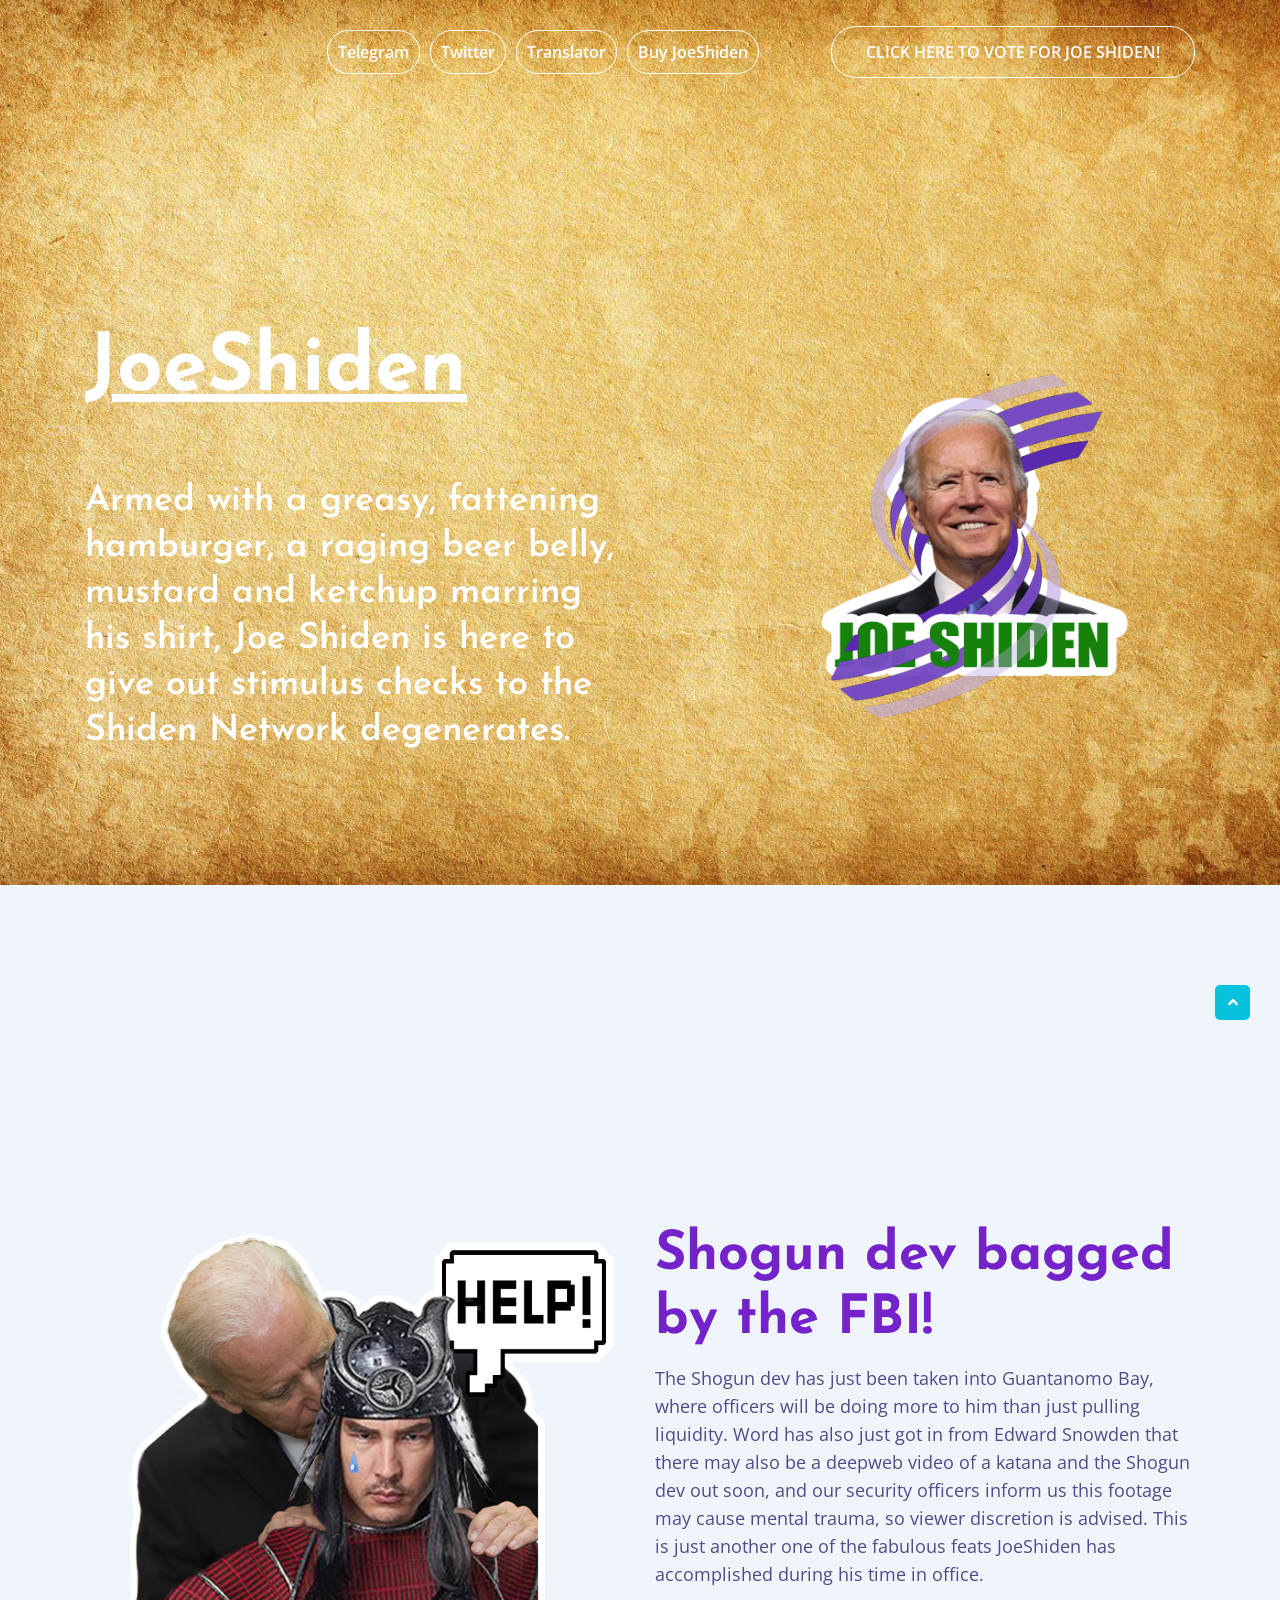
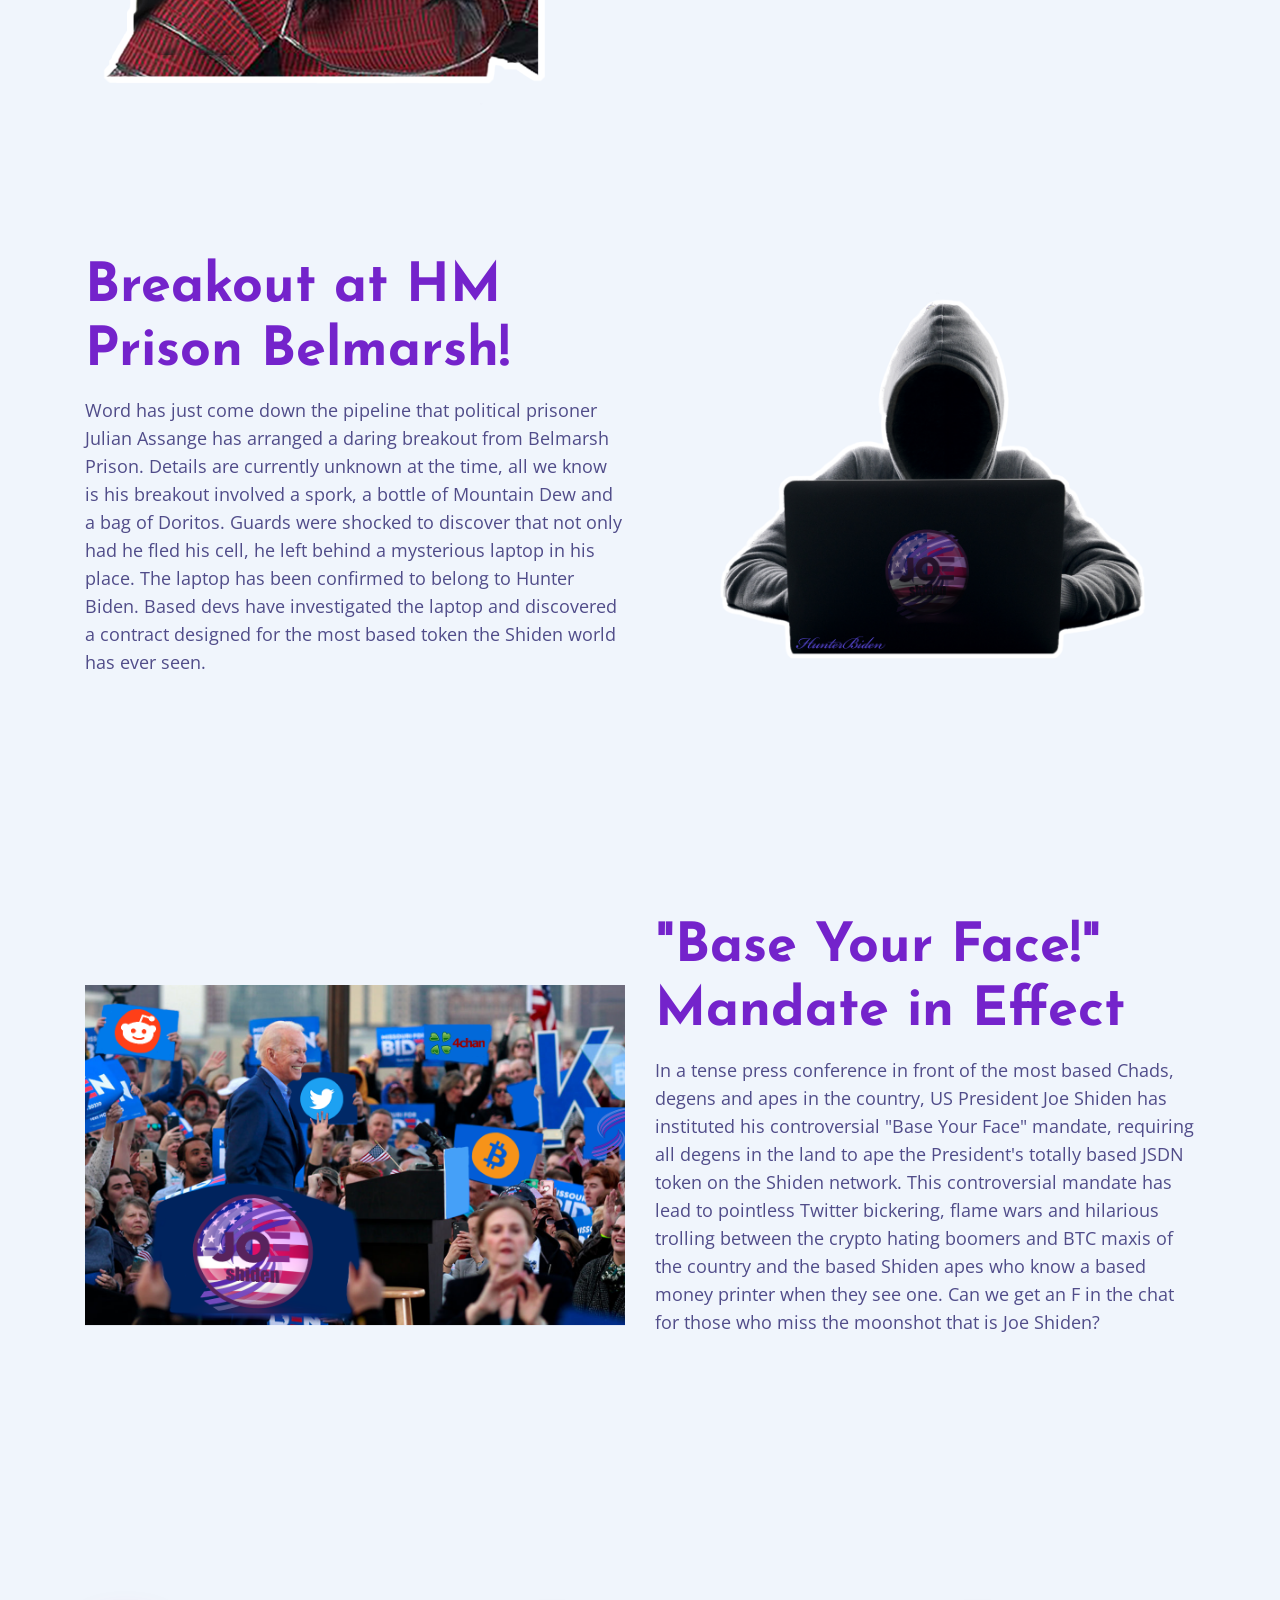
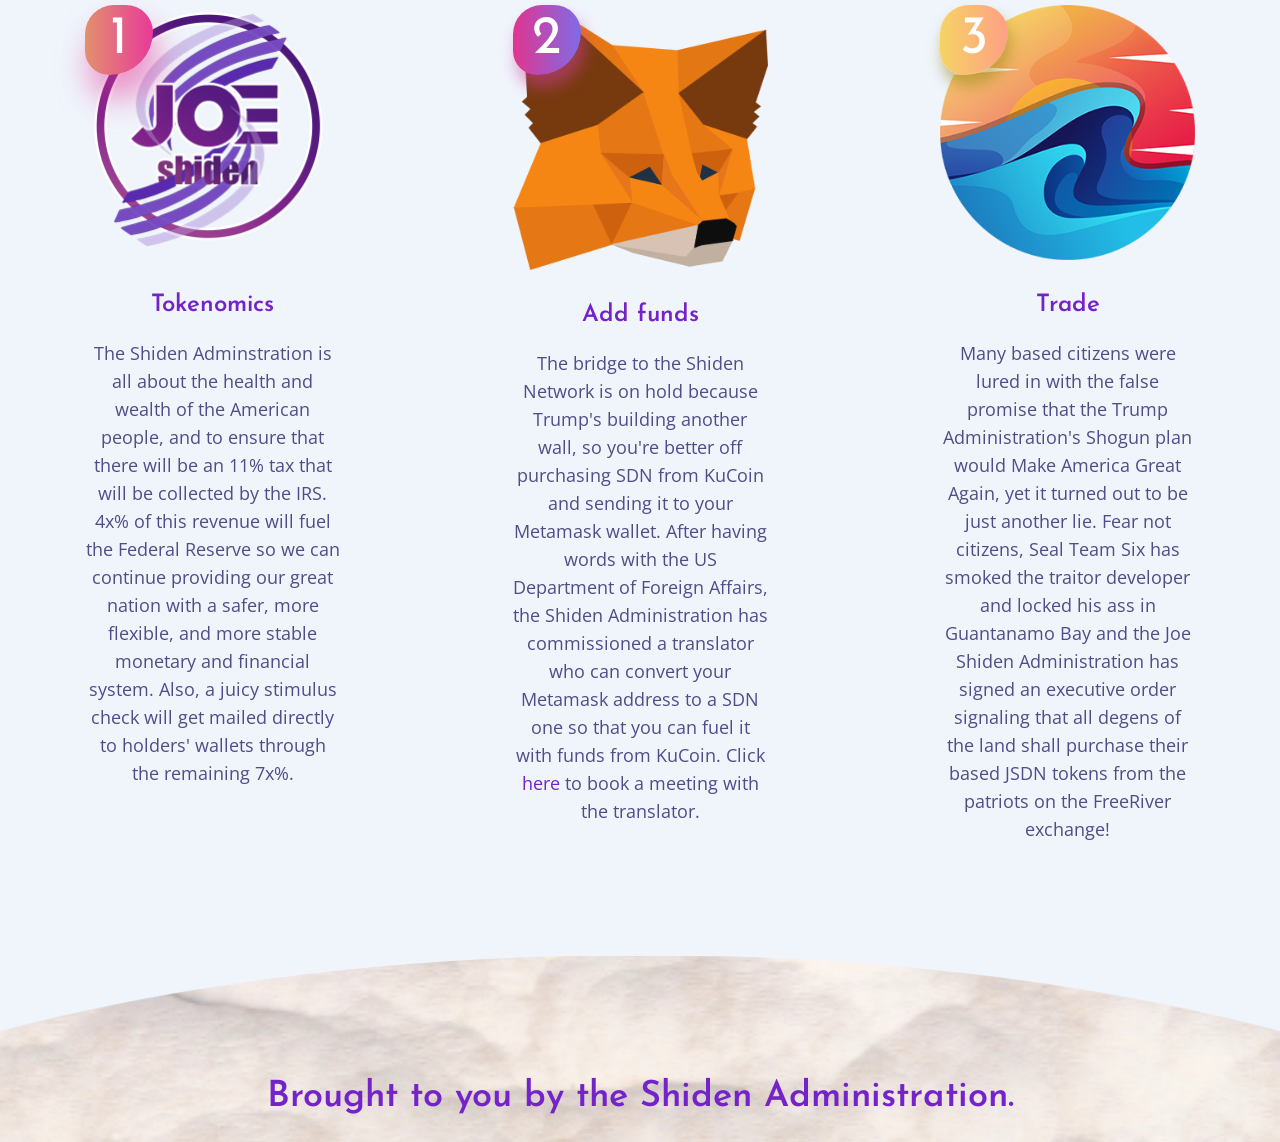
==== index.html @ 7f6d58df "Update index.html" ====
<!DOCTYPE html>
<html lang="en">

<head>
    <meta charset="UTF-8">
    <meta name="viewport" content="width=device-width, initial-scale=1.0">
    <meta http-equiv="X-UA-Compatible" content="ie=edge">

    <title>JoeShiden - come grab your stimulus checks!</title>

    <link rel="stylesheet" href="./assets/css/bootstrap.min.css">
    <link rel="stylesheet" href="./assets/css/all.min.css">
    <link rel="stylesheet" href="./assets/css/animate.css">
    <link rel="stylesheet" href="./assets/css/nice-select.css">
    <link rel="stylesheet" href="./assets/css/owl.min.css">
    <link rel="stylesheet" href="./assets/css/jquery-ui.min.css">
    <link rel="stylesheet" href="./assets/css/magnific-popup.css">
    <link rel="stylesheet" href="./assets/css/flaticon.css">
    <link rel="stylesheet" href="./assets/css/main.css?1">

   
</head>

<body>
    <!--============= ScrollToTop Section Starts Here =============-->
    <div class="preloader">
        <div class="preloader-inner">
            <div class="preloader-icon">
                <span></span>
                <span></span>
            </div>
        </div>
    </div>
    <a href="#0" class="scrollToTop"><i class="fas fa-angle-up"></i></a>
    <div class="overlay"></div>
    <!--============= ScrollToTop Section Ends Here =============-->


    <!--============= Header Section Starts Here =============-->
    <header class="header-section">
        <div class="container">
            <div class="header-wrapper">
                <div class="logo">
                    <a href="index.html">
                        
                    </a>
                </div>


                <ul class="menu"> 
                    
                   
                   

                    <li>
                        <a href="https://t.me/JoeShiden" class="m-0 header-button">Telegram</a>
                    </li> 

                    <li>
                        <a href="https://twitter.com/Joe_Shiden" class="m-0 header-button">Twitter</a>
                    </li> 
                    
                     <li>
                        <a href="https://twitter.com/Joe_Shiden" class="m-0 header-button">Translator</a>
                    </li>
                    
                   
                    <li>
                        <a href="" class="m-0 header-button">Buy JoeShiden</a>
                    </li> 
                   
                    

                 <li class="d-sm-none">
                        <a href="./vote.html" class="m-0 header-button">Click here to vote for Joe Shiden!</a>
                    </li>
                </ul>
                <div class="header-bar d-lg-none">
                    <span></span>
                    <span></span>
                    <span></span>
                </div>
                <div class="header-right">
                    <a href="./vote.html" class="header-button d-none d-sm-inline-block">Click here to vote for Joe Shiden!</a>
                </div>
               
               
                 
            </div>
        </div>
    </header>
    <!--============= Header Section Ends Here =============-->


    <!--============= Banner Section Starts Here =============-->
     <section id="#about" class="banner-5 bg_img pos-rel" data-background="./assets/images/parch.jpg">
        <video playsinline autoplay muted loop poster="polina.jpg" id="bgvid" class="header-video">
            <!-- <source src="polina.webm" type="video/webm">
            <source src="polina.mp4" type="video/mp4"> -->
            <source src="./assets/images/flag.mp4" type="video/mp4">
        </video>
        <br>
        <br>
        <br>
        <br>
        <br>
       

        <div class="container">
            <div class="row align-items-center">
                <div class="col-lg-6">
                    <div class="banner-content-2 cl-white">
                        <h1 ><u>JoeShiden</u></h1>
                        <p>
                          <br>
                           <h3>Armed with a greasy, fattening hamburger, a raging beer belly, mustard and ketchup marring his shirt, Joe Shiden is here to give out stimulus checks to the Shiden Network degenerates. </h3>

                           
                        </p>
                       
                    </div>
                </div>
                <div class="col-lg-5 offset-lg-1">
                    <img src="./assets/images/joelogo.png" alt="banner" style="width: 100%; margin: 40px 0;">
                 
                </div>
                  
            </div>
        </div>
        <div class="container">
            <div class="counter-wrapper-area-1" style="text-align: center">
                
              
                </div>
            </div>
        </div>

    </section>
    <!--============= Banner Section Ends Here =============-->

    <!--============= Advance Feature Section Starts Here =============-->
    
    <section class="advance-feature-section padding-top padding-bottom-1">
<style>
.scroll-left {
 height: 100px;  
 overflow: hidden;
 position: relative;
 background: black
 color: red;
 border: 2px red;
}
.scroll-left p {
 position: absolute;
 width: 100%;
 height: 100%;
 margin: 0;
 line-height: 100px;
 text-align: center;
 /* Starting position */
 transform:translateX(100%);
 /* Apply animation to this element */
 animation: scroll-left 15s linear infinite;
}
/* Move it (define the animation) */
@keyframes scroll-left {
 0%   {
 transform: translateX(100%);       
 }
 100% {
 transform: translateX(-100%); 
 }
}
</style>

<div class="scroll-left">
    <br>
<h2><p><b>Breaking news from the Shiden Administration!</b></p></h2>
<br>
</div>


       <div class="container">
            <div class="advance-feature-item padding-top-2 padding-bottom-2">


                <div class="advance-feature-thumb">
                    <img src="./assets/images/shogun.png" alt="feature">
                </div>


                <div class="advance-feature-content">

                    <div class="section-header left-style mb-olpo">
                        <h2 class="title">Shogun dev bagged by the FBI!</h2>
                        <p>
                           The Shogun dev has just been taken into Guantanomo Bay, where officers will be doing more to him than just pulling liquidity. Word has also just got in from Edward Snowden that there may also be a deepweb video of a katana and the Shogun dev out soon, and our security officers inform us this footage may cause mental trauma, so viewer discretion is advised. This is just another one of the fabulous feats JoeShiden has accomplished during his time in office. </p>
                    </div>
                </div>
            </div>
            <div class="advance-feature-item padding-top-2 padding-bottom-2">
                <div class="advance-feature-thumb">
                    <img src="./assets/images/laptop.png" alt="feature">
                </div>
                <div class="advance-feature-content">
                  
                    <div class="section-header left-style mb-olpo">
                        <h2 class="title">Breakout at HM Prison Belmarsh!</h2>
                        <p>
Word has just come down the pipeline that political prisoner Julian Assange has arranged a daring breakout from Belmarsh Prison. Details are currently unknown at the time, all we know is his breakout involved a spork, a bottle of Mountain Dew and a bag of Doritos. Guards were shocked to discover that not only had he fled his cell, he left behind a mysterious laptop in his place. The laptop has been confirmed to belong to Hunter Biden. Based devs have investigated the laptop and discovered a contract designed for the most based token the Shiden world has ever seen.</p>
                    </div>
                </div>
            </div>
            <div class="advance-feature-item padding-top-2 padding-bottom-2">
                <div class="advance-feature-thumb">
                    <img src="./assets/images/protest.png" alt="feature">
                </div>
                <div class="advance-feature-content">
                    <div class="section-header left-style mb-olpo">
                        <h2 class="title">"Base Your Face!" Mandate in Effect</h2>
                        <p>
In a tense press conference in front of the most based Chads, degens and apes in the country, US President Joe Shiden has instituted his controversial "Base Your Face" mandate, requiring all degens in the land to ape the President's totally based JSDN token on the Shiden network. This controversial mandate has lead to pointless Twitter bickering, flame wars and hilarious trolling between the crypto hating boomers and BTC maxis of the country and the based Shiden apes who know a based money printer when they see one. Can we get an F in the chat for those who miss the moonshot that is Joe Shiden?</p>
                    </div>
                </div>
            </div>
        </div>
    </section>
    <!--============= Advance Feature Section Ends Here =============-->


    <!--============= Roadmap Section Starts Here =============-->
    






    <!--============= How Section Starts Here =============-->
    <section class="how-section padding-bottom padding-top" id="how-to-buy">
        <div class="container">
    
            <div class="row justify-content-xl-between justify-content-center mb-40-none">
                <div class="col-lg-4 col-sm-6 col-xl-3">
                    <div class="how-item">
                        <div class="how-thumb">
                            <img src="./assets/images/adminjoe.png" alt="how">
                        </div>
                        <div class="how-content">
                            <h5 class="title">Tokenomics</h5>
                            <p>The Shiden Adminstration is all about the health and wealth of the American people, and to ensure that there will be an 11% tax that will be collected by the IRS. 4x% of this revenue will fuel the Federal Reserve so we can continue providing our great nation with a safer, more flexible, and more stable monetary and financial system. Also, a juicy stimulus check will get mailed directly to holders' wallets through the remaining 7x%.</p>
                        </div>
                    </div>
                </div>
                <div class="col-lg-4 col-sm-6 col-xl-3">
                    <div class="how-item">
                        <div class="how-thumb">
                            <img src="./assets/images/mm.png" alt="how">
                        </div>
                        <div class="how-content">
                            <h5 class="title">Add funds</h5>
                            <p>The bridge to the Shiden Network is on hold because Trump's building another wall, so you're better off purchasing SDN from KuCoin and sending it to your Metamask wallet. After having words with the US Department of Foreign Affairs, the Shiden Administration has commissioned a translator who can convert your Metamask address to a SDN one so that you can fuel it with funds from KuCoin. Click <a href="https://polkatools.hoonkim.me/index.html" >here</a> to book a meeting with the translator.</p>
                        </div>
                    </div>
                </div>
                <div class="col-lg-4 col-sm-6 col-xl-3">
                    <div class="how-item">
                        <div class="how-thumb">
                            <img src="./assets/images/freeriver.png" alt="how">
                        </div>
                        <div class="how-content">
                            <h5 class="title">Trade</h5>
                            <p>Many based citizens were lured in with the false promise that the Trump Administration's Shogun plan would Make America Great Again, yet it turned out to be just another lie. Fear not citizens, Seal Team Six has smoked the traitor developer and locked his ass in Guantanamo Bay and the Joe Shiden Administration has signed an executive order signaling that all degens of the land shall purchase their based JSDN tokens from the patriots on the FreeRiver exchange!</p>
                        </div>
                    </div>
                </div>
            </div>
        </div>
    </section>
    <!--============= How Section Ends Here =============-->


    <!--============= Footer Section Starts Here =============-->
    <footer class="footer-section bg_img" data-background="./assets/images/back.png">
        <div class="container">
            <div class="footer-top padding-bottom">
               
                
            </div>
            
            <div class="copyright">
                <p style="color:white">
                    <h3>Brought to you by the Shiden Administration. </h3>


                </p>
            </div>
        </div>
    </footer>
    <!--============= Footer Section Ends Here =============-->

    <script src="./assets/js/jquery-3.3.1.min.js"></script>
    <script src="./assets/js/modernizr-3.6.0.min.js"></script>
    <script src="./assets/js/plugins.js"></script>
    <script src="./assets/js/bootstrap.min.js"></script>
    <script src="./assets/js/magnific-popup.min.js"></script>
    <script src="./assets/js/jquery-ui.min.js"></script>
    <script src="./assets/js/wow.min.js"></script>
    <script src="./assets/js/waypoints.js"></script>
    <script src="./assets/js/nice-select.js"></script>
    <script src="./assets/js/owl.min.js"></script>
    <script src="./assets/js/counterup.min.js"></script>
    <script src="./assets/js/paroller.js"></script>
    <script src="./assets/js/main.js"></script>
</body>

</html>
---- assets/css/main.css ----
@import url("https://fonts.googleapis.com/css?family=Josefin+Sans:300,300i,400,400i,500,500i,600,600i,700,700i|Open+Sans:400,400i,600,700&display=swap");
/*
Template Name: Mosto - Software and App Landing Pages HTML Template
Template URI: http://pixner.net/mosto/
Author: pixelaxis
Author URI: https://themeforest.net/user/pixelaxis
Description: Mosto - Software and App Landing Pages HTML Template. Mosto is a Pixel-Perfect Powerful,
Mordern  Software and App Landing Pages HTML Template for all types of landing pages.
Version: 4.0.1
Text Domain: 
*/
/*
///// CSS Index \\
01. Reset CSS Start
---------------------------
02. General CSS
---------------------------
03. Section Header CSS
---------------------------
04. Social Icons CSS
---------------------------
05. Header Section CSS
---------------------------
06. Header Bar CSS
---------------------------
07. Banner Section CSS
---Banner Four Section
---Banner One Section
---Banner Section Two
---Banner Section Six
---Banner Section Five
---Banner Section Seven
---Banner Section Eight 
---Banner Section Nine
---Banner Section 10 
---Banner 11 Section
---Banner Section 12 
---Banner Section 13 
---banner Section 15
---Banner Section 14
---App Banner
---------------------------
08. Blog-Sedebar CSS
---------------------------
09. RTL CSS CSS
---------------------------
10. Trial Section CSS
---------------------------
11. Faq Section CSS
---------------------------
12. Testimonial Section CSS
---------------------------
13. Exclusive Section CSS
---------------------------
14. Colaboration Section CSS
---------------------------
15. Smart Watch Section CSS
---------------------------
16. Pricing Section CSS
---------------------------
17. Subscribe Seciton  CSS
---------------------------
18. Coverage Section CSS
---------------------------
19. Feature Section CSS
---------------------------
20. How Section CSS
---------------------------
21. Amazing Feature Section CSS
---------------------------
22. Sponsor Section CSS
---------------------------
23. Download Section CSS
---------------------------
24. Custom Plan CSS
---------------------------
25. Counter Section CSS
---Counter Section Two 
---------------------------
26. How Section Two  CSS
---------------------------
27. Real Data Section CSS
---------------------------
28. Convencing Feature CSS
---------------------------
29. Advance Feature Section CSS
---------------------------
30. To Access Section CSS
---------------------------
31. Work Section CSS
---------------------------
32. Feat Nav CSS
---------------------------
33. Feature Item Two  CSS
---------------------------
34. Experience Section CSS
---------------------------
35. Addon Section CSS
---------------------------
36. Cost Section CSS
---------------------------
37. Client Section CSS
---------------------------
38. How Section Three CSS
---------------------------
39. Faster Section CSS
---------------------------
40. Safe Section CSS
---------------------------
41. Pricing Section CSS
---------------------------
42. Recharge Section CSS
---------------------------
43. Help Section CSS
---------------------------
44. Testimonial Two Section CSS
---------------------------
45. App Video Section CSS
---------------------------
46. About Feature Section CSS
---------------------------
47. Pricing Section Four  CSS
---------------------------
48. Counter Section Four  CSS
---------------------------
49. Page Header CSS
---------------------------
50. About Section CSS
---------------------------
51. Team Section  CSS
---------------------------
52. Sponsor Slider Four  CSS
---------------------------
53. History Section CSS
---------------------------
54. Chart Section CSS
---------------------------
55. Team Single CSS
---------------------------
56. Partner Section CSS
---------------------------
57. User Counter CSS
---------------------------
58. Review Section CSS
---------------------------
59. Comunity Section CSS
---------------------------
60. Faq Section Two CSS
---------------------------
61. Privacy Section CSS
---------------------------
62. Coming Soon Section CSS
---------------------------
63. Account Section CSS
---------------------------
64. Error Section CSS
---------------------------
65. Feature Tab Section CSS
---------------------------
66. Single Pricing Section CSS
---------------------------
67. Estimate Plan Section CSS
---------------------------
68. Contact Section CSS
---------------------------
69. Do Section CSS
---------------------------
70. Map Section CSS
---------------------------
71. Extra CSS  CSS
---------------------------
72. All Animations CSS
---------------------------
73. Leave-Comment CSS
---------------------------
74. BLog Details Section CSS
---------------------------
*/
/*! HTML5 Boilerplate v7.0.1 | MIT License | https://html5boilerplate.com/ */
/* main.css 1.0.0 | MIT License | https://github.com/h5bp/main.css#readme */
/*
 * What follows is the result of much research on cross-browser styling.
 * Credit left inline and big thanks to Nicolas Gallagher, Jonathan Neal,
 * Kroc Camen, and the H5BP dev community and team.
 */
/* ==========================================================================
   Base styles: opinionated defaults
   ========================================================================== */
html {
    color: #7423CB;
    font-size: 1em;
    line-height: 1.4;
}

/*
 * Remove text-shadow in selection highlight:
 * https://twitter.com/miketaylr/status/12228805301
 *
 * Vendor-prefixed and regular ::selection selectors cannot be combined:
 * https://stackoverflow.com/a/16982510/7133471
 *
 * Customize the background color to match your design.
 */
::selection {
    background: #b3d4fc;
    text-shadow: none;
}

/*
 * A better looking default horizontal rule
 */
hr {
    display: block;
    height: 1px;
    border: 0;
    border-top: 1px solid #ccc;
    margin: 1em 0;
    padding: 0;
}

/*
 * Remove the gap between audio, canvas, iframes,
 * images, videos and the bottom of their containers:
 * https://github.com/h5bp/html5-boilerplate/issues/440
 */
audio,
canvas,
iframe,
img,
svg,
video {
    vertical-align: middle;
}

/*
 * Remove default fieldset styles.
 */
fieldset {
    border: 0;
    margin: 0;
    padding: 0;
}

/*
 * Allow only vertical resizing of textareas.
 */
textarea {
    resize: vertical;
}

/* ==========================================================================
   Browser Upgrade Prompt
   ========================================================================== */
.browserupgrade {
    margin: 0.2em 0;
    background: #ccc;
    color: #000;
    padding: 0.2em 0;
}

/* ==========================================================================
   Author's custom styles
   ========================================================================== */
/* ==========================================================================
   Helper classes
   ========================================================================== */
/*
 * Hide visually and from screen readers
 */
.hidden {
  display: none !important; }

/*
* Hide only visually, but have it available for screen readers:
* https://snook.ca/archives/html_and_css/hiding-content-for-accessibility
*
* 1. For long content, line feeds are not interpreted as spaces and small width
*    causes content to wrap 1 word per line:
*    https://medium.com/@jessebeach/beware-smushed-off-screen-accessible-text-5952a4c2cbfe
*/
.visuallyhidden {
  border: 0;
  clip: rect(0 0 0 0);
  height: 1px;
  margin: -1px;
  overflow: hidden;
  padding: 0;
  position: absolute;
  width: 1px;
  white-space: nowrap;
  /* 1 */ }

/*
* Extends the .visuallyhidden class to allow the element
* to be focusable when navigated to via the keyboard:
* https://www.drupal.org/node/897638
*/
.visuallyhidden.focusable:active,
.visuallyhidden.focusable:focus {
  clip: auto;
  height: auto;
  margin: 0;
  overflow: visible;
  position: static;
  width: auto;
  white-space: inherit; }

/*
* Hide visually and from screen readers, but maintain layout
*/
.invisible {
  visibility: hidden; }

/*
* Clearfix: contain floats
*
* For modern browsers
* 1. The space content is one way to avoid an Opera bug when the
*    `contenteditable` attribute is included anywhere else in the document.
*    Otherwise it causes space to appear at the top and bottom of elements
*    that receive the `clearfix` class.
* 2. The use of `table` rather than `block` is only necessary if using
*    `:before` to contain the top-margins of child elements.
*/
.clearfix:before,
.clearfix:after {
  content: " ";
  /* 1 */
  display: table;
  /* 2 */ }

.clearfix:after {
  clear: both; }

/* ==========================================================================
   EXAMPLE Media Queries for Responsive Design.
   These examples override the primary ('mobile first') styles.
   Modify as content requires.
   ========================================================================== */
@media only screen and (min-width: 35em) {
  /* Style adjustments for viewports that meet the condition */ }

@media print, (-webkit-min-device-pixel-ratio: 1.25), (min-resolution: 1.25dppx), (min-resolution: 120dpi) {
  /* Style adjustments for high resolution devices */ }

/* ==========================================================================
   Print styles.
   Inlined to avoid the additional HTTP request:
   https://www.phpied.com/delay-loading-your-print-css/
   ========================================================================== */
@media print {
  *,
  *:before,
  *:after {
    background: transparent !important;
    color: #000 !important;
    /* Black prints faster */
    -webkit-box-shadow: none !important;
    box-shadow: none !important;
    text-shadow: none !important; }
  a,
  a:visited {
    text-decoration: underline; }
  a[href]:after {
    content: " (" attr(href) ")"; }
  abbr[title]:after {
    content: " (" attr(title) ")"; }
  /*
     * Don't show links that are fragment identifiers,
     * or use the `javascript:` pseudo protocol
     */
a[href^="#"]:after,
  a[href^="javascript:"]:after {
    content: "";
}

pre {
    white-space: pre-wrap !important;
}

pre,
  blockquote {
    border: 1px solid #999;
    page-break-inside: avoid;
}
  /*
     * Printing Tables:
     * http://css-discuss.incutio.com/wiki/Printing_Tables
     */
thead {
    display: table-header-group;
}

tr,
  img {
    page-break-inside: avoid;
}

p,
  h2,
  h3 {
    orphans: 3;
    widows: 3;
}

h2,
  h3 {
    page-break-after: avoid;
} }

/*! normalize.css v8.0.1 | MIT License | github.com/necolas/normalize.css */
/* Document
   ========================================================================== */
/**
 * 1. Correct the line height in all browsers.
 * 2. Prevent adjustments of font size after orientation changes in iOS.
 */
html {
    line-height: 1.15;
  /* 1 */
    -webkit-text-size-adjust: 100%;
  /* 2 */
}

/* Sections
   ========================================================================== */
/**
 * Remove the margin in all browsers.
 */
body {
    margin: 0;
}

/**
 * Render the `main` element consistently in IE.
 */
main {
    display: block;
}

/**
 * Correct the font size and margin on `h1` elements within `section` and
 * `article` contexts in Chrome, Firefox, and Safari.
 */
h1 {
    font-size: 2em;
    margin: 0.67em 0;
}

/* Grouping content
   ========================================================================== */
/**
 * 1. Add the correct box sizing in Firefox.
 * 2. Show the overflow in Edge and IE.
 */
hr {
    box-sizing: content-box;
  /* 1 */
    height: 0;
  /* 1 */
    overflow: visible;
  /* 2 */
}

/**
 * 1. Correct the inheritance and scaling of font size in all browsers.
 * 2. Correct the odd `em` font sizing in all browsers.
 */
pre {
    font-family: monospace, monospace;
  /* 1 */
    font-size: 1em;
  /* 2 */
}

/* Text-level semantics
   ========================================================================== */
/**
 * Remove the gray background on active links in IE 10.
 */
a {
    background-color: transparent;
}

/**
 * 1. Remove the bottom border in Chrome 57-
 * 2. Add the correct text decoration in Chrome, Edge, IE, Opera, and Safari.
 */
abbr[title] {
    border-bottom: none;
  /* 1 */
    text-decoration: underline;
  /* 2 */
    text-decoration: underline dotted;
  /* 2 */
}

/**
 * Add the correct font weight in Chrome, Edge, and Safari.
 */
b,
strong {
    font-weight: bolder;
}

/**
 * 1. Correct the inheritance and scaling of font size in all browsers.
 * 2. Correct the odd `em` font sizing in all browsers.
 */
code,
kbd,
samp {
    font-family: monospace, monospace;
  /* 1 */
    font-size: 1em;
  /* 2 */
}

/**
 * Add the correct font size in all browsers.
 */
small {
    font-size: 80%;
}

/**
 * Prevent `sub` and `sup` elements from affecting the line height in
 * all browsers.
 */
sub,
sup {
    font-size: 75%;
    line-height: 0;
    position: relative;
    vertical-align: baseline;
}

sub {
    bottom: -0.25em;
}

sup {
    top: -0.5em;
}

/* Embedded content
   ========================================================================== */
/**
 * Remove the border on images inside links in IE 10.
 */
img {
    border-style: none;
}

/* Forms
   ========================================================================== */
/**
 * 1. Change the font styles in all browsers.
 * 2. Remove the margin in Firefox and Safari.
 */
button,
input,
optgroup,
select,
textarea {
    font-family: inherit;
  /* 1 */
    font-size: 100%;
  /* 1 */
    line-height: 1.15;
  /* 1 */
    margin: 0;
  /* 2 */
}

/**
 * Show the overflow in IE.
 * 1. Show the overflow in Edge.
 */
button,
input {
  /* 1 */
    overflow: visible;
}

/**
 * Remove the inheritance of text transform in Edge, Firefox, and IE.
 * 1. Remove the inheritance of text transform in Firefox.
 */
button,
select {
  /* 1 */
    text-transform: none;
}

/**
 * Correct the inability to style clickable types in iOS and Safari.
 */
button,
[type="button"],
[type="reset"],
[type="submit"] {
    -webkit-appearance: button;
}

/**
 * Remove the inner border and padding in Firefox.
 */
button::-moz-focus-inner,
[type="button"]::-moz-focus-inner,
[type="reset"]::-moz-focus-inner,
[type="submit"]::-moz-focus-inner {
    border-style: none;
    padding: 0;
}

/**
 * Restore the focus styles unset by the previous rule.
 */
button:-moz-focusring,
[type="button"]:-moz-focusring,
[type="reset"]:-moz-focusring,
[type="submit"]:-moz-focusring {
    outline: 1px dotted ButtonText;
}

/**
 * Correct the padding in Firefox.
 */
fieldset {
    padding: 0.35em 0.75em 0.625em;
}

/**
 * 1. Correct the text wrapping in Edge and IE.
 * 2. Correct the color inheritance from `fieldset` elements in IE.
 * 3. Remove the padding so developers are not caught out when they zero out
 *    `fieldset` elements in all browsers.
 */
legend {
    box-sizing: border-box;
  /* 1 */
    color: inherit;
  /* 2 */
    display: table;
  /* 1 */
    max-width: 100%;
  /* 1 */
    padding: 0;
  /* 3 */
    white-space: normal;
  /* 1 */
}

/**
 * Add the correct vertical alignment in Chrome, Firefox, and Opera.
 */
progress {
    vertical-align: baseline;
}

/**
 * Remove the default vertical scrollbar in IE 10+.
 */
textarea {
    overflow: auto;
}

/**
 * 1. Add the correct box sizing in IE 10.
 * 2. Remove the padding in IE 10.
 */
[type="checkbox"],
[type="radio"] {
    box-sizing: border-box;
  /* 1 */
    padding: 0;
  /* 2 */
}

/**
 * Correct the cursor style of increment and decrement buttons in Chrome.
 */
[type="number"]::-webkit-inner-spin-button,
[type="number"]::-webkit-outer-spin-button {
    height: auto;
}

/**
 * 1. Correct the odd appearance in Chrome and Safari.
 * 2. Correct the outline style in Safari.
 */
[type="search"] {
    -webkit-appearance: textfield;
  /* 1 */
    outline-offset: -2px;
  /* 2 */
}

/**
 * Remove the inner padding in Chrome and Safari on macOS.
 */
[type="search"]::-webkit-search-decoration {
    -webkit-appearance: none;
}

/**
 * 1. Correct the inability to style clickable types in iOS and Safari.
 * 2. Change font properties to `inherit` in Safari.
 */
::-webkit-file-upload-button {
    -webkit-appearance: button;
  /* 1 */
    font: inherit;
  /* 2 */
}

/* Interactive
   ========================================================================== */
/*
 * Add the correct display in Edge, IE 10+, and Firefox.
 */
details {
    display: block;
}

/*
 * Add the correct display in all browsers.
 */
summary {
    display: list-item;
}

/* Misc
   ========================================================================== */
/**
 * Add the correct display in IE 10+.
 */
template {
    display: none;
}

/**
 * Add the correct display in IE 10.
 */
[hidden] {
    display: none;
}

html {
    font-size: 18px;
    scroll-behavior: smooth;
    overflow-x: hidden;
}

body {
    padding: 0;
    margin: 0;
    font-size: 18px;
    color: #504c89;
    line-height: 28px;
    overflow-x: hidden;
    font-family: "Open Sans", sans-serif;
    background: #f0f5fc;
}

h1,
h2,
h3,
h4,
h5,
h6 {
    font-weight: 700;
    margin: 0;
    line-height: 1.3;
    color: #7423CB;
    font-family: "Josefin Sans", sans-serif;
}

h1 a,
  h2 a,
  h3 a,
  h4 a,
  h5 a,
  h6 a {
    color: #7423CB;
}

h1 a:hover,
    h2 a:hover,
    h3 a:hover,
    h4 a:hover,
    h5 a:hover,
    h6 a:hover {
    color: #2B2A48;
}

h1 {
    font-size: 42px;
}

h2 {
    font-size: 36px;
    line-height: 46px;
    margin-top: -16px;
}

h3 {
    font-size: 28px;
    line-height: 38px;
    margin-top: -14px;
    font-weight: 600;
}

h4 {
    font-size: 24px;
    line-height: 28px;
    margin-top: -9px;
    font-weight: 600;
}

h5 {
    font-size: 20px;
    line-height: 26px;
    margin-top: -9px;
    font-weight: 600;
}

h6 {
    font-size: 18px;
    margin-top: -7px;
    font-weight: 500;
}

p {
    margin-top: -12px;
}

p:last-child {
    margin-bottom: -7px !important;
}

p a {
    color: #7423CB;
}

p a:hover {
    text-decoration: underline;
}

@media (max-width: 575px) {
    p {
        font-size: 16px;
    }
}

@media (min-width: 768px) {
    h1 {
        font-size: 80px;
    }

    h2 {
        font-size: 54px;
        line-height: 64px;
        margin-top: -20px;
    }

    h3 {
        font-size: 36px;
        line-height: 46px;
        margin-top: -16px;
    }

    h4 {
        font-size: 28px;
        line-height: 38px;
        margin-top: -14px;
    }

    h5 {
        font-size: 24px;
        line-height: 28px;
        margin-top: -9px;
    }

    h6 {
        font-size: 20px;
        line-height: 26px;
        margin-top: -9px;
    }
}

a {
    display: inline-block;
    -webkit-transition: all ease 0.3s;
    -moz-transition: all ease 0.3s;
    transition: all ease 0.3s;
}

a:hover {
    text-decoration: none;
    color: inherit;
}

ul {
    margin: 0;
    padding: 0;
}

ul li {
    list-style: none;
    padding: 5px 0;
}

select,
input,
textarea,
button {
    width: 100%;
    background-color: #ffffff;
    border: 1px solid #bccaea;
    outline: none;
}

textarea {
    height: 200px;
    resize: none;
    padding: 10px;
}

input,
button,
select {
    height: 50px;
    color: #504c89;
}

label,
button,
select {
    cursor: pointer;
}

input {
    background: #f4f4f4;
    border: 1px solid transparent;
    -webkit-border-radius: 5px;
    -moz-border-radius: 5px;
    border-radius: 5px;
    padding-left: 10px;
}

input:focus {
    border: 1px solid #ff8a00;
}

input[type="submit"] {
    cursor: pointer;
    background-color: #0a3d62;
    color: #ffffff;
    font-weight: 700;
    padding: 0;
}

.bg_img {
    background-size: cover;
    background-position: center center;
    background-repeat: no-repeat;
}

.right_center {
    background-position: right center;
}

.left_center {
    background-position: left center;
}

.bottom_center {
    background-position: bottom center;
}

.bottom_left {
    background-position: bottom left;
}

.bottom_right {
    background-position: bottom right;
}

.top_center {
    background-position: top center;
}

.top_left {
    background-position: top left;
}

.top_right {
    background-position: top right;
}

.bg_contain {
    background-size: contain;
}

.bg-xl-100, .footer-link li::after, .footer-section::before, .light-blue-bg::before, .client-item-16 .client-content::before, .banner-2 .banner-bg-2, .banner-bg-6, .banner-shape-9, .app-bg, .testimonial-wrapper .testimonial-area::after, .testimonial-wrapper .testimonial-area::before, .invest-range-slider .ui-slider-handle::after, .invest-range-slider .ui-slider-handle::before, .feature-item .feature-thumb::after, .feature-item .feature-thumb::before, .how-main-bg, .how--item .anime-item::after, .how--item .anime-item::before, .how-wrapper::after, .to-access-item .to-access-thumb span::before, .to-access-item .to-access-thumb span::after, .work-slider .owl-nav [class*=owl-]::before, .addon-wrapper .item, .recharge-item .recharge-thumb .anime::before, .recharge-item .recharge-thumb .anime::after, .about-feature-counter-area::after, .about-feature-counter-area::before, .pricing-item-4 .pricing-header::after, .pricing-item-4::after, .pricing-item-4::before, .counter-area-5::after, .counter-area-5::before, .team-item .team-thumb::before, .team-item .team-thumb::after, .history-item .history-content::before, .history-item .history-content::after, .team-con-wrapper::before, .contact-content .section-header a::before, .map-section::before, .maps-wrapper::before, .post-item.style-two::before, .post-item.style-two::after, .amazing-slider::before, .feature--wrapper-17::before, .client-item-2 .client-content .quote, .pricing-item-20::before {
    position: absolute;
    content: '';
}

.social-icons, .footer-link, .pricing-area-16, .app-download-16, .appreciate-item .header, .client-say-16, .header-section .header-wrapper, .banner-4 .banner-odometer, .banner-4 .banner-odometer .counter-item, .banner-nav-container .ban-nav, .banner-1-slider-wrapper .ban-click, .counter-wrapper-3, .counter-wrapper-3 .counter-item, .banner-odometer-two, .banner-odometer-two .counter-item, .banner-12 .banner-odometer, .banner-12 .banner-odometer .counter-item, .sponsor-slider-wrapper .sponsor-thumb, .widget-tags ul, .widget-categories ul li a, .widget-post .widget-slider .item .content .meta-post, .widget-post .slider-nav, .trial-wrapper, .faq-item, .trigger, .exclusive-item, .colaboration-item, .amount-area, .download-options, .range-wrapper-2 .pricing-range .pricing-range-bottom, .coverage-right-area .rating-area, .coverage-wrapper div[class*="border-item"], .feature-item, .feature-item .feature-thumb, .feature-video-area .button-area, .download-area, .counter-area, .counter--item, .how--item, .bal-list, .counter-wrapper-2, .counter-item-2 .title, .advance-feature-item, .to-access-item .to-access-thumb, .count-slider, .count-slider .count-item, .pricing-menu, .ex-item .ex-thumb, .addon-wrapper .addon-center, .addon-wrapper .item, .cost-wrapper .cost-icon, .cost-wrapper .cost-icon .icon, .recharge-item .recharge-thumb, .recharge-wrapper, .help-item, .about-feature-counter-area, .pricing-item-4 .pricing-header, .pricing-wrapper-4, .counter-area-4, .counter-area-4 .counter-item-4, .page-header-content .breadcrumb li a, .counter-area-5, .counter-area-5 .counter-item-5, .sponsor-slider-4 .sponsor-thumb, .team-wrapper, .team-con-area, .team-con-area .item, .team-con-area .team-icons, .progress-area .progress-item .progress-label, .partner-item, .user-counter-wrapper, .review-item .review-thumb, .review-item .review-thumb .review-author-content, .comunity-wrapper, .coming-soon, .countdown, .account-section, .error-section, .error-section .man1, .error-section .man2, .feature-tab-menu, .cola-item, .user-range-area, .contact-form .form-group .form-check, .contact-item, .blog-author, .comment-area li .blog-item, .post-details .post-content, .post-details .post-content .entry-meta, .post-details .post-content .entry-meta .thumb, .post-details .tags-area, .post-details .tags-area .tags, .app-button-group, .button-group, .banner-button-group, .video-button-2, .stroke-counter-wrapper, .app-nav, .dots-2, .amazing-platform-area, .video-tour-item, .client-item-2 {
    display: flex;
    flex-wrap: wrap;
}

.banner-5 .banner-bg-5, .banner-9-video .video-button, .extra-bg, .banner-video-14 .video-button, .feature-item::before, .feature-item::after, .feature-video-area .button-area, .custom-wrapper .circle::after, .custom-wrapper .calculate-bg, .how--item .how-content .serial, .how--item .anime-item, .member-counter-area .member-bg, .to-access-item .to-access-thumb span, .count-slider .count-item::after, .count-slider .count-item .serial, .ex-item::before, .addon-wrapper::before, .addon-wrapper .addon-center, .addon-wrapper .addon-center::after, .addon-wrapper .addon-center::before, .recharge-item .recharge-thumb .anime, .pricing-item-4 .pricing-header::before, .page-header.single-header::before, .anime-item-2, .anime-item-2::after, .anime-item-2::before, .user-counter-wrapper .user-counter-bg, .post-details .post-content .entry-meta .thumb::before, .video-button::after, .video-button::before, .video-button-2, .video-button-2 span, .video-button-2 span::after, .video-button-2 span::before, .dots-2 .owl-dot span, .apps-download-screen-20 .apps-download-thumb {
    top: 50%;
    left: 50%;
    -webkit-transform: translate(-50%, -50%);
    -ms-transform: translate(-50%, -50%);
    transform: translate(-50%, -50%);
    position: absolute;
    content: "";
}

.padding-top {
    padding-top: 80px;
}

.padding-bottom {
    padding-bottom: 80px;
}

.padding-top-2 {
    padding-top: 40px;
}

.padding-bottom-2 {
    padding-bottom: 40px;
}

@media (min-width: 768px) {
    .padding-top {
        padding-top: 100px;
    }

    .padding-bottom {
        padding-bottom: 100px;
    }

    .padding-top-2 {
        padding-top: 50px;
    }

    .padding-bottom-2 {
        padding-bottom: 50px;
    }
}

@media (min-width: 992px) {
    .padding-top {
        padding-top: 120px;
    }

    .padding-bottom {
        padding-bottom: 120px;
    }

    .padding-top-2 {
        padding-top: 60px;
    }

    .padding-bottom-2 {
        padding-bottom: 60px;
    }

    .pt-lg-120 {
        padding-top: 120px !important;
    }

    .mt-lg-120 {
        margin-top: 120px !important;
    }

    .lg-oh {
        overflow: hidden;
    }

    .pt-lg-half {
        padding-top: 60px !important;
    }

    .pb-lg-half {
        padding-bottom: 60px !important;
    }

    .mt-lg--90 {
        margin-top: -90px;
        position: relative;
        z-index: 9;
    }
}

.pr {
    position: relative;
}

/*Section Header*/
.mb-30-none {
    margin-bottom: -30px !important;
}

.tab-item {
    display: none;
    animation-name: fadeInUp;
    -webkit-animation-name: fadeInUp;
    -moz-animation-name: fadeInUp;
    animation-duration: 1s;
    -webkit-animation-duration: 1s;
    -moz-animation-duration: 1s;
}

.tab-item.active {
    display: block;
}

.tab-menu li {
    cursor: pointer;
}

.mt-10 {
    margin-top: 10px;
}

.mt-20 {
    margin-top: 20px;
}

.mt-50 {
    margin-top: 50px;
}

.mb-10 {
    margin-bottom: 10px;
}

.mb-20 {
    margin-bottom: 20px;
}

.mb-30 {
    margin-bottom: 30px;
}

.mb--20 {
    margin-bottom: -20px;
}

.mb-50 {
    margin-bottom: 50px;
}

.mb-40 {
    margin-bottom: 40px;
}

.mb--50 {
    margin-bottom: -50px;
}

.pt-10 {
    padding-top: 10px;
}

.pt-20 {
    padding-top: 20px;
}

.pb-30 {
    padding-bottom: 30px;
}

.pt-50 {
    padding-top: 50px;
}

.pb-10 {
    padding-bottom: 10px;
}

.pb-20 {
    padding-bottom: 20px;
}

.pb-50 {
    padding-bottom: 50px;
}

.mb--38 {
    margin-bottom: -38px;
}

.mb-40-none {
    margin-bottom: -40px;
}

@media (min-width: 1200px) {
    .pr-xl-15 {
        padding-right: 15px;
    }
}

.c-thumb {
    overflow: hidden;
}

.c-thumb a {
    display: block;
}

.c-thumb img {
    width: 100%;
    -webkit-transition: all ease 0.3s;
    -moz-transition: all ease 0.3s;
    transition: all ease 0.3s;
}

.cl-white {
    color: #ffffff;
}

.cl-white * {
    color: #ffffff;
}

.cl-white *::placeholder {
    color: rgba(255, 255, 255, 0.6);
}

.cl-white p {
    color: rgba(255, 255, 255, 0.9);
}

.cl-black {
    color: #504c89;
}

.cl-black h1, .cl-black h2, .cl-black h3, .cl-black h4, .cl-black h5 {
    color: #7423CB;
}

@media (min-width: 992px) {
    .mw-lg-100 {
        min-width: 100%;
    }
}

@media (min-width: 1200px) {
    .mw-xl-100 {
        min-width: 100%;
    }
}

.oh {
    overflow: hidden;
}

/*Section-Header Starts Here*/
.section-bg {
    background: #f8f9fa;
}

.body-bg {
    background: #f0f5fc;
}

.theme-bg {
    background: #2B2A48;
}

.theme-one {
    background: #ff8a00;
}

.theme-two {
    background: #05c3de;
}

.theme-six {
    background: #2c18b4;
}

.mw-100 {
    max-width: 100%;
}

.overlay {
    position: fixed;
    width: 100%;
    height: 100%;
    position: fixed;
    top: 0;
    left: 0;
    z-index: 99;
    background: rgba(0, 0, 0, 0.7);
    -webkit-transition: all ease 0.3s;
    -moz-transition: all ease 0.3s;
    transition: all ease 0.3s;
    visibility: hidden;
    opacity: 0;
}

.overlay.active {
    opacity: 1;
    visibility: visible;
}

/*Social Icons*/
.social-icons {
    justify-content: center;
    margin: -7.5px 0;
}

.social-icons li {
    padding: 7.5px;
}

.social-icons li a {
    width: 36px;
    height: 36px;
    line-height: 36px;
    text-align: center;
    font-size: 16px;
    border: 1px solid #4c218b;
    border-radius: 50%;
    color: #ffffff;
}

.social-icons li a.active, .social-icons li a:hover {
    background: #2B2A48;
    border-color: #2B2A48;
}

.section-header {
    text-align: center;
    margin: 0 auto 40px;
    max-width: 620px;
    position: relative;
    z-index: 1;
}

.section-header .cate {
    margin-bottom: 38px;
    color: #ff8a00;
}

@media (max-width: 767px) {
    .section-header .cate {
        margin-bottom: 25px;
    }
}

.section-header .title {
    margin-bottom: 18px;
    font-weight: 700;
}

.section-header .title:last-child {
    margin-bottom: -19px;
}

@media (min-width: 768px) {
    .section-header .title {
        margin-bottom: 24px;
    }
}

.section-header p i {
    color: #2B2A48;
}

.section-header .thumb {
    width: 100px;
    text-align: center;
    margin: 0 auto 30px;
}

.section-header .thumb img {
    margin: 0 auto;
    max-width: 100%;
}

@media (min-width: 768px) {
    .section-header {
        margin-bottom: 60px;
    }

    .section-header .thumb {
        width: 175px;
        margin-bottom: 53px;
    }

    .section-header.mb-olpo {
        margin-bottom: 45px;
    }
}

.section-header.left-style {
    text-align: left;
    margin-left: 0;
    max-width: 100%;
}

.mw-725 {
    max-width: 725px;
}

.mw-500 {
    max-width: 500px;
    margin-left: auto;
    margin-right: auto;
}

.ratings span {
    color: #ffcc00;
}

.rtl {
    direction: rtl;
}

.ltr {
    direction: ltr;
}

.select-bar .current {
    display: block;
    margin-top: 2px;
}

.select-bar .list {
    width: 100%;
    max-height: 150px;
    overflow-y: auto;
}

.select-bar .list::-webkit-scrollbar {
    width: 4px;
    background-color: #F5F5F5;
}

.select-bar .list::-webkit-scrollbar-thumb {
    background-color: #000000;
}

.select-bar .list::-webkit-scrollbar-track {
    -webkit-box-shadow: 0 0 6px 0 rgba(0, 0, 0, 0.3);
    box-shadow: 0 0 6px 0 rgba(0, 0, 0, 0.3);
    background-color: #F5F5F5;
}

.select-bar .list li {
    padding: 0 20px;
}

.nice-select:after {
    width: 10px;
    height: 10px;
}

.pos-rel {
    position: relative;
}

.pos-rel .container {
    position: relative;
    z-index: 1;
}

@media (max-width: 991px) {
    .white-lg-black {
        color: rgba(255, 255, 255, 0.9);
    }

    .white-lg-black .title {
        color: #ffffff;
    }
}

@media (max-width: 1199px) {
    .white-xl-black {
        color: rgba(255, 255, 255, 0.9);
    }

    .white-xl-black .title {
        color: #ffffff;
    }
}

.mt-120 {
    margin-top: 120px;
}

.mb-120 {
    margin-bottom: 120px;
}

.mb--50 {
    margin-bottom: -50px;
}

@media (max-width: 991px) {
    .pb-max-lg-0 {
        padding-bottom: 0 !important;
    }

    .pt-max-lg-0 {
        padding-top: 0 !important;
    }

    .mt-max-lg-0 {
        margin-top: 0 !important;
    }

    .mb-max-lg-0 {
        margin-bottom: 0 !important;
    }

    .bg-max-lg-ash {
        background: -ms-linear-gradient(89deg, #edf2fd 12%, #cbd9f5 100%) !important;
        background: -moz-linear-gradient(89deg, #edf2fd 12%, #cbd9f5 100%) !important;
        background: -webkit-linear-gradient(89deg, #edf2fd 12%, #cbd9f5 100%) !important;
    }
}

@media (max-width: 767px) {
    .pb-max-md-0 {
        padding-bottom: 0 !important;
    }

    .pt-max-md-0 {
        padding-top: 0 !important;
    }

    .mt-max-md-0 {
        margin-top: 0 !important;
    }

    .mb-max-md-0 {
        margin-bottom: 0 !important;
    }
}

.ash-gradient-bg {
    background: -ms-linear-gradient(-89deg, #edf2fd 12%, #cbd9f5 100%);
    background: -moz-linear-gradient(-89deg, #edf2fd 12%, #cbd9f5 100%);
    background: -webkit-linear-gradient(-89deg, #edf2fd 12%, #cbd9f5 100%);
}

@media (min-width: 768px) {
    .mb-md-95 {
        margin-bottom: 95px;
    }
}

@media (max-width: 1199px) {
    .mt-max-xl-0 {
        margin-top: 0;
    }
}

.bg-xl-100 {
    top: -1px;
    left: -1px;
    right: -1px;
    bottom: -1px;
}

@media (min-width: 1200px) {
    .bg-xl-100 {
        bottom: 160px;
    }
}

@media (min-width: 992px) {
    .footer-top {
        padding-bottom: 112px;
    }
}

.footer-top .logo {
    max-width: 140px;
    margin: 0 auto 30px;
}

.footer-top .logo a {
    display: block;
}

.footer-top .logo a img {
    width: 100%;
}

.footer-bottom {
    overflow: hidden;
    padding-bottom: 27px;
}

.footer-link {
    justify-content: center;
    margin: -5px -20px;
}

.footer-link li {
    padding: 5px 20px;
    position: relative;
}

.footer-link li a {
    font-size: 16px;
    color: #ffffff;
}

.footer-link li a:hover {
    color: #2B2A48;
}

@media (max-width: 575px) {
    .footer-link li a {
        font-size: 14px;
    }
}

.footer-link li::after {
    width: 2px;
    height: 19px;
    background: #5e5bb7;
    right: 0;
    top: 11px;
}

.footer-link li:last-child::after {
    display: none;
}

@media (min-width: 992px) {
    .footer-link {
        margin: -5px -40px;
    }

    .footer-link li {
        padding: 5px 40px;
    }
}

.copyright {
    text-align: center;
    color: #ffffff;
    padding: 22px 0;
    /* border-top: 1px solid #49329b; */
}

.copyright p {
    margin: 0 !important;
}

.footer-section {
    position: relative;
    overflow: hidden;
}

.footer-section::before {
    top: -3px;
    left: 0;
    width: 100%;
    height: 180px;
    background: url(./img/footer-shape.png) no-repeat center bottom;
    background-size: cover;
}

@media (min-width: 1200px) {
    .footer-section::before {
        height: 210px;
    }
}

@media (max-width: 767px) {
    .footer-section::before {
        display: none;
    }
}

.footer-section .container {
    position: relative;
    z-index: 1;
}

/*Update Home Page CSS is Here*/
.banner-16 {
    padding: 180px 0 0;
}

@media (min-width: 1200px) {
    .banner-16 {
        padding: 195px 0 0;
        margin-bottom: 50px;
    }
}

.banner-slider-area {
    width: 100%;
    max-width: 355px;
    margin: 160px auto 0;
    position: relative;
}

.banner-slider-area .show-up {
    opacity: 0;
}

.banner-slider-area .show-up img {
    width: 100%;
}

@media (max-width: 1199px) {
    .banner-slider-area {
        margin-top: 80px;
    }
}

@media (max-width: 767px) {
    .banner-slider-area {
        margin-top: 50px;
    }
}

.mobile-slider-16 {
    position: absolute;
    left: 0;
    top: 0;
    width: 100%;
    height: 100%;
    padding: 4px;
    overflow: hidden;
}

@media (max-width: 1199px) {
    .mobile-slider-16 {
        padding: 7px;
    }
}

.mobile-slider-16::after {
    position: absolute;
    content: "";
    left: 0;
    top: 0;
    width: 100%;
    height: 100%;
    background: url(./img/frame.png) no-repeat center center;
    background-size: contain;
}

.mobile-slider-16 .mobile-item,
  .mobile-slider-16 .owl-item,
  .mobile-slider-16 .owl-stage,
  .mobile-slider-16 .owl-stage-outer {
    width: 100%;
    height: 100%;
}

.mobile-slider-16 .owl-stage-outer {
    -webkit-border-radius: 50px;
    -moz-border-radius: 50px;
    border-radius: 50px;
}

@media screen and (max-width: 1300px) {
    .mobile-slider-16 .owl-stage-outer {
        -webkit-border-radius: 26px;
        -moz-border-radius: 26px;
        border-radius: 26px;
    }
}

@media (max-width: 1199px) {
    .mobile-slider-16 .owl-stage-outer {
        -webkit-border-radius: 22px;
        -moz-border-radius: 22px;
        border-radius: 22px;
    }
}

.mobile-slider-16 .owl-dots {
    position: absolute;
    bottom: 40px;
    left: 0;
    width: 100%;
    z-index: 98;
}

.mobile-slider-16 .owl-dots .owl-dot span {
    margin: 3px;
    background: #ffffff;
    width: 20px;
    height: 5px;
    display: block;
}

.mobile-slider-16 .owl-dots .owl-dot.active span {
    background: #2B2A48;
}

.logo-slider .item {
    text-align: center;
}

.logo-slider .item img {
    max-width: 100%;
    width: unset;
}

.pricing-menu.cl-black li {
    color: #504c89;
    font-family: "Josefin Sans", sans-serif;
}

.pricing-menu.cl-black li::before {
    background: -moz-linear-gradient(24deg, #4050e9 0%, #a12ffe 100%);
    background: -webkit-linear-gradient(24deg, #4050e9 0%, #a12ffe 100%);
    background: -ms-linear-gradient(24deg, #4050e9 0%, #a12ffe 100%);
}

.pricing-area-16 {
    align-items: center;
    justify-content: space-between;
}

.pricing-item-16 {
    text-align: center;
    font-family: "Josefin Sans", sans-serif;
    padding: 40px 15px;
    border: 1px solid rgba(102, 124, 216, 0.2);
    border-radius: 30px;
    -webkit-transition: all ease 0.3s;
    -moz-transition: all ease 0.3s;
    transition: all ease 0.3s;
    position: relative;
    margin-bottom: 30px;
    width: calc((100% - 370px) / 2);
}

.pricing-item-16:nth-of-type(3n + 1) {
    border-right: none;
}

.pricing-item-16:nth-of-type(3n + 3) {
    border-left: none;
}

.pricing-item-16 .pricing-header {
    margin-bottom: 40px;
}

.pricing-item-16 .pricing-header .icon {
    margin-bottom: 27px;
}

.pricing-item-16 .pricing-header .icon img {
    max-width: 100%;
}

.pricing-item-16 ul {
    margin-bottom: 55px;
}

.pricing-item-16 ul li {
    padding: 0;
    color: #7423CB;
    margin-bottom: 12px;
}

.pricing-item-16 .title {
    font-weight: 500;
    color: #ff8a00;
    margin-bottom: 28px;
    line-height: 1;
}

@media (min-width: 768px) {
    .pricing-item-16 .title {
        font-size: 46px;
    }
}

.pricing-item-16 .button-3 {
    border-color: transparent;
    text-transform: capitalize;
}

.pricing-item-16.active, .pricing-item-16:hover {
    background: -moz-linear-gradient(90deg, #4050e9 0%, #a12ffe 100%);
    background: -webkit-linear-gradient(90deg, #4050e9 0%, #a12ffe 100%);
    background: -ms-linear-gradient(90deg, #4050e9 0%, #a12ffe 100%);
    animation: fadeIn .3s;
    -webkit-animation: fadeIn .3s;
    -moz-animation: fadeIn .3s;
}

.pricing-item-16.active ul li, .pricing-item-16.active .subtitle, .pricing-item-16.active .button-3, .pricing-item-16:hover ul li, .pricing-item-16:hover .subtitle, .pricing-item-16:hover .button-3 {
    color: #ffffff !important;
}

.pricing-item-16.active {
    padding: 80px 15px;
    width: 350px;
}

@media (max-width: 1199px) {
    .pricing-item-16 {
        width: calc((100% - 20px) / 3) !important;
    }
}

@media (max-width: 991px) {
    .pricing-item-16 {
        width: 100% !important;
        max-width: 350px;
        margin: 0 auto 30px;
        border: 1px solid rgba(102, 124, 216, 0.2) !important;
    }
}

.price-tags {
    line-height: 46px;
    font-family: "Josefin Sans", sans-serif;
    padding: 0 28px;
    -webkit-border-radius: 0 0 25px 25px;
    -moz-border-radius: 0 0 25px 25px;
    border-radius: 0 0 25px 25px;
    background: #7423CB;
    color: #ffffff;
    text-transform: uppercase;
    position: absolute;
    top: 0;
    left: 50%;
    -webkit-transform: translateX(-50%);
    -ms-transform: translateX(-50%);
    transform: translateX(-50%);
}

.customize-area {
    text-align: center;
}

.customize-area .title {
    margin-bottom: 15px;
}

@media (min-width: 576px) {
    .customize-area .title {
        margin-bottom: 25px;
    }
}

.customize-area .subtitle a {
    color: #2253ff;
    text-decoration: underline;
}

.footer-section-16 {
    -webkit-border-radius: 25px 25px 0 0;
    -moz-border-radius: 25px 25px 0 0;
    border-radius: 25px 25px 0 0;
}

.app-download-16 {
    margin: -5px auto;
    max-width: 385px;
    justify-content: space-between;
}

.app-download-16 li {
    width: 50%;
    padding: 5px;
    max-width: 170px;
}

.app-download-16 li a {
    display: block;
}

.app-download-16 li a img {
    width: 100%;
}

.border-ash {
    border-color: rgba(255, 255, 255, 0.2);
}

.feature-thumb-16 {
    position: relative;
}

.feature-thumb-16 .anime-1, .feature-thumb-16 .anime-2 {
    position: absolute;
}

.feature-thumb-16 .anime-1 img, .feature-thumb-16 .anime-2 img {
    max-width: 100%;
}

.feature-thumb-16 .anime-2 {
    left: 0;
    top: 7%;
    animation: noraChora 2s linear infinite;
    -webkit-animation: noraChora 2s linear infinite;
    -moz-animation: noraChora 2s linear infinite;
}

@media (max-width: 575px) {
    .feature-thumb-16 .anime-2 {
        width: 230px;
        left: 0;
    }
}

@media screen and (max-width: 575px) and (min-width: 450px) {
    .feature-thumb-16 .anime-2 {
        width: 325px;
    }
}

.feature-thumb-16 .anime-1 {
    right: 0;
    bottom: -25px;
    direction: rtl;
    animation: uthaNama 2s linear infinite;
    -webkit-animation: uthaNama 2s linear infinite;
    -moz-animation: uthaNama 2s linear infinite;
}

@media (min-width: 1200px) {
    .feature-thumb-16 .anime-1.anime-3 {
        bottom: 18%;
    }
}

@media (max-width: 991px) {
    .feature-thumb-16 .anime-1.anime-3 {
        bottom: 18%;
    }
}

@media (max-width: 575px) {
    .feature-thumb-16 .anime-1 {
        width: 230px;
    }
}

@media screen and (max-width: 575px) and (min-width: 450px) {
    .feature-thumb-16 .anime-1 {
        width: 325px;
    }
}

@keyframes uthaNama {
    0% {
        -webkit-transform: translateY(-10px);
        -ms-transform: translateY(-10px);
        transform: translateY(-10px);
    }

    50% {
        -webkit-transform: translateY(10px);
        -ms-transform: translateY(10px);
        transform: translateY(10px);
    }

    100% {
        -webkit-transform: translateY(-10px);
        -ms-transform: translateY(-10px);
        transform: translateY(-10px);
    }
}

@keyframes noraChora {
    0% {
        -webkit-transform: translateX(-10px);
        -ms-transform: translateX(-10px);
        transform: translateX(-10px);
    }

    50% {
        -webkit-transform: translateX(10px);
        -ms-transform: translateX(10px);
        transform: translateX(10px);
    }

    100% {
        -webkit-transform: translateX(-10px);
        -ms-transform: translateX(-10px);
        transform: translateX(-10px);
    }
}

.client-wrapper-16 {
    padding: 120px 0 60px;
    border-radius: 20px;
    background: -moz-linear-gradient(-90deg, #4050e9 0%, #a12ffe 100%);
    background: -webkit-linear-gradient(-90deg, #4050e9 0%, #a12ffe 100%);
    background: -ms-linear-gradient(-90deg, #4050e9 0%, #a12ffe 100%);
}

@media (max-width: 1199px) {
    .client-wrapper-16 {
        padding: 120px 30px 60px;
    }
}

@media (max-width: 991px) {
    .client-wrapper-16 {
        padding: 80px 15px 40px;
    }
}

.appreciate-item {
    border-radius: 10px;
    background-color: rgba(255, 255, 255, 0.102);
    box-shadow: 0px 16px 43px 0px rgba(60, 49, 172, 0.19);
    padding: 40px;
    margin-bottom: 30px;
}

.appreciate-item .header {
    align-items: center;
    justify-content: space-between;
    margin: 0 -10px 5px;
}

.appreciate-item .header .title, .appreciate-item .header .ratings {
    margin: 0 10px 10px;
}

.appreciate-item .header .title {
    font-weight: 600;
}

@media screen and (max-width: 399px) {
    .appreciate-item {
        padding: 30px 15px;
    }
}

.ff-heading {
    font-family: "Josefin Sans", sans-serif;
}

.light-blue-bg {
    position: relative;
}

.light-blue-bg .container, .light-blue-bg .container-fluid {
    position: relative;
    z-index: 1;
}

.light-blue-bg::before {
    left: 0;
    right: 0;
    bottom: 0;
    top: 270px;
    background: -moz-linear-gradient(90deg, #f0f5fc 0%, #e0cdfc 100%);
    background: -webkit-linear-gradient(90deg, #f0f5fc 0%, #e0cdfc 100%);
    background: -ms-linear-gradient(90deg, #f0f5fc 0%, #e0cdfc 100%);
}

.client-say-16 {
    position: relative;
    justify-content: space-between;
    margin: 50px -15px -30px;
}

@media (min-width: 992px) {
    .client-say-16 {
        margin: 0;
        height: 785px;
    }

    .client-say-16::before {
        position: absolute;
        content: "";
        left: -42px;
        right: -42px;
        bottom: 0;
        top: 0;
        background: url(./img/map.png) no-repeat center center;
    }

    .client-say-16 .client-content {
        -webkit-transition: all ease 0.3s;
        -moz-transition: all ease 0.3s;
        transition: all ease 0.3s;
        -webkit-transform: translateY(30px);
        -ms-transform: translateY(30px);
        transform: translateY(30px);
        visibility: hidden;
        opacity: 0;
    }

    .client-say-16 .client-content.active {
        visibility: visible;
        opacity: 1;
        -webkit-transform: translateY(0);
        -ms-transform: translateY(0);
        transform: translateY(0);
    }

    .client-say-16 .client-item-16 {
        position: absolute;
        width: 445px;
    }

    .client-say-16 .client-item-16.active {
        z-index: 9;
    }

    .client-say-16 .client-item-16:nth-child(6) {
        left: 200px;
        bottom: calc(100% - 135px);
    }

    .client-say-16 .client-item-16:nth-child(5) {
        left: 330px;
        bottom: 330px;
    }

    .client-say-16 .client-item-16:nth-child(4) {
        top: 70px;
        left: 0;
    }

    .client-say-16 .client-item-16:nth-child(3) {
        bottom: 140px;
        left: 80px;
    }

    .client-say-16 .client-item-16:nth-child(2) {
        right: 0;
        top: 25px;
        z-index: 2;
    }

    .client-say-16 .client-item-16:nth-child(1) {
        right: -120px;
        bottom: 80px;
    }
}

@media screen and (min-width: 992px) and (max-width: 1600px) {
    .client-say-16 .client-item-16 .client-content {
        box-shadow: 0px 0px 30px rgba(60, 49, 172, 0.2);
    }
}

@media screen and (min-width: 992px) and (max-width: 1023px) {
    .client-say-16 .client-item-16 .client-content {
        box-shadow: none;
    }
}

@media (min-width: 992px) and (max-width: 1399px) {
    .client-say-16 .client-item-16:nth-child(6) {
        left: 200px;
        bottom: calc(100% - 135px);
    }

    .client-say-16 .client-item-16:nth-child(5) {
        left: 330px;
        bottom: 330px;
    }

    .client-say-16 .client-item-16:nth-child(4) {
        top: 70px;
        left: 0;
    }

    .client-say-16 .client-item-16:nth-child(3) {
        bottom: 140px;
        left: 80px;
    }

    .client-say-16 .client-item-16:nth-child(2) {
        right: 0;
        top: 25px;
    }

    .client-say-16 .client-item-16:nth-child(1) {
        right: 0;
        bottom: 80px;
    }

    .client-say-16 .client-item-16:nth-child(1) .client-thumb {
        -webkit-transform: translateX(120px);
        -ms-transform: translateX(120px);
        transform: translateX(120px);
    }
}

.client-item-16 {
    position: relative;
    z-index: 1;
    text-align: center;
    margin: 0 15px 30px;
    width: 100%;
}

.client-item-16 .client-thumb {
    margin: 20px auto 0;
    width: 87px;
    height: 87px;
    -webkit-border-radius: 50%;
    -moz-border-radius: 50%;
    border-radius: 50%;
    overflow: hidden;
}

.client-item-16 .client-thumb a {
    display: block;
}

.client-item-16 .client-thumb a img {
    width: 100%;
}

.client-item-16 .client-content {
    border-radius: 20px;
    background-color: #ffffff;
    box-shadow: 0px 16px 43px 0px rgba(60, 49, 172, 0.2);
    position: relative;
}

.client-item-16 .client-content .body-area {
    padding: 30px 30px 34px;
    border-bottom: 1px solid #dab9fa;
}

.client-item-16 .client-content .body-area .head {
    color: #4050e9;
}

.client-item-16 .client-content .body-area p {
    margin-top: 10px;
    color: #7423CB;
}

.client-item-16 .client-content .heading-area {
    padding: 15px 15px 10px;
}

.client-item-16 .client-content .heading-area .title {
    margin: 0;
}

.client-item-16 .client-content .heading-area .info {
    font-size: 14px;
}

.client-item-16 .client-content * {
    position: relative;
    z-index: 1;
}

.client-item-16 .client-content::before {
    width: 80px;
    height: 80px;
    background: #ffffff;
    left: 50%;
    bottom: 0;
    -webkit-transform: translateX(-50%) rotate(45deg);
    -ms-transform: translateX(-50%) rotate(45deg);
    transform: translateX(-50%) rotate(45deg);
}

@media (min-width: 768px) {
    .client-item-16 {
        width: calc((50% - 30px));
    }
}

/*Header Section Starts Here*/
.header-section {
    width: 100%;
    position: fixed;
    z-index: 999;
    top: 10px;
    -webkit-transition: all ease 0.3s;
    -moz-transition: all ease 0.3s;
    transition: all ease 0.3s;
    padding: 15px 0;
}

.header-section .header-wrapper {
    justify-content: space-between;
    align-items: center;
}

.header-section .header-wrapper .logo {
    width: 140px;
}

.header-section .header-wrapper .logo a {
    display: block;
}

.header-section .header-wrapper .logo a img {
    width: 100%;
}

@media (min-width: 992px) {
    .header-section .header-wrapper .menu {
        display: flex;
        flex-wrap: wrap;
        justify-content: flex-end;
        margin-left: auto;
        margin-right: 45px;
    }

    .header-section .header-wrapper .menu li {
        padding: 5px;
        position: relative;
    }

    .header-section .header-wrapper .menu li a {
        font-weight: 600;
        text-transform: capitalize;
        color: #ffffff;
        padding: 7px 10px;
    }

    .header-section .header-wrapper .menu li .submenu {
        min-width: 200px;
        background: #7423CB;
        box-shadow: 0 0 5px rgba(136, 136, 136, 0.1);
        display: block;
        position: absolute;
        top: 100%;
        left: 0;
        -webkit-transform: scaleY(0);
        -ms-transform: scaleY(0);
        transform: scaleY(0);
        transform-origin: top;
        z-index: 999;
        -webkit-transition: all 0.3s ease;
        -moz-transition: all 0.3s ease;
        transition: all 0.3s ease;
    }

    .header-section .header-wrapper .menu li .submenu li {
        padding: 0;
    }

    .header-section .header-wrapper .menu li .submenu li a {
        text-transform: capitalize;
        font-size: 16px;
        line-height: 24px;
        display: flex;
        justify-content: space-between;
        padding: 6px 15px;
        color: #ffffff;
        width: 100%;
        font-weight: 400;
        border-bottom: 1px solid rgba(255, 255, 255, 0.2);
    }

    .header-section .header-wrapper .menu li .submenu li a:hover {
        color: #2B2A48;
        padding-left: 20px;
        background: #ffffff;
    }

    .header-section .header-wrapper .menu li .submenu li:last-child > a {
        border: none;
    }

    .header-section .header-wrapper .menu li .submenu li .submenu {
        left: 100%;
        top: 0;
        -webkit-transform: scaleX(0);
        -ms-transform: scaleX(0);
        transform: scaleX(0);
        transform-origin: left;
    }

    .header-section .header-wrapper .menu li .submenu li:hover > .submenu {
        -webkit-transform: scaleX(1);
        -ms-transform: scaleX(1);
        transform: scaleX(1);
    }

    .header-section .header-wrapper .menu li:hover > .submenu {
        opacity: 1;
        visibility: visible;
        -webkit-transform: scale(1);
        -ms-transform: scale(1);
        transform: scale(1);
        display: block !important;
    }
}

@media (min-width: 992px) and (max-width: 1199px) {
    .header-section .header-wrapper .menu {
        margin-right: 30px;
    }

    .header-section .header-wrapper .menu li a {
        padding: 5px;
        font-size: 14px;
    }

    .header-section .header-wrapper .menu li .submenu {
        min-width: 180px;
    }

    .header-section .header-wrapper .menu li .submenu li a {
        font-size: 14px;
        padding: 6px 20px;
    }
}

@media (max-width: 991px) {
    .header-section .header-wrapper .menu {
        position: absolute;
        top: 100%;
        left: 0;
        width: 100%;
        max-height: calc(100vh - 130px);
        z-index: 9;
        background-color: #ffffff;
        overflow-y: auto;
        box-shadow: 0 0 20px rgba(0, 0, 0, 0.08);
        -webkit-transition: all ease 0.3s;
        -moz-transition: all ease 0.3s;
        transition: all ease 0.3s;
        -webkit-transform: scaleY(0);
        -ms-transform: scaleY(0);
        transform: scaleY(0);
        transform-origin: top;
    }

    .header-section .header-wrapper .menu li {
        width: 100%;
        padding: 0;
    }

    .header-section .header-wrapper .menu li a {
        padding: 5px 10px;
        display: flex;
        align-items: center;
        border-top: 1px solid rgba(59, 54, 140, 0.1);
        font-weight: 500;
        text-transform: capitalize;
        justify-content: space-between;
        color: #7423CB;
    }

    .header-section .header-wrapper .menu li a:hover {
        background: rgba(51, 64, 106, 0.98);
        color: #ffffff;
    }

    .header-section .header-wrapper .menu li a.header-button {
        display: inline-flex;
        padding: 10px 50px;
        background: #7423CB;
        border: none;
        color: #ffffff;
        margin-bottom: 15px !important;
        margin-top: 15px !important;
    }

    .header-section .header-wrapper .menu li .submenu {
        display: none;
        padding-left: 20px;
    }

    .header-section .header-wrapper .menu li .submenu li a {
        font-size: 16px;
    }

    .header-section .header-wrapper .menu.active {
        -webkit-transform: scaleY(1);
        -ms-transform: scaleY(1);
        transform: scaleY(1);
    }
}

.header-section .header-wrapper .select-bar {
    border: none;
    background-color: transparent;
}

.header-section .header-wrapper .select-bar::after {
    border-color: #fff;
    width: 8px;
    height: 8px;
}

.header-section .header-wrapper .select-bar .current {
    color: #ffffff;
    text-transform: uppercase;
}

.header-section .header-wrapper .header-button {
    font-size: 16px;
    font-weight: 600;
    text-transform: uppercase;
    padding: 11px 34px;
    color: #ffffff;
    border: 1px solid #fff;
    -webkit-border-radius: 25px;
    -moz-border-radius: 25px;
    border-radius: 25px;
    margin-left: 22px;
}

.header-section .header-wrapper .header-button:hover {
    background: #ffffff;
    color: #2B2A48;
}

@media (max-width: 1199px) {
    .header-section .header-wrapper .header-button {
        padding: 7px 25px;
        font-size: 14px;
        margin-left: 12px;
    }
}

.header-section.inner-header .header-button {
    border-color: #bc66ef;
}

.header-section.inner-header.active .header-button {
    border-color: #fff;
}

.header-section.active {
    background: #7423CB;
    top: 0;
}

@media (max-width: 991px) {
    .header-section.active {
        background: #7423CB;
    }
}

.header-section.header-cl-black.active {
    background-color: #ffffff;
    border-bottom: 1px solid rgba(59, 54, 140, 0.3);
    box-shadow: 0 -2px 5px rgba(59, 54, 140, 0.1);
}

.header-section.header-cl-black .header-wrapper .header-bar span {
    background: #7423CB;
}

.header-section.header-cl-black .header-wrapper .select-bar .current {
    color: #7423CB;
}

@media (min-width: 576px) {
    .header-section.header-cl-black .header-wrapper .header-button {
        color: #7423CB;
    }
}

@media (min-width: 992px) {
    .header-section.header-cl-black .header-wrapper .menu li a {
        color: #7423CB;
    }

    .header-section.header-cl-black .header-wrapper .select-bar::after {
        border-color: #0c0026;
    }
}

.header-section.header-white-dark .header-button {
    border-color: #fff;
}

.header-section.header-white-dark .header-button.light {
    border-color: #7d92fc;
}

.header-section.header-white-dark.active {
    background-color: #ffffff;
    border-bottom: 1px solid rgba(59, 54, 140, 0.3);
    box-shadow: 0 -2px 5px rgba(59, 54, 140, 0.1);
}

@media (min-width: 576px) {
    .header-section.header-white-dark.active .header-wrapper .header-button {
        color: #7423CB;
    }

    .header-section.header-white-dark.active .header-wrapper .header-button.light {
        border-color: #fff;
    }
}

@media (min-width: 992px) {
    .header-section.header-white-dark.active .header-wrapper .menu li a {
        color: #7423CB;
    }

    .header-section.header-white-dark.active .header-wrapper .menu li ul li a {
        color: #ffffff;
    }

    .header-section.header-white-dark.active .header-wrapper .menu li ul li a:hover {
        color: #2B2A48;
    }
}

.header-section.header-white-dark.active .header-wrapper .header-bar span {
    background: #7423CB;
}

.header-section.header-white-dark.active .header-wrapper .select-bar::after {
    border-color: #7423CB;
}

.header-section.header-white-dark.active .header-wrapper .select-bar .current {
    color: #7423CB;
}

@media (max-width: 991px) {
    .header-section.header-white-dark .header-button {
        color: #7423CB;
    }
}

.header-section.header-white-dark .header-wrapper .header-bar span {
    background: #7423CB;
}

.header-section.header-white-dark .header-wrapper .select-bar::after {
    border-color: #ffffff;
}

@media (max-width: 991px) {
    .header-section.header-white-dark .header-wrapper .select-bar .current {
        color: #7423CB;
    }

    .header-section.header-white-dark .header-wrapper .select-bar::after {
        border-color: #7423CB;
    }
}

.header-section .header-right {
    align-items: center;
}

@media (min-width: 992px) {
    .header-section.header-logo-change.active .logo {
        display: none !important;
    }

    .header-section.header-logo-change.active .logo.d-lg-none {
        display: block !important;
    }
}

.menu-item-has-children > a::after {
    content: "\f107";
    font-weight: 600;
    font-family: "Font Awesome 5 Free";
    margin-left: 5px;
}

/*Header Bar Starts*/
.header-bar {
    position: relative;
    cursor: pointer;
    width: 25px;
    height: 20px;
    margin-left: auto;
}

.header-bar span {
    position: absolute;
    display: inline-block;
    height: 3px;
    width: 100%;
    -webkit-transition: all ease 0.3s;
    -moz-transition: all ease 0.3s;
    transition: all ease 0.3s;
    background-color: #ffffff;
    left: 0;
}

.header-bar span:first-child {
    top: 0;
}

.header-bar span:nth-child(2) {
    top: 52%;
    transform: translateY(-65%);
}

.header-bar span:last-child {
    bottom: 0;
}

.header-bar.active span:first-child {
    -webkit-transform: rotate(45deg) translate(3px, 9px);
    -ms-transform: rotate(45deg) translate(3px, 9px);
    transform: rotate(45deg) translate(3px, 9px);
}

.header-bar.active span:nth-child(2) {
    opacity: 0;
}

.header-bar.active span:last-child {
    -webkit-transform: rotate(-45deg) translate(3px, -9px);
    -ms-transform: rotate(-45deg) translate(3px, -9px);
    transform: rotate(-45deg) translate(3px, -9px);
}

/*Banner Section Three Starts Here*/
.banner-3 {
    padding: 100px 0 47px;
}

@media (max-width: 991px) {
    .banner-3 {
        padding: 200px 0 150px;
    }
}

.banner-content-3 .banner-button-group .play-button {
    color: #ffffff;
}

.banner-content-3 .banner-button-group .play-button img {
    width: 60px;
}

.banner-content-3 .title {
    font-size: 76px;
    line-height: 86px;
    margin-bottom: 15px;
}

.banner-content-3 p {
    font-size: 24px;
    line-height: 34px;
    margin: 0;
    margin-bottom: 33px;
}

@media (max-width: 767px) {
    .banner-content-3 .title {
        font-size: 60px;
        line-height: 70px;
        margin-bottom: 10px;
    }

    .banner-content-3 p {
        font-size: 20px;
        line-height: 30px;
        margin-bottom: 35px;
    }
}

@media (max-width: 575px) {
    .banner-content-3 .title {
        font-size: 48px;
        line-height: 56px;
        margin-bottom: 10px;
    }

    .banner-content-3 p {
        font-size: 18px;
        line-height: 30px;
        margin-bottom: 25px;
    }

    .banner-content-3 .banner-button-group .button-4 {
        font-size: 16px;
        padding: 10px 30px;
    }

    .banner-content-3 .banner-button-group .play-button img {
        width: 40px;
    }

    .banner-content-3 .banner-button-group .play-button i {
        font-size: 40px;
        line-height: 40px;
    }

    .banner-content-3 .banner-button-group .play-button span {
        padding-left: 10px;
    }
}

@media (min-width: 992px) {
    .banner-thumb-3 {
        -webkit-transform: translateX(-140px);
        -ms-transform: translateX(-140px);
        transform: translateX(-140px);
    }
}

/*Banner Four Section Starts*/
.banner-4 {
    padding: 115px 0 47px;
}

@media (max-width: 991px) {
    .banner-4 {
        padding: 200px 0 150px;
    }
}

.banner-4 .banner-odometer {
    justify-content: space-between;
    width: 100%;
    max-width: 605px;
    margin-top: 50px;
}

@media screen and (min-width: 500px) {
    .banner-4 .banner-odometer {
        position: relative;
    }

    .banner-4 .banner-odometer::after {
        position: absolute;
        content: "";
        width: 1px;
        height: 100%;
        left: 50%;
        top: 0;
        background: rgba(59, 54, 140, 0.4);
    }
}

@media (min-width: 992px) {
    .banner-4 .banner-odometer {
        margin-top: -115px;
    }
}

.banner-4 .banner-odometer .counter-item {
    max-width: 50%;
}

.banner-4 .banner-odometer .counter-item .counter-thumb {
    width: 65px;
}

.banner-4 .banner-odometer .counter-item .counter-thumb img {
    width: 100%;
}

.banner-4 .banner-odometer .counter-item .counter-content {
    width: calc(100% - 65px);
    padding-left: 25px;
}

.banner-4 .banner-odometer .counter-item .counter-content .title {
    margin: 0;
    font-weight: 300;
    font-size: 60px;
    line-height: 1;
    display: block;
}

.banner-4 .banner-odometer .counter-item .counter-content .title span {
    background: linear-gradient(-90deg, #e28d6f 0%, #e83b99 100%);
    -webkit-text-fill-color: transparent;
    -moz-text-fill-color: transparent;
    -webkit-background-clip: text;
    -moz-background-clip: text;
    background-clip: text;
    text-shadow: 0.968px 3.881px 1.92px rgba(232, 58, 153, 0.31);
}

.banner-4 .banner-odometer .counter-item:nth-child(even) .title span {
    background: linear-gradient(-90deg, #de3792 0%, #7f6be6 100%);
    -webkit-text-fill-color: transparent;
    -moz-text-fill-color: transparent;
    -webkit-background-clip: text;
    -moz-background-clip: text;
    background-clip: text;
}

@media (max-width: 767px) {
    .banner-4 .banner-odometer .counter-item .counter-content .title {
        font-size: 40px;
    }
}

@media screen and (max-width: 499px) {
    .banner-4 .banner-odometer .counter-item {
        width: 100%;
        max-width: 100%;
        margin-bottom: 30px;
    }

    .banner-4 .banner-odometer .counter-item .counter-content .title {
        font-size: 40px;
    }

    .banner-4 .banner-odometer .counter-item:last-child {
        margin-bottom: 0;
    }
}

.banner-nav-container {
    position: relative;
}

.banner-nav-container .ban-nav {
    width: 160px;
    font-size: 44px;
    line-height: 1;
    justify-content: space-between;
    z-index: 9;
    position: absolute;
    top: 50%;
    left: 100px;
    -webkit-transform: translate(-50%, -50%) rotate(90deg);
    -ms-transform: translate(-50%, -50%) rotate(90deg);
    transform: translate(-50%, -50%) rotate(90deg);
}

@media (min-width: 576px) and (max-width: 991px) and (min-width: 768px) {
    .banner-nav-container .ban-nav {
        left: 200px;
        font-size: 30px;
    }
}

@media (max-width: 575px) {
    .banner-nav-container .ban-nav {
        font-size: 30px;
        width: 120px;
        margin-top: 30px;
    }
}

@media screen and (max-width: 499px) {
    .banner-nav-container .ban-nav {
        left: 80px;
    }
}

@media screen and (max-width: 449px) {
    .banner-nav-container .ban-nav {
        left: 50px;
    }
}

@media screen and (max-width: 389px) {
    .banner-nav-container .ban-nav {
        left: 30px;
    }
}

@media screen and (max-width: 350px) {
    .banner-nav-container .ban-nav {
        left: 20px;
        width: 100px;
        top: 60%;
    }
}

.banner-nav-container .ban-nav a {
    color: #6358f6;
}

.banner-nav-container .ban-nav a.active, .banner-nav-container .ban-nav a:hover {
    color: #2B2A48;
    text-shadow: 1px -3px 3px rgba(238, 71, 48, 0.4);
}

@media (min-width: 992px) {
    .banner-nav-container {
        width: 787px;
        height: 859px;
    }

    .banner-nav-container .banner-4-slider {
        position: absolute;
        bottom: 0;
        left: 50%;
        -webkit-transform: translateX(-50%);
        -ms-transform: translateX(-50%);
        transform: translateX(-50%);
        width: 446px;
        height: 862px;
    }
}

.banner-nav-container .banner-4-slider {
    position: relative;
    border-radius: 52px 52px 120px 120px;
    padding: 3px 12px 0;
    overflow: hidden;
}

.banner-nav-container .banner-4-slider::after {
    position: absolute;
    content: "";
    width: 100%;
    height: 100%;
    background: url(./img/slide-container.png) no-repeat center top;
    background-size: contain;
    top: 0;
    left: 0;
}

@media (max-width: 991px) {
    .banner-nav-container .banner-4-slider {
        width: 224px;
        height: 431px;
        margin: 0 auto;
        padding: 3px 6px 0;
        border-radius: 26px 26px 60px 60px;
    }
}

@media (max-width: 991px) {
    .banner-nav-container {
        margin-top: 60px;
    }
}

@media (max-width: 575px) {
    .banner-nav-container {
        margin-top: 40px;
    }
}

.banner-4-slider .slide-item,
.banner-4-slider .owl-item,
.banner-4-slider .owl-stage,
.banner-4-slider .owl-stage-outer {
    width: 100%;
    height: 100%;
}

/*Banner One Section Starts*/
.banner-content-1 .banner-button-group .button-4 {
    padding: 15px 37px;
    font-size: 16px;
}

.banner-content-1 .banner-button-group .button-4.active {
    background: transparent;
    color: #ffffff;
    border: 1px solid #fff;
}

.banner-content-1 .banner-button-group .button-4.active:hover {
    background: #fff;
    color: #7423CB;
}

@media (min-width: 992px) and (max-width: 1199px) {
    .banner-content-1 .banner-button-group .button-4 {
        font-size: 14px;
        padding: 10px 25px;
    }
}

@media (max-width: 767px) {
    .banner-content-1 .banner-button-group .button-4 {
        font-size: 14px;
        padding: 10px 25px;
    }
}

@media (max-width: 575px) {
    .banner-content-1 .banner-button-group .button-4 {
        font-size: 14px;
        padding: 10px 25px;
    }
}

.banner-content-1 .title {
    font-size: 76px;
    line-height: 86px;
    margin-bottom: 15px;
}

.banner-content-1 p {
    font-size: 24px;
    line-height: 34px;
    margin: 0;
    margin-bottom: 38px;
}

@media (max-width: 1199px) {
    .banner-content-1 .title {
        font-size: 60px;
        line-height: 70px;
    }
}

@media (max-width: 767px) {
    .banner-content-1 .title {
        margin-bottom: 10px;
    }

    .banner-content-1 p {
        font-size: 20px;
        line-height: 30px;
        margin-bottom: 35px;
    }
}

@media (max-width: 575px) {
    .banner-content-1 .title {
        font-size: 48px;
        line-height: 56px;
        margin-bottom: 10px;
    }

    .banner-content-1 p {
        font-size: 18px;
        line-height: 30px;
        margin-bottom: 25px;
    }

    .banner-content-1 .banner-button-group .button-4 {
        font-size: 16px;
        padding: 10px 30px;
    }

    .banner-content-1 .banner-button-group .play-button img {
        width: 40px;
    }

    .banner-content-1 .banner-button-group .play-button i {
        font-size: 40px;
        line-height: 40px;
    }

    .banner-content-1 .banner-button-group .play-button span {
        padding-left: 10px;
    }
}

.banner-1 {
    padding: 185px 0 80px;
    position: relative;
}

@media (min-width: 992px) {
    .banner-1 {
        padding: 225px 0 165px;
    }
}

.banner-1 .container {
    position: relative;
    z-index: 99;
}

.dot-3, .dot-4,
.dot-1, .dot-2 {
    position: absolute;
}

.dot-1 {
    bottom: 60px;
    animation: lefTRight 50s linear infinite;
    -webkit-animation: lefTRight 50s linear infinite;
    -moz-animation: lefTRight 50s linear infinite;
}

.dot-2 {
    top: 60px;
    animation: righTLeft 50s linear infinite;
    -webkit-animation: righTLeft 50s linear infinite;
    -moz-animation: righTLeft 50s linear infinite;
}

.dot-3 {
    top: 20%;
    left: 50%;
    animation: zigZag 50s alternate infinite;
    -webkit-animation: zigZag 50s alternate infinite;
    -moz-animation: zigZag 50s alternate infinite;
}

@media (max-width: 991px) {
    .dot-3 {
        top: 13%;
    }
}

.dot-4 {
    bottom: 20%;
    left: 30%;
    animation: zigZag 50s alternate infinite;
    -webkit-animation: zigZag 50s alternate infinite;
    -moz-animation: zigZag 50s alternate infinite;
}

.banner-1-slider-wrapper {
    position: relative;
}

.banner-1-slider-wrapper .ban-click {
    position: absolute;
    left: 0;
    top: 50%;
    -webkit-transform: rotate(90deg) translate(-157%, 144%);
    -ms-transform: rotate(90deg) translate(-157%, 144%);
    transform: rotate(90deg) translate(-157%, 144%);
    align-items: center;
    z-index: 9;
    cursor: pointer;
}

.banner-1-slider-wrapper .ban-click .thumb {
    width: 30px;
}

.banner-1-slider-wrapper .ban-click .thumb img {
    width: 100%;
}

.banner-1-slider-wrapper .ban-click span {
    display: block;
    width: calc(100% - 30px);
    padding-left: 20px;
    font-weight: 600;
}

.banner-1-slider-wrapper .ban-click.two {
    -webkit-transform: translate(0);
    -ms-transform: translate(0);
    transform: translate(0);
    top: auto;
    bottom: 70px;
    left: calc(100% + 40px);
}

@media (max-width: 767px) {
    .banner-1-slider-wrapper .ban-click.two {
        left: auto;
        right: 50px;
    }
}

.banner-1-slider-wrapper .arrow {
    position: absolute;
    top: 20%;
    left: 20%;
}

.banner-1-slider-wrapper .banner-1-slider {
    width: 766px;
}

@media (max-width: 1199px) {
    .banner-1-slider-wrapper .banner-1-slider {
        width: 600px;
    }
}

@media (max-width: 1199px) and (max-width: 991px) {
    .banner-1-slider-wrapper .banner-1-slider {
        width: 100%;
        margin: 0 auto 40px;
    }
}

@media (max-width: 1199px) and (max-width: 767px) {
    .banner-1-slider-wrapper .banner-1-slider {
        width: 100%;
        margin: 0 auto 30px;
    }
}

@media (max-width: 991px) {
    .banner-1-slider-wrapper {
        max-width: 400px;
        margin: 40px auto 0;
    }

    .banner-1-slider-wrapper .ban-click {
        top: 65%;
    }
}

@media screen and (max-width: 991px) and (max-width: 499px) {
    .banner-1-slider-wrapper .ban-click {
        top: 85%;
    }
}

.banner-1-shape {
    position: absolute;
    width: 100%;
    bottom: 0;
    left: 0;
}

.banner-1-shape img {
    width: 100%;
}

/*Banner Section Two Starts Here*/
.banner-content-2 .banner-button-group .button-4 {
    padding: 15px 37px;
    font-size: 16px;
}

.banner-content-2 .banner-button-group .button-4.active {
    background: transparent;
    color: #7423CB;
    border: 1px solid #dcdcfa;
}

@media (min-width: 992px) and (max-width: 1199px) {
    .banner-content-2 .banner-button-group .button-4 {
        font-size: 14px;
        padding: 10px 25px;
    }
}

@media (max-width: 767px) {
    .banner-content-2 .banner-button-group .button-4 {
        font-size: 14px;
        padding: 10px 25px;
    }
}

@media (max-width: 575px) {
    .banner-content-2 .banner-button-group .button-4 {
        font-size: 14px;
        padding: 10px 25px;
    }
}

.banner-content-2 .title {
    font-size: 76px;
    line-height: 86px;
    margin-bottom: 15px;
}

.banner-content-2 p {
    font-size: 24px;
    line-height: 34px;
    margin: 0;
    margin-bottom: 38px;
}

@media (max-width: 1199px) {
    .banner-content-2 .title {
        font-size: 60px;
        line-height: 70px;
    }
}

@media (max-width: 767px) {
    .banner-content-2 .title {
        margin-bottom: 10px;
    }

    .banner-content-2 p {
        font-size: 20px;
        line-height: 30px;
        margin-bottom: 35px;
    }
}

@media (max-width: 575px) {
    .banner-content-2 .title {
        font-size: 48px;
        line-height: 56px;
        margin-bottom: 10px;
    }

    .banner-content-2 p {
        font-size: 18px;
        line-height: 30px;
        margin-bottom: 25px;
    }

    .banner-content-2 .banner-button-group .button-4 {
        font-size: 16px;
        padding: 10px 30px;
    }

    .banner-content-2 .banner-button-group .play-button img {
        width: 40px;
    }

    .banner-content-2 .banner-button-group .play-button i {
        font-size: 40px;
        line-height: 40px;
    }

    .banner-content-2 .banner-button-group .play-button span {
        padding-left: 10px;
    }
}

.banner-2 {
    padding: 185px 0 80px;
    position: relative;
}

@media (min-width: 992px) {
    .banner-2 {
        padding: 225px 0 165px;
    }
}

.banner-2 .container {
    position: relative;
    z-index: 99;
}

.banner-2 .banner-bg-2 {
    right: 0;
    bottom: 0;
    height: 100%;
    width: 63%;
    background-position: left bottom;
}

@media (max-width: 991px) {
    .banner-2 .banner-bg-2 {
        display: none;
    }
}

@media (min-width: 1200px) {
    .banner-2 .banner-bg-2 {
        width: 65%;
    }
}

@media (min-width: 1400px) {
    .banner-2 .banner-bg-2 {
        width: 62%;
    }
}

@media screen and (min-width: 1700px) {
    .banner-2 .banner-bg-2 {
        width: 61%;
    }
}

@media screen and (min-width: 1800px) {
    .banner-2 .banner-bg-2 {
        width: 60%;
    }
}

@media (max-width: 991px) {
    .banner-2 {
        background: white;
    }
}

.banner-2 .elem-5 {
    bottom: 83%;
    left: 60%;
    animation: rotate 4s alternate infinite;
}

.banner-2 .elem-4 {
    top: 75%;
    left: 95%;
    animation: rotate 10s alternate infinite;
}

.banner-2 .elem-3 {
    bottom: 83%;
    left: 60%;
    animation: rotate 4s alternate infinite;
}

.banner-2 .elem-7 {
    bottom: 90%;
    left: 70%;
    animation: rotate 4s alternate infinite;
}

.banner-2 .elem-6 {
    top: 60%;
    left: 5%;
    animation: rotate 10s alternate infinite;
}

.banner-2 .elem-1 {
    top: 40%;
    right: 7%;
    left: auto;
    animation: rotate 3s alternate infinite;
}

.banner-2 .elem-2 {
    top: 20%;
    right: 5%;
    left: auto;
    animation: rotate 4s alternate infinite;
}

.top-left {
    position: absolute;
    left: 0;
    top: 0;
    z-index: -1;
}

.top-left img {
    max-width: 100%;
}

/*Banner Section Six Starts Here*/
.banner-content-6 {
    max-width: 750px;
    margin: 0 auto 36px;
    text-align: center;
}

.banner-content-6 .title {
    font-size: 76px;
    line-height: 86px;
    margin-bottom: 30px;
}

.banner-content-6 .banner-button-group {
    justify-content: center;
}

@media (max-width: 991px) {
    .banner-content-6 .title {
        font-size: 60px;
        line-height: 72px;
    }
}

@media (max-width: 767px) {
    .banner-content-6 .title {
        font-size: 42px;
        line-height: 54px;
    }
}

@media (max-width: 575px) {
    .banner-content-6 .title {
        font-size: 36px;
        line-height: 44px;
    }
}

.banner-bg-6 {
    left: 50%;
    top: 0;
    -webkit-transform: translateX(-50%);
    -ms-transform: translateX(-50%);
    transform: translateX(-50%);
    width: 101%;
    height: 101%;
    min-width: 1920px;
}

.banner-bg-6 img {
    width: 100%;
}

.banner-6 {
    padding: 160px 0 0;
    background: #5937ca;
}

@media (max-width: 767px) {
    .banner-6 {
        padding: 160px 0 80px;
    }
}

/*Banner Section Five Starts Here*/
.banner-5 {
    position: relative;
}

.banner-5 .banner-thumb-5 {
    -webkit-transform: translateX(-255px);
    -ms-transform: translateX(-255px);
    transform: translateX(-255px);
}

@media (min-width: 992px) {
    .banner-5 {
        padding: 130px 0 90px;
    }
}

.banner-5 .container {
    position: relative;
    z-index: 99;
}

.banner-5 .banner-bg-5 {
    width: 100%;
    height: 100%;
}

.banner-5 .banner-bg-5 img {
    width: 100%;
}

@media (max-width: 991px) {
    .banner-5 {
        background: #ffffff;
        padding: 185px 0 140px;
    }
}

@media (max-width: 575px) {
    .banner-5 {
        padding: 145px 0 100px;
    }
}

.banner-shape-5 {
    position: absolute;
    left: calc(50% - 270px);
    right: 0;
    top: 0;
    text-align: right;
    bottom: 250px;
}

.banner-shape-5 img {
    height: 100%;
}

@media screen and (min-width: 1700px) {
    .banner-shape-5 img {
        height: auto;
        width: 100%;
    }
}

.banner-search-form {
    position: relative;
}

.banner-search-form input {
    height: 60px;
    -webkit-border-radius: 30px;
    -moz-border-radius: 30px;
    border-radius: 30px;
    border: 1px solid #d2d3eb;
    background: transparent;
    padding-left: 35px;
}

.banner-search-form button {
    position: absolute;
    right: 0;
    top: 0;
    height: 60px;
    -webkit-border-radius: 30px;
    -moz-border-radius: 30px;
    border-radius: 30px;
    background-image: -ms-linear-gradient(-65deg, #c165dd 0%, #1153fc 100%);
    background-image: -moz-linear-gradient(-65deg, #c165dd 0%, #1153fc 100%);
    background-image: -webkit-linear-gradient(-65deg, #c165dd 0%, #1153fc 100%);
    box-shadow: 0px 19px 29px 0px rgba(19, 40, 137, 0.21);
    width: auto;
    padding: 0 30px;
    color: #ffffff;
    font-weight: 600;
}

@media screen and (max-width: 400px) {
    .banner-search-form input {
        padding-left: 20px;
        height: 50px;
        -webkit-border-radius: 25px;
        -moz-border-radius: 25px;
        border-radius: 25px;
    }

    .banner-search-form button {
        height: 50px;
        padding: 0 20px;
        font-size: 13px;
        -webkit-border-radius: 25px;
        -moz-border-radius: 25px;
        border-radius: 25px;
    }
}

.banner-content-5 {
    position: relative;
    z-index: 9;
}

.banner-content-5 .banner-search-form {
    margin-bottom: 37px;
    max-width: 458px;
}

@media (max-width: 575px) {
    .banner-content-5 .banner-search-form {
        margin-bottom: 25px;
    }
}

.banner-content-5 .title {
    font-size: 76px;
    line-height: 86px;
    margin-bottom: 15px;
}

.banner-content-5 p {
    font-size: 24px;
    line-height: 34px;
    margin: 0;
    margin-bottom: 38px;
}

@media (max-width: 1199px) {
    .banner-content-5 .title {
        font-size: 60px;
        line-height: 70px;
    }
}

@media (max-width: 767px) {
    .banner-content-5 .title {
        margin-bottom: 10px;
    }

    .banner-content-5 p {
        font-size: 20px;
        line-height: 30px;
        margin-bottom: 35px;
    }
}

@media (max-width: 575px) {
    .banner-content-5 .title {
        font-size: 48px;
        line-height: 56px;
        margin-bottom: 10px;
    }

    .banner-content-5 p {
        font-size: 18px;
        line-height: 30px;
        margin-bottom: 25px;
    }

    .banner-content-5 .banner-button-group .button-4 {
        font-size: 16px;
        padding: 10px 30px;
    }

    .banner-content-5 .banner-button-group .play-button img {
        width: 40px;
    }

    .banner-content-5 .banner-button-group .play-button i {
        font-size: 40px;
        line-height: 40px;
    }

    .banner-content-5 .banner-button-group .play-button span {
        padding-left: 10px;
    }
}

/*Banner Section Seven Starts Here*/
.banner-content-7 .banner-button-group .button-4 {
    padding: 15px 37px;
    font-size: 16px;
}

.banner-content-7 .banner-button-group .button-4.active {
    background: transparent;
    color: #7423CB;
    border: 1px solid #a4a1d1;
}

@media (min-width: 992px) and (max-width: 1199px) {
    .banner-content-7 .banner-button-group .button-4 {
        font-size: 14px;
        padding: 10px 25px;
    }
}

@media (max-width: 767px) {
    .banner-content-7 .banner-button-group .button-4 {
        font-size: 14px;
        padding: 10px 25px;
    }
}

@media (max-width: 575px) {
    .banner-content-7 .banner-button-group .button-4 {
        font-size: 14px;
        padding: 10px 25px;
    }
}

.banner-content-7 .title {
    font-size: 76px;
    line-height: 86px;
    margin-bottom: 15px;
}

.banner-content-7 p {
    font-size: 24px;
    line-height: 34px;
    margin: 0;
    margin-bottom: 38px;
}

@media (max-width: 1199px) {
    .banner-content-7 .title {
        font-size: 60px;
        line-height: 70px;
    }
}

@media (max-width: 767px) {
    .banner-content-7 .title {
        margin-bottom: 10px;
    }

    .banner-content-7 p {
        font-size: 20px;
        line-height: 30px;
        margin-bottom: 35px;
    }
}

@media (max-width: 575px) {
    .banner-content-7 .title {
        font-size: 48px;
        line-height: 56px;
        margin-bottom: 10px;
    }

    .banner-content-7 p {
        font-size: 18px;
        line-height: 30px;
        margin-bottom: 25px;
    }

    .banner-content-7 .banner-button-group .button-4 {
        font-size: 16px;
        padding: 10px 30px;
    }

    .banner-content-7 .banner-button-group .play-button img {
        width: 40px;
    }

    .banner-content-7 .banner-button-group .play-button i {
        font-size: 40px;
        line-height: 40px;
    }

    .banner-content-7 .banner-button-group .play-button span {
        padding-left: 10px;
    }
}

.banner-7 {
    padding: 270px 0 15px;
}

@media (max-width: 991px) {
    .banner-7 {
        padding: 200px 0 15px;
    }
}

@media (max-width: 767px) {
    .banner-7 {
        padding: 160px 0 15px;
    }
}

.counter-wrapper-3 {
    justify-content: center;
    margin-top: 190px;
}

.counter-wrapper-3 .counter-item {
    width: calc(100% / 3);
    justify-content: center;
    margin-bottom: 30px;
}

.counter-wrapper-3 .counter-item .counter-thumb {
    width: 65px;
}

.counter-wrapper-3 .counter-item .counter-thumb img {
    width: 100%;
}

.counter-wrapper-3 .counter-item .counter-content {
    width: auto;
    max-width: calc(100% - 65px);
    padding-left: 25px;
}

.counter-wrapper-3 .counter-item .counter-content .title {
    margin: 0;
    font-weight: 300;
    font-size: 60px;
    line-height: 1;
    display: block;
}

.counter-wrapper-3 .counter-item .counter-content .title span {
    background: linear-gradient(-90deg, #e28d6f 0%, #e83b99 100%);
    -webkit-text-fill-color: transparent;
    -moz-text-fill-color: transparent;
    -webkit-background-clip: text;
    -moz-background-clip: text;
    background-clip: text;
    text-shadow: 0.968px 3.881px 1.92px rgba(232, 58, 153, 0.31);
}

.counter-wrapper-3 .counter-item:nth-child(even) .title span {
    background: linear-gradient(-90deg, #de3792 0%, #7f6be6 100%);
    -webkit-text-fill-color: transparent;
    -moz-text-fill-color: transparent;
    -webkit-background-clip: text;
    -moz-background-clip: text;
    background-clip: text;
}

@media (max-width: 991px) {
    .counter-wrapper-3 .counter-item .counter-content .name {
        font-size: 14px;
    }

    .counter-wrapper-3 .counter-item .counter-content .title {
        font-size: 40px;
    }
}

@media (max-width: 767px) {
    .counter-wrapper-3 .counter-item {
        width: 50%;
        max-width: 50%;
    }

    .counter-wrapper-3 .counter-item .counter-content .title {
        font-size: 40px;
    }
}

@media screen and (max-width: 499px) {
    .counter-wrapper-3 .counter-item {
        width: 100%;
        max-width: 100%;
        margin-bottom: 30px;
    }

    .counter-wrapper-3 .counter-item .counter-content {
        width: 100%;
    }

    .counter-wrapper-3 .counter-item .counter-content .title {
        font-size: 40px;
    }

    .counter-wrapper-3 .counter-item:last-child {
        margin-bottom: 0;
    }
}

@media (max-width: 991px) {
    .counter-wrapper-3 {
        margin-top: 120px;
    }
}

@media (max-width: 767px) {
    .counter-wrapper-3 {
        margin-top: 60px;
    }
}

/*Banner Section Eight Starts Here*/
.banner-content-8 .banner-button-group .button-4 {
    padding: 15px 37px;
    font-size: 16px;
}

.banner-content-8 .banner-button-group .button-4.active {
    background: transparent;
    color: #7423CB;
    border: 1px solid #a4a1d1;
}

@media (min-width: 992px) and (max-width: 1199px) {
    .banner-content-8 .banner-button-group .button-4 {
        font-size: 14px;
        padding: 10px 25px;
    }
}

@media (max-width: 767px) {
    .banner-content-8 .banner-button-group .button-4 {
        font-size: 14px;
        padding: 10px 25px;
    }
}

@media (max-width: 575px) {
    .banner-content-8 .banner-button-group .button-4 {
        font-size: 14px;
        padding: 10px 25px;
    }
}

.banner-content-8 .title {
    font-size: 76px;
    line-height: 86px;
    margin-bottom: 15px;
}

.banner-content-8 p {
    font-size: 24px;
    line-height: 34px;
    margin: 0;
    margin-bottom: 38px;
}

@media (max-width: 1199px) {
    .banner-content-8 .title {
        font-size: 60px;
        line-height: 70px;
    }
}

@media (max-width: 767px) {
    .banner-content-8 .title {
        margin-bottom: 10px;
    }

    .banner-content-8 p {
        font-size: 20px;
        line-height: 30px;
        margin-bottom: 35px;
    }
}

@media (max-width: 575px) {
    .banner-content-8 .title {
        font-size: 48px;
        line-height: 56px;
        margin-bottom: 10px;
    }

    .banner-content-8 p {
        font-size: 18px;
        line-height: 30px;
        margin-bottom: 25px;
    }

    .banner-content-8 .banner-button-group .button-4 {
        font-size: 16px;
        padding: 10px 30px;
    }

    .banner-content-8 .banner-button-group .play-button img {
        width: 40px;
    }

    .banner-content-8 .banner-button-group .play-button i {
        font-size: 40px;
        line-height: 40px;
    }

    .banner-content-8 .banner-button-group .play-button span {
        padding-left: 10px;
    }
}

.banner-8 {
    padding: 270px 0 15px;
    position: relative;
}

@media (max-width: 991px) {
    .banner-8 {
        padding: 200px 0 115px;
        background: #ffffff;
    }
}

@media (max-width: 767px) {
    .banner-8 {
        padding: 160px 0 100px;
    }
}

@media (min-width: 768px) {
    .banner-8 .counter-wrapper-3 {
        margin-top: 80px;
    }
}

@media (min-width: 992px) {
    .banner-8 .counter-wrapper-3 {
        margin-top: 130px;
    }
}

@media screen and (min-width: 1920px) {
    .banner-8 .counter-wrapper-3 {
        margin-top: 220px;
    }
}

.banner-shape-8 {
    position: absolute;
    left: calc(50% - 200px);
    right: 0;
    top: 0;
    text-align: right;
    bottom: 250px;
}

.banner-shape-8 img {
    height: 100%;
}

@media screen and (min-width: 1700px) {
    .banner-shape-8 img {
        height: auto;
        width: 100%;
    }
}

/*Banner Section Nine Starts Here*/
.banner-9 {
    padding: 130px 0 0;
}

.banner-shape-9 {
    bottom: 0;
    left: 50%;
    -webkit-transform: translateX(-50%);
    -ms-transform: translateX(-50%);
    transform: translateX(-50%);
    width: 101%;
    z-index: 2;
}

.banner-shape-9 img {
    width: 100%;
}

.banner-content-9 {
    text-align: center;
    max-width: 735px;
    margin: 0 auto 60px;
}

.banner-content-9 .banner-button-group {
    justify-content: center;
}

.banner-content-9 .banner-button-group .button-4 {
    padding: 15px 37px;
    font-size: 16px;
}

@media (min-width: 992px) and (max-width: 1199px) {
    .banner-content-9 .banner-button-group .button-4 {
        font-size: 14px;
        padding: 10px 25px;
    }
}

@media (max-width: 767px) {
    .banner-content-9 .banner-button-group .button-4 {
        font-size: 14px;
        padding: 10px 25px;
    }
}

@media (max-width: 575px) {
    .banner-content-9 .banner-button-group .button-4 {
        font-size: 14px;
        padding: 10px 25px;
    }
}

.banner-content-9 .title {
    font-size: 76px;
    line-height: 86px;
    margin-bottom: 15px;
}

.banner-content-9 p {
    max-width: 460px;
    font-size: 24px;
    line-height: 34px;
    margin: 0 auto;
    margin-bottom: 38px;
}

@media (max-width: 1199px) {
    .banner-content-9 .title {
        font-size: 60px;
        line-height: 70px;
    }
}

@media (max-width: 767px) {
    .banner-content-9 .title {
        font-size: 48px;
        line-height: 56px;
        margin-bottom: 10px;
    }

    .banner-content-9 p {
        font-size: 20px;
        line-height: 30px;
        margin-bottom: 35px;
    }
}

@media (max-width: 575px) {
    .banner-content-9 {
        margin-bottom: 50px;
    }

    .banner-content-9 .title {
        font-size: 40px;
        line-height: 50px;
    }

    .banner-content-9 p {
        font-size: 18px;
        line-height: 30px;
        margin-bottom: 25px;
    }

    .banner-content-9 .banner-button-group .button-4 {
        font-size: 16px;
        padding: 10px 30px;
    }

    .banner-content-9 .banner-button-group .play-button img {
        width: 40px;
    }

    .banner-content-9 .banner-button-group .play-button i {
        font-size: 40px;
        line-height: 40px;
    }

    .banner-content-9 .banner-button-group .play-button span {
        padding-left: 10px;
    }
}

.banner-9-video {
    z-index: 3;
    position: relative;
}

.banner-9-video img {
    width: 100%;
    z-index: -1;
}

.banner-9-video .video-button {
    z-index: 9;
}

/*Banner Section 10 Starts Here*/
.banner-content-10 .banner-button-group .button-4 {
    padding: 15px 37px;
    font-size: 16px;
}

.banner-content-10 .banner-button-group .button-4.active {
    background: transparent;
    color: #ffffff;
    border: 1px solid #5236a5;
}

@media (min-width: 992px) and (max-width: 1199px) {
    .banner-content-10 .banner-button-group .button-4 {
        font-size: 14px;
        padding: 10px 25px;
    }
}

@media (max-width: 767px) {
    .banner-content-10 .banner-button-group .button-4 {
        font-size: 14px;
        padding: 10px 25px;
    }
}

@media (max-width: 575px) {
    .banner-content-10 .banner-button-group .button-4 {
        font-size: 14px;
        padding: 10px 25px;
    }
}

.banner-content-10 .title {
    font-size: 76px;
    line-height: 86px;
    margin-bottom: 15px;
}

.banner-content-10 p {
    font-size: 24px;
    line-height: 34px;
    max-width: 455px;
    margin: 0;
    margin-bottom: 38px;
}

@media (max-width: 1199px) {
    .banner-content-10 .title {
        font-size: 60px;
        line-height: 70px;
    }
}

@media (max-width: 767px) {
    .banner-content-10 .title {
        margin-bottom: 10px;
    }

    .banner-content-10 p {
        font-size: 20px;
        line-height: 30px;
        margin-bottom: 35px;
    }
}

@media (max-width: 575px) {
    .banner-content-10 .title {
        font-size: 48px;
        line-height: 56px;
        margin-bottom: 10px;
    }

    .banner-content-10 p {
        font-size: 18px;
        line-height: 30px;
        margin-bottom: 25px;
    }

    .banner-content-10 .banner-button-group .button-4 {
        font-size: 16px;
        padding: 10px 30px;
    }

    .banner-content-10 .banner-button-group .play-button img {
        width: 40px;
    }

    .banner-content-10 .banner-button-group .play-button i {
        font-size: 40px;
        line-height: 40px;
    }

    .banner-content-10 .banner-button-group .play-button span {
        padding-left: 10px;
    }
}

.banner-10 {
    padding: 185px 0 120px;
    position: relative;
}

@media (min-width: 576px) {
    .banner-10 {
        padding: 185px 0 140px;
    }
}

@media (min-width: 992px) {
    .banner-10 {
        padding: 200px 0 190px;
    }
}

@media (min-width: 1400px) {
    .banner-10 {
        padding: 282px 0 190px;
    }
}

.banner-10 .container {
    position: relative;
    z-index: 99;
}

.banner-thumb-10 {
    -webkit-transform: translateX(-233px);
    -ms-transform: translateX(-233px);
    transform: translateX(-233px);
}

.banner-10-trops {
    position: absolute;
    top: 0;
    left: 0;
    bottom: 0;
    right: 0;
}

.banner-10-trops div[class*="trops"] {
    position: absolute;
}

.banner-10-trops .trops-1 {
    top: 70%;
    left: 20%;
    animation: zigZag 50s alternate infinite;
    -webkit-animation: zigZag 50s alternate infinite;
    -moz-animation: zigZag 50s alternate infinite;
}

.banner-10-trops .trops-2 {
    top: 30%;
    left: 50%;
    animation: rotate2 50s alternate infinite;
    -webkit-animation: rotate2 50s alternate infinite;
    -moz-animation: rotate2 50s alternate infinite;
}

.banner-10-trops .trops-3 {
    top: 50%;
    left: 55%;
    animation: rev-rotate 30s alternate infinite;
    -webkit-animation: rev-rotate 30s alternate infinite;
    -moz-animation: rev-rotate 30s alternate infinite;
}

.banner-10-trops .trops-4 {
    top: 20%;
    left: 75%;
    animation: rev-rotate 30s alternate infinite;
    -webkit-animation: rev-rotate 30s alternate infinite;
    -moz-animation: rev-rotate 30s alternate infinite;
}

.banner-10-trops .trops-5 {
    top: 23%;
    left: 85%;
    animation: zigZag2 50s alternate infinite;
    -webkit-animation: zigZag2 50s alternate infinite;
    -moz-animation: zigZag2 50s alternate infinite;
}

.banner-10-trops .trops-6 {
    top: 58%;
    left: 97%;
    animation: zigZag2 20s alternate infinite;
    -webkit-animation: zigZag2 20s alternate infinite;
    -moz-animation: zigZag2 20s alternate infinite;
}

.banner-10-trops .trops-7 {
    top: 40%;
    left: 98%;
    animation: rotate2 50s alternate infinite;
    -webkit-animation: rotate2 50s alternate infinite;
    -moz-animation: rotate2 50s alternate infinite;
}

/*Banner 11 Section Starts Here*/
.extra-bg {
    width: calc(100%);
    height: calc(100%);
}

@media (max-width: 991px) {
    .extra-bg {
        background: #ffffff !important;
    }
}

@media (min-width: 992px) {
    .banner-11 {
        padding: 210px 0 100px;
    }
}

@media (min-width: 1400px) {
    .banner-11 {
        padding: 310px 0 110px;
    }
}

@media (max-width: 991px) {
    .banner-11 {
        padding: 185px 0 140px;
    }
}

@media (max-width: 575px) {
    .banner-11 {
        padding: 145px 0 100px;
    }
}

.banner-search-form.style-two button {
    position: absolute;
    right: 0;
    top: 0;
    height: 60px;
    width: 60px;
    -webkit-border-radius: 30px;
    -moz-border-radius: 30px;
    border-radius: 30px;
    font-weight: 600;
    text-align: center;
    padding: 0;
}

@media screen and (max-width: 400px) {
    .banner-search-form.style-two input {
        padding: 0 80px 0 20px;
        height: 50px;
        -webkit-border-radius: 25px;
        -moz-border-radius: 25px;
        border-radius: 25px;
    }

    .banner-search-form.style-two button {
        height: 50px;
        height: 50px;
        -webkit-border-radius: 25px;
        -moz-border-radius: 25px;
        border-radius: 25px;
    }
}

.banner-content-11 {
    position: relative;
    z-index: 9;
}

.banner-content-11 .banner-search-form {
    margin-bottom: 37px;
    max-width: 458px;
}

@media (max-width: 575px) {
    .banner-content-11 .banner-search-form {
        margin-bottom: 25px;
    }
}

.banner-content-11 .title {
    font-size: 76px;
    line-height: 86px;
    margin-bottom: 15px;
}

.banner-content-11 p {
    font-size: 24px;
    line-height: 34px;
    margin: 0;
    margin-bottom: 38px;
}

@media (max-width: 1199px) {
    .banner-content-11 .title {
        font-size: 60px;
        line-height: 70px;
    }
}

@media (max-width: 767px) {
    .banner-content-11 .title {
        margin-bottom: 10px;
    }

    .banner-content-11 p {
        font-size: 20px;
        line-height: 30px;
        margin-bottom: 35px;
    }
}

@media (max-width: 575px) {
    .banner-content-11 .title {
        font-size: 48px;
        line-height: 56px;
        margin-bottom: 10px;
    }

    .banner-content-11 p {
        font-size: 18px;
        line-height: 30px;
        margin-bottom: 25px;
    }

    .banner-content-11 .banner-button-group .button-4 {
        font-size: 16px;
        padding: 10px 30px;
    }

    .banner-content-11 .banner-button-group .play-button img {
        width: 40px;
    }

    .banner-content-11 .banner-button-group .play-button i {
        font-size: 40px;
        line-height: 40px;
    }

    .banner-content-11 .banner-button-group .play-button span {
        padding-left: 10px;
    }
}

.banner-odometer-two {
    justify-content: space-between;
    width: 100%;
    max-width: 605px;
    margin-top: 50px;
}

@media (min-width: 1200px) {
    .banner-odometer-two {
        margin-left: -20px;
        margin-right: -20px;
        margin-top: 120px;
        justify-content: flex-start;
    }

    .banner-odometer-two .counter-item {
        padding: 0 20px;
        max-width: 50%;
    }
}

.banner-odometer-two .counter-item {
    max-width: 50%;
}

.banner-odometer-two .counter-item .counter-thumb {
    width: 65px;
}

.banner-odometer-two .counter-item .counter-thumb img {
    width: 100%;
}

.banner-odometer-two .counter-item .counter-content {
    width: calc(100% - 65px);
    padding-left: 25px;
}

.banner-odometer-two .counter-item .counter-content .title {
    margin: 0;
    font-weight: 300;
    font-size: 60px;
    line-height: 1;
    display: block;
}

.banner-odometer-two .counter-item .counter-content .title span {
    background: linear-gradient(-90deg, #e28d6f 0%, #e83b99 100%);
    -webkit-text-fill-color: transparent;
    -moz-text-fill-color: transparent;
    -webkit-background-clip: text;
    -moz-background-clip: text;
    background-clip: text;
    text-shadow: 0.968px 3.881px 1.92px rgba(232, 58, 153, 0.31);
}

.banner-odometer-two .counter-item:nth-child(even) .title span {
    background: linear-gradient(-90deg, #de3792 0%, #7f6be6 100%);
    -webkit-text-fill-color: transparent;
    -moz-text-fill-color: transparent;
    -webkit-background-clip: text;
    -moz-background-clip: text;
    background-clip: text;
}

@media (max-width: 767px) {
    .banner-odometer-two .counter-item .counter-content .title {
        font-size: 40px;
    }
}

@media screen and (max-width: 499px) {
    .banner-odometer-two .counter-item {
        width: 100%;
        max-width: 100%;
        margin-bottom: 30px;
    }

    .banner-odometer-two .counter-item .counter-content .title {
        font-size: 40px;
    }

    .banner-odometer-two .counter-item:last-child {
        margin-bottom: 0;
    }
}

.banner-thumb-11 {
    position: relative;
}

@media (min-width: 1200px) {
    .banner-thumb-11 .main-thumb {
        margin-top: 20px;
        margin-left: -55px;
    }
}

.banner-thumb-11 .boy, .banner-thumb-11 .girl, .banner-thumb-11 .tree1, .banner-thumb-11 .tree2, .banner-thumb-11 .graph {
    position: absolute;
}

.banner-thumb-11 .girl, .banner-thumb-11 .boy {
    bottom: -110px;
}

.banner-thumb-11 .girl {
    left: 250px;
}

.banner-thumb-11 .boy {
    left: 480px;
}

.banner-thumb-11 .tree1 {
    bottom: -85px;
    left: 190px;
}

.banner-thumb-11 .tree2 {
    bottom: -85px;
    left: 805px;
}

.banner-thumb-11 .graph {
    bottom: 263px;
    left: 240px;
}

.banner-thumb-11 .graph img {
    animation: upDown 2s alternate infinite;
    -webkit-animation: upDown 2s alternate infinite;
    -moz-animation: upDown 2s alternate infinite;
}

@media (max-width: 1399px) {
    .banner-thumb-11 .main-thumb {
        width: 800px;
    }

    .banner-thumb-11 img {
        max-width: 100%;
    }

    .banner-thumb-11 .boy {
        width: 200px;
        left: 350px;
    }

    .banner-thumb-11 .graph {
        width: 135px;
        left: 250px;
        bottom: 200px;
    }

    .banner-thumb-11 .girl {
        width: 200px;
        left: 200px;
    }

    .banner-thumb-11 .tree2 {
        width: 60px;
        left: 550px;
    }

    .banner-thumb-11 .tree1 {
        width: 60px;
        left: 150px;
    }
}

/*Banner Section 12 Starts Here*/
@media (min-width: 992px) {
    .banner-content-12 {
        margin-bottom: 50px;
    }
}

.banner-content-12 .banner-button-group .play-button {
    color: #ffffff;
}

.banner-content-12 .banner-button-group .play-button img {
    width: 60px;
}

.banner-content-12 .title {
    font-size: 76px;
    line-height: 86px;
    margin-bottom: 15px;
}

.banner-content-12 p {
    font-size: 24px;
    line-height: 34px;
    margin: 0;
    margin-bottom: 33px;
}

@media (max-width: 767px) {
    .banner-content-12 .title {
        font-size: 60px;
        line-height: 70px;
        margin-bottom: 10px;
    }

    .banner-content-12 p {
        font-size: 20px;
        line-height: 30px;
        margin-bottom: 35px;
    }
}

@media (max-width: 575px) {
    .banner-content-12 .title {
        font-size: 48px;
        line-height: 56px;
        margin-bottom: 10px;
    }

    .banner-content-12 p {
        font-size: 18px;
        line-height: 30px;
        margin-bottom: 25px;
    }

    .banner-content-12 .banner-button-group .button-4 {
        font-size: 16px;
        padding: 10px 30px;
    }

    .banner-content-12 .banner-button-group .play-button img {
        width: 40px;
    }

    .banner-content-12 .banner-button-group .play-button i {
        font-size: 40px;
        line-height: 40px;
    }

    .banner-content-12 .banner-button-group .play-button span {
        padding-left: 10px;
    }
}

.banner-12 {
    padding: 115px 0 47px;
}

@media (max-width: 991px) {
    .banner-12 {
        padding: 200px 0 150px;
    }
}

.banner-12 .banner-odometer {
    justify-content: space-between;
    width: 100%;
    max-width: 605px;
    margin-top: 50px;
}

@media screen and (min-width: 500px) {
    .banner-12 .banner-odometer {
        position: relative;
    }

    .banner-12 .banner-odometer::after {
        position: absolute;
        content: "";
        width: 1px;
        height: 100%;
        left: 50%;
        top: 0;
        background: rgba(59, 54, 140, 0.4);
    }
}

@media (min-width: 992px) {
    .banner-12 .banner-odometer {
        margin-top: -115px;
    }
}

.banner-12 .banner-odometer .counter-item {
    max-width: 50%;
}

.banner-12 .banner-odometer .counter-item .counter-thumb {
    width: 65px;
}

.banner-12 .banner-odometer .counter-item .counter-thumb img {
    width: 100%;
}

.banner-12 .banner-odometer .counter-item .counter-content {
    width: calc(100% - 65px);
    padding-left: 25px;
}

.banner-12 .banner-odometer .counter-item .counter-content .title {
    margin: 0;
    font-weight: 300;
    font-size: 60px;
    line-height: 1;
    display: block;
}

.banner-12 .banner-odometer .counter-item .counter-content .title span {
    background: linear-gradient(-90deg, #e28d6f 0%, #e83b99 100%);
    -webkit-text-fill-color: transparent;
    -moz-text-fill-color: transparent;
    -webkit-background-clip: text;
    -moz-background-clip: text;
    background-clip: text;
    text-shadow: 0.968px 3.881px 1.92px rgba(232, 58, 153, 0.31);
}

.banner-12 .banner-odometer .counter-item:nth-child(even) .title span {
    background: linear-gradient(-90deg, #de3792 0%, #7f6be6 100%);
    -webkit-text-fill-color: transparent;
    -moz-text-fill-color: transparent;
    -webkit-background-clip: text;
    -moz-background-clip: text;
    background-clip: text;
}

@media (max-width: 767px) {
    .banner-12 .banner-odometer .counter-item .counter-content .title {
        font-size: 40px;
    }
}

@media screen and (max-width: 499px) {
    .banner-12 .banner-odometer .counter-item {
        width: 100%;
        max-width: 100%;
        margin-bottom: 30px;
    }

    .banner-12 .banner-odometer .counter-item .counter-content .title {
        font-size: 40px;
    }

    .banner-12 .banner-odometer .counter-item:last-child {
        margin-bottom: 0;
    }
}

/*Banner Section 13 Starts Here*/
.banner-content-13 .banner-button-group .play-button {
    color: #ffffff;
}

.banner-content-13 .banner-button-group .play-button img {
    width: 60px;
}

.banner-content-13 .title {
    font-size: 76px;
    line-height: 86px;
    margin-bottom: 15px;
}

.banner-content-13 p {
    font-size: 24px;
    line-height: 34px;
    margin: 0;
    margin-bottom: 33px;
}

@media (max-width: 767px) {
    .banner-content-13 .title {
        font-size: 60px;
        line-height: 70px;
        margin-bottom: 10px;
    }

    .banner-content-13 p {
        font-size: 20px;
        line-height: 30px;
        margin-bottom: 35px;
    }
}

@media (max-width: 575px) {
    .banner-content-13 .title {
        font-size: 48px;
        line-height: 56px;
        margin-bottom: 10px;
    }

    .banner-content-13 p {
        font-size: 18px;
        line-height: 30px;
        margin-bottom: 25px;
    }

    .banner-content-13 .banner-button-group .button-4 {
        font-size: 16px;
        padding: 10px 30px;
    }

    .banner-content-13 .banner-button-group .play-button img {
        width: 40px;
    }

    .banner-content-13 .banner-button-group .play-button i {
        font-size: 40px;
        line-height: 40px;
    }

    .banner-content-13 .banner-button-group .play-button span {
        padding-left: 10px;
    }
}

.banner-content-13 .cate {
    margin-bottom: 25px;
    color: #ff8a00;
}

@media (max-width: 767px) {
    .banner-content-13 .cate {
        margin-bottom: 10px;
    }
}

.banner-13 {
    padding: 300px 0 295px;
}

@media (max-width: 1199px) {
    .banner-13 {
        background: #ffffff !important;
        padding: 200px 0 150px;
    }
}

.banner-thumb-13 {
    position: absolute;
    right: calc(50% - 230px);
    bottom: 0;
}

/*banner Section 15 Starts Here*/
.banner-15 {
    padding: 170px 0 98px;
}

@media (max-width: 991px) {
    .banner-15 {
        padding: 200px 0 150px;
    }
}

.banner-content-15 .banner-button-group {
    margin: -15px;
}

.banner-content-15 .banner-button-group a {
    margin: 15px;
}

.banner-content-15 .banner-button-group .play-button {
    color: #ffffff;
}

.banner-content-15 .banner-button-group .play-button img {
    width: 60px;
}

.banner-content-15 .cate {
    margin-bottom: 25px;
    color: #ff8a00;
}

@media (max-width: 767px) {
    .banner-content-15 .cate {
        margin-bottom: 10px;
    }
}

.banner-content-15 .title {
    font-size: 76px;
    line-height: 86px;
    margin-bottom: 15px;
}

.banner-content-15 p {
    font-size: 24px;
    line-height: 34px;
    margin: 0;
    margin-bottom: 33px;
}

@media (max-width: 767px) {
    .banner-content-15 .title {
        font-size: 60px;
        line-height: 70px;
        margin-bottom: 10px;
    }

    .banner-content-15 p {
        font-size: 20px;
        line-height: 30px;
        margin-bottom: 35px;
    }
}

@media (max-width: 575px) {
    .banner-content-15 .title {
        font-size: 48px;
        line-height: 56px;
        margin-bottom: 10px;
    }

    .banner-content-15 p {
        font-size: 18px;
        line-height: 30px;
        margin-bottom: 25px;
    }

    .banner-content-15 .banner-button-group .button-4 {
        font-size: 16px;
        padding: 10px 30px;
    }

    .banner-content-15 .banner-button-group a span {
        display: none;
    }
}

@media (min-width: 992px) {
    .banner-content-15 {
        margin-bottom: 120px;
    }
}

/*Banner Section 14 Starts Here*/
.banner-14 {
    padding: 200px 0 120px;
}

@media (min-width: 992px) {
    .banner-14 {
        padding: 245px 0 60px;
    }
}

.banner-content-14 {
    position: relative;
    z-index: 9;
}

.banner-content-14 .banner-search-form {
    margin-bottom: 25px;
    max-width: 458px;
}

@media (max-width: 575px) {
    .banner-content-14 .banner-search-form {
        margin-bottom: 20px;
    }
}

.banner-content-14 .title {
    font-size: 76px;
    line-height: 86px;
    margin-bottom: 15px;
}

.banner-content-14 p {
    font-size: 24px;
    line-height: 34px;
    margin: 0;
    margin-bottom: 38px;
}

@media (max-width: 1199px) {
    .banner-content-14 .title {
        font-size: 60px;
        line-height: 70px;
    }
}

@media (max-width: 991px) {
    .banner-content-14 {
        margin-bottom: 50px;
    }
}

@media (max-width: 767px) {
    .banner-content-14 {
        margin-bottom: 45px;
    }

    .banner-content-14 .title {
        margin-bottom: 10px;
    }

    .banner-content-14 p {
        font-size: 20px;
        line-height: 30px;
        margin-bottom: 35px;
    }
}

@media (max-width: 575px) {
    .banner-content-14 .title {
        font-size: 48px;
        line-height: 56px;
        margin-bottom: 10px;
    }

    .banner-content-14 p {
        font-size: 18px;
        line-height: 30px;
        margin-bottom: 25px;
    }

    .banner-content-14 .banner-button-group .button-4 {
        font-size: 16px;
        padding: 10px 30px;
    }

    .banner-content-14 .banner-button-group .play-button img {
        width: 40px;
    }

    .banner-content-14 .banner-button-group .play-button i {
        font-size: 40px;
        line-height: 40px;
    }

    .banner-content-14 .banner-button-group .play-button span {
        padding-left: 10px;
    }
}

.banner-content-14 .cate {
    margin-bottom: 25px;
    color: #ff8a00;
}

@media (max-width: 767px) {
    .banner-content-14 .cate {
        margin-bottom: 10px;
    }
}

.banner-video-14 {
    position: relative;
}

@media (max-width: 991px) {
    .banner-video-14 img {
        width: 100%;
    }
}

.sponsor-slider-wrapper {
    margin-top: 60px;
}

@media (min-width: 768px) {
    .sponsor-slider-wrapper {
        margin-top: 80px;
    }
}

.sponsor-slider-wrapper .sponsor-thumb {
    max-width: 100%;
    height: 45px;
    align-items: center;
    justify-content: center;
}

.sponsor-slider-wrapper .sponsor-thumb img {
    max-height: 100%;
    width: auto;
}

.sponsor-slider-wrapper .slider-heading {
    display: block;
    margin-bottom: 22px;
}

@media (min-width: 768px) {
    .sponsor-slider-wrapper .slider-heading {
        margin-bottom: 32px;
    }
}

/*App Banner Starts Here*/
.app-bg {
    bottom: -330px;
    left: 0;
    right: 0;
    top: 0;
}

.app-download-section {
    position: relative;
}

.app-download-content .title {
    font-size: 76px;
    line-height: 86px;
    margin-bottom: 15px;
}

.app-download-content p {
    font-size: 24px;
    line-height: 34px;
    margin: 0;
    margin-bottom: 58px;
}

.app-download-content .cate {
    margin-bottom: 24px;
}

@media (max-width: 1199px) {
    .app-download-content .cate {
        margin-bottom: 18px;
    }

    .app-download-content .title {
        font-size: 60px;
        line-height: 70px;
        margin-bottom: 0;
    }

    .app-download-content p {
        margin-bottom: 40px;
    }
}

@media (max-width: 767px) {
    .app-download-content .title {
        margin-bottom: 10px;
    }

    .app-download-content p {
        font-size: 20px;
        line-height: 30px;
        margin-bottom: 35px;
    }
}

@media (max-width: 575px) {
    .app-download-content .title {
        font-size: 48px;
        line-height: 56px;
        margin-bottom: 10px;
    }

    .app-download-content p {
        font-size: 18px;
        line-height: 30px;
        margin-bottom: 25px;
    }
}

.app-download {
    padding: 185px 0 80px;
    position: relative;
}

@media (min-width: 992px) {
    .app-download {
        padding: 120px 0 140px;
    }
}

.app-download .container {
    position: relative;
    z-index: 99;
}

.app-download .app-button-group {
    margin-bottom: 40px;
}

.app-download .app-button-group a {
    box-shadow: 0px 19px 21px 0px rgba(41, 17, 168, 0.3);
}

.app-download .joined {
    margin-bottom: 45px;
    display: block;
}

.app-download .amount span {
    color: transparent;
    -webkit-text-stroke-width: 1px;
    -webkit-text-stroke-color: #ffffff;
    text-shadow: 0px 11px 13px rgba(22, 74, 191, 0.3);
}

@media (min-width: 768px) {
    .app-download .amount {
        font-size: 66px;
    }
}

@media (max-width: 1199px) {
    .app-download .app-button-group {
        margin-bottom: 30px;
    }

    .app-download .joined {
        margin-bottom: 35px;
    }
}

@media (max-width: 575px) {
    .app-download .app-button-group {
        margin-bottom: 20px;
    }

    .app-download .joined {
        margin-bottom: 20px;
    }
}

/*Blog-Sedebar Starts Here*/
.widget {
    -webkit-border-radius: 10px;
    -moz-border-radius: 10px;
    border-radius: 10px;
    background-color: #ffffff;
    padding: 30px;
    margin: 0 auto 30px;
}

@media screen and (max-width: 350px) {
    .widget {
        padding: 30px 15px;
    }
}

.widget:last-child {
    margin-bottom: 0;
}

.widget .title {
    margin-top: 0;
    margin-bottom: 25px;
    font-size: 24px;
    text-transform: capitalize;
    font-weight: 600;
}

.widget-tags ul {
    margin: -5px;
}

.widget-tags ul li {
    padding: 5px;
}

.widget-tags ul li a {
    font-size: 14px;
    text-transform: capitalize;
    color: #504c89;
    padding: 6px 30px;
    font-weight: 600;
    text-transform: uppercase;
    -webkit-border-radius: 20px;
    -moz-border-radius: 20px;
    border-radius: 20px;
    border: 1px solid #bccaea;
}

.widget-tags ul li a:hover, .widget-tags ul li a.active {
    color: #ffffff;
    border-color: transparent;
    background: -moz-linear-gradient(-30deg, #c165dd 0%, #5c27fe 100%);
    background: -webkit-linear-gradient(-30deg, #c165dd 0%, #5c27fe 100%);
    background: -ms-linear-gradient(-30deg, #c165dd 0%, #5c27fe 100%);
    box-shadow: 0px 3px 7px 0px rgba(0, 0, 0, 0.35);
}

@media screen and (max-width: 380px) {
    .widget-tags ul li a {
        padding: 2px 20px;
    }
}

.widget-categories ul {
    margin-top: -9px;
}

.widget-categories ul li {
    padding: 0;
    border-bottom: 2px dotted #bccaea;
}

.widget-categories ul li a {
    justify-content: space-between;
    color: #504c89;
    padding: 7px 0;
}

.widget-categories ul li a:hover {
    color: #2B2A48;
}

.widget-categories ul li:first-child a {
    padding-top: 0;
}

.widget-follow ul {
    margin: -5px;
    justify-content: flex-start;
}

.widget-follow ul li {
    padding: 5px;
}

.widget-follow ul li a {
    width: 40px;
    height: 40px;
    line-height: 40px;
    border-color: #bccaea;
    color: rgba(80, 76, 137, 0.8);
}

.widget-follow ul li a.active, .widget-follow ul li a:hover {
    border: none;
    color: #ffffff;
    background: -moz-linear-gradient(-30deg, #c165dd 0%, #5c27fe 100%);
    background: -webkit-linear-gradient(-30deg, #c165dd 0%, #5c27fe 100%);
    background: -ms-linear-gradient(-30deg, #c165dd 0%, #5c27fe 100%);
    box-shadow: 0px 3px 7px 0px rgba(0, 0, 0, 0.35);
}

.widget-search .search-form {
    margin-top: -20px;
}

.widget-search input {
    font-size: 14px;
    -webkit-border-radius: 0;
    -moz-border-radius: 0;
    border-radius: 0;
    padding-left: 0;
    border: none;
    border-bottom: 1px solid #bccaea;
    background: transparent;
    margin-bottom: 30px;
}

.widget-search input::placeholder {
    color: #4c588f;
}

.widget-search button {
    width: auto;
    min-width: 150px;
    outline: none;
    color: #ffffff;
    height: 40px;
    -webkit-border-radius: 20px;
    -moz-border-radius: 20px;
    border-radius: 20px;
    background-image: -moz-linear-gradient(-30deg, #c165dd 0%, #5c27fe 100%);
    background-image: -webkit-linear-gradient(-30deg, #c165dd 0%, #5c27fe 100%);
    background-image: -ms-linear-gradient(-30deg, #c165dd 0%, #5c27fe 100%);
    box-shadow: 0px 3px 7px 0px rgba(0, 0, 0, 0.35);
    border: none;
}

.widget-search button i {
    margin-right: 5px;
}

.widget-post {
    position: relative;
}

.widget-post .widget-slider .item .thumb {
    -webkit-border-radius: 12px;
    -moz-border-radius: 12px;
    border-radius: 12px;
    overflow: hidden;
    margin-bottom: 25px;
}

.widget-post .widget-slider .item .thumb a {
    display: block;
}

.widget-post .widget-slider .item .thumb img {
    width: 100%;
}

.widget-post .widget-slider .item .content .p-title {
    margin-bottom: 7px;
    font-size: 22px;
}

.widget-post .widget-slider .item .content .p-title a {
    -webkit-line-clamp: 2;
    -webkit-box-orient: vertical;
    overflow: hidden;
    display: -webkit-box;
    text-overflow: ellipsis;
}

.widget-post .widget-slider .item .content .meta-post {
    font-size: 14px;
}

.widget-post .widget-slider .item .content .meta-post a {
    color: #504c89;
}

.widget-post .widget-slider .item .content .meta-post a i {
    color: #2B2A48;
    font-size: 14px;
    margin-right: 5px;
    text-shadow: 0.624px 2.934px 2px rgba(232, 58, 153, 0.3);
}

.widget-post .slider-nav {
    position: absolute;
    right: 30px;
    top: 30px;
    width: 50px;
    justify-content: space-between;
}

.widget-post .slider-nav span {
    display: block;
    width: 20px;
    height: 20px;
    line-height: 20px;
    text-align: center;
    cursor: pointer;
    font-size: 10px;
    box-shadow: 0px 2px 5px 0px rgba(0, 18, 50, 0.2);
    color: #504c89;
    -webkit-border-radius: 50%;
    -moz-border-radius: 50%;
    border-radius: 50%;
    -webkit-transition: all ease 0.3s;
    -moz-transition: all ease 0.3s;
    transition: all ease 0.3s;
}

.widget-post .slider-nav span:hover, .widget-post .slider-nav span.active {
    color: #ffffff;
    background: -moz-linear-gradient(-30deg, #c165dd 0%, #5c27fe 100%);
    background: -webkit-linear-gradient(-30deg, #c165dd 0%, #5c27fe 100%);
    background: -ms-linear-gradient(-30deg, #c165dd 0%, #5c27fe 100%);
    box-shadow: 0px 3px 7px 0px rgba(0, 0, 0, 0.35);
}

/*Trial Section Starts Here*/
.trial-wrapper {
    align-items: center;
    justify-content: space-between;
    padding-left: 58px;
    padding-right: 58px;
    border-radius: 30px;
    background: -ms-linear-gradient(0deg, #5c68f2 12%, #9468f9 67%, #cc68ff 100%);
    background: -moz-linear-gradient(0deg, #5c68f2 12%, #9468f9 67%, #cc68ff 100%);
    background: -webkit-linear-gradient(0deg, #5c68f2 12%, #9468f9 67%, #cc68ff 100%);
}

.trial-wrapper .trial-content {
    width: 50%;
}

.trial-wrapper .trial-content .title {
    max-width: 380px;
    margin-bottom: 27px;
}

.trial-wrapper * {
    position: relative;
    z-index: 1;
}

@media (max-width: 991px) {
    .trial-wrapper .trial-content, .trial-wrapper .trial-button {
        width: 100%;
    }

    .trial-wrapper .trial-content {
        margin-bottom: 45px;
    }
}

@media (max-width: 575px) {
    .trial-wrapper {
        padding-left: 25px;
        padding-right: 25px;
    }

    .trial-wrapper .trial-content {
        margin-bottom: 35px;
    }

    .trial-wrapper .trial-content .title {
        margin-bottom: 20px;
    }
}

.trial-wrapper.style-two {
    border-radius: 30px;
    background-color: #f0f5fc;
    box-shadow: 4.405px 5.44px 17px 0px rgba(166, 166, 255, 0.31);
}

.trial-wrapper.style-three {
    background-size: cover;
    background-repeat: no-repeat;
    background-position: center center;
}

.ball-1 {
    position: absolute;
    bottom: 0;
    right: -30px;
    left: 40px;
    top: -40px;
}

.ball-1 img {
    max-width: 100%;
}

@media (max-width: 1199px) {
    .ball-1 {
        display: none;
    }
}

/*Faq Section Starts Here*/
.faq-header {
    position: sticky;
    top: 100px;
}

.faq-header .cate {
    width: 78px;
    margin-bottom: 45px;
}

.faq-header .cate img {
    width: 100%;
}

@media (max-width: 575px) {
    .faq-header .cate {
        width: 50px;
        margin-bottom: 35px;
    }
}

.faq-header .title {
    margin-bottom: 15px;
}

.faq-header a {
    color: #7423CB;
}

.faq-header a:hover {
    color: #2B2A48;
}

.faq-header a i {
    margin-left: 5px;
}

@media (max-width: 991px) {
    .faq-header {
        margin-bottom: 50px;
    }
}

@media (max-width: 575px) {
    .faq-header {
        margin-bottom: 40px;
    }

    .faq-header .title {
        margin-bottom: 7px;
    }
}

.faq-item {
    margin-bottom: 38px;
}

.faq-item .faq-thumb {
    width: 65px;
    height: 65px;
    text-align: center;
    line-height: 65px;
    font-size: 24px;
    font-weight: 600;
    color: #7423CB;
    border: 1px solid rgba(83, 92, 152, 0.2);
    -webkit-border-radius: 50%;
    -moz-border-radius: 50%;
    border-radius: 50%;
}

.faq-item .faq-content {
    width: calc(100% - 65px);
    padding-left: 30px;
}

.faq-item .faq-content .title {
    margin-top: 0;
    margin-bottom: 26px;
}

@media (max-width: 575px) {
    .faq-item .faq-thumb {
        width: 40px;
        height: 40px;
        line-height: 40px;
    }

    .faq-item .faq-content {
        width: calc(100% - 40px);
        padding-left: 20px;
    }

    .faq-item .faq-content .title {
        margin-bottom: 20px;
    }
}

/*Testimonial Section Starts Here*/
.testimonial-wrapper {
    border-radius: 20px;
    background: -ms-linear-gradient(16deg, #e1a1ed 0%, #ac7df1 35%, #7658f4 100%);
    background: -moz-linear-gradient(16deg, #e1a1ed 0%, #ac7df1 35%, #7658f4 100%);
    background: -webkit-linear-gradient(16deg, #e1a1ed 0%, #ac7df1 35%, #7658f4 100%);
    padding: 80px 80px 110px;
    position: relative;
}

.testimonial-wrapper .testimonial-area {
    max-width: 830px;
    margin: 0 auto;
    position: relative;
}

.testimonial-wrapper .testimonial-area .testimonial-item .testimonial-thumb {
    width: 140px;
    height: 140px;
    border: 1px solid #05c3de;
    -webkit-border-radius: 50%;
    -moz-border-radius: 50%;
    border-radius: 50%;
    margin: 0 auto 30px;
    padding: 8px;
}

@media (max-width: 575px) {
    .testimonial-wrapper .testimonial-area .testimonial-item .testimonial-thumb {
        margin-bottom: 20px;
        height: 120px;
        width: 120px;
    }
}

.testimonial-wrapper .testimonial-area .testimonial-item .testimonial-thumb .thumb {
    width: 100%;
    height: 100%;
    border: 7px solid #05c3de;
    -webkit-border-radius: 50%;
    -moz-border-radius: 50%;
    border-radius: 50%;
    overflow: hidden;
}

.testimonial-wrapper .testimonial-area .testimonial-item .testimonial-thumb .thumb img {
    width: 100%;
}

.testimonial-wrapper .testimonial-area .testimonial-item .testimonial-content {
    padding: 0 30px;
    text-align: center;
}

.testimonial-wrapper .testimonial-area .testimonial-item .testimonial-content p {
    color: #ffffff;
    margin-bottom: 20px;
}

@media (min-width: 768px) {
    .testimonial-wrapper .testimonial-area .testimonial-item .testimonial-content p {
        font-size: 24px;
        line-height: 34px;
    }
}

@media (min-width: 992px) {
    .testimonial-wrapper .testimonial-area .testimonial-item .testimonial-content p {
        font-weight: 600;
    }
}

@media (min-width: 576px) {
    .testimonial-wrapper .testimonial-area .testimonial-item .testimonial-content p {
        margin-bottom: 45px;
    }
}

.testimonial-wrapper .testimonial-area .testimonial-item .testimonial-content .ratings {
    margin-bottom: 32px;
}

.testimonial-wrapper .testimonial-area .testimonial-item .testimonial-content .title {
    font-family: "Open Sans", sans-serif;
    text-transform: capitalize;
    background: rgba(0, 0, 0, 0.102);
    display: inline-block;
    margin: 0;
    padding: 11px 30px;
    -webkit-border-radius: 25px;
    -moz-border-radius: 25px;
    border-radius: 25px;
}

.testimonial-wrapper .testimonial-area .testimonial-item .testimonial-content .title a {
    color: #ffffff;
}

@media (max-width: 575px) {
    .testimonial-wrapper .testimonial-area .testimonial-item .testimonial-content .ratings {
        margin-bottom: 20px;
    }

    .testimonial-wrapper .testimonial-area .testimonial-item .testimonial-content .title {
        font-size: 20px;
        font-family: "Josefin Sans", sans-serif;
    }
}

.testimonial-wrapper .testimonial-area::after, .testimonial-wrapper .testimonial-area::before {
    width: 80px;
    height: 60px;
    opacity: .1;
}

.testimonial-wrapper .testimonial-area::after {
    background: url(./img/before.png) no-repeat right bottom;
    background-size: contain;
    top: 30px;
    left: 0;
}

.testimonial-wrapper .testimonial-area::before {
    background: url(./img/after.png) no-repeat left top;
    background-size: contain;
    right: 0;
    bottom: -50px;
}

.testimonial-wrapper .button-area {
    margin-top: 40px;
    text-align: center;
}

@media (min-width: 768px) {
    .testimonial-wrapper .button-area {
        margin-top: 0;
        position: absolute;
        top: 40px;
        right: 40px;
        text-align: right;
    }
}

.testimonial-wrapper .button-area .button-2 {
    text-transform: uppercase;
}

.testimonial-wrapper .trigger {
    position: absolute;
    top: 50%;
    -webkit-transform: translateY(-50%);
    -ms-transform: translateY(-50%);
    transform: translateY(-50%);
}

.testimonial-wrapper .testi-next {
    left: -20px;
}

.testimonial-wrapper .testi-prev {
    right: -20px;
}

@media (min-width: 768px) {
    .testimonial-wrapper.style-two {
        padding: 35px 50px 81px;
        -webkit-border-radius: 50%;
        -moz-border-radius: 50%;
        border-radius: 50%;
    }
}

@media (min-width: 768px) and (max-width: 991px) {
    .testimonial-wrapper.style-two {
        padding: 90px 50px 131px;
        max-width: 630px;
        margin-left: auto;
        margin-right: auto;
        height: 635px;
    }
}

@media (min-width: 768px) and (min-width: 1200px) {
    .testimonial-wrapper.style-two {
        padding: 90px 50px 131px;
        height: 635px;
    }
}

@media (min-width: 768px) {
    .testimonial-wrapper.style-two .testimonial-area::before {
        right: 20px;
        bottom: -20px;
    }

    .testimonial-wrapper.style-two .testimonial-area::after {
        top: 35px;
        left: 15px;
    }

    .testimonial-wrapper.style-two .testimonial-area .testimonial-item .testimonial-thumb {
        margin-bottom: 20px;
    }

    .testimonial-wrapper.style-two .testimonial-area .testimonial-item .testimonial-content {
        padding: 0;
    }

    .testimonial-wrapper.style-two .testimonial-area .testimonial-item .testimonial-content p {
        margin-bottom: 20px;
        display: -webkit-box;
        -webkit-line-clamp: 4;
        -webkit-box-orient: vertical;
        overflow: hidden;
        text-overflow: ellipsis;
    }
}

@media (max-width: 767px) {
    .testimonial-wrapper {
        padding: 60px;
    }
}

@media (max-width: 575px) {
    .testimonial-wrapper {
        padding: 50px 0;
    }

    .testimonial-wrapper .trigger {
        display: none;
    }
}

@media screen and (max-width: 575px) and (max-width: 450px) {
    .testimonial-wrapper .testimonial-area::after, .testimonial-wrapper .testimonial-area::before {
        display: none;
    }
}

.trigger {
    width: 40px;
    height: 40px;
    line-height: 40px;
    text-align: center;
    border-radius: 5px;
    background: #262f6e;
    align-items: center;
    justify-content: center;
    -webkit-transition: all ease 0.3s;
    -moz-transition: all ease 0.3s;
    transition: all ease 0.3s;
}

.trigger img {
    width: 30px;
    margin-top: 4px;
}

.trigger.active, .trigger:hover {
    background: -moz-linear-gradient(-30deg, #c165dd 0%, #5c27fe 100%);
    background: -webkit-linear-gradient(-30deg, #c165dd 0%, #5c27fe 100%);
    background: -ms-linear-gradient(-30deg, #c165dd 0%, #5c27fe 100%);
    box-shadow: 0px 3px 7px 0px rgba(0, 0, 0, 0.5);
}

/*Exclusive Section Starts Here*/
.exclusive-item {
    align-items: center;
    border: 1px solid  #cac7f6;
    border-radius: 5px;
    padding: 10px;
    margin-bottom: 20px;
    max-width: 400px;
    -webkit-transition: all ease 0.3s;
    -moz-transition: all ease 0.3s;
    transition: all ease 0.3s;
}

.exclusive-item:hover {
    background: #ffffff;
    border-color: #ffffff;
    box-shadow: 0px 0px 15px 0px rgba(52, 69, 199, 0.4);
}

.exclusive-item .exclusive-thumb {
    width: 60px;
}

.exclusive-item .exclusive-thumb img {
    width: 100%;
}

.exclusive-item .exclusive-content {
    width: calc(100% - 60px);
    padding-left: 20px;
}

.exclusive-item .exclusive-content .title {
    margin: 0;
    font-size: 18px;
    font-weight: 600;
    text-transform: capitalize;
    line-height: 28px;
}

.feature-1-thumb {
    text-align: left;
    margin-top: 170px;
    position: relative;
}

@media screen and (max-width: 1310px) {
    .feature-1-thumb img {
        max-width: 700px;
    }
}

@media screen and (max-width: 1200px) {
    .feature-1-thumb img {
        max-width: 650px;
    }
}

@media screen and (min-width: 1650px) {
    .feature-1-thumb.ex-feature img {
        -webkit-transform: translateX(80px);
        -ms-transform: translateX(80px);
        transform: translateX(80px);
    }
}

.feature-1-thumb .main-thumb {
    -webkit-transition: all ease 0.5s;
    -moz-transition: all ease 0.5s;
    transition: all ease 0.5s;
}

.feature-1-thumb .layer {
    -webkit-transition: all ease 0.5s;
    -moz-transition: all ease 0.5s;
    transition: all ease 0.5s;
    position: absolute;
    top: 6px;
    left: 6px;
}

.feature-1-thumb .layer img {
    max-width: 904px;
}

@media screen and (max-width: 1310px) {
    .feature-1-thumb .layer {
        top: -3px;
        left: 3px;
    }

    .feature-1-thumb .layer img {
        max-width: 680px;
    }
}

@media screen and (max-width: 1200px) {
    .feature-1-thumb .layer img {
        max-width: 630px;
    }
}

.feature-1-thumb:hover .main-thumb {
    -webkit-transform: skeW(-9deg, 6deg);
    -ms-transform: skeW(-9deg, 6deg);
    transform: skeW(-9deg, 6deg);
}

.feature-1-thumb:hover .layer:nth-child(5) {
    -webkit-transform: translate(24px, -160px) skeW(-9deg, 6deg);
    -ms-transform: translate(24px, -160px) skeW(-9deg, 6deg);
    transform: translate(24px, -160px) skeW(-9deg, 6deg);
}

.feature-1-thumb:hover .layer:nth-child(4) {
    -webkit-transform: translate(18px, -120px) skeW(-9deg, 6deg);
    -ms-transform: translate(18px, -120px) skeW(-9deg, 6deg);
    transform: translate(18px, -120px) skeW(-9deg, 6deg);
}

.feature-1-thumb:hover .layer:nth-child(3) {
    -webkit-transform: translate(12px, -80px) skeW(-9deg, 6deg);
    -ms-transform: translate(12px, -80px) skeW(-9deg, 6deg);
    transform: translate(12px, -80px) skeW(-9deg, 6deg);
}

.feature-1-thumb:hover .layer:nth-child(2) {
    -webkit-transform: translate(6px, -40px) skeW(-9deg, 6deg);
    -ms-transform: translate(6px, -40px) skeW(-9deg, 6deg);
    transform: translate(6px, -40px) skeW(-9deg, 6deg);
}

@media (max-width: 991px) {
    .feature-1-thumb .layer:nth-child(5) {
        -webkit-transform: translate(24px, -120px) skeW(-9deg, 6deg);
        -ms-transform: translate(24px, -120px) skeW(-9deg, 6deg);
        transform: translate(24px, -120px) skeW(-9deg, 6deg);
    }

    .feature-1-thumb .layer:nth-child(4) {
        -webkit-transform: translate(18px, -90px) skeW(-9deg, 6deg);
        -ms-transform: translate(18px, -90px) skeW(-9deg, 6deg);
        transform: translate(18px, -90px) skeW(-9deg, 6deg);
    }

    .feature-1-thumb .layer:nth-child(3) {
        -webkit-transform: translate(12px, -60px) skeW(-9deg, 6deg);
        -ms-transform: translate(12px, -60px) skeW(-9deg, 6deg);
        transform: translate(12px, -60px) skeW(-9deg, 6deg);
    }

    .feature-1-thumb .layer:nth-child(2) {
        -webkit-transform: translate(6px, -30px) skeW(-9deg, 6deg);
        -ms-transform: translate(6px, -30px) skeW(-9deg, 6deg);
        transform: translate(6px, -30px) skeW(-9deg, 6deg);
    }

    .feature-1-thumb:hover .layer, .feature-1-thumb:hover .main-thumb {
        -webkit-transform: translate(0, 0) skeW(0, 0) !important;
        -ms-transform: translate(0, 0) skeW(0, 0) !important;
        transform: translate(0, 0) skeW(0, 0) !important;
    }
}

@media (max-width: 767px) {
    .feature-1-thumb .main-thumb img {
        width: 100%;
    }

    .feature-1-thumb .layer {
        left: 1%;
        top: 1%;
    }

    .feature-1-thumb .layer img {
        width: 98%;
    }
}

@media screen and (max-width: 499px) {
    .feature-1-thumb {
        margin-top: 90px;
    }

    .feature-1-thumb .layer:nth-child(5) {
        -webkit-transform: translate(12px, -60px) skeW(-9deg, 6deg);
        -ms-transform: translate(12px, -60px) skeW(-9deg, 6deg);
        transform: translate(12px, -60px) skeW(-9deg, 6deg);
    }

    .feature-1-thumb .layer:nth-child(4) {
        -webkit-transform: translate(9px, -45px) skeW(-9deg, 6deg);
        -ms-transform: translate(9px, -45px) skeW(-9deg, 6deg);
        transform: translate(9px, -45px) skeW(-9deg, 6deg);
    }

    .feature-1-thumb .layer:nth-child(3) {
        -webkit-transform: translate(6px, -30px) skeW(-9deg, 6deg);
        -ms-transform: translate(6px, -30px) skeW(-9deg, 6deg);
        transform: translate(6px, -30px) skeW(-9deg, 6deg);
    }

    .feature-1-thumb .layer:nth-child(2) {
        -webkit-transform: translate(3px, -15px) skeW(-9deg, 6deg);
        -ms-transform: translate(3px, -15px) skeW(-9deg, 6deg);
        transform: translate(3px, -15px) skeW(-9deg, 6deg);
    }

    .feature-1-thumb:hover .layer, .feature-1-thumb:hover .main-thumb {
        -webkit-transform: translate(0, 0) skeW(0, 0) !important;
        -ms-transform: translate(0, 0) skeW(0, 0) !important;
        transform: translate(0, 0) skeW(0, 0) !important;
    }
}

/*Colaboration Section Starts Here*/
.colaboration-item .colaboration-thumb {
    width: 90px;
    height: 90px;
    padding: 9px;
    -webkit-border-radius: 50%;
    -moz-border-radius: 50%;
    border-radius: 50%;
    border: 1px solid #cac7f6;
}

.colaboration-item .colaboration-thumb .icon {
    width: 100%;
    height: 100%;
    -webkit-border-radius: 50%;
    -moz-border-radius: 50%;
    border-radius: 50%;
    background-image: -ms-linear-gradient(0deg, #f6d365 0%, #fda085 100%);
    background-image: -moz-linear-gradient(0deg, #f6d365 0%, #fda085 100%);
    background-image: -webkit-linear-gradient(0deg, #f6d365 0%, #fda085 100%);
    box-shadow: 2.419px 9.703px 18.24px 0.76px rgba(253, 160, 133, 0.5);
    -webkit-box-shadow: 2.419px 9.703px 18.24px 0.76px rgba(253, 160, 133, 0.5);
    color: #ffffff;
    line-height: 70px;
    text-align: center;
    font-size: 50px;
}

.colaboration-item .colaboration-content {
    width: calc(100% - 90px);
    padding-left: 27px;
}

.colaboration-item .colaboration-content .title {
    margin: 0;
    margin-bottom: 13px;
}

.colaboration-item .colaboration-content p {
    margin-bottom: 0 !important;
}

@media screen and (max-width: 399px) {
    .colaboration-item .colaboration-thumb {
        width: 60px;
        height: 60px;
        padding: 5px;
    }

    .colaboration-item .colaboration-thumb .icon {
        font-size: 36px;
        line-height: 50px;
    }

    .colaboration-item .colaboration-content {
        width: calc(100% - 60px);
        padding-left: 18px;
    }

    .colaboration-item .colaboration-content .title {
        font-size: 20px;
    }
}

.colaboration-slider {
    padding-bottom: 33px;
}

.cola-next, .cola-prev {
    font-size: 20px;
    line-height: 1;
    color: #7423CB;
    font-weight: 700;
}

.cola-next:hover, .cola-prev:hover {
    color: #7423CB;
}

.collaboration-anime-area {
    position: relative;
}

@media (max-width: 1199px) {
    .collaboration-anime-area .main-thumb img {
        width: 100%;
        max-width: 600px;
    }
}

.collaboration-anime-area .mobile,
  .collaboration-anime-area .girl {
    position: absolute;
}

.collaboration-anime-area .mobile img,
    .collaboration-anime-area .girl img {
    width: 100%;
}

.collaboration-anime-area .mobile {
    bottom: 90px;
    right: 295px;
}

@media screen and (max-width: 1300px) {
    .collaboration-anime-area .mobile {
        width: 210px;
        right: 320px;
    }
}

@media (max-width: 1199px) {
    .collaboration-anime-area .mobile {
        width: 180px;
        right: 180px;
    }
}

@media (max-width: 767px) {
    .collaboration-anime-area .mobile {
        width: 180px;
        right: 50%;
        -webkit-transform: translate(50%);
        -ms-transform: translate(50%);
        transform: translate(50%);
        bottom: 50px;
    }
}

.collaboration-anime-area .mobile .show-up {
    opacity: 0;
}

.collaboration-anime-area .girl {
    width: 294px;
    bottom: 75px;
    right: 540px;
    z-index: 1;
}

@media screen and (max-width: 1300px) {
    .collaboration-anime-area .girl {
        width: 240px;
        right: 500px;
    }
}

@media (max-width: 1199px) {
    .collaboration-anime-area .girl {
        width: 200px;
        right: 340px;
    }
}

@media screen and (max-width: 530px) {
    .collaboration-anime-area .mobile {
        position: relative;
        width: 100%;
        right: 0;
        bottom: 0;
        -webkit-transform: translateX(0);
        -ms-transform: translateX(0);
        transform: translateX(0);
        margin: 35px auto 0;
        max-width: 180px;
    }

    .collaboration-anime-area .girl {
        display: none;
    }

    .collaboration-anime-area .main-thumb {
        display: none;
    }
}

.mobile-slider {
    position: absolute;
    left: 0;
    top: 0;
    width: 100%;
    height: 100%;
    overflow: hidden;
    -webkit-border-radius: 38px;
    -moz-border-radius: 38px;
    border-radius: 38px;
    padding: 4px;
}

@media screen and (max-width: 1300px) {
    .mobile-slider {
        -webkit-border-radius: 26px;
        -moz-border-radius: 26px;
        border-radius: 26px;
    }
}

@media (max-width: 1199px) {
    .mobile-slider {
        -webkit-border-radius: 22px;
        -moz-border-radius: 22px;
        border-radius: 22px;
    }
}

.mobile-slider::after {
    position: absolute;
    content: "";
    left: 0;
    top: 0;
    width: 100%;
    height: 100%;
    background: url(./img/mobile-container.png) no-repeat center center;
    background-size: contain;
}

.mobile-slider .mobile-item,
  .mobile-slider .owl-item,
  .mobile-slider .owl-stage,
  .mobile-slider .owl-stage-outer {
    width: 100%;
    height: 100%;
}

/*Smart Watch Section Starts Here*/
@media (min-width: 992px) {
    .smart-watch-content {
        max-width: 480px;
    }
}

@media (min-width: 768px) {
    .smart-watch-content .app-button-group {
        margin-top: -22px;
    }
}

.smart-watch-section {
    position: relative;
}

@media (max-width: 1399px) {
    .smart-watch img {
        max-width: 680px;
    }
}

.smart-bg {
    position: absolute;
    top: -160px;
    bottom: 0;
    left: 0;
    right: 0;
    background-position: right top;
    background-size: 100% 100%;
}

/*Pricing Section Starts Here*/
@media (min-width: 992px) {
    .pricing-content {
        max-width: 480px;
    }
}

.pricing-content .button-group {
    margin-top: -10px;
}

@media (min-width: 768px) {
    .pricing-content .button-group {
        margin-top: -32px;
    }
}

@media (max-width: 991px) {
    .pricing-content {
        margin-bottom: 60px;
    }
}

@media (max-width: 767px) {
    .pricing-content {
        margin-bottom: 50px;
    }
}

.pricing-range {
    background: #ffffff;
    border-radius: 30px;
}

.pricing-range .pricing-range-top {
    background-image: -ms-linear-gradient(90deg, #d8d8fd 0%, white 100%);
    background-image: -moz-linear-gradient(90deg, #d8d8fd 0%, white 100%);
    background-image: -webkit-linear-gradient(90deg, #d8d8fd 0%, white 100%);
    padding: 40px 0 0;
    border-radius: 30px 30px 0 0;
}

@media (max-width: 1199px) and (min-width: 992px) {
    .pricing-range .pricing-range-top {
        padding-top: 30px;
    }
}

@media (max-width: 575px) {
    .pricing-range .pricing-range-top {
        padding-top: 30px;
    }
}

.pricing-range .pricing-header {
    margin-bottom: 116px;
}

.pricing-range .pricing-header .cate {
    display: block;
    text-align: center;
    text-transform: capitalize;
    margin-bottom: 17px;
    color: #7423CB;
}

.pricing-range .pricing-header .select-container {
    max-width: 270px;
    margin: 0 auto;
}

.pricing-range .pricing-header .select-bar {
    height: 44px;
    border: 1px solid #cac7f6;
    background-color: rgba(105, 105, 201, 0.102);
    width: 100%;
    color: #7423CB;
    -webkit-border-radius: 22px;
    -moz-border-radius: 22px;
    border-radius: 22px;
}

@media (max-width: 1199px) and (min-width: 992px) {
    .pricing-range .pricing-header {
        margin-bottom: 100px;
    }
}

@media (max-width: 575px) {
    .pricing-range .pricing-header {
        margin-bottom: 90px;
    }
}

.amount-area {
    width: 100%;
    margin-bottom: 30px;
}

.amount-area .item {
    text-align: center;
    margin-bottom: 30px;
    width: 50%;
}

.amount-area .item .title {
    margin: 0;
    line-height: 1;
    background: linear-gradient(-90deg, #4410e0 0%, #ff0089 100%);
    -webkit-text-fill-color: transparent;
    -moz-text-fill-color: transparent;
    -webkit-background-clip: text;
    -moz-background-clip: text;
    background-clip: text;
    font-weight: 600;
}

.amount-area .item .title sup {
    font-size: 50%;
    background: #ff0089;
    -webkit-text-fill-color: transparent;
    -moz-text-fill-color: transparent;
    -webkit-background-clip: text;
    -moz-background-clip: text;
    background-clip: text;
}

.amount-area .item .info {
    display: block;
}

.amount-area .item:nth-child(odd) {
    border-right: 1px solid #8585c6;
}

@media (max-width: 1199px) and (min-width: 992px) {
    .amount-area {
        margin-bottom: 0;
    }

    .amount-area .item .title {
        font-size: 40px;
    }
}

@media (max-width: 575px) {
    .amount-area .item .title {
        font-size: 30px;
    }

    .amount-area .item .info {
        font-size: 16px;
    }
}

@media (max-width: 575px) {
    .amount-area {
        margin-bottom: 0;
    }
}

.invest-range-slider {
    height: 14px;
    border-radius: 7px;
    margin: 0 30px;
    -webkit-transform: translateY(7px);
    -ms-transform: translateY(7px);
    transform: translateY(7px);
    background-color: #ffe9cf;
    box-shadow: 2.419px 9.703px 12.48px 0.52px rgba(134, 134, 231, 0.5);
    border: none;
}

.invest-range-slider .ui-slider-range {
    border-radius: 7px 0 0 7px;
    background-image: -ms-linear-gradient(0deg, #e2906e 0%, #e83a99 100%);
    background-image: -moz-linear-gradient(0deg, #e2906e 0%, #e83a99 100%);
    background-image: -webkit-linear-gradient(0deg, #e2906e 0%, #e83a99 100%);
}

.invest-range-slider .ui-slider-handle {
    width: 30px;
    height: 30px;
    -webkit-border-radius: 50%;
    -moz-border-radius: 50%;
    border-radius: 50%;
    background: #dc3893;
    border: none;
    top: -10px;
    cursor: pointer;
    outline: none;
    -webkit-transform: rotate(-45deg);
    -ms-transform: rotate(-45deg);
    transform: rotate(-45deg);
}

.invest-range-slider .ui-slider-handle::after, .invest-range-slider .ui-slider-handle::before {
    width: 8px;
    height: 8px;
}

.invest-range-slider .ui-slider-handle::after {
    top: 45%;
    left: 45%;
    border-left: 1px solid #ffffff;
    border-top: 1px solid #ffffff;
    -webkit-transform: translate(-50%, -50%);
    -ms-transform: translate(-50%, -50%);
    transform: translate(-50%, -50%);
}

.invest-range-slider .ui-slider-handle::before {
    bottom: 45%;
    right: 45%;
    border-bottom: 1px solid #ffffff;
    -webkit-transform: translate(50%, 50%);
    -ms-transform: translate(50%, 50%);
    transform: translate(50%, 50%);
    border-right: 1px solid #ffffff;
}

.pricing-range-bottom {
    padding: 55px 30px 40px;
    text-align: center;
}

@media (min-width: 1200px) {
    .pricing-range-bottom .custom-button {
        padding: 15px 50px;
        border-radius: 30px;
    }
}

@media (min-width: 768px) and (max-width: 991px) {
    .pricing-range-bottom .custom-button {
        padding: 15px 50px;
        border-radius: 30px;
    }
}

.pricing-range-bottom .download-options {
    margin-top: 21px;
}

.pricing-range-bottom .download-options .custom-button {
    box-shadow: 0 -10px 10px rgba(238, 71, 48, 0.2);
}

@media (max-width: 1199px) and (min-width: 992px) {
    .pricing-range-bottom {
        padding: 50px 30px 40px;
    }
}

@media (max-width: 767px) {
    .pricing-range-bottom .custom-button {
        font-size: 14px;
    }
}

@media (max-width: 575px) {
    .pricing-range-bottom {
        padding: 45px 30px 30px;
    }
}

.download-options {
    margin: -7px;
    justify-content: center;
}

.download-options li {
    padding: 7px;
}

.download-options li a {
    width: 48px;
    height: 48px;
    line-height: 48px;
    background: #b7b9cf;
    color: #ffffff;
    -webkit-border-radius: 50%;
    -moz-border-radius: 50%;
    border-radius: 50%;
    font-size: 24px;
}

.download-options li a:hover, .download-options li a.active {
    background: #2B2A48;
}

@media (max-width: 767px) {
    .download-options {
        margin: -5px;
    }

    .download-options li {
        padding: 5px;
    }

    .download-options li a {
        width: 40px;
        height: 40px;
        font-size: 20px;
        line-height: 40px;
    }
}

.range-wrapper {
    position: relative;
}

@media (min-width: 992px) {
    .range-wrapper {
        padding-bottom: 100px;
        padding-top: 100px;
    }
}

@media (min-width: 992px) and (min-width: 1200px) {
    .range-wrapper {
        padding-bottom: 120px;
        padding-top: 120px;
    }
}

.range-wrapper .pricing-range {
    position: relative;
    z-index: 1;
}

.range-wrapper .shape-1, .range-wrapper .shape-2 {
    position: absolute;
}

.range-wrapper .shape-1 {
    top: 0;
    right: -190px;
}

.range-wrapper .shape-2 {
    bottom: 0;
    left: -90px;
}

.range-wrapper-2 .pricing-range .pricing-range-top {
    padding-left: 20px;
    padding-right: 20px;
}

.range-wrapper-2 .pricing-range .pricing-range-top .tags-area {
    text-align: center;
}

@media (max-width: 991px) {
    .range-wrapper-2 .pricing-range .pricing-range-top .tags-area {
        -webkit-transform: translateY(-10px);
        -ms-transform: translateY(-10px);
        transform: translateY(-10px);
    }
}

.range-wrapper-2 .pricing-range .pricing-range-top .tags-area .tags {
    display: inline-block;
    background: -ms-linear-gradient(0deg, #e1358f 0%, #7e6ce7 100%);
    background: -moz-linear-gradient(0deg, #e1358f 0%, #7e6ce7 100%);
    background: -webkit-linear-gradient(0deg, #e1358f 0%, #7e6ce7 100%);
    box-shadow: 4.232px 12.292px 10.56px 0.44px rgba(121, 107, 232, 0.5);
    color: #ffffff;
    padding: 17px 60px;
    -webkit-border-radius: 40px;
    -moz-border-radius: 40px;
    border-radius: 40px;
    margin-top: -40px;
    margin-bottom: 30px;
}

@media (max-width: 991px) {
    .range-wrapper-2 .pricing-range .pricing-range-top .tags-area .tags {
        font-size: 28px;
        padding: 7px 40px;
        margin-bottom: 20px;
    }
}

@media (max-width: 767px) {
    .range-wrapper-2 .pricing-range .pricing-range-top .tags-area .tags {
        font-size: 20px;
        padding: 7px 40px;
    }
}

@media (max-width: 575px) {
    .range-wrapper-2 .pricing-range .pricing-range-top .tags-area .tags {
        padding: 5px 30px;
        font-size: 18px;
        margin-bottom: 10px;
    }
}

.range-wrapper-2 .pricing-range .pricing-range-top .select-bar {
    background: #6969c9;
}

.range-wrapper-2 .pricing-range .pricing-range-top .select-bar::after {
    border-color: #ffffff;
    right: 20px;
}

.range-wrapper-2 .pricing-range .pricing-range-top .select-bar .current {
    color: #ffffff;
}

.range-wrapper-2 .pricing-range .pricing-range-top .invest-range-slider {
    margin: 0;
}

.range-wrapper-2 .pricing-range .pricing-range-top .amount-area {
    margin-bottom: 5px;
}

@media (min-width: 576px) {
    .range-wrapper-2 .pricing-range .pricing-range-top .pricing-header {
        margin-bottom: 100px;
    }
}

.range-wrapper-2 .pricing-range .pricing-range-bottom {
    justify-content: space-between;
    align-items: center;
}

.range-wrapper-2 .pricing-range .pricing-range-bottom .cate {
    display: block;
    margin-bottom: 30px;
}

@media (max-width: 767px) {
    .range-wrapper-2 .pricing-range .pricing-range-bottom .cate {
        margin-bottom: 25px;
    }
}

@media (max-width: 575px) {
    .range-wrapper-2 .pricing-range .pricing-range-bottom .left, .range-wrapper-2 .pricing-range .pricing-range-bottom .right {
        width: 100%;
    }

    .range-wrapper-2 .pricing-range .pricing-range-bottom .left {
        margin-bottom: 22px;
    }

    .range-wrapper-2 .pricing-range .pricing-range-bottom .left .cate {
        margin-bottom: 20px;
    }

    .range-wrapper-2 .pricing-range .pricing-range-bottom .download-options {
        margin-top: 15px;
    }
}

@media (min-width: 768px) {
    .range-wrapper-2 .pricing-range .pricing-range-bottom {
        padding: 75px 30px 40px;
    }
}

@media (min-width: 768px) {
    .range-wrapper-2 .pricing-range .pricing-range-bottom,
  .range-wrapper-2 .pricing-range .pricing-range-top {
        padding-left: 50px;
        padding-right: 50px;
    }
}

@media (min-width: 992px) {
    .range-wrapper-2 .pricing-range .pricing-range-bottom,
  .range-wrapper-2 .pricing-range .pricing-range-top {
        padding-left: 90px;
        padding-right: 90px;
    }
}

.top-shape, .bottom-shape {
    position: absolute;
    z-index: 1;
    width: 102%;
    left: 50%;
    -webkit-transform: translateX(-50%);
    -ms-transform: translateX(-50%);
    transform: translateX(-50%);
}

.top-shape img, .bottom-shape img {
    width: 100%;
}

@media (max-width: 1199px) {
    .top-shape, .bottom-shape {
        min-width: 1400px;
    }

    .top-shape.mw-0, .bottom-shape.mw-0 {
        min-width: 0;
    }
}

.top-shape {
    top: -3px;
}

.bottom-shape {
    bottom: -2px;
}

.ball-2,
.ball-3,
.ball-4,
.ball-5,
.ball-6,
.ball-7,
.ball-8 {
    position: absolute;
}

.ball-2 img,
  .ball-3 img,
  .ball-4 img,
  .ball-5 img,
  .ball-6 img,
  .ball-7 img,
  .ball-8 img {
    max-width: 100%;
}

@media (max-width: 767px) {
    .ball-2,
    .ball-3,
    .ball-4,
    .ball-5,
    .ball-6,
    .ball-7,
    .ball-8 {
        display: none;
    }
}

.ball-2 {
    opacity: .6;
    top: 40px;
    right: 15%;
}

@media (max-width: 991px) {
    .ball-2 {
        opacity: .3;
    }
}

.ball-3 {
    opacity: .6;
    top: 50%;
    right: 15%;
}

.ball-3.style2 {
    top: 5%;
    right: 30%;
    opacity: 1;
}

.ball-4 {
    opacity: .6;
    top: 110px;
    left: 5%;
}

@media (max-width: 991px) {
    .ball-4 {
        opacity: .3;
    }
}

.ball-5 {
    opacity: .6;
    top: 90px;
    left: 25%;
}

@media (max-width: 991px) {
    .ball-5 {
        opacity: .3;
    }
}

.ball-6 {
    opacity: .3;
    top: 45%;
    left: 5%;
}

.ball-6.style2 {
    top: 65%;
    left: 0%;
    opacity: 1;
}

.ball-7 {
    opacity: .3;
    top: 33%;
    left: 15%;
}

.ball-8 {
    opacity: .5;
    top: 33%;
    left: 15%;
}

/*Subscribe Seciton Starts Here*/
.subscribe-form {
    position: relative;
}

.subscribe-form input {
    height: 60px;
    border: 1px solid #c1c3f0;
    -webkit-border-radius: 30px;
    -moz-border-radius: 30px;
    border-radius: 30px;
    color: #ffffff;
    padding-left: 30px;
    background: transparent;
}

.subscribe-form input::placeholder {
    color: #8e8ddc;
}

.subscribe-form button {
    font-weight: 600;
    text-transform: uppercase;
    height: 60px;
    line-height: 60px;
    padding: 0 35px;
    background: -ms-linear-gradient(-65deg, #c165dd 0%, #1153fc 100%);
    background: -moz-linear-gradient(-65deg, #c165dd 0%, #1153fc 100%);
    background: -webkit-linear-gradient(-65deg, #c165dd 0%, #1153fc 100%);
    box-shadow: 0px 17px 24px 0px rgba(18, 83, 252, 0.51);
    border: none;
    outline: none;
    -webkit-border-radius: 30px;
    -moz-border-radius: 30px;
    border-radius: 30px;
    position: absolute;
    right: 0;
    top: 0;
    color: #ffffff;
    width: auto;
}

@media (max-width: 575px) {
    .subscribe-form input {
        height: 50px;
        padding-left: 20px;
        font-size: 14px;
    }

    .subscribe-form button {
        line-height: 50px;
        font-size: 14px;
        padding: 0 20px;
        height: 50px;
    }
}

@media (min-width: 992px) {
    .subscribe-thumb {
        margin-top: -80px;
    }

    .subscribe-pt {
        padding-top: 80px;
    }
}

@media (min-width: 1200px) {
    .subscribe-thumb {
        margin-top: -185px;
    }

    .subscribe-pt {
        padding-top: 185px;
    }
}

/*Coverage Section Starts Here*/
.coverage-right-area .rating-area {
    margin-bottom: 13px;
}

@media (min-width: 992px) {
    .coverage-right-area .rating-area {
        justify-content: flex-end;
    }
}

.coverage-right-area .rating-area .average {
    font-weight: 600;
    margin-left: 10px;
}

.coverage-right-area .amount {
    margin: 0;
    color: #38a20e;
    text-shadow: 1.452px 5.822px 8.64px rgba(56, 162, 14, 0.4);
    margin-bottom: 15px;
}

.coverage-right-area a {
    color: #7423CB;
}

.coverage-right-area a i {
    color: #337adb;
    margin-left: 10px;
}

@media (max-width: 767px) {
    .coverage-right-area .rating-area {
        margin-bottom: 5px;
    }

    .coverage-right-area .amount {
        margin-bottom: 5px;
    }
}

.coverage-header {
    margin-bottom: 35px;
}

@media (min-width: 768px) {
    .coverage-header {
        margin-bottom: 45px;
    }
}

@media (min-width: 992px) {
    .coverage-header {
        margin-bottom: 0;
    }
}

.coverage-wrapper {
    position: relative;
    margin-top: 45px;
}

@media (min-width: 768px) {
    .coverage-wrapper {
        margin-top: 60px;
    }
}

.coverage-wrapper div[class*="border-item"] {
    flex-direction: column;
    align-items: center;
    justify-content: center;
}

.coverage-wrapper div[class*="border-item"] * {
    margin: 0;
}

.coverage-wrapper div[class*="border-item"] .title {
    font-weight: 600;
    line-height: 28px;
    margin-top: 10px;
}

.coverage-wrapper .border-item-1 {
    background: -moz-linear-gradient(0deg, #e2906e 0%, #e83a99 100%);
    background: -webkit-linear-gradient(0deg, #e2906e 0%, #e83a99 100%);
    background: -ms-linear-gradient(0deg, #e2906e 0%, #e83a99 100%);
    box-shadow: 5.806px 23.287px 30.72px 1.28px rgba(232, 58, 153, 0.5);
}

.coverage-wrapper .border-item-2 {
    background: -moz-linear-gradient(0deg, #83c3fa 0%, #66b7ff 47%, #6290fb 75%, #5e69f6 100%);
    background: -webkit-linear-gradient(0deg, #83c3fa 0%, #66b7ff 47%, #6290fb 75%, #5e69f6 100%);
    background: -ms-linear-gradient(0deg, #83c3fa 0%, #66b7ff 47%, #6290fb 75%, #5e69f6 100%);
    box-shadow: 5.806px 23.287px 30.72px 1.28px rgba(94, 105, 246, 0.5);
}

.coverage-wrapper .border-item-3 {
    background: -moz-linear-gradient(0deg, #f6d365 0%, #fda085 100%);
    background: -webkit-linear-gradient(0deg, #f6d365 0%, #fda085 100%);
    background: -ms-linear-gradient(0deg, #f6d365 0%, #fda085 100%);
    box-shadow: 5.806px 23.287px 30.72px 1.28px rgba(253, 160, 133, 0.5);
}

.coverage-wrapper .border-item-4 {
    background: -moz-linear-gradient(0deg, #d180dd 0%, #796be8 100%);
    background: -webkit-linear-gradient(0deg, #d180dd 0%, #796be8 100%);
    background: -ms-linear-gradient(0deg, #d180dd 0%, #796be8 100%);
    box-shadow: 5.806px 23.287px 30.72px 1.28px rgba(121, 107, 232, 0.5);
}

.coverage-wrapper .border-item-5 {
    background: -moz-linear-gradient(0deg, #e1358f 0%, #7e6ce7 100%);
    background: -webkit-linear-gradient(0deg, #e1358f 0%, #7e6ce7 100%);
    background: -ms-linear-gradient(0deg, #e1358f 0%, #7e6ce7 100%);
    box-shadow: 10.418px 30.257px 30.72px 1.28px rgba(121, 107, 232, 0.5);
}

.coverage-wrapper .border-item-6 {
    background: -moz-linear-gradient(0deg, #97ee85 0%, #64b3f4 99%);
    background: -webkit-linear-gradient(0deg, #97ee85 0%, #64b3f4 99%);
    background: -ms-linear-gradient(0deg, #97ee85 0%, #64b3f4 99%);
    box-shadow: 5.806px 23.287px 30.72px 1.28px rgba(100, 179, 244, 0.5);
}

@media (min-width: 768px) {
    .coverage-wrapper {
        min-height: 609px;
    }

    .coverage-wrapper div[class*="border-item"] {
        position: absolute;
        -webkit-border-radius: 50%;
        -moz-border-radius: 50%;
        border-radius: 50%;
    }

    .coverage-wrapper div[class*="border-item"] * {
        color: #ffffff;
        text-transform: capitalize;
    }

    .coverage-wrapper .border-item-1 {
        width: 214px;
        height: 214px;
        left: 70px;
        top: 75px;
    }

    .coverage-wrapper .border-item-1 .title {
        line-height: 1 !important;
    }
}

@media (min-width: 768px) and (max-width: 991px) {
    .coverage-wrapper .border-item-1 {
        top: 0;
        left: 0;
    }
}

@media (min-width: 768px) {
    .coverage-wrapper .border-item-2 {
        width: 155px;
        height: 155px;
        background: -moz-linear-gradient(0deg, #83c3fa 0%, #66b7ff 47%, #6290fb 75%, #5e69f6 100%);
        background: -webkit-linear-gradient(0deg, #83c3fa 0%, #66b7ff 47%, #6290fb 75%, #5e69f6 100%);
        background: -ms-linear-gradient(0deg, #83c3fa 0%, #66b7ff 47%, #6290fb 75%, #5e69f6 100%);
        box-shadow: 5.806px 23.287px 30.72px 1.28px rgba(94, 105, 246, 0.5);
        top: 80px;
        right: 155px;
    }
}

@media (min-width: 768px) and (max-width: 991px) {
    .coverage-wrapper .border-item-2 {
        top: 80px;
        right: 40px;
    }
}

@media (min-width: 768px) {
    .coverage-wrapper .border-item-2 .name {
        font-size: 16px;
    }

    .coverage-wrapper .border-item-2 .title {
        font-size: 40px;
    }

    .coverage-wrapper .border-item-3 {
        width: 155px;
        height: 155px;
        background: -moz-linear-gradient(0deg, #f6d365 0%, #fda085 100%);
        background: -webkit-linear-gradient(0deg, #f6d365 0%, #fda085 100%);
        background: -ms-linear-gradient(0deg, #f6d365 0%, #fda085 100%);
        box-shadow: 5.806px 23.287px 30.72px 1.28px rgba(253, 160, 133, 0.5);
        top: 110px;
        right: 380px;
    }
}

@media (min-width: 768px) and (max-width: 991px) {
    .coverage-wrapper .border-item-3 {
        top: 140px;
        right: 240px;
    }
}

@media (min-width: 768px) {
    .coverage-wrapper .border-item-3 .name {
        font-size: 16px;
    }

    .coverage-wrapper .border-item-3 .title {
        font-size: 40px;
    }

    .coverage-wrapper .border-item-4 {
        width: 155px;
        height: 155px;
        background: -moz-linear-gradient(0deg, #d180dd 0%, #796be8 100%);
        background: -webkit-linear-gradient(0deg, #d180dd 0%, #796be8 100%);
        background: -ms-linear-gradient(0deg, #d180dd 0%, #796be8 100%);
        box-shadow: 5.806px 23.287px 30.72px 1.28px rgba(121, 107, 232, 0.5);
        bottom: 50px;
        left: 235px;
    }
}

@media (min-width: 768px) and (max-width: 991px) {
    .coverage-wrapper .border-item-4 {
        bottom: 0;
        left: 100px;
    }
}

@media (min-width: 768px) {
    .coverage-wrapper .border-item-4 .name {
        font-size: 16px;
    }

    .coverage-wrapper .border-item-4 .title {
        font-size: 40px;
    }

    .coverage-wrapper .border-item-5 {
        width: 100px;
        height: 100px;
        background: -moz-linear-gradient(0deg, #e1358f 0%, #7e6ce7 100%);
        background: -webkit-linear-gradient(0deg, #e1358f 0%, #7e6ce7 100%);
        background: -ms-linear-gradient(0deg, #e1358f 0%, #7e6ce7 100%);
        box-shadow: 10.418px 30.257px 30.72px 1.28px rgba(121, 107, 232, 0.5);
        bottom: 175px;
        left: 500px;
    }
}

@media (min-width: 768px) and (max-width: 991px) {
    .coverage-wrapper .border-item-5 {
        left: 365px;
        bottom: 170px;
    }
}

@media (min-width: 768px) {
    .coverage-wrapper .border-item-5 .name {
        font-size: 16px;
    }

    .coverage-wrapper .border-item-5 .title {
        font-size: 28px;
        margin-top: 0 !important;
    }

    .coverage-wrapper .border-item-6 {
        width: 100px;
        height: 100px;
        background: -moz-linear-gradient(0deg, #97ee85 0%, #64b3f4 99%);
        background: -webkit-linear-gradient(0deg, #97ee85 0%, #64b3f4 99%);
        background: -ms-linear-gradient(0deg, #97ee85 0%, #64b3f4 99%);
        box-shadow: 5.806px 23.287px 30.72px 1.28px rgba(100, 179, 244, 0.5);
        right: 130px;
        bottom: 110px;
    }
}

@media (min-width: 768px) and (max-width: 991px) {
    .coverage-wrapper .border-item-6 {
        right: 40px;
        bottom: 60px;
    }
}

@media (min-width: 768px) {
    .coverage-wrapper .border-item-6 .name {
        font-size: 16px;
    }

    .coverage-wrapper .border-item-6 .title {
        font-size: 28px;
        margin-top: 0 !important;
    }
}

@media (max-width: 767px) {
    .coverage-wrapper {
        display: flex;
        flex-wrap: wrap;
        justify-content: space-between;
        margin-bottom: -20px;
    }

    .coverage-wrapper div[class*="border-item"] {
        width: calc((100% / 3) - 13.33px);
        margin-bottom: 20px;
        padding: 20px 10px;
        -webkit-border-radius: 5px;
        -moz-border-radius: 5px;
        border-radius: 5px;
    }

    .coverage-wrapper div[class*="border-item"] * {
        color: #ffffff;
        margin: 0;
    }

    .coverage-wrapper div[class*="border-item"] .name {
        font-size: 16px;
    }
}

@media screen and (max-width: 767px) and (max-width: 499px) {
    .coverage-wrapper div[class*="border-item"] {
        width: calc(50% - 10px);
    }
}

/*Feature Section Starts Here*/
.feature-item {
    padding: 30px;
    border: 1px solid #acacf4;
    border-radius: 10px;
    margin-bottom: 30px;
    position: relative;
    -webkit-transition: all ease 0.3s;
    -moz-transition: all ease 0.3s;
    transition: all ease 0.3s;
    cursor: pointer;
}

.feature-item .feature-thumb {
    width: 90px;
    height: 90px;
    -webkit-border-radius: 50%;
    -moz-border-radius: 50%;
    border-radius: 50%;
    border: 1px solid #cecbf5;
    align-items: center;
    justify-content: center;
    position: relative;
    animation: rotate 3s linear infinite;
    -webkit-animation: rotate 3s linear infinite;
    -moz-animation: rotate 3s linear infinite;
    animation-play-state: paused;
    -webkit-animation-play-state: paused;
    -moz-animation-play-state: paused;
}

.feature-item .feature-thumb::after, .feature-item .feature-thumb::before {
    width: 13px;
    height: 13px;
    -webkit-border-radius: 50%;
    -moz-border-radius: 50%;
    border-radius: 50%;
    background-image: -ms-linear-gradient(0deg, #f6d365 0%, #fda085 100%);
    background-image: -moz-linear-gradient(0deg, #f6d365 0%, #fda085 100%);
    background-image: -webkit-linear-gradient(0deg, #f6d365 0%, #fda085 100%);
    box-shadow: 5.806px 23.287px 30.72px 1.28px rgba(253, 160, 133, 0.5);
}

.feature-item .feature-thumb::after {
    top: 6px;
    right: 6px;
}

.feature-item .feature-thumb::before {
    bottom: 6px;
    left: 6px;
}

.feature-item .feature-thumb .thumb {
    width: 71px;
    height: 71px;
    -webkit-border-radius: 50%;
    -moz-border-radius: 50%;
    border-radius: 50%;
    animation: rev-rotate 3s linear infinite;
    -webkit-animation: rev-rotate 3s linear infinite;
    -moz-animation: rev-rotate 3s linear infinite;
    animation-play-state: paused;
    -webkit-animation-play-state: paused;
    -moz-animation-play-state: paused;
    box-shadow: 2.419px 9.703px 12.48px 0.52px rgba(232, 58, 153, 0.5);
}

.feature-item .feature-thumb .thumb img {
    width: 100%;
}

.feature-item:nth-of-type(4n + 2) .feature-thumb::after, .feature-item:nth-of-type(4n + 2) .feature-thumb::before {
    background-image: -ms-linear-gradient(0deg, #e1358f 0%, #7e6ce7 100%);
    background-image: -moz-linear-gradient(0deg, #e1358f 0%, #7e6ce7 100%);
    background-image: -webkit-linear-gradient(0deg, #e1358f 0%, #7e6ce7 100%);
    box-shadow: 10.418px 30.257px 30.72px 1.28px rgba(121, 107, 232, 0.5);
}

.feature-item:nth-of-type(4n + 2) .feature-thumb .thumb {
    box-shadow: 2.419px 9.703px 12.48px 0.52px rgba(121, 107, 232, 0.5);
}

.feature-item:nth-of-type(4n + 3) .feature-thumb::after, .feature-item:nth-of-type(4n + 3) .feature-thumb::before {
    background-image: -ms-linear-gradient(0deg, #e2906e 0%, #e83a99 100%);
    background-image: -moz-linear-gradient(0deg, #e2906e 0%, #e83a99 100%);
    background-image: -webkit-linear-gradient(0deg, #e2906e 0%, #e83a99 100%);
}

.feature-item:nth-of-type(4n + 3) .feature-thumb .thumb {
    box-shadow: 2.419px 9.703px 18.24px 0.76px rgba(253, 160, 133, 0.5);
}

.feature-item:nth-of-type(4n + 4) .feature-thumb::after, .feature-item:nth-of-type(4n + 4) .feature-thumb::before {
    background-image: -ms-linear-gradient(0deg, #d180dd 0%, #796be8 100%);
    background-image: -moz-linear-gradient(0deg, #d180dd 0%, #796be8 100%);
    background-image: -webkit-linear-gradient(0deg, #d180dd 0%, #796be8 100%);
}

.feature-item:nth-of-type(4n + 4) .feature-thumb .thumb {
    box-shadow: 4.232px 12.292px 10.56px 0.44px rgba(121, 107, 232, 0.5);
}

.feature-item .feature-content {
    width: calc(100% - 90px);
    padding-left: 30px;
}

.feature-item .feature-content .title {
    margin: 0;
    margin-bottom: 29px;
}

@media (max-width: 767px) {
    .feature-item .feature-content .title {
        margin-bottom: 20px;
    }
}

.feature-item::before {
    width: 100%;
    height: 100%;
    background: url(../css/img/feature-bg.png) no-repeat center center;
    background-size: cover;
    -webkit-transition: all ease 0.3s;
    -moz-transition: all ease 0.3s;
    transition: all ease 0.3s;
    opacity: 0;
    -webkit-border-radius: 10px;
    -moz-border-radius: 10px;
    border-radius: 10px;
}

.feature-item * {
    position: relative;
    z-index: 1;
}

.feature-item.active, .feature-item:hover {
    border-color: transparent;
}

.feature-item.active .feature-thumb, .feature-item.active .feature-thumb .thumb, .feature-item:hover .feature-thumb, .feature-item:hover .feature-thumb .thumb {
    animation-play-state: running;
    -webkit-animation-play-state: running;
    -moz-animation-play-state: running;
}

.feature-item.active .feature-content .title, .feature-item:hover .feature-content .title {
    color: #ffffff;
}

.feature-item.active .feature-content p, .feature-item:hover .feature-content p {
    color: rgba(255, 255, 255, 0.9);
}

.feature-item.active::before, .feature-item:hover::before {
    opacity: 1;
}

@media (max-width: 575px) {
    .feature-item {
        padding: 30px 20px;
    }
}

@media screen and (max-width: 499px) {
    .feature-item .feature-thumb {
        margin-bottom: 20px;
    }

    .feature-item .feature-content {
        padding: 0;
        width: 100%;
    }
}

.feature-item::after {
    width: 100%;
    height: 100%;
    z-index: 99;
}

.feature--thumb {
    width: 822px;
}

@media (max-width: 1199px) {
    .feature--thumb {
        width: 700px;
    }
}

@media (max-width: 991px) {
    .feature--thumb {
        margin: 0 auto 40px;
        width: 100%;
        max-width: 450px;
    }

    .feature--thumb img {
        width: 100%;
    }
}

@media (max-width: 767px) {
    .feature--thumb {
        max-width: 400px;
    }
}

@media (min-width: 992px) {
    .feature--thumb.style-two {
        width: 650px;
    }

    .feature--thumb.style-two .owl-item .main-thumb img {
        width: 100%;
    }
}

@media (min-width: 992px) and (min-width: 1200px) {
    .feature--thumb.style-two {
        width: 1000px;
    }
}

@media (min-width: 992px) and (min-width: 1200px) and (min-width: 1400px) {
    .feature--thumb.style-two {
        width: 1100px;
    }

    .feature--thumb.style-two img {
        width: auto !important;
    }
}

@media (min-width: 992px) {
    .feature--thumb.style-two .owl-item .main-thumb {
        direction: rtl;
        width: auto;
    }
}

.feature-shapes {
    position: absolute;
    right: 0;
    top: 0;
}

.feature-shapes img {
    width: 100%;
    max-width: 595px;
}

@media (max-width: 1399px) {
    .feature-shapes {
        max-width: 395px;
    }
}

.feature-shapes.style-two {
    left: 0;
    right: auto;
    max-width: 695px;
}

/*How Section Starts Here*/
.how-item {
    margin-bottom: 40px;
    text-align: center;
}

.how-item .how-thumb {
    position: relative;
    margin-bottom: 40px;
}

.how-item .how-thumb::before {
    position: absolute;
    counter-increment: how-counter;
    content: counter(how-counter);
    -webkit-border-radius: 46px 43px 68px 38px;
    -moz-border-radius: 46px 43px 68px 38px;
    border-radius: 46px 43px 68px 38px;
    height: 70px;
    width: 68px;
    line-height: 70px;
    background: -moz-linear-gradient(0deg, #e2906e 0%, #e83a99 100%);
    background: -webkit-linear-gradient(0deg, #e2906e 0%, #e83a99 100%);
    background: -ms-linear-gradient(0deg, #e2906e 0%, #e83a99 100%);
    box-shadow: 5.806px 23.287px 30.72px 1.28px rgba(232, 58, 153, 0.5);
    color: #ffffff;
    font-family: "Josefin Sans", sans-serif;
    font-size: 54px;
    top: 0;
    left: 0;
}

@media (max-width: 991px) {
    .how-item .how-thumb::before {
        font-size: 40px;
    }
}

@media (max-width: 991px) and (max-width: 575px) {
    .how-item .how-thumb::before {
        font-size: 30px;
        width: 50px;
        height: 50px;
        line-height: 50px;
    }
}

.how-item .how-thumb img {
    max-width: 100%;
}

.how-item .how-content .download-options {
    margin-bottom: 28px;
}

.how-item .how-content .download-options li a {
    width: 40px;
    height: 40px;
    line-height: 40px;
    font-size: 20px;
}

.how-item .how-content .download-options li a.active, .how-item .how-content .download-options li a:hover {
    background: -ms-linear-gradient(-127deg, #5d27c6 29%, #2e34ff 100%);
    background: -moz-linear-gradient(-127deg, #5d27c6 29%, #2e34ff 100%);
    background: -webkit-linear-gradient(-127deg, #5d27c6 29%, #2e34ff 100%);
    box-shadow: 0.975px 7.94px 12px 0px rgba(47, 105, 252, 0.47);
}

.how-item .how-content .button-3 {
    margin-bottom: 35px;
    font-size: 16px;
    padding: 15px 0;
    display: block;
}

.how-item .how-content .title {
    margin-bottom: 32px;
}

.how-item .how-content .title a {
    text-decoration: underline;
    color: #3036ff;
}

@media (max-width: 991px) {
    .how-item {
        max-width: 280px;
        margin-left: auto;
        margin-right: auto;
    }

    .how-item .how-thumb {
        margin-bottom: 30px;
    }

    .how-item .button-3 {
        margin-bottom: 25px;
    }

    .how-item .title {
        margin-bottom: 22px;
    }

    .how-item .download-options {
        margin-bottom: 18px;
    }
}

.row {
    counter-reset: how-counter;
}

.row div[class*="col"]:nth-of-type(3n + 2) .how-item .how-thumb::before {
    background: -moz-linear-gradient(0deg, #e1358f 0%, #7e6ce7 100%);
    background: -webkit-linear-gradient(0deg, #e1358f 0%, #7e6ce7 100%);
    background: -ms-linear-gradient(0deg, #e1358f 0%, #7e6ce7 100%);
    box-shadow: 4.232px 12.292px 15.36px 0.64px rgba(209, 62, 157, 0.5);
}

.row div[class*="col"]:nth-of-type(3n + 3) .how-item .how-thumb::before {
    background: -moz-linear-gradient(0deg, #f6d365 0%, #fda085 100%);
    background: -webkit-linear-gradient(0deg, #f6d365 0%, #fda085 100%);
    background: -ms-linear-gradient(0deg, #f6d365 0%, #fda085 100%);
    box-shadow: 2.661px 10.673px 13.44px 0.56px rgba(151, 134, 20, 0.5);
}

/*Amazing Feature Section Starts Here*/
.feature-video-area {
    position: relative;
    z-index: 9;
    -webkit-border-radius: 50%;
    -moz-border-radius: 50%;
    border-radius: 50%;
    overflow: hidden;
}

@media (max-width: 1199px) {
    .feature-video-area .thumb img {
        max-width: 600px;
    }
}

.feature-video-area .button-area {
    text-align: center;
    flex-direction: column;
    align-items: center;
    justify-content: center;
}

.feature-video-area .button-area .title {
    color: #ffffff;
    margin-bottom: 40px;
    width: 100%;
}

@media (max-width: 575px) {
    .feature-video-area .button-area .title {
        margin-bottom: 20px;
    }
}

@media (max-width: 575px) {
    .feature-video-area .button-area {
        height: 100%;
        width: 100%;
    }
}

@media (max-width: 991px) {
    .feature-video-area {
        max-width: 450px;
    }

    .feature-video-area .thumb img {
        width: 100%;
    }
}

.feature-top-shape {
    position: absolute;
    left: 50%;
    -webkit-transform: translateX(-50%);
    -ms-transform: translateX(-50%);
    transform: translateX(-50%);
    width: 100%;
    min-width: 1920px;
    top: -3px;
}

@media screen and (max-width: 1550px) {
    .feature-top-shape {
        left: auto;
        -webkit-transform: translateX(0);
        -ms-transform: translateX(0);
        transform: translateX(0);
        right: -175px;
    }
}

.feature-top-shape img {
    width: 100%;
}

.am-item {
    padding: 80px 20px;
    text-align: center;
    margin-bottom: 30px;
    border-radius: 20px;
    box-shadow: 1.95px 15.881px 30px 0px rgba(47, 105, 252, 0.1);
    background-color: #ffffff;
    -webkit-transition: all ease 0.3s;
    -moz-transition: all ease 0.3s;
    transition: all ease 0.3s;
}

.am-item .am-thumb {
    height: 110px;
    margin-bottom: 45px;
}

.am-item .am-thumb img {
    height: 100%;
}

.am-item .am-content .title {
    font-weight: 700;
}

@media (min-width: 992px) and (max-width: 1399px) {
    .am-item {
        padding: 50px 20px;
    }

    .am-item .am-thumb {
        height: 80px;
    }
}

@media (max-width: 575px) {
    .am-item {
        max-width: 280px;
        margin: 0 auto 30px;
    }
}

.am-item:hover, .am-item.active {
    box-shadow: 1.95px 15.881px 30px 0px rgba(47, 105, 252, 0.31);
}

.feature-background {
    position: absolute;
    top: 0;
    bottom: 0;
    left: 0;
    right: 0;
}

@media (min-width: 992px) {
    .feature-background {
        bottom: 80px;
    }
}

@media (min-width: 992px) {
    .amazing-feature-bottom {
        margin-top: -95px;
    }

    .amazing-feature-bottom .section-header p {
        max-width: 520px;
    }
}

.shape-container {
    position: absolute;
    top: 0;
    left: 0;
    bottom: 0;
    right: 0;
}

.downarrow {
    position: absolute;
    left: 100%;
    top: 20px;
}

.ft-shape {
    position: absolute;
    top: 0;
    left: 0;
}

@media (max-width: 1399px) {
    .ft-shape {
        display: none;
    }
}

.ft-shape img {
    max-width: 100%;
}

.rocket {
    position: absolute;
    top: 0;
    left: -10%;
}

.am-obj {
    position: absolute;
    top: 30%;
    left: 1540px;
}

.am-obj.two {
    top: 70%;
    left: 1600px;
    animation: zigZag 60s alternate infinite;
}

/*Sponsor Section Starts Here*/
@media (max-width: 991px) {
    .spon-cont {
        margin-bottom: 40px;
        text-align: center;
    }
}

.sponsor-thumb {
    max-width: 95px;
    margin: 0 auto;
}

.sponsor-thumb img {
    max-width: 100%;
}

/*Download Section Starts Here*/
.download-area {
    max-width: 735px;
    margin: 0 auto 15px;
    justify-content: space-between;
}

@media (min-width: 768px) {
    .download-area {
        margin-bottom: 35px;
    }
}

.download-item {
    margin-bottom: 25px;
    padding: 0 15px;
    text-align: center;
}

.download-item .thumb {
    width: 94px;
    height: 94px;
    text-align: center;
    line-height: 94px;
    font-size: 60px;
    color: #ffffff;
    background: #b7b9cf;
    -webkit-border-radius: 50%;
    -moz-border-radius: 50%;
    border-radius: 50%;
    margin: 0 auto 14px;
}

.download-item .content .title {
    font-family: "Open Sans", sans-serif;
    font-size: 18px;
    margin: 0;
    font-weight: 600;
    text-transform: capitalize;
}

.download-item:hover .thumb, .download-item.active .thumb {
    background: #2B2A48;
}

@media (max-width: 767px) {
    .download-item .thumb {
        font-size: 40px;
        width: 70px;
        height: 70px;
        line-height: 70px;
    }
}

@media (max-width: 575px) {
    .download-item {
        padding: 0 5px;
        width: 50%;
    }

    .download-item .thumb {
        width: 70px;
        height: 70px;
        line-height: 70px;
        font-size: 30px;
    }
}

/*Custom Plan Section Starts Here*/
.custom-plan {
    background-size: 100% 100%;
}

@media (max-width: 1199px) {
    .custom-plan {
        background-image: none !important;
    }
}

.custom-wrapper {
    position: relative;
    padding: 220px 0 180px;
}

.custom-wrapper .section-header {
    max-width: 700px;
}

@media (min-width: 768px) {
    .custom-wrapper .section-header {
        margin-bottom: 45px;
    }
}

.custom-wrapper .circle {
    display: block;
    height: 40px;
    width: 40px;
    -webkit-border-radius: 50%;
    -moz-border-radius: 50%;
    border-radius: 50%;
    position: absolute;
    top: 0;
    left: 15px;
    overflow: hidden;
    background: -webkit-linear-gradient(-65deg, #2621b5 0%, #891dbd 100%);
    animation: rotate 1s linear infinite;
}

@media (min-width: 768px) {
    .custom-wrapper .circle {
        display: none;
    }
}

.custom-wrapper .circle::after {
    width: 20px;
    height: 20px;
    -webkit-border-radius: 50%;
    -moz-border-radius: 50%;
    border-radius: 50%;
    background: #ffffff;
}

.custom-wrapper .circle.two {
    left: 30%;
    top: calc(100% - 40px);
}

.custom-wrapper .custom-area {
    position: relative;
    z-index: 1;
}

.custom-wrapper .calculate-bg {
    height: 100%;
    height: 100%;
}

.custom-wrapper .calculate-bg img {
    height: 100%;
}

.custom-wrapper .custom-button {
    text-transform: capitalize;
}

@media (max-width: 1199px) {
    .custom-wrapper {
        padding: 180px 0;
    }
}

.theme-shadow {
    box-shadow: 0px 5px 20px rgba(238, 71, 48, 0.5);
}

/*Counter Section Statrs Here*/
.counter-area {
    justify-content: space-between;
    margin: 0 -15px -27px;
}

.counter--item {
    margin: 0 15px 20px;
}

.counter--item .counter-thumb {
    width: 80px;
}

.counter--item .counter-thumb img {
    width: 100%;
}

.counter--item .counter-content {
    width: calc(100% - 80px);
    padding-left: 30px;
}

.counter--item .counter-content .title {
    margin: 0;
}

.counter--item .counter-content .title span {
    color: #ff8a00;
}

@media (min-width: 768px) {
    .counter--item .counter-content .title {
        font-size: 60px;
        margin-bottom: 2px;
    }
}

@media (min-width: 768px) and (min-width: 992px) and (max-width: 1199px) {
    .counter--item .counter-content .title {
        font-size: 48px;
    }
}

.counter--item .counter-content span {
    color: rgba(255, 255, 255, 0.9);
}

@media (max-width: 575px) {
    .counter--item .counter-thumb {
        width: 60px;
    }

    .counter--item .counter-content {
        width: calc(100% - 60px);
        padding-left: 20px;
    }
}

.counter-thumb-1 {
    position: relative;
    z-index: 1;
}

@media (max-width: 1199px) {
    .counter-thumb-1 img {
        max-width: 700px;
    }
}

@media (max-width: 991px) {
    .counter-section {
        background-color: #2c18b4;
    }
}

div[class*="elem"] {
    position: absolute;
}

@media (max-width: 991px) {
    div[class*="elem"] {
        display: none;
    }
}

div[class*="elem"] img {
    max-width: 100%;
}

.elem-1 {
    opacity: .5;
    top: 33%;
    animation: lefTRight 25s linear infinite;
    -webkit-animation: lefTRight 25s linear infinite;
    -moz-animation: lefTRight 25s linear infinite;
}

.elem-2 {
    top: 30%;
    animation: righTLeft 25s linear infinite;
    -webkit-animation: righTLeft 25s linear infinite;
    -moz-animation: righTLeft 25s linear infinite;
}

.elem-3 {
    top: 33%;
    left: 40%;
    animation: zigZag 25s alternate infinite;
    -webkit-animation: zigZag 25s alternate infinite;
    -moz-animation: zigZag 25s alternate infinite;
}

.elem-4 {
    top: 60%;
    left: 90%;
    animation: zigZag 25s alternate-reverse infinite;
    -webkit-animation: zigZag 25s alternate-reverse infinite;
    -moz-animation: zigZag 25s alternate-reverse infinite;
}

.elem-5 {
    bottom: 12%;
    left: 35%;
    animation: rotate 40s linear infinite;
    -webkit-animation: rotate 40s linear infinite;
    -moz-animation: rotate 40s linear infinite;
}

.elem-6 {
    top: 40%;
    left: 10%;
    animation: zigZag 50s alternate infinite;
    -webkit-animation: zigZag 50s alternate infinite;
    -moz-animation: zigZag 50s alternate infinite;
}

.elem-7 {
    bottom: 15%;
    left: 15%;
    animation: zigZag 25s alternate-reverse infinite;
    -webkit-animation: zigZag 25s alternate-reverse infinite;
    -moz-animation: zigZag 25s alternate-reverse infinite;
}

/*How Section Two Starts Here*/
.downarrow2 {
    text-align: right;
    -webkit-transform: translate(-200px, -50px);
    -ms-transform: translate(-200px, -50px);
    transform: translate(-200px, -50px);
}

@media (min-width: 992px) {
    .downarrow2 {
        -webkit-transform: translate(-200px, -50px);
        -ms-transform: translate(-200px, -50px);
        transform: translate(-200px, -50px);
    }
}

@media screen and (max-width: 525px) {
    .downarrow2 {
        -webkit-transform: translateX(-70px);
        -ms-transform: translateX(-70px);
        transform: translateX(-70px);
    }

    .downarrow2 img {
        max-height: 70px;
    }
}

.downarrow2 img {
    max-width: 100%;
}

.how-bottom, .how-top {
    position: absolute;
    left: 50%;
    -webkit-transform: translateX(-50%);
    -ms-transform: translateX(-50%);
    transform: translateX(-50%);
    min-width: 1920px;
    width: 100%;
}

.how-bottom img, .how-top img {
    width: 100%;
}

.how-top {
    top: 0;
}

.how-bottom {
    bottom: 100px;
}

.how-main-bg {
    top: 0;
    left: 0;
    height: calc(100% - 135px);
    width: 100%;
}

.how--item {
    align-items: center;
    justify-content: space-between;
    margin-bottom: 100px;
    position: relative;
}

.how--item .how-content {
    position: relative;
    text-align: center;
    max-width: 300px;
}

.how--item .how-content .button-4 {
    display: block;
    padding: 16px 5px;
    font-size: 16px;
    text-align: center;
    margin-bottom: 34px;
}

.how--item .how-content .serial {
    top: 20%;
}

.how--item .how-content * {
    position: relative;
    z-index: 1;
}

.how--item .how-content .thumb {
    height: 140px;
    margin-bottom: 30px;
}

.how--item .how-content .thumb img {
    height: 100%;
}

.how--item .how-content p {
    color: #ffffff;
}

@media (min-width: 768px) {
    .how--item .how-thumb {
        max-width: calc(90% - 255px);
    }
}

.how--item:nth-of-type(2n + 2) {
    flex-direction: row-reverse;
}

.how--item:nth-of-type(2n + 2) .how-thumb {
    direction: rtl;
}

@media (min-width: 992px) {
    .how--item:nth-of-type(2n + 1) .how-content {
        margin-left: 8.333333%;
    }

    .how--item:nth-of-type(2n + 2) .how-content {
        margin-right: 8.333333%;
    }
}

.how--item .anime-item {
    position: absolute;
    width: 25px;
    height: 25px;
    -webkit-border-radius: 50%;
    -moz-border-radius: 50%;
    border-radius: 50%;
    background: -ms-linear-gradient(-127deg, #0015fe 0%, #fe36c0 88%);
    background: -moz-linear-gradient(-127deg, #0015fe 0%, #fe36c0 88%);
    background: -webkit-linear-gradient(-127deg, #0015fe 0%, #fe36c0 88%);
    z-index: 1;
}

@media (max-width: 767px) {
    .how--item .anime-item {
        display: none;
    }
}

.how--item .anime-item::after, .how--item .anime-item::before {
    width: 100%;
    height: 100%;
    -webkit-border-radius: 50%;
    -moz-border-radius: 50%;
    border-radius: 50%;
    background: -ms-linear-gradient(-127deg, #0015fe 0%, #fe36c0 88%);
    background: -moz-linear-gradient(-127deg, #0015fe 0%, #fe36c0 88%);
    background: -webkit-linear-gradient(-127deg, #0015fe 0%, #fe36c0 88%);
    box-shadow: 3.694px -4.728px 38px 0px rgba(17, 65, 189, 0.52);
}

.how--item .anime-item::before {
    -webkit-animation: inner-ripple 2000ms linear infinite;
    -moz-animation: inner-ripple 2000ms linear infinite;
    animation: inner-ripple 2000ms linear infinite;
}

.how--item .anime-item::after {
    -webkit-animation: outer-ripple 2000ms linear infinite;
    -moz-animation: outer-ripple 2000ms linear infinite;
    animation: outer-ripple 2000ms linear infinite;
}

@media (max-width: 767px) {
    .how--item {
        margin-bottom: 120px;
    }

    .how--item .how-content {
        margin: 0 auto 40px;
    }

    .how--item .how-thumb img {
        width: 100%;
    }
}

.how-wrapper {
    position: relative;
    padding-top: 45px;
}

.how-wrapper .plane {
    z-index: 3;
    position: absolute;
    left: calc(50% - 46px);
    bottom: calc(100% - 20px);
}

.how-wrapper::after {
    bottom: 0;
    left: 50%;
    -webkit-transform: translateX(-50%);
    -ms-transform: translateX(-50%);
    transform: translateX(-50%);
    width: 10px;
    height: calc(100% + 150px);
    background: -ms-linear-gradient(-127deg, #9441d4 15%, #ff51ff 100%);
    background: -moz-linear-gradient(-127deg, #9441d4 15%, #ff51ff 100%);
    background: -webkit-linear-gradient(-127deg, #9441d4 15%, #ff51ff 100%);
}

@media (max-width: 767px) {
    .how-wrapper {
        padding-top: 80px;
    }

    .how-wrapper::after {
        display: none;
    }
}

.member-counter-area {
    position: relative;
    margin-top: 160px;
}

.member-counter-area .member-bg {
    width: 100%;
    height: 100%;
    text-align: center;
    min-width: 720px;
}

.member-counter-area .member-bg img {
    height: 100%;
    max-width: 100%;
}

.member-counter-area .up-bal {
    position: absolute;
    bottom: 99%;
    left: calc(50% - 268px);
    width: 555px;
}

.member-counter-area .up-bal img {
    max-width: 100%;
}

.member-counter-area .up-bal.two {
    bottom: 75%;
    left: calc(50% - 366px);
    width: 700px;
}

.member-counter-area .member-counter {
    position: relative;
    z-index: 1;
    text-align: center;
}

.member-counter-area .member-counter .title {
    margin-bottom: 23px;
}

.member-counter-area .member-counter p {
    margin-bottom: 49px;
}

.member-counter-area .member-counter .custom-button {
    -webkit-border-radius: 30px;
    -moz-border-radius: 30px;
    border-radius: 30px;
    padding: 15px 45px;
    margin-bottom: 28px;
    box-shadow: 0px 10px 20px rgba(238, 71, 48, 0.9);
}

.member-counter-area .member-counter .download-options li a {
    background: #b7b9cf;
}

.member-counter-area .member-counter .download-options li a i {
    color: #553fdc;
}

.member-counter-area .member-counter .download-options li a.active, .member-counter-area .member-counter .download-options li a:hover {
    background: #2B2A48;
}

.member-counter-area .member-counter .download-options li a.active i, .member-counter-area .member-counter .download-options li a:hover i {
    color: #ffffff;
}

@media (max-width: 767px) {
    .member-counter-area .member-counter .title {
        margin-bottom: 10px;
    }

    .member-counter-area .member-counter p {
        margin-bottom: 30px;
    }

    .member-counter-area .member-counter .custom-button {
        margin-bottom: 30px;
    }
}

/*Real Data Section Starts Here*/
.bal-list li {
    padding: 0;
    font-weight: 600;
    color: #7423CB;
    width: 100%;
    max-width: 285px;
    padding-left: 30px;
    position: relative;
    margin-bottom: 3px;
}

.bal-list li::before {
    position: absolute;
    content: "\f00c";
    left: 0;
    top: 0;
    font-family: "Font Awesome 5 Free";
    font-weight: 600;
    color: #7423CB;
    font-size: 12px;
}

@media (min-width: 992px) and (max-width: 1199px) {
    .bal-list li {
        max-width: 255px;
    }
}

@media (min-width: 576px) and (max-width: 767px) {
    .bal-list li {
        max-width: 255px;
    }
}

@media (max-width: 575px) {
    .bal-list li {
        max-width: 100%;
    }
}

.realtime-content .bal-list {
    margin-bottom: 25px;
}

@media (min-width: 768px) {
    .realtime-content .bal-list {
        margin-bottom: 35px;
    }
}

.reliable-top, .reliable-bottom {
    position: absolute;
    left: 50%;
    -webkit-transform: translateX(-50%);
    -ms-transform: translateX(-50%);
    transform: translateX(-50%);
    width: 100%;
    min-width: 1920px;
}

.reliable-top img, .reliable-bottom img {
    width: 100%;
}

.reliable-top {
    top: -2px;
}

.reliable-bottom {
    bottom: -2px;
}

.reliable-video {
    position: relative;
}

.reliable-video img {
    width: 100%;
}

/*Convencing Feature Section Starts Here*/
.feature-tabs {
    border: none;
    justify-content: space-between;
    margin: 0 -10px 25px;
}

.feature-tabs li {
    margin-bottom: 30px;
    padding: 0 10px;
}

.feature-tabs li a {
    text-align: center;
    display: block;
}

.feature-tabs li a .thumb {
    width: 70px;
    height: 70px;
    line-height: 70px;
    -webkit-border-radius: 50%;
    -moz-border-radius: 50%;
    border-radius: 50%;
    background: -ms-linear-gradient(0deg, #e2906e 0%, #e83a99 100%);
    background: -moz-linear-gradient(0deg, #e2906e 0%, #e83a99 100%);
    background: -webkit-linear-gradient(0deg, #e2906e 0%, #e83a99 100%);
    box-shadow: 2.419px 9.703px 12.48px 0.52px rgba(232, 58, 153, 0.5);
    font-size: 36px;
    color: #ffffff;
    margin: 0 auto 20px;
}

.feature-tabs li a .subtitle {
    text-transform: capitalize;
    color: #7423CB;
}

.feature-tabs li a.active .subtitle {
    color: #2B2A48;
}

.feature-tabs li:nth-of-type(5n + 2) a .thumb {
    background: -ms-linear-gradient(0deg, #f6d365 0%, #fda085 100%);
    background: -moz-linear-gradient(0deg, #f6d365 0%, #fda085 100%);
    background: -webkit-linear-gradient(0deg, #f6d365 0%, #fda085 100%);
    box-shadow: 2.419px 9.703px 18.24px 0.76px rgba(253, 160, 133, 0.5);
}

.feature-tabs li:nth-of-type(5n + 3) a .thumb {
    background: -ms-linear-gradient(0deg, #95b4ff 0%, #7397ff 100%);
    background: -moz-linear-gradient(0deg, #95b4ff 0%, #7397ff 100%);
    background: -webkit-linear-gradient(0deg, #95b4ff 0%, #7397ff 100%);
    box-shadow: 2.419px 9.703px 12.48px 0.52px rgba(115, 151, 255, 0.5);
}

.feature-tabs li:nth-of-type(5n + 4) a .thumb {
    background: -ms-linear-gradient(0deg, #9df3a7 0%, #57d464 100%);
    background: -moz-linear-gradient(0deg, #9df3a7 0%, #57d464 100%);
    background: -webkit-linear-gradient(0deg, #9df3a7 0%, #57d464 100%);
    box-shadow: 2.419px 9.703px 12.48px 0.52px rgba(87, 212, 100, 0.5);
}

.feature-tabs li:nth-of-type(5n + 5) a .thumb {
    background: -ms-linear-gradient(0deg, #63eef7 0%, #3ad1e5 100%);
    background: -moz-linear-gradient(0deg, #63eef7 0%, #3ad1e5 100%);
    background: -webkit-linear-gradient(0deg, #63eef7 0%, #3ad1e5 100%);
    box-shadow: 2.419px 9.703px 12.48px 0.52px rgba(58, 209, 229, 0.5);
}

@media (max-width: 991px) {
    .feature-tabs li {
        margin-bottom: 20px;
    }

    .feature-tabs li a .thumb {
        width: 50px;
        height: 50px;
        line-height: 50px;
        font-size: 24px;
        margin-bottom: 10px;
    }

    .feature-tabs li a .subtitle {
        font-size: 14px;
    }
}

@media (max-width: 575px) {
    .feature-tabs li {
        width: calc(50% - 20px);
    }
}

.convencing-feature-content .title {
    margin-bottom: 28px;
}

.convencing-feature-content p {
    margin-bottom: 38px;
}

@media (max-width: 767px) {
    .convencing-feature-content .title {
        margin-bottom: 20px;
    }

    .convencing-feature-content p {
        margin-bottom: 28px;
    }
}

@media (max-width: 991px) {
    .convencing-feature-thumb img {
        max-width: 100%;
    }
}

@media (max-width: 767px) {
    .convencing-feature-thumb {
        margin-bottom: 40px;
    }
}

/*Counter Section Two Start Here*/
.counter-wrapper-area-2 {
    padding: 75px 0 76px;
    border-radius: 30px;
    background: #ffffff;
    box-shadow: 1.21px 4.851px 19.2px 0.8px rgba(60, 57, 213, 0.1);
    position: relative;
    z-index: 1;
    margin-top: 50px;
}

@media (min-width: 1200px) {
    .counter-wrapper-area-2 {
        -webkit-transform: translateY(120px);
        -ms-transform: translateY(120px);
        transform: translateY(120px);
        margin-top: -90px;
    }
}

@media (max-width: 575px) {
    .counter-wrapper-area-2 {
        padding: 52px 0 53px;
    }
}

.counter-wrapper-2 {
    margin-bottom: -30px;
}

.counter-item-2 {
    width: 25%;
    text-align: center;
    margin-bottom: 30px;
    border-right: 1px solid #bccaea;
}

.counter-item-2 .title {
    align-items: center;
    justify-content: center;
    margin-bottom: -5px;
    margin-top: 0;
}

.counter-item-2:nth-of-type(4n + 4) {
    border: none;
}

@media (max-width: 991px) {
    .counter-item-2 .title {
        font-size: 30px;
    }
}

@media (max-width: 767px) {
    .counter-item-2 {
        width: 50%;
    }

    .counter-item-2:nth-of-type(4n + 2) {
        border: none;
    }
}

@media (max-width: 575px) {
    .counter-item-2 .name {
        font-size: 14px;
    }
}

/*Advance Feature Section Starts Here*/
.advance-feature-item {
    margin: 0 -15px;
    align-items: center;
}

.advance-feature-item .advance-feature-thumb, .advance-feature-item .advance-feature-content {
    width: 50%;
    padding: 0 15px;
}

.advance-feature-item .advance-feature-thumb img, .advance-feature-item .advance-feature-content img {
    width: 100%;
}

@media (max-width: 991px) {
    .advance-feature-item .advance-feature-thumb, .advance-feature-item .advance-feature-content {
        width: 100%;
    }
}

@media (max-width: 991px) {
    .advance-feature-item .advance-feature-thumb {
        max-width: 450px;
        margin-bottom: 40px;
    }
}

@media (min-width: 992px) {
    .advance-feature-item:nth-child(even) {
        flex-direction: row-reverse;
    }
}

.advance-feature-item.style-two .advance-feature-thumb {
    width: calc(100% - 610px);
}

.advance-feature-item.style-two .advance-feature-content {
    width: 610px;
    padding: 0 15px;
}

.advance-feature-item.style-two .advance-feature-content img {
    width: 100%;
}

@media (max-width: 1199px) {
    .advance-feature-item.style-two .advance-feature-thumb, .advance-feature-item.style-two .advance-feature-content {
        width: 50%;
    }
}

@media (max-width: 991px) {
    .advance-feature-item.style-two .advance-feature-thumb, .advance-feature-item.style-two .advance-feature-content {
        width: 100%;
    }
}

@media (min-width: 1400px) {
    .advance-feature-item.style-two {
        justify-content: space-between;
    }

    .advance-feature-item.style-two .advance-feature-thumb {
        max-width: 540px;
    }

    .advance-feature-item.style-two .advance-feature-thumb img {
        width: auto;
    }
}

@media screen and (min-width: 1400px) and (min-width: 1650px) {
    .advance-feature-item.style-two .advance-feature-thumb {
        max-width: 410px;
    }
}

@media (min-width: 1400px) {
    .advance-feature-item.style-two:nth-child(odd) .advance-feature-thumb {
        direction: rtl;
    }

    .advance-feature-item.style-two:nth-child(odd) .advance-feature-thumb img {
        max-width: unset;
    }
}

/*To Access Section Stars Here*/
.to-access-item {
    -webkit-border-radius: 20px;
    -moz-border-radius: 20px;
    border-radius: 20px;
    background-color: rgba(225, 232, 255, 0.702);
    box-shadow: 3.871px 15.525px 68px 0px rgba(29, 40, 143, 0.5);
    padding: 60px 15px;
    text-align: center;
    margin: 0 auto 30px;
}

@media (max-width: 575px) {
    .to-access-item {
        max-width: 350px;
    }
}

.to-access-item .to-access-thumb {
    margin: 0 auto 28px;
    width: 90px;
    height: 90px;
    align-items: center;
    justify-content: center;
    position: relative;
    -webkit-border-radius: 50%;
    -moz-border-radius: 50%;
    border-radius: 50%;
}

.to-access-item .to-access-thumb span {
    width: 100%;
    height: 100%;
    -webkit-border-radius: 50%;
    -moz-border-radius: 50%;
    border-radius: 50%;
    border: 1px solid #c2c6f7;
    animation: rotate2 8s linear infinite;
    -webkit-animation: rotate2 8s linear infinite;
    -moz-animation: rotate2 8s linear infinite;
    animation-play-state: paused;
    -webkit-animation-play-state: paused;
    -moz-animation-play-state: paused;
}

.to-access-item .to-access-thumb span::before, .to-access-item .to-access-thumb span::after {
    width: 10px;
    height: 10px;
    background-size: contain;
    -webkit-border-radius: 50%;
    -moz-border-radius: 50%;
    border-radius: 50%;
    background: -moz-linear-gradient(0deg, #e2906e 0%, #e83a99 100%);
    background: -webkit-linear-gradient(0deg, #e2906e 0%, #e83a99 100%);
    background: -ms-linear-gradient(0deg, #e2906e 0%, #e83a99 100%);
    box-shadow: 1.21px 4.851px 6.72px 0.28px rgba(232, 58, 153, 0.39);
    left: 5px;
    bottom: 5px;
}

.to-access-item .to-access-thumb span::after {
    width: 13px;
    height: 13px;
    left: auto;
    bottom: auto;
    right: 5px;
    top: 5px;
}

.to-access-item .to-access-thumb .thumb {
    width: 70px;
    height: 70px;
    -webkit-border-radius: 50%;
    -moz-border-radius: 50%;
    border-radius: 50%;
    box-shadow: 2.419px 9.703px 12.48px 0.52px rgba(219, 218, 255, 0.5);
    background: #ffffff;
}

.to-access-item .to-access-thumb .thumb img {
    width: 100%;
}

.to-access-item.active .to-access-thumb span, .to-access-item:hover .to-access-thumb span {
    animation-play-state: running;
    -webkit-animation-play-state: running;
    -moz-animation-play-state: running;
}

.to-access-item.style-two {
    box-shadow: none;
    border: 1px solid #d6defb;
    background: transparent;
}

/*Work Section Starts Here*/
.work-item {
    max-width: 540px;
    margin: 0 auto 40px;
    text-align: center;
}

@media (min-width: 768px) {
    .work-item {
        padding-top: 10px;
    }
}

.work-item .work-thumb {
    width: 288px;
    margin: 0 auto 30px;
}

.work-item .work-thumb img {
    max-width: 100%;
}

.work-item .work-content .title {
    margin-bottom: 28px;
}

.work-item .work-content p {
    margin-bottom: 38px;
}

@media (max-width: 575px) {
    .work-item .work-thumb {
        max-width: 180px;
        margin-bottom: 10px;
    }

    .work-item .work-content .title {
        margin-bottom: 18px;
    }

    .work-item .work-content p {
        margin-bottom: 28px;
    }
}

.work-slider .owl-nav [class*=owl-] {
    background: transparent;
    font-size: 24px;
    text-transform: uppercase;
    position: absolute;
    top: 50%;
    line-height: 1;
    margin-top: -12px;
    width: auto;
    margin: 0;
    color: rgba(255, 255, 255, 0.3);
    -webkit-transition: all ease 0.3s;
    -moz-transition: all ease 0.3s;
    transition: all ease 0.3s;
    font-weight: 400;
}

@media (max-width: 575px) {
    .work-slider .owl-nav [class*=owl-] {
        font-size: 14px;
        top: 70px;
        padding: 0;
        color: rgba(255, 255, 255, 0.8);
    }
}

.work-slider .owl-nav [class*=owl-]::before {
    left: 0px;
    width: 100%;
    height: 24px;
    -webkit-transition: all ease 0.3s;
    -moz-transition: all ease 0.3s;
    transition: all ease 0.3s;
    background: url(./img/arrow.png) no-repeat center center;
    background-size: contain;
}

@media (max-width: 575px) {
    .work-slider .owl-nav [class*=owl-]::before {
        height: 14px;
    }
}

.work-slider .owl-nav [class*=owl-]:hover {
    background: transparent;
}

.work-slider .owl-nav [class*=owl-]:hover:before {
    left: 10px;
}

.work-slider .owl-nav [class*=owl-].disabled {
    opacity: 0;
}

.work-slider .owl-nav .owl-next {
    right: 0;
}

.work-slider .owl-nav .owl-prev {
    left: 0;
}

.count-slider {
    border-radius: 20px;
    background-color: white;
    padding: 45px 0;
    position: relative;
    z-index: 2;
}

@media (min-width: 768px) {
    .count-slider {
        -webkit-transform: translateY(95px);
        -ms-transform: translateY(95px);
        transform: translateY(95px);
        margin-top: -65px;
    }
}

@media (max-width: 767px) {
    .count-slider {
        padding: 25px 0;
    }
}

.count-slider .count-item {
    width: 25%;
    text-align: center;
    min-height: 110px;
    padding: 10px;
    align-items: center;
    justify-content: center;
    position: relative;
    border-right: 1px solid #d9deef;
    cursor: pointer;
}

.count-slider .count-item::after {
    width: 100%;
    height: 100%;
}

.count-slider .count-item .title {
    margin: 0;
}

.count-slider .count-item .serial {
    font-size: 100px;
    line-height: 1;
    color: rgba(59, 54, 140, 0.102);
}

@media (max-width: 767px) {
    .count-slider .count-item {
        min-height: 80px;
    }

    .count-slider .count-item .serial {
        font-size: 60px;
    }
}

@media screen and (max-width: 510px) {
    .count-slider .count-item {
        width: 50%;
        min-height: 50px;
    }

    .count-slider .count-item:nth-child(even) {
        border: none;
    }

    .count-slider .count-item .serial {
        font-size: 50px;
    }
}

.pricing-item-2 {
    background: #ffffff;
    text-align: center;
    padding: 30px 15px;
    -webkit-transition: all ease 0.3s;
    -moz-transition: all ease 0.3s;
    transition: all ease 0.3s;
    border-right: 1px solid #dddcea;
}

.pricing-item-2 .cate {
    margin-bottom: 30px;
}

.pricing-item-2 .thumb {
    height: 88px;
    margin-bottom: 32px;
}

.pricing-item-2 .thumb img {
    margin: 0 auto;
    height: 100%;
    width: auto;
}

.pricing-item-2 .title {
    font-weight: 600;
    line-height: 1;
    margin: 0;
}

.pricing-item-2 .title sup {
    top: -13px;
    font-size: 55%;
}

.pricing-item-2 .info {
    display: block;
    color: #00bc9c;
    margin-bottom: 20px;
}

.pricing-item-2 ul {
    margin-bottom: 20px;
}

.pricing-item-2 ul li {
    padding: 6px 0;
}

.pricing-item-2 .get-button i {
    -webkit-transition: 0s;
    -moz-transition: 0s;
    transition: 0s;
}

.pricing-item-2:hover {
    border-radius: 5px;
    box-shadow: 0px 0px 30px rgba(59, 54, 140, 0.2);
    z-index: 1;
    -webkit-transform: scale(1.06);
    -ms-transform: scale(1.06);
    transform: scale(1.06);
}

.pricing-item-2:hover .get-button {
    background: -ms-linear-gradient(-65deg, #c165dd 0%, #1153fc 100%);
    background: -moz-linear-gradient(-65deg, #c165dd 0%, #1153fc 100%);
    background: -webkit-linear-gradient(-65deg, #c165dd 0%, #1153fc 100%);
    box-shadow: 0px 10px 7px 0px rgba(17, 83, 252, 0.35);
    color: #ffffff;
    border-color: transparent;
}

.pricing-item-2:hover .get-button i {
    padding-left: 0;
}

@media (max-width: 767px) {
    .pricing-item-2 {
        width: 100%;
        max-width: 320px;
        margin: 0 auto;
    }
}

.pricing-slider-wrapper {
    margin: -50px;
}

.pricing-slider-wrapper .pricing-slider {
    padding: 50px;
    overflow: hidden;
}

.pricing-slider-wrapper .pricing-slider .owl-stage-outer {
    overflow: visible;
}

.pricing-slider-wrapper .pricing-slider .owl-stage-outer .owl-item {
    visibility: hidden;
}

.pricing-slider-wrapper .pricing-slider .owl-stage-outer .owl-item:hover {
    z-index: 99;
}

.pricing-slider-wrapper .pricing-slider .owl-stage-outer .owl-item.active {
    visibility: visible;
}

.pricing-menu {
    position: relative;
    z-index: 99;
    justify-content: space-between;
    width: 235px;
    margin: 0 auto 50px;
}

.pricing-menu li {
    color: #ffffff;
    text-transform: capitalize;
    padding: 5px 10px;
    width: 50%;
    position: relative;
}

.pricing-menu li::before {
    position: absolute;
    content: "";
    width: 70px;
    height: 40px;
    background: #2B2A48;
    -webkit-border-radius: 20px;
    -moz-border-radius: 20px;
    border-radius: 20px;
    right: -43px;
    top: 50%;
    margin-top: -20px;
}

.pricing-menu li::after {
    position: absolute;
    content: "";
    width: 30px;
    height: 30px;
    background: #ffffff;
    -webkit-border-radius: 15px;
    -moz-border-radius: 15px;
    border-radius: 15px;
    margin-top: -15px;
    z-index: 1;
    top: 50%;
    right: -38px;
    -webkit-transition: all ease 0.3s;
    -moz-transition: all ease 0.3s;
    transition: all ease 0.3s;
    animation-name: fadeInLeft;
    -webkit-animation-name: fadeInLeft;
    -moz-animation-name: fadeInLeft;
    animation-duration: .3s;
    -webkit-animation-duration: .3s;
    -moz-animation-duration: .3s;
}

.pricing-menu li:nth-child(even) {
    text-align: right;
}

.pricing-menu li:nth-child(even)::before {
    left: -27px;
    right: auto;
}

.pricing-menu li:nth-child(even)::after {
    right: auto;
    left: -22px;
    animation-name: fadeInRight;
    -webkit-animation-name: fadeInRight;
    -moz-animation-name: fadeInRight;
    animation-duration: .3s;
    -webkit-animation-duration: .3s;
    -moz-animation-duration: .3s;
}

.pricing-menu li.active::after, .pricing-menu li.active::before {
    display: none;
    z-index: -9;
}

/*Feat Nav*/
.feat-nav {
    margin: -5px;
    margin-top: 50px;
}

.feat-nav a {
    width: 60px;
    height: 60px;
    line-height: 60px;
    -webkit-border-radius: 50%;
    -moz-border-radius: 50%;
    border-radius: 50%;
    text-align: center;
    color: #7423CB;
    background: #ffffff;
    font-size: 24px;
    font-weight: 700;
    margin: 5px;
}

.feat-nav a:hover, .feat-nav a.active {
    color: #ffffff;
    background: -ms-linear-gradient(-103deg, #ef774c 0%, #ed684f 35%, #e84351 76%, #e73351 100%);
    background: -moz-linear-gradient(-103deg, #ef774c 0%, #ed684f 35%, #e84351 76%, #e73351 100%);
    background: -webkit-linear-gradient(-103deg, #ef774c 0%, #ed684f 35%, #e84351 76%, #e73351 100%);
    box-shadow: 0px 10px 10px 0px rgba(231, 51, 81, 0.3);
}

@media (min-width: 576px) {
    .feat-nav {
        margin: -10px;
        margin-top: 80px;
    }

    .feat-nav a {
        margin: 10px;
    }
}

/*Feature Item Two Section Starts Here*/
.feature-item-2 {
    text-align: center;
    margin-bottom: 50px;
}

.feature-item-2 .feature-thumb {
    width: 160px;
    height: 160px;
    padding: 25px;
    border-radius: 50%;
    background: -ms-linear-gradient(0deg, #e2906e 0%, #e83a99 100%);
    background: -moz-linear-gradient(0deg, #e2906e 0%, #e83a99 100%);
    background: -webkit-linear-gradient(0deg, #e2906e 0%, #e83a99 100%);
    box-shadow: 2.419px 9.703px 12.48px 0.52px rgba(232, 58, 153, 0.5);
    margin: 0 auto 40px;
}

.feature-item-2 .feature-thumb img {
    max-width: 100%;
}

.feature-item-2 .feature-content .title {
    font-weight: 700;
    margin-bottom: 30px;
}

@media (max-width: 575px) {
    .feature-item-2 .feature-thumb {
        width: 100px;
        height: 100px;
        padding: 15px;
        margin-bottom: 30px;
    }

    .feature-item-2 .feature-content .title {
        margin-bottom: 20px;
    }
}

.owl-item:nth-of-type(3n + 2) .feature-item-2 .feature-thumb, div[class*="col"]:nth-of-type(3n + 2) .feature-item-2 .feature-thumb {
    background: -ms-linear-gradient(0deg, #d180dd 0%, #796be8 100%);
    background: -moz-linear-gradient(0deg, #d180dd 0%, #796be8 100%);
    background: -webkit-linear-gradient(0deg, #d180dd 0%, #796be8 100%);
    box-shadow: 2.419px 9.703px 12.48px 0.52px rgba(121, 107, 232, 0.5);
}

.owl-item:nth-of-type(3n + 3) .feature-item-2 .feature-thumb, div[class*="col"]:nth-of-type(3n + 3) .feature-item-2 .feature-thumb {
    background: -ms-linear-gradient(0deg, #e1358f 0%, #7e6ce7 100%);
    background: -moz-linear-gradient(0deg, #e1358f 0%, #7e6ce7 100%);
    background: -webkit-linear-gradient(0deg, #e1358f 0%, #7e6ce7 100%);
    box-shadow: 4.232px 12.292px 10.56px 0.44px rgba(121, 107, 232, 0.5);
}

/*Experience Section Starts Here*/
.ex-item {
    position: relative;
    border-radius: 20px;
    border: 1px solid #6e7fee;
    overflow: hidden;
    padding: 40px 25px;
    margin-bottom: 30px;
    text-align: center;
}

.ex-item * {
    position: relative;
    z-index: 1;
}

.ex-item::before {
    width: 100%;
    height: 100%;
    background: url(./img/ex-bg.png) no-repeat center center;
    background-size: cover;
    -webkit-transition: all ease 0.3s;
    -moz-transition: all ease 0.3s;
    transition: all ease 0.3s;
    opacity: 0;
}

.ex-item .ex-thumb {
    width: 100px;
    height: 100px;
    padding: 20px;
    align-items: center;
    justify-content: center;
    border-radius: 50%;
    background: -ms-linear-gradient(0deg, #d180dd 0%, #796be8 100%);
    background: -moz-linear-gradient(0deg, #d180dd 0%, #796be8 100%);
    background: -webkit-linear-gradient(0deg, #d180dd 0%, #796be8 100%);
    box-shadow: 2.419px 9.703px 12.48px 0.52px rgba(121, 107, 232, 0.5);
    margin: 0 auto 30px;
}

.ex-item .ex-thumb img {
    max-height: 100%;
}

.ex-item .ex-content .title {
    margin-bottom: 20px;
}

@media (max-width: 767px) {
    .ex-item {
        max-width: 400px;
    }
}

@media screen and (max-width: 400px) {
    .ex-item .ex-thumb {
        width: 80px;
        height: 80px;
    }
}

.ex-item:hover, .ex-item.active {
    border-color: transparent;
}

.ex-item:hover::before, .ex-item.active::before {
    opacity: 1;
}

.ex-item:hover .ex-thumb, .ex-item.active .ex-thumb {
    background: -ms-linear-gradient(0deg, #e2906e 0%, #e83a99 100%);
    background: -moz-linear-gradient(0deg, #e2906e 0%, #e83a99 100%);
    background: -webkit-linear-gradient(0deg, #e2906e 0%, #e83a99 100%);
    box-shadow: 2.419px 9.703px 12.48px 0.52px rgba(232, 58, 153, 0.5);
}

.ex-item:hover *, .ex-item.active * {
    color: #ffffff;
}

.owl-item:nth-of-type(4n + 2) .ex-item .ex-thumb, div[class*="col"]:nth-of-type(4n + 2) .ex-item .ex-thumb {
    background: -ms-linear-gradient(0deg, #e2906e 0%, #e83a99 100%);
    background: -moz-linear-gradient(0deg, #e2906e 0%, #e83a99 100%);
    background: -webkit-linear-gradient(0deg, #e2906e 0%, #e83a99 100%);
    box-shadow: 2.419px 9.703px 12.48px 0.52px rgba(232, 58, 153, 0.5);
}

.owl-item:nth-of-type(4n + 3) .ex-item .ex-thumb, div[class*="col"]:nth-of-type(4n + 3) .ex-item .ex-thumb {
    background: -ms-linear-gradient(0deg, #e1358f 0%, #7e6ce7 100%);
    background: -moz-linear-gradient(0deg, #e1358f 0%, #7e6ce7 100%);
    background: -webkit-linear-gradient(0deg, #e1358f 0%, #7e6ce7 100%);
    box-shadow: 4.232px 12.292px 10.56px 0.44px rgba(121, 107, 232, 0.5);
}

.owl-item:nth-of-type(4n + 4) .ex-item .ex-thumb, div[class*="col"]:nth-of-type(4n + 4) .ex-item .ex-thumb {
    background: -ms-linear-gradient(0deg, #f6be65 0%, #e6603a 100%);
    background: -moz-linear-gradient(0deg, #f6be65 0%, #e6603a 100%);
    background: -webkit-linear-gradient(0deg, #f6be65 0%, #e6603a 100%);
    box-shadow: 2.419px 9.703px 18.24px 0.76px rgba(253, 160, 133, 0.5);
}

/*Addon Section Starts Here*/
.addon-wrapper {
    width: 730px;
    height: 730px;
    -webkit-border-radius: 50%;
    -moz-border-radius: 50%;
    border-radius: 50%;
    background: #f0f5fc;
    position: relative;
    margin: 0 auto;
}

.addon-wrapper::before {
    width: 1920px;
    height: 100%;
    background: url(./img/addon-bg.png) no-repeat center center;
    background-size: contain;
    z-index: -1;
}

.addon-wrapper .addon-center {
    width: 135px;
    height: 135px;
    background: #ffffff;
    -webkit-border-radius: 50%;
    -moz-border-radius: 50%;
    border-radius: 50%;
    align-items: center;
    justify-content: center;
}

.addon-wrapper .addon-center::after, .addon-wrapper .addon-center::before {
    border: 1px solid #a6c1ff;
    -webkit-border-radius: 50%;
    -moz-border-radius: 50%;
    border-radius: 50%;
}

.addon-wrapper .addon-center::after {
    width: 230px;
    height: 230px;
}

.addon-wrapper .addon-center::before {
    width: 540px;
    height: 540px;
}

.addon-wrapper .addon-center img {
    max-width: 100%;
}

.addon-wrapper .item {
    align-items: center;
    justify-content: center;
    width: 120px;
    height: 120px;
    background: #ffffff;
    -webkit-border-radius: 50%;
    -moz-border-radius: 50%;
    border-radius: 50%;
}

.addon-wrapper .item:nth-child(2) {
    top: 60px;
    left: 50%;
    -webkit-transform: translateX(-50%);
    -ms-transform: translateX(-50%);
    transform: translateX(-50%);
}

.addon-wrapper .item:nth-child(3) {
    top: 145px;
    left: 110px;
}

.addon-wrapper .item:nth-child(4) {
    top: 145px;
    right: 110px;
}

.addon-wrapper .item:nth-child(5) {
    top: 330px;
    left: 30px;
}

.addon-wrapper .item:nth-child(6) {
    top: 330px;
    right: 30px;
}

.addon-wrapper .item:nth-child(7) {
    bottom: 60px;
    right: 145px;
}

.addon-wrapper .item:nth-child(8) {
    bottom: 60px;
    left: 145px;
}

@media (max-width: 991px) {
    .addon-wrapper {
        width: 690px;
        height: 690px;
    }

    .addon-wrapper .addon-center::before {
        width: 510px;
        height: 510px;
    }
}

@media (max-width: 767px) {
    .addon-wrapper {
        display: flex;
        flex-wrap: wrap;
        justify-content: center;
        width: auto;
        height: auto;
        border-radius: 0;
        margin: -15px;
    }

    .addon-wrapper .addon-center {
        display: none;
    }

    .addon-wrapper .item {
        margin: 15px;
        position: relative;
        -webkit-transform: translate(0) !important;
        -ms-transform: translate(0) !important;
        transform: translate(0) !important;
        top: unset !important;
        bottom: unset !important;
        left: unset !important;
        right: unset !important;
    }
}

/*Cost Section Starts Here*/
.cost-wrapper {
    max-width: 730px;
    margin: 0 auto;
    border: 2px solid #472efc;
    border-radius: 20px;
    padding: 0 15px 60px;
    margin-top: 45px;
}

.cost-wrapper .section-header {
    max-width: 530px;
}

.cost-wrapper .cost-icon {
    width: 125px;
    height: 125px;
    border-radius: 50%;
    background-color: #f0f5fc;
    margin: 0 auto;
    align-items: center;
    justify-content: center;
    -webkit-transform: translateY(-60px);
    -ms-transform: translateY(-60px);
    transform: translateY(-60px);
}

.cost-wrapper .cost-icon .icon {
    width: 95px;
    height: 95px;
    border-radius: 50%;
    background: -moz-linear-gradient(0deg, #e2906e 0%, #e83a99 100%);
    background: -webkit-linear-gradient(0deg, #e2906e 0%, #e83a99 100%);
    background: -ms-linear-gradient(0deg, #e2906e 0%, #e83a99 100%);
    box-shadow: 2.419px 9.703px 12.48px 0.52px rgba(232, 58, 153, 0.5);
    align-items: center;
    justify-content: center;
}

.cost-wrapper .button-3 {
    text-transform: capitalize;
}

@media (max-width: 767px) {
    .cost-wrapper .button-3 {
        font-size: 14px;
        padding: 12px 25px;
    }
}

@media (max-width: 575px) {
    .cost-wrapper {
        padding-bottom: 40px;
    }

    .cost-wrapper .cost-icon {
        margin-bottom: -50px;
    }
}

/*Client Section Starts Here*/
.client-item {
    text-align: center;
    margin: 15px;
}

.client-item .client-content {
    padding: 25px 25px 30px;
    background: #ffffff;
    border-radius: 20px;
}

@media (max-width: 767px) {
    .client-item .client-content {
        padding: 25px 15px 30px;
    }
}

.client-item .client-content p {
    max-width: 210px;
    margin: 0 auto 4px;
}

@media (max-width: 767px) {
    .client-item .client-content p {
        font-size: 16px;
    }
}

.client-item .client-content .rating {
    font-size: 16px;
    color: #ffcc00;
}

.client-item .client-thumb {
    width: 74px;
    height: 74px;
    -webkit-border-radius: 50%;
    -moz-border-radius: 50%;
    border-radius: 50%;
    overflow: hidden;
    margin: 20px auto 0;
}

.client-item .client-thumb a {
    display: block;
}

.client-item .client-thumb img {
    width: 100%;
}

@media (min-width: 992px) {
    .client-slider {
        width: 1110px;
    }
}

.button-client {
    text-transform: uppercase;
    font-weight: 600;
    -webkit-border-radius: 30px;
    -moz-border-radius: 30px;
    border-radius: 30px;
    border: 1px solid #cac7f6;
    color: #ffffff;
    padding: 15px 35px;
}

.button-client:hover {
    color: #ffffff;
    background: -moz-linear-gradient(-65deg, #c165dd 0%, #1153fc 100%);
    background: -webkit-linear-gradient(-65deg, #c165dd 0%, #1153fc 100%);
    background: -ms-linear-gradient(-65deg, #c165dd 0%, #1153fc 100%);
}

@media (max-width: 991px) {
    .client-header {
        margin-bottom: 50px;
    }
}

@media (max-width: 575px) {
    .client-header {
        margin-bottom: 30px;
    }
}

/*How Section Three Starts Here*/
.how-item-3 {
    background: #ffffff;
    border-radius: 20px;
    padding: 30px 18px 40px;
    text-align: center;
    margin: 0 auto 30px;
}

.how-item-3 .how-thumb {
    height: 135px;
    margin-bottom: 40px;
}

.how-item-3 .how-thumb img {
    max-height: 100%;
    width: auto;
}

.how-item-3 .how-content .title {
    margin-bottom: 25px;
}

.how-item-3 .how-content p {
    margin-bottom: 40px;
}

.how-item-3 .how-content a {
    font-weight: 400;
    text-transform: capitalize;
}

/*Faster Section Starts Here*/
.faster-content .group {
    margin: -10px;
}

.faster-content .get-button {
    margin: 10px;
    font-weight: 400;
}

.faster-content .get-button.active {
    background: -moz-linear-gradient(-65deg, #c165dd 0%, #1153fc 100%);
    background: -ms-linear-gradient(-65deg, #c165dd 0%, #1153fc 100%);
    background: -webkit-linear-gradient(-65deg, #c165dd 0%, #1153fc 100%);
    box-shadow: 0px 10px 7px 0px rgba(17, 83, 252, 0.35);
    color: #ffffff;
    border: none;
}

.faster-content .get-button.active i {
    padding-left: 5px;
}

/*Safe Section Starts Here*/
.safe-content .group {
    margin: -10px;
}

.safe-content .get-button {
    margin: 10px;
    font-weight: 400;
}

.safe-content .get-button.active {
    background: -moz-linear-gradient(-65deg, #c165dd 0%, #1153fc 100%);
    background: -ms-linear-gradient(-65deg, #c165dd 0%, #1153fc 100%);
    background: -webkit-linear-gradient(-65deg, #c165dd 0%, #1153fc 100%);
    box-shadow: 0px 10px 7px 0px rgba(17, 83, 252, 0.35);
    color: #ffffff;
    border: none;
}

.safe-content .get-button.active i {
    padding-left: 5px;
}

/*Pricing Section Three Stars Here*/
.pricing-item {
    border-radius: 20px;
    background-color: #ffffff;
    text-align: center;
    padding: 30px;
    margin: 0 auto 30px;
    position: relative;
}

.pricing-item .tag {
    position: absolute;
    display: block;
    width: 160px;
    height: 50px;
    -webkit-border-radius: 0 25px 25px 0;
    -moz-border-radius: 0 25px 25px 0;
    border-radius: 0 25px 25px 0;
    background: #f0f5fc;
    line-height: 50px;
    font-size: 24px;
    font-family: "Josefin Sans", sans-serif;
    text-transform: capitalize;
    color: #7423CB;
    top: 55px;
    left: -25px;
    -webkit-transform: rotate(90deg);
    -ms-transform: rotate(90deg);
    transform: rotate(90deg);
}

@media screen and (max-width: 499px) {
    .pricing-item .tag {
        font-size: 20px;
        width: 140px;
    }
}

.pricing-item .pricing-thumb {
    height: 155px;
    margin-bottom: 15px;
}

@media screen and (max-width: 499px) {
    .pricing-item .pricing-thumb {
        height: 120px;
    }
}

.pricing-item .pricing-thumb img {
    width: auto;
    height: 100%;
}

.pricing-item .pricing-content .pricing-header {
    margin-bottom: 20px;
}

.pricing-item .pricing-content .pricing-header .title {
    font-size: 54px;
    line-height: 64px;
    margin-top: -20px;
    margin-bottom: -5px;
}

@media screen and (max-width: 499px) {
    .pricing-item .pricing-content .pricing-header .title {
        font-size: 48px;
    }
}

.pricing-item .pricing-content .pricing-header .title sup {
    top: -.5em;
    font-weight: 400;
    font-size: 55%;
}

.pricing-item .pricing-content .pricing-header .cate {
    text-transform: capitalize;
}

.pricing-item .pricing-content ul {
    margin-bottom: 26px;
}

.pricing-item .pricing-content ul li {
    padding: 6px 0 9px;
    border-bottom: 2px dotted rgba(93, 88, 179, 0.4);
}

.pricing-item .pricing-content ul li:last-child {
    border: none;
}

.pricing-item .pricing-content .button-3 {
    padding: 10px;
    text-transform: capitalize;
    font-weight: 400;
    max-width: 250px;
    margin: 0 auto;
}

/*Recharge Section Starts Here*/
.recharge-item {
    text-align: center;
    padding: 0 15px;
    width: 25%;
    margin-bottom: 55px;
}

.recharge-item .recharge-thumb {
    margin: 0 auto 28px;
    width: 90px;
    height: 90px;
    align-items: center;
    justify-content: center;
    position: relative;
    -webkit-border-radius: 50%;
    -moz-border-radius: 50%;
    border-radius: 50%;
}

.recharge-item .recharge-thumb .anime {
    width: 100%;
    height: 100%;
    -webkit-border-radius: 50%;
    -moz-border-radius: 50%;
    border-radius: 50%;
    border: 1px solid #c2c6f7;
    animation: rotate2 8s linear infinite;
    -webkit-animation: rotate2 8s linear infinite;
    -moz-animation: rotate2 8s linear infinite;
    animation-play-state: paused;
    -webkit-animation-play-state: paused;
    -moz-animation-play-state: paused;
}

.recharge-item .recharge-thumb .anime::before, .recharge-item .recharge-thumb .anime::after {
    width: 10px;
    height: 10px;
    background-size: contain;
    -webkit-border-radius: 50%;
    -moz-border-radius: 50%;
    border-radius: 50%;
    background: -moz-linear-gradient(0deg, #e2906e 0%, #e83a99 100%);
    background: -webkit-linear-gradient(0deg, #e2906e 0%, #e83a99 100%);
    background: -ms-linear-gradient(0deg, #e2906e 0%, #e83a99 100%);
    box-shadow: 1.21px 4.851px 6.72px 0.28px rgba(232, 58, 153, 0.39);
    left: 5px;
    bottom: 5px;
}

.recharge-item .recharge-thumb .anime::after {
    width: 13px;
    height: 13px;
    left: auto;
    bottom: auto;
    right: 5px;
    top: 5px;
}

.recharge-item .recharge-thumb .thumb {
    width: 70px;
    height: 70px;
    -webkit-border-radius: 50%;
    -moz-border-radius: 50%;
    border-radius: 50%;
    box-shadow: 2.419px 9.703px 12.48px 0.52px rgba(219, 218, 255, 0.5);
    background: #ffffff;
}

.recharge-item .recharge-thumb .thumb img {
    width: 100%;
}

.recharge-item .recharge-content .title {
    text-transform: capitalize;
}

@media (max-width: 767px) {
    .recharge-item {
        width: 100%;
        max-width: 165px;
    }
}

.recharge-item.active .recharge-thumb .anime, .recharge-item:hover .recharge-thumb .anime {
    animation-play-state: running;
    -webkit-animation-play-state: running;
    -moz-animation-play-state: running;
}

.recharge-wrapper {
    justify-content: center;
    margin: 0 -15px -63px;
}

/*Help Section Starts Here*/
.help-item {
    border-radius: 20px;
    background-color: #ffffff;
    box-shadow: 0px 5px 20px 0px rgba(183, 184, 185, 0.2);
    align-items: center;
    padding: 30px 15px;
    margin: 0 auto 30px;
}

@media (max-width: 991px) {
    .help-item {
        max-width: 450px;
    }
}

.help-item .help-thumb {
    width: 80px;
}

.help-item .help-thumb img {
    width: 100%;
}

.help-item .help-content {
    width: calc(100% - 80px);
    padding-left: 30px;
}

.help-item .help-content .title {
    margin: 0;
    margin-bottom: 18px;
    text-transform: capitalize;
}

.help-item .help-content a {
    color: #00bc9c;
}

@media screen and (max-width: 400px) {
    .help-item .help-thumb {
        width: 60px;
    }

    .help-item .help-content {
        width: calc(100% - 60px);
        padding-left: 20px;
    }
}

/*Testimonial Two Section Starts Here*/
@media (max-width: 991px) {
    .testi-wrapper {
        margin-bottom: 60px;
    }
}

.testi-wrapper .testi-header {
    margin-bottom: 40px;
}

.testi-wrapper .testi-header .button-3 {
    padding: 10px 35px;
    font-size: 16px;
}

.sponsor-slider-two .sponsor-thumb {
    width: 100%;
}

.tool-wrapper {
    position: relative;
}

.tool-wrapper .owl-nav .owl-prev, .tool-wrapper .owl-nav .owl-next {
    padding: 0;
    width: 30px;
    height: 30px;
    text-align: center;
    line-height: 30px;
    border-radius: 50%;
    background: -moz-linear-gradient(-65deg, #c165dd 0%, #1153fc 100%);
    background: -ms-linear-gradient(-65deg, #c165dd 0%, #1153fc 100%);
    background: -webkit-linear-gradient(-65deg, #c165dd 0%, #1153fc 100%);
    box-shadow: 0px 10px 11px 0px rgba(49, 86, 246, 0.3);
    position: absolute;
    top: 50%;
    margin: 0;
    margin-top: -15px;
}

.tool-wrapper .owl-nav .owl-prev {
    left: -15px;
}

.tool-wrapper .owl-nav .owl-next {
    right: -15px;
}

/*App Video Section Starts Here*/
.app-video-thumb {
    position: relative;
    padding-right: 30px;
}

.app-video-thumb .video-button {
    position: absolute;
    top: 58%;
    right: 110%;
    -webkit-transform: translate(-50%, -50%);
    -ms-transform: translate(-50%, -50%);
    transform: translate(-50%, -50%);
}

@media screen and (max-width: 1600px) {
    .app-video-thumb img {
        max-width: 800px;
    }

    .app-video-thumb .video-button {
        right: 89%;
    }
}

@media screen and (max-width: 1399px) {
    .app-video-thumb img {
        max-width: 700px;
    }

    .app-video-thumb .video-button {
        right: 80%;
    }
}

@media (max-width: 1199px) {
    .app-video-thumb {
        padding-right: 0;
    }

    .app-video-thumb img {
        max-width: 600px;
    }

    .app-video-thumb .video-button {
        right: 82%;
    }
}

@media (max-width: 991px) {
    .app-video-thumb {
        margin-bottom: 50px;
    }

    .app-video-thumb img {
        width: 100%;
        max-width: 100%;
    }

    .app-video-thumb .video-button {
        right: 57%;
    }
}

@media (max-width: 575px) {
    .app-video-thumb {
        margin-bottom: 40px;
    }

    .app-video-thumb .rtl {
        direction: ltr;
    }

    .app-video-thumb img {
        max-width: unset;
        min-width: 395px;
    }

    .app-video-thumb .video-button {
        right: 50%;
    }
}

@media screen and (max-width: 400px) {
    .app-video-thumb .video-button {
        right: unset;
        left: 50%;
    }
}

/*About Feature Section Starts Here*/
.about-feature-thumb {
    position: absolute;
    right: 0;
    top: 50%;
    -webkit-transform: translateY(-50%);
    -ms-transform: translateY(-50%);
    transform: translateY(-50%);
}

.about-counter-item {
    margin-bottom: 40px;
    max-width: 33.33%;
    text-align: center;
}

.about-counter-item .title {
    margin-bottom: 7px;
}

.about-counter-item .title span {
    background: linear-gradient(90deg, #e2906e 0%, #e83b99 100%);
    -webkit-text-fill-color: transparent;
    -moz-text-fill-color: transparent;
    -webkit-background-clip: text;
    -moz-background-clip: text;
    background-clip: text;
    text-shadow: 1.871px 8.803px 7px rgba(232, 58, 153, 0.22);
}

.about-counter-item .title span:last-child {
    background: #e83b99;
    -webkit-text-fill-color: transparent;
    -moz-text-fill-color: transparent;
    -webkit-background-clip: text;
    -moz-background-clip: text;
    background-clip: text;
}

.about-counter-item p {
    color: #ffffff;
}

.about-feature-counter-area {
    justify-content: space-between;
    padding: 20px 0;
    position: relative;
}

.about-feature-counter-area::after, .about-feature-counter-area::before {
    width: 1px;
    height: calc(100% - 40px);
    top: 0;
    background: #5338af;
}

.about-feature-counter-area::after {
    left: 27%;
}

.about-feature-counter-area::before {
    left: 70%;
}

@media screen and (max-width: 449px) {
    .about-feature-counter-area {
        padding-bottom: 0;
        justify-content: flex-start;
        margin-left: -35px;
        margin-right: -35px;
    }

    .about-feature-counter-area::before, .about-feature-counter-area::after {
        display: none;
    }

    .about-feature-counter-area .about-counter-item {
        padding: 0 35px;
        max-width: 100%;
    }
}

.feat-counter .title {
    margin-bottom: 10px;
}

@media (min-width: 768px) {
    .feat-counter .title {
        margin-bottom: 20px;
    }
}

.feat-counter .title span {
    background: linear-gradient(90deg, #e2906e 0%, #e83b99 100%);
    -webkit-text-fill-color: transparent;
    -moz-text-fill-color: transparent;
    -webkit-background-clip: text;
    -moz-background-clip: text;
    background-clip: text;
    text-shadow: 0.968px 3.881px 1.92px rgba(232, 58, 153, 0.31);
}

/*Pricing Section Four Starts Here*/
.pricing-item-4 {
    text-align: center;
    border-radius: 90px;
    padding: 0 15px 60px 35px;
    position: relative;
    width: 100%;
    margin-bottom: 30px;
}

.pricing-item-4 .pricing-header {
    width: 230px;
    height: 230px;
    margin: 0 auto 38px;
    border: 2px solid #d22c48;
    -webkit-border-radius: 50%;
    -moz-border-radius: 50%;
    border-radius: 50%;
    position: relative;
    align-items: center;
    flex-direction: column;
    justify-content: center;
}

.pricing-item-4 .pricing-header * {
    width: 100%;
}

.pricing-item-4 .pricing-header::after {
    left: 0;
    right: 0;
    bottom: 0;
    top: 0;
    -webkit-border-radius: 50%;
    -moz-border-radius: 50%;
    border-radius: 50%;
    z-index: -1;
    background-color: rgba(255, 255, 255, 0.302);
}

.pricing-item-4 .pricing-header::before {
    width: 208px;
    height: 208px;
    -webkit-border-radius: 50%;
    -moz-border-radius: 50%;
    border-radius: 50%;
    background: -moz-linear-gradient(-90deg, #eb82f7 0%, #e3455a 99%);
    background: -ms-linear-gradient(-90deg, #eb82f7 0%, #e3455a 99%);
    background: -webkit-linear-gradient(-90deg, #eb82f7 0%, #e3455a 99%);
}

.pricing-item-4 .pricing-header .title {
    font-weight: 600;
    text-shadow: -1.336px 6.871px 8px rgba(58, 78, 229, 0.5);
    margin: 0;
    margin-bottom: -4px;
}

.pricing-item-4 .pricing-header .title sup {
    font-size: 55%;
    font-weight: 400;
    top: -.4em;
}

.pricing-item-4 .pricing-header span {
    text-transform: capitalize;
}

.pricing-item-4 * {
    position: relative;
    z-index: 1;
    color: #ffffff;
}

.pricing-item-4 .pricing-body .info {
    display: inline-block;
    margin: 0;
    line-height: 40px;
    padding: 5px 30px 0px;
    -webkit-border-radius: 25px;
    -moz-border-radius: 25px;
    border-radius: 25px;
    border: 1px solid #ffffff;
    margin-bottom: 25px;
    font-weight: 600;
}

.pricing-item-4 .pricing-body ul {
    margin-bottom: 38px;
}

.pricing-item-4 .pricing-body ul li {
    padding: 0;
    margin-bottom: 13px;
}

.pricing-item-4 .pricing-body .button-3 {
    color: #ffffff;
    border-color: rgba(225, 232, 255, 0.3);
}

.pricing-item-4 .pricing-body .button-3.active {
    border: none;
}

.pricing-item-4 .pricing-body .button-3.active:hover {
    color: #ffffff;
}

.pricing-item-4::after {
    background: -ms-linear-gradient(-90deg, #f093fb 0%, #f5576c 100%);
    background: -moz-linear-gradient(-90deg, #f093fb 0%, #f5576c 100%);
    background: -webkit-linear-gradient(-90deg, #f093fb 0%, #f5576c 100%);
    left: 20px;
    top: 115px;
    bottom: 15px;
    right: 0;
    -webkit-border-radius: 90px;
    -moz-border-radius: 90px;
    border-radius: 90px;
}

.pricing-item-4::before {
    left: 0;
    top: 100px;
    bottom: 0;
    right: 0;
    border: 2px solid #d22c48;
    -webkit-border-radius: 90px;
    -moz-border-radius: 90px;
    border-radius: 90px;
}

@media (max-width: 1199px) {
    .pricing-item-4 .pricing-header {
        width: 200px;
        height: 200px;
        margin: 0 auto 30px;
    }

    .pricing-item-4 .pricing-header::before {
        width: 178px;
        height: 178px;
    }

    .pricing-item-4 .pricing-header .title {
        font-size: 40px;
    }

    .pricing-item-4 .pricing-body ul li {
        font-size: 16px;
        margin-bottom: 5px;
    }
}

.pricing-item-4:nth-of-type(3n + 3) {
    padding: 0 35px 60px 15px;
}

.pricing-item-4:nth-of-type(3n + 3)::after {
    background: -ms-linear-gradient(-90deg, #667eea 0%, #764ba2 100%);
    background: -moz-linear-gradient(-90deg, #667eea 0%, #764ba2 100%);
    background: -webkit-linear-gradient(-90deg, #667eea 0%, #764ba2 100%);
    right: 20px;
    top: 115px;
    bottom: 15px;
    left: 0;
}

.pricing-item-4:nth-of-type(3n + 3)::before {
    border-color: #6976de;
}

.pricing-item-4:nth-of-type(3n + 3) .pricing-header {
    border-color: #6976de;
}

.pricing-item-4:nth-of-type(3n + 3) .pricing-header::before {
    background: -ms-linear-gradient(-90deg, #667eea 0%, #764ba2 100%);
    background: -moz-linear-gradient(-90deg, #667eea 0%, #764ba2 100%);
    background: -webkit-linear-gradient(-90deg, #667eea 0%, #764ba2 100%);
}

.pricing-item-4:nth-of-type(3n + 2)::before {
    border-color: #26a2fb;
}

.pricing-item-4:nth-of-type(3n + 2)::after {
    bottom: 0;
    left: 0;
    right: 0;
    box-shadow: 1.871px 8.803px 109px 0px rgba(9, 9, 181, 0.31);
    background: -ms-linear-gradient(-90deg, #68e0cf 0%, #209cff 100%);
    background: -moz-linear-gradient(-90deg, #68e0cf 0%, #209cff 100%);
    background: -webkit-linear-gradient(-90deg, #68e0cf 0%, #209cff 100%);
}

.pricing-item-4:nth-of-type(3n + 2) .pricing-header {
    border-color: #26a2fb;
}

.pricing-item-4:nth-of-type(3n + 2) .pricing-header::before {
    background: -ms-linear-gradient(-90deg, #68e0cf 0%, #209cff 100%);
    background: -moz-linear-gradient(-90deg, #68e0cf 0%, #209cff 100%);
    background: -webkit-linear-gradient(-90deg, #68e0cf 0%, #209cff 100%);
}

@media (min-width: 992px) {
    .pricing-item-4:nth-of-type(3n + 2) .pricing-body .info {
        font-size: 36px;
        line-height: 50px;
        -webkit-border-radius: 30px;
        -moz-border-radius: 30px;
        border-radius: 30px;
        margin-bottom: 35px;
    }
}

@media (max-width: 991px) {
    .pricing-item-4 {
        width: 100% !important;
        padding: 0 30px 45px !important;
        max-width: 330px;
    }

    .pricing-item-4::after {
        right: 0 !important;
        left: 0 !important;
        bottom: 0 !important;
        top: 115px !important;
    }

    .pricing-item-4::before {
        top: 100px;
        display: block !important;
    }
}

.pricing-wrapper-4 {
    align-items: center;
}

.pricing-wrapper-4 .pricing-item-4 {
    width: 30%;
}

@media (max-width: 1199px) {
    .pricing-wrapper-4 .pricing-item-4 {
        width: 32.5%;
    }
}

.pricing-wrapper-4 .pricing-item-4:nth-of-type(3n + 2) {
    width: 40%;
}

@media (min-width: 992px) {
    .pricing-wrapper-4 .pricing-item-4:nth-of-type(3n + 2) {
        padding: 0 15px 60px;
    }

    .pricing-wrapper-4 .pricing-item-4:nth-of-type(3n + 2) .pricing-header {
        width: 340px;
        height: 340px;
    }

    .pricing-wrapper-4 .pricing-item-4:nth-of-type(3n + 2) .pricing-header .title {
        font-size: 74px;
        margin-bottom: 0;
    }

    .pricing-wrapper-4 .pricing-item-4:nth-of-type(3n + 2) .pricing-header span {
        font-size: 24px;
    }

    .pricing-wrapper-4 .pricing-item-4:nth-of-type(3n + 2) .pricing-header::before {
        width: 306px;
        height: 306px;
    }

    .pricing-wrapper-4 .pricing-item-4:nth-of-type(3n + 2)::before {
        -webkit-border-radius: 110px;
        -moz-border-radius: 110px;
        border-radius: 110px;
    }

    .pricing-wrapper-4 .pricing-item-4:nth-of-type(3n + 2)::after {
        bottom: 0;
        left: 0;
        right: 0;
        top: 85px;
        -webkit-border-radius: 100px;
        -moz-border-radius: 100px;
        border-radius: 100px;
    }
}

@media (min-width: 992px) and (max-width: 1199px) {
    .pricing-wrapper-4 .pricing-item-4:nth-of-type(3n + 2) {
        width: 35%;
    }

    .pricing-wrapper-4 .pricing-item-4:nth-of-type(3n + 2) .pricing-header {
        width: 290px;
        height: 290px;
    }

    .pricing-wrapper-4 .pricing-item-4:nth-of-type(3n + 2) .pricing-header .title {
        font-size: 60px;
        margin-bottom: 0;
    }

    .pricing-wrapper-4 .pricing-item-4:nth-of-type(3n + 2) .pricing-header span {
        font-size: 22px;
    }

    .pricing-wrapper-4 .pricing-item-4:nth-of-type(3n + 2) .pricing-header::before {
        width: 264px;
        height: 264px;
    }
}

@media (min-width: 992px) and (max-width: 1199px) and (min-width: 992px) {
    .pricing-wrapper-4 .pricing-item-4:nth-of-type(3n + 2) .pricing-body .info {
        font-size: 30px;
        line-height: 46px;
        -webkit-border-radius: 28px;
        -moz-border-radius: 28px;
        border-radius: 28px;
        margin-bottom: 30px;
    }
}

@media (max-width: 991px) {
    .pricing-wrapper-4 {
        margin-left: -15px;
        margin-right: -15px;
        justify-content: center;
    }

    .pricing-wrapper-4 .pricing-item-4 {
        margin-left: 15px;
        margin-right: 15px;
    }
}

div[class*="col"]:nth-of-type(3n + 3) .pricing-item-4 {
    padding: 0 35px 60px 15px;
}

div[class*="col"]:nth-of-type(3n + 3) .pricing-item-4::after {
    background: -ms-linear-gradient(-90deg, #667eea 0%, #764ba2 100%);
    background: -moz-linear-gradient(-90deg, #667eea 0%, #764ba2 100%);
    background: -webkit-linear-gradient(-90deg, #667eea 0%, #764ba2 100%);
    right: 20px;
    top: 115px;
    bottom: 15px;
    left: 0;
}

div[class*="col"]:nth-of-type(3n + 3) .pricing-item-4::before {
    border-color: #6976de;
}

div[class*="col"]:nth-of-type(3n + 3) .pricing-item-4 .pricing-header {
    border-color: #6976de;
}

div[class*="col"]:nth-of-type(3n + 3) .pricing-item-4 .pricing-header::before {
    background: -ms-linear-gradient(-90deg, #667eea 0%, #764ba2 100%);
    background: -moz-linear-gradient(-90deg, #667eea 0%, #764ba2 100%);
    background: -webkit-linear-gradient(-90deg, #667eea 0%, #764ba2 100%);
}

div[class*="col"]:nth-of-type(3n + 2) .pricing-item-4::before {
    border-color: #26a2fb;
}

div[class*="col"]:nth-of-type(3n + 2) .pricing-item-4::after {
    bottom: 0;
    left: 0;
    right: 0;
    background: -ms-linear-gradient(-90deg, #68e0cf 0%, #209cff 100%);
    background: -moz-linear-gradient(-90deg, #68e0cf 0%, #209cff 100%);
    background: -webkit-linear-gradient(-90deg, #68e0cf 0%, #209cff 100%);
}

div[class*="col"]:nth-of-type(3n + 2) .pricing-item-4 .pricing-header {
    border-color: #26a2fb;
}

div[class*="col"]:nth-of-type(3n + 2) .pricing-item-4 .pricing-header::before {
    background: -ms-linear-gradient(-90deg, #68e0cf 0%, #209cff 100%);
    background: -moz-linear-gradient(-90deg, #68e0cf 0%, #209cff 100%);
    background: -webkit-linear-gradient(-90deg, #68e0cf 0%, #209cff 100%);
}

/*Counter Section Four Starts Here*/
.counter-wrapper-4 {
    background: #ffffff;
    -webkit-border-radius: 100px;
    -moz-border-radius: 100px;
    border-radius: 100px;
    margin-top: -100px;
    padding: 47px 60px;
    position: relative;
    z-index: 2;
}

@media (max-width: 1199px) {
    .counter-wrapper-4 {
        margin-top: 0;
    }
}

@media (max-width: 1199px) {
    .counter-wrapper-4 {
        padding: 40px;
    }
}

@media (max-width: 991px) {
    .counter-wrapper-4 {
        padding: 40px 20px;
    }
}

@media (max-width: 767px) {
    .counter-wrapper-4 {
        padding: 0;
        margin: 0;
        background: transparent;
        -webkit-border-radius: 0;
        -moz-border-radius: 0;
        border-radius: 0;
    }
}

.counter-area-4 {
    align-items: center;
    justify-content: space-between;
    margin-bottom: -30px;
}

.counter-area-4 .counter-item-4 {
    align-items: center;
    width: auto;
    max-width: calc(100% / 3);
    margin-bottom: 30px;
}

.counter-area-4 .counter-item-4 .counter-thumb {
    width: 106px;
}

.counter-area-4 .counter-item-4 .counter-thumb img {
    max-width: 100%;
}

.counter-area-4 .counter-item-4 .counter-content {
    max-width: calc(100% - 106px);
    padding-left: 25px;
}

.counter-area-4 .counter-item-4 .counter-content .title {
    margin: 0;
    font-weight: 600;
    margin-bottom: 7px;
}

@media (max-width: 1199px) {
    .counter-area-4 .counter-item-4 {
        width: 100%;
    }

    .counter-area-4 .counter-item-4 .counter-thumb {
        width: 80px;
    }

    .counter-area-4 .counter-item-4 .counter-content {
        width: calc(100% - 80px);
    }
}

@media (max-width: 991px) and (min-width: 768px) {
    .counter-area-4 .counter-item-4 {
        width: 100%;
    }

    .counter-area-4 .counter-item-4 .counter-thumb {
        width: 50px;
    }

    .counter-area-4 .counter-item-4 .counter-content {
        padding-left: 15px;
        width: calc(100% - 50px);
    }

    .counter-area-4 .counter-item-4 .counter-content .title {
        font-size: 36px;
        line-height: 1;
    }

    .counter-area-4 .counter-item-4 .counter-content p {
        font-size: 16px;
    }
}

@media (max-width: 767px) {
    .counter-area-4 {
        margin-left: -20px;
        margin-right: -20px;
    }

    .counter-area-4 .counter-item-4 {
        max-width: 260px;
        padding-left: 20px;
        padding-right: 20px;
    }

    .counter-area-4 .counter-item-4 .counter-thumb {
        width: 70px;
    }

    .counter-area-4 .counter-item-4 .counter-content {
        width: calc(100% - 70px);
    }
}

/*Page Header Starts Here*/
.page-header {
    padding: 233px 0 170px;
    position: relative;
    overflow: hidden;
}

@media (max-width: 767px) {
    .page-header {
        padding: 180px 0 100px;
    }
}

.page-header.single-header {
    height: 599px;
    padding: 0;
}

.page-header.single-header::before {
    width: 100%;
    height: 100%;
    background: -moz-linear-gradient(0deg, #2102ae 0%, #e83a99 100%);
    background: -webkit-linear-gradient(0deg, #2102ae 0%, #e83a99 100%);
    background: -ms-linear-gradient(0deg, #2102ae 0%, #e83a99 100%);
    opacity: .7;
}

.page-header.single-header.blog-single-header {
    height: 450px;
}

@media (max-width: 991px) {
    .page-header.single-header {
        height: 550px;
    }

    .page-header.single-header.blog-single-header {
        height: 400px;
    }
}

@media (max-width: 767px) {
    .page-header.single-header {
        height: 450px;
    }

    .page-header.single-header.blog-single-header {
        height: 300px;
    }
}

.page-header .page-header-content.hide {
    display: none;
    z-index: -9;
    opacity: 0;
    visibility: hidden;
}

.page-header-content {
    text-align: center;
    position: relative;
    z-index: 1;
}

.page-header-content .title {
    font-size: 66px;
    line-height: 70px;
    margin: 0;
}

@media (max-width: 767px) {
    .page-header-content .title {
        font-size: 48px;
        line-height: 55px;
    }
}

@media (max-width: 575px) {
    .page-header-content .title {
        font-size: 42px;
        line-height: 50px;
    }
}

.page-header-content .breadcrumb {
    justify-content: center;
    background: transparent;
    padding: 0;
}

.page-header-content .breadcrumb li {
    text-transform: capitalize;
    padding: 5px;
}

.page-header-content .breadcrumb li a {
    align-items: center;
}

.page-header-content .breadcrumb li a::after {
    font-family: "Flaticon";
    font-weight: 500;
    margin-left: 10px;
    content: "\f104";
}

.page-header-content .breadcrumb li a:hover {
    color: #05c3de;
}

/*About Section Starts Here*/
.counter-area-5 {
    align-items: center;
    justify-content: space-between;
    margin: 0 -15px;
    position: relative;
}

.counter-area-5::after, .counter-area-5::before {
    width: 1px;
    height: 100%;
    top: 0;
    background: #d8daf3;
}

.counter-area-5::after {
    left: 67%;
}

.counter-area-5::before {
    left: 32%;
}

@media screen and (max-width: 767px) {
    .counter-area-5 {
        justify-content: flex-start;
    }

    .counter-area-5::before, .counter-area-5::after {
        display: none;
    }
}

.counter-area-5 .counter-item-5 {
    align-items: center;
    width: auto;
    max-width: calc(100% / 3);
    padding: 15px;
}

.counter-area-5 .counter-item-5 .counter-thumb {
    width: 65px;
}

.counter-area-5 .counter-item-5 .counter-thumb img {
    max-width: 100%;
}

.counter-area-5 .counter-item-5 .counter-content {
    width: calc(100% - 65px);
    padding-left: 15px;
}

.counter-area-5 .counter-item-5 .counter-content .title {
    font-weight: 600;
    margin-bottom: 12px;
}

@media (max-width: 767px) {
    .counter-area-5 .counter-item-5 {
        width: 100%;
        max-width: 180px;
    }

    .counter-area-5 .counter-item-5 .counter-thumb {
        width: 55px;
    }

    .counter-area-5 .counter-item-5 .counter-content {
        width: calc(100% - 55px);
        padding-left: 10px;
    }

    .counter-area-5 .counter-item-5 .counter-content .title {
        font-size: 30px;
    }

    .counter-area-5 .counter-item-5 .counter-content p {
        font-size: 16px;
    }
}

@media (max-width: 1199px) {
    .about-thumb {
        max-width: 600px;
        margin-bottom: 60px;
    }

    .about-thumb img {
        width: 100%;
    }
}

@media (max-width: 767px) {
    .about-thumb {
        margin-bottom: 50px;
    }
}

@media (max-width: 575px) {
    .about-thumb {
        margin-bottom: 40px;
    }
}

/*Team Section Starts Here*/
.team-item {
    margin-bottom: 40px;
}

.team-item .team-thumb {
    position: relative;
    -webkit-transition: all ease 0.5s;
    -moz-transition: all ease 0.5s;
    transition: all ease 0.5s;
    padding-right: 14px;
    padding-bottom: 14px;
    margin-bottom: 40px;
}

.team-item .team-thumb::before {
    bottom: 0;
    left: 0;
    right: 0;
    top: 0;
    background: url(./img/team_odd.png) no-repeat center center;
    background-size: cover;
    -webkit-transition: all ease 0.5s;
    -moz-transition: all ease 0.5s;
    transition: all ease 0.5s;
}

.team-item .team-thumb::after {
    bottom: 0;
    left: 0;
    right: 0;
    top: 0;
    -webkit-border-radius: 50%;
    -moz-border-radius: 50%;
    border-radius: 50%;
    border: 1px solid #2229b2;
    z-index: -1;
}

.team-item .team-thumb img {
    -webkit-border-radius: 50%;
    -moz-border-radius: 50%;
    border-radius: 50%;
    width: 100%;
}

.team-item .team-content {
    text-align: center;
}

.team-item .team-content .title a:hover {
    color: #2B2A48;
}

.team-item .team-content .info {
    display: block;
    margin-bottom: 20px;
}

.team-item .team-content .linkedin {
    width: 50px;
    height: 50px;
    line-height: 50px;
    -webkit-border-radius: 50%;
    -moz-border-radius: 50%;
    border-radius: 50%;
    margin: 5px 10px;
    margin-bottom: 0;
    border: 1px solid #cbcaee;
    font-size: 24px;
    color: transparent;
    -webkit-text-stroke-width: 1px;
    -webkit-text-stroke-color: #7423CB;
}

.team-item:hover .team-thumb {
    padding: 0;
}

.team-item:hover .team-thumb::before {
    -webkit-transform: rotate(90deg);
    -ms-transform: rotate(90deg);
    transform: rotate(90deg);
}

@media (max-width: 767px) {
    .team-item .team-thumb {
        max-width: 350px;
        margin: 0 auto 25px;
    }

    .team-item .team-content .info {
        margin-bottom: 10px;
    }
}

div[class*="col"]:nth-child(even) .team-item .team-thumb {
    padding: 0;
    padding-left: 15px;
    padding-top: 15px;
}

div[class*="col"]:nth-child(even) .team-item .team-thumb::before {
    -webkit-transform: rotate(180deg);
    -ms-transform: rotate(180deg);
    transform: rotate(180deg);
}

div[class*="col"]:nth-child(even) .team-item:hover .team-thumb {
    padding: 0;
}

div[class*="col"]:nth-child(even) .team-item:hover .team-thumb::before {
    -webkit-transform: rotate(90deg);
    -ms-transform: rotate(90deg);
    transform: rotate(90deg);
}

.load-more {
    text-align: center;
}

.load-more a {
    font-size: 30px;
    line-height: 1;
    color: rgba(59, 54, 140, 0.8);
    font-weight: 600;
}

.load-more a:hover {
    color: #2B2A48;
}

/*Sponsor Slider Four Starts Here*/
.sponsor-slider-4 .sponsor-thumb {
    max-width: 100%;
    height: 45px;
    align-items: center;
    justify-content: center;
}

.sponsor-slider-4 .sponsor-thumb img {
    width: auto;
    height: 100%;
}

/*History Section Starts Here*/
.history-slider .owl-stage-outer {
    padding-top: 20px;
}

.history-item {
    text-align: center;
}

.history-item .history-content {
    margin: 0 auto 52px;
    position: relative;
}

.history-item .history-content .content {
    padding: 35px 15px;
    max-width: 220px;
    border-radius: 20px;
    box-shadow: 3.629px 14.554px 30.72px 1.28px rgba(24, 37, 163, 0.2);
    background: #ffffff;
    margin: 0 auto 52px;
    -webkit-transition: all ease 0.3s;
    -moz-transition: all ease 0.3s;
    transition: all ease 0.3s;
    opacity: 0;
    visibility: hidden;
}

.history-item .history-content::before {
    height: 28px;
    width: 2px;
    background: #2c18b4;
    left: calc(50%);
    top: calc(100% + 7px);
    -webkit-transition: all ease 0.3s;
    -moz-transition: all ease 0.3s;
    transition: all ease 0.3s;
    opacity: 0;
    visibility: hidden;
}

.history-item .history-content::after {
    width: 100%;
    height: 2px;
    background: #2c18b4;
    top: calc(100% + 52px);
    left: 0;
}

.history-item .history-content .title {
    font-size: 18px;
    margin: 0;
    margin-bottom: 4px;
    font-weight: 600;
}

.history-item .history-content p {
    margin-top: 0;
    font-size: 14px;
}

.history-item .history-thumb {
    padding-top: 23px;
    position: relative;
    cursor: pointer;
}

.owl-item.center .history-item .history-content::before, .owl-item.center .history-item .history-content .content {
    opacity: 1;
    visibility: visible;
}

.anime-item-2 {
    position: absolute;
    width: 10px;
    height: 10px;
    -webkit-border-radius: 50%;
    -moz-border-radius: 50%;
    border-radius: 50%;
    background: #2c18b4;
    z-index: 1;
    top: 0;
    left: 50%;
}

.anime-item-2::after, .anime-item-2::before {
    width: 100%;
    height: 100%;
    -webkit-border-radius: 50%;
    -moz-border-radius: 50%;
    border-radius: 50%;
    background: #2c18b4;
    box-shadow: 3.694px -4.728px 38px 0px rgba(17, 65, 189, 0.52);
    margin-left: -5px;
    margin-top: -5px;
    cursor: pointer;
}

.anime-item-2::before {
    -webkit-animation: inner-ripple 2000ms linear infinite;
    -moz-animation: inner-ripple 2000ms linear infinite;
    animation: inner-ripple 2000ms linear infinite;
}

.anime-item-2::after {
    -webkit-animation: outer-ripple 2000ms linear infinite;
    -moz-animation: outer-ripple 2000ms linear infinite;
    animation: outer-ripple 2000ms linear infinite;
}

/*Chart Section Starts Here*/
.chart-header .title {
    font-weight: 600;
}

.chart-counter-item {
    margin-bottom: 32px;
}

@media (min-width: 992px) {
    .chart-counter-item:last-child {
        margin-bottom: 0;
    }
}

.chart-counter-item p {
    margin-bottom: 34px;
}

.chart-counter-item .title {
    font-weight: 600;
    text-shadow: 1.247px 5.869px 3px rgba(232, 58, 153, 0.3);
}

.chart-counter-item .title span {
    background: linear-gradient(-90deg, #e83b99 0%, #e28e6f 100%);
    -webkit-text-fill-color: transparent;
    -moz-text-fill-color: transparent;
    -webkit-background-clip: text;
    -moz-background-clip: text;
    background-clip: text;
}

@media (max-width: 767px) {
    .chart-counter-item p {
        margin-bottom: 25px;
    }
}

#chartContainer {
    height: 400px;
}

@media (max-width: 767px) {
    #chartContainer {
        height: 300px;
    }
}

/*Team Single Starts Here*/
.team-wrapper {
    align-items: flex-start;
}

.team-wrapper .team-thumb {
    width: 100%;
    max-width: 350px;
    text-align: center;
    margin-bottom: 35px;
}

.team-wrapper .team-thumb img {
    width: 100%;
}

.team-wrapper .team-content {
    width: calc(100% - 350px);
    padding-left: 40px;
}

.team-wrapper .team-content .author .title {
    text-transform: capitalize;
    margin-bottom: -5px;
}

.team-wrapper .team-content .author .info {
    color: #504c89;
    margin-bottom: 26px;
}

.team-wrapper .team-content .content .s-item {
    margin-bottom: 74px;
}

.team-wrapper .team-content .content .s-item .subtitle {
    font-size: 28px;
    text-transform: capitalize;
    margin-top: -9px;
    margin-bottom: 28px;
}

.team-wrapper .team-content .content .s-item p {
    margin-bottom: 37px;
}

@media (max-width: 991px) {
    .team-wrapper .team-content .content .s-item {
        margin-bottom: 54px;
    }
}

@media (max-width: 767px) {
    .team-wrapper .team-content .content .s-item {
        margin-bottom: 44px;
    }
}

.team-wrapper .team-content .content .s-item:last-child {
    margin-bottom: 0;
}

@media (min-width: 768px) and (max-width: 991px) {
    .team-wrapper {
        padding-left: 30px;
        padding-right: 30px;
    }

    .team-wrapper .team-thumb {
        max-width: 200px;
    }

    .team-wrapper .team-content {
        width: calc(100% - 200px);
        padding-left: 30px;
    }

    .team-wrapper .team-content .author .title {
        margin-bottom: 0;
    }
}

@media (max-width: 767px) {
    .team-wrapper {
        padding-left: 30px;
        padding-right: 30px;
    }

    .team-wrapper .team-content {
        width: 100%;
        padding: 0;
        text-align: center;
    }

    .team-wrapper .team-content .item {
        width: auto;
        margin-left: auto;
        margin-right: auto;
    }

    .team-wrapper .team-content .team-icons {
        justify-content: center;
        margin-top: -5px;
        margin-left: -5px;
        margin-right: -5px;
    }

    .team-wrapper .team-content .team-icons li {
        padding: 5px;
    }

    .team-wrapper .team-content .team-icons li a {
        width: 40px;
        height: 40px;
        line-height: 40px;
        font-size: 20px;
    }

    .team-wrapper .team-content .content .subtitle {
        font-size: 24px;
        margin-bottom: 20px;
    }
}

@media (max-width: 767px) and (max-width: 575px) {
    .team-wrapper .team-content .content .subtitle {
        margin-bottom: 20px;
    }
}

@media (max-width: 767px) {
    .team-wrapper .team-content .content p {
        margin-bottom: 30px;
    }

    .team-wrapper .team-content .author .title {
        margin-bottom: 0;
    }

    .team-wrapper .team-thumb {
        margin-left: auto;
        margin-right: auto;
        margin-bottom: 30px;
    }
}

@media (max-width: 575px) {
    .team-wrapper {
        padding-left: 15px;
        padding-right: 15px;
    }

    .team-wrapper .team-thumb {
        margin-bottom: 25px;
    }

    .team-wrapper .team-content .author .title {
        margin-bottom: 5px;
    }

    .team-wrapper .team-content .author .info {
        font-size: 14px;
        line-height: 1.4;
        margin-bottom: 22px;
    }

    .team-wrapper .team-content .content p {
        font-size: 16px;
    }
}

.team-con-wrapper {
    padding: 24px 40px;
    border-top: 1px solid #c6d0e3;
    border-bottom: 1px solid #c6d0e3;
    position: relative;
    margin-bottom: 60px;
}

.team-con-wrapper::before {
    height: calc(100% - 30px);
    width: 1px;
    background: #c6d0e3;
    left: 50%;
    top: 15px;
}

@media (max-width: 991px) {
    .team-con-wrapper::before {
        display: none;
    }
}

@media (max-width: 991px) {
    .team-con-wrapper {
        margin-bottom: 50px;
    }
}

.team-con-area {
    justify-content: space-between;
    margin-bottom: -30px;
    align-items: center;
}

.team-con-area .item {
    margin-bottom: 26px;
}

.team-con-area .item .item-thumb {
    width: 42px;
}

.team-con-area .item .item-thumb img {
    max-width: 100%;
}

.team-con-area .item .item-content {
    width: calc(100% - 42px);
    padding-left: 13px;
}

.team-con-area .item .item-content span, .team-con-area .item .item-content a {
    font-size: 14px;
    line-height: 22px;
    display: block;
    color: #504c89;
}

.team-con-area .item .item-content a {
    color: #31d7a9;
}

.team-con-area .item .item-content .up {
    margin-bottom: 2px;
}

@media (max-width: 991px) {
    .team-con-area .item {
        margin-bottom: 20px;
        width: 100%;
    }
}

.team-con-area .team-icons {
    margin: -10px;
    margin-bottom: 22.5px;
}

@media (max-width: 991px) {
    .team-con-area .team-icons {
        width: 100%;
    }
}

.team-con-area .team-icons li {
    padding: 10px;
}

.team-con-area .team-icons li a {
    width: 50px;
    height: 50px;
    line-height: 50px;
    text-align: center;
    -webkit-border-radius: 50%;
    -moz-border-radius: 50%;
    border-radius: 50%;
    margin: 0;
    margin-bottom: 0;
    border: 1px solid #cbcaee;
    font-size: 24px;
    color: transparent;
    -webkit-text-stroke-width: 1px;
    -webkit-text-stroke-color: #7423CB;
}

.progress-area {
    margin-bottom: -40px;
}

.progress-area .progress-item {
    margin-bottom: 40px;
}

.progress-area .progress-item .progress-label {
    justify-content: space-between;
    padding-bottom: 6px;
    text-transform: capitalize;
}

.progress-area .progress-item .progress-label span {
    display: block;
    margin-bottom: 10px;
}

@media (max-width: 575px) {
    .progress-area .progress-item .progress-label span {
        font-size: 16px;
    }
}

.progress-area .progress-item .progress {
    height: 14px;
    -webkit-border-radius: 7px;
    -moz-border-radius: 7px;
    border-radius: 7px;
    background: #ffe9cf;
    box-shadow: 2.419px 9.703px 12.48px 0.52px rgba(134, 134, 231, 0.5);
}

.progress-area .progress-item .progress .progress-bar {
    -webkit-border-radius: 7px;
    -moz-border-radius: 7px;
    border-radius: 7px;
    background: -moz-linear-gradient(0deg, #0081ea 0%, #7fffe0 100%);
    background: -webkit-linear-gradient(0deg, #0081ea 0%, #7fffe0 100%);
    background: -ms-linear-gradient(0deg, #0081ea 0%, #7fffe0 100%);
}

.progress-area .progress-item:nth-of-type(3n + 2) .progress .progress-bar {
    background: -moz-linear-gradient(0deg, #4d39ff 0%, #f590ff 100%);
    background: -webkit-linear-gradient(0deg, #4d39ff 0%, #f590ff 100%);
    background: -ms-linear-gradient(0deg, #4d39ff 0%, #f590ff 100%);
}

.progress-area .progress-item:nth-of-type(3n + 3) .progress .progress-bar {
    background: -moz-linear-gradient(0deg, #ff8000 0%, #ffbc48 100%);
    background: -webkit-linear-gradient(0deg, #ff8000 0%, #ffbc48 100%);
    background: -ms-linear-gradient(0deg, #ff8000 0%, #ffbc48 100%);
}

/*Partner Section Starts Here*/
.partner-item {
    justify-content: center;
    background: #ffffff;
    padding: 60px 20px;
    margin: 0 auto 30px;
    text-align: center;
}

.partner-item a {
    display: block;
}

.partner-item img {
    max-height: 115px;
    max-width: 100%;
}

/*User Counter Section Starts Here*/
.user-counter-wrapper {
    position: relative;
    justify-content: center;
    align-items: center;
}

@media (min-width: 768px) {
    .user-counter-wrapper {
        min-height: 490px;
    }
}

.user-counter-wrapper .user-counter-bg {
    width: 100%;
    height: 100%;
    min-width: 690px;
}

.user-counter-wrapper * {
    position: relative;
    z-index: 1;
}

.user-counter-wrapper .section-header .title {
    font-weight: 600;
}

@media (min-width: 768px) {
    .user-counter-wrapper .section-header .title {
        font-size: 76px;
    }
}

/*Review Section Starts Here*/
.review-item {
    margin: 0 auto 30px;
}

@media (max-width: 575px) {
    .review-item {
        max-width: 320px;
    }
}

.review-item .review-content {
    padding: 40px 30px 70px;
    -webkit-border-radius: 20px;
    -moz-border-radius: 20px;
    border-radius: 20px;
    background: -moz-linear-gradient(16deg, #6c01d6 0%, #712de5 35%, #7658f4 100%);
    background: -ms-linear-gradient(16deg, #6c01d6 0%, #712de5 35%, #7658f4 100%);
    background: -webkit-linear-gradient(16deg, #6c01d6 0%, #712de5 35%, #7658f4 100%);
    color: #ffffff;
    position: relative;
}

.review-item .review-content::before, .review-item .review-content::after {
    position: absolute;
    content: "";
}

.review-item .review-content::before {
    width: 79px;
    height: 63px;
    background: url(./img/review-before.png) no-repeat center center;
    background-size: contain;
    top: 30px;
    left: 30px;
}

.review-item .review-content::after {
    width: 79px;
    height: 63px;
    background: url(./img/review-after.png) no-repeat center center;
    background-size: contain;
    right: 30px;
    bottom: 30px;
}

.review-item .review-thumb {
    margin: -30px 30px 0;
    padding: 15px 30px;
    background: #ffffff;
    -webkit-border-radius: 10px;
    -moz-border-radius: 10px;
    border-radius: 10px;
    position: relative;
    z-index: 1;
    align-items: center;
    justify-content: space-between;
}

.review-item .review-thumb .review-author-thumb {
    width: 55px;
    padding: 6px;
    -webkit-border-radius: 50%;
    -moz-border-radius: 50%;
    border-radius: 50%;
    border: 1px solid #daccff;
    overflow: hidden;
}

.review-item .review-thumb .review-author-thumb a {
    display: block;
    -webkit-border-radius: 50%;
    -moz-border-radius: 50%;
    border-radius: 50%;
    border: 1px solid #6e0fd1;
    overflow: hidden;
}

.review-item .review-thumb .review-author-thumb img {
    width: 100%;
}

.review-item .review-thumb .review-author-content {
    align-items: center;
    justify-content: space-between;
    width: calc(100% - 55px);
    padding-left: 18px;
}

.review-item .review-thumb .review-author-content .left {
    width: calc(100% - 20px);
}

.review-item .review-thumb .review-author-content .left .title {
    font-size: 18px;
    margin: 0;
    margin-bottom: -4px;
}

.review-item .review-thumb .review-author-content .left span {
    font-size: 14px;
}

.review-item .review-thumb .review-author-content .icon {
    width: 20px;
    text-align: right;
}

.review-item .review-thumb .review-author-content .icon a {
    font-size: 14px;
    color: #504c89;
}

.review-item .review-thumb .review-author-content .icon a:hover {
    color: #2B2A48;
}

@media (max-width: 1199px) and (min-width: 992px) {
    .review-item .review-thumb {
        padding-left: 15px;
        padding-right: 15px;
    }
}

@media screen and (max-width: 380px) {
    .review-item .review-thumb {
        padding-left: 15px;
        padding-right: 15px;
    }
}

/*Comunity Section Starts Here*/
.comunity-bg {
    position: absolute;
    left: 0;
    top: 0;
    right: 0;
    bottom: 160px;
}

@media (min-width: 992px) {
    .comunity-bg {
        bottom: 360px;
    }
}

.comunity-wrapper {
    align-items: center;
    justify-content: center;
    padding: 80px 0;
    position: relative;
    -webkit-border-radius: 10px;
    -moz-border-radius: 10px;
    border-radius: 10px;
    background: #ffffff;
    overflow: hidden;
}

@media (min-width: 576px) {
    .comunity-wrapper {
        padding: 100px 0;
    }
}

@media (min-width: 992px) {
    .comunity-wrapper {
        min-height: 490px;
    }
}

.comunity-wrapper .button-3 {
    padding: 10px 35px;
}

@media (max-width: 575px) {
    .comunity-wrapper .button-3 {
        font-size: 16px;
    }
}

.comunity-wrapper .buttons {
    position: relative;
    z-index: 1;
}

.comunity-asking {
    -webkit-border-radius: 10px;
    -moz-border-radius: 10px;
    border-radius: 10px;
    background: #ffffff;
    padding: 65px 35px;
}

@media (max-width: 575px) {
    .comunity-asking {
        padding: 0;
        background: transparent;
    }
}

.comunity-asking img {
    width: 100%;
}

.comunity-area {
    position: absolute;
    top: 0;
    left: 0;
    width: 100%;
    height: 100%;
    animation: comunity 40s linear infinite;
    -webkit-animation: comunity 40s linear infinite;
    -moz-animation: comunity 40s linear infinite;
}

.comunity-area.two {
    top: -100%;
}

.comunity-area.three {
    top: 100%;
}

@keyframes comunity {
    0% {
        -webkit-transform: translateY(100%);
        -ms-transform: translateY(100%);
        transform: translateY(100%);
        opacity: 1;
    }

    50% {
        -webkit-transform: translateY(0);
        -ms-transform: translateY(0);
        transform: translateY(0);
        opacity: .9;
    }

    99.99% {
        -webkit-transform: translateY(-100%);
        -ms-transform: translateY(-100%);
        transform: translateY(-100%);
        opacity: 1;
    }

    100% {
        -webkit-transform: translateY(0);
        -ms-transform: translateY(0);
        transform: translateY(0);
        opacity: 1;
    }
}

.comunity-item {
    position: absolute;
}

.comunity-item img {
    width: 100%;
    -webkit-border-radius: 50%;
    -moz-border-radius: 50%;
    border-radius: 50%;
}

.comunity-item:nth-child(1) {
    width: 141px;
    height: 141px;
    opacity: .8;
    left: calc(50% + 255px);
    top: 310px;
}

.comunity-item:nth-child(2) {
    width: 63px;
    height: 63px;
    opacity: .4;
    left: calc(50% + 465px);
    top: 260px;
}

.comunity-item:nth-child(3) {
    width: 64px;
    height: 64px;
    opacity: .5;
    left: calc(50% + 53px);
    top: 340px;
}

.comunity-item:nth-child(4) {
    width: 42px;
    height: 42px;
    opacity: .5;
    left: calc(50% + 177px);
    top: 290px;
}

.comunity-item:nth-child(5) {
    width: 65px;
    height: 65px;
    opacity: .5;
    left: calc(50% + 280px);
    top: 212px;
}

.comunity-item:nth-child(6) {
    width: 42px;
    height: 42px;
    opacity: .5;
    left: calc(50% + 390px);
    top: 158px;
}

.comunity-item:nth-child(7) {
    width: 65px;
    height: 65px;
    opacity: .5;
    left: calc(50% + 460px);
    top: 70px;
}

.comunity-item:nth-child(8) {
    width: 65px;
    height: 65px;
    opacity: .3;
    right: calc(50% + 120px);
    top: 387px;
}

.comunity-item:nth-child(9) {
    width: 65px;
    height: 65px;
    opacity: .5;
    right: calc(50% + 345px);
    top: 362px;
}

.comunity-item:nth-child(10) {
    width: 105px;
    height: 105px;
    opacity: .5;
    right: calc(50% + 210px);
    top: 265px;
}

.comunity-item:nth-child(11) {
    width: 45px;
    height: 45px;
    opacity: .3;
    right: calc(50% + 87px);
    top: 278px;
}

.comunity-item:nth-child(12) {
    width: 68px;
    height: 68px;
    opacity: .2;
    left: calc(50% - 15px);
    top: 210px;
}

.comunity-item:nth-child(13) {
    width: 68px;
    height: 68px;
    opacity: .65;
    left: calc(50% + 170px);
    top: 90px;
}

.comunity-item:nth-child(14) {
    width: 44px;
    height: 44px;
    opacity: .5;
    left: calc(50% + 325px);
    top: 10px;
}

.comunity-item:nth-child(15) {
    width: 43px;
    height: 43px;
    opacity: .5;
    left: calc(50% + 65px);
    top: 70px;
}

.comunity-item:nth-child(16) {
    width: 49px;
    height: 49px;
    opacity: .4;
    right: calc(50% + 475px);
    top: 296px;
}

.comunity-item:nth-child(17) {
    width: 49px;
    height: 49px;
    opacity: .4;
    right: calc(50% + 390px);
    top: 256px;
}

.comunity-item:nth-child(18) {
    width: 45px;
    height: 45px;
    opacity: .5;
    right: calc(50% + 265px);
    top: 205px;
}

.comunity-item:nth-child(19) {
    width: 75px;
    height: 75px;
    opacity: .2;
    right: calc(50% + 213px);
    top: 133px;
}

.comunity-item:nth-child(20) {
    width: 110px;
    height: 110px;
    opacity: .3;
    right: calc(50% - 16px);
    top: 10px;
}

.comunity-item:nth-child(21) {
    width: 146px;
    height: 146px;
    opacity: .3;
    right: calc(50% + 375px);
    top: 86px;
}

.comunity-item:nth-child(22) {
    width: 61px;
    height: 61px;
    opacity: .3;
    right: calc(50% + 280px);
    top: 55px;
}

/*Faq Section Two Starts Here*/
.sticky-menu {
    position: sticky;
    top: 120px;
}

.faq-menu {
    padding: 60px 30px;
    -webkit-border-radius: 20px;
    -moz-border-radius: 20px;
    border-radius: 20px;
}

.faq-menu ul li a {
    padding: 8px 0;
    color: #ffffff;
    position: relative;
}

.faq-menu ul li a::before {
    position: absolute;
    content: "\f105";
    font-family: "Font Awesome 5 Free";
    font-weight: 600;
    left: 12px;
    top: 10px;
    opacity: 0;
}

.faq-menu ul li a:hover, .faq-menu ul li a.active {
    -webkit-border-radius: 10px;
    -moz-border-radius: 10px;
    border-radius: 10px;
    background: rgba(255, 255, 255, 0.2);
    padding-left: 30px;
}

.faq-menu ul li a:hover::before, .faq-menu ul li a.active::before {
    opacity: 1;
}

@media (max-width: 575px) {
    .faq-menu {
        padding: 40px 30px;
    }
}

@media (max-width: 991px) {
    .faq-menu {
        max-width: 400px;
        margin: 0 auto 30px;
    }
}

.faq-video {
    padding: 10px;
    background: #ffffff;
    -webkit-border-radius: 20px;
    -moz-border-radius: 20px;
    border-radius: 20px;
    text-align: center;
}

@media (max-width: 991px) {
    .faq-video {
        max-width: 400px;
        margin: 0 auto;
    }
}

.faq-video .video-area {
    -webkit-border-radius: 20px;
    -moz-border-radius: 20px;
    border-radius: 20px;
    position: relative;
    display: block;
    overflow: hidden;
}

.faq-video .video-area img {
    width: 100%;
}

.faq-video .video-area .video-button-2 i {
    background: #ff8a00;
    border-color: #ff8a00;
}

.faq-video .title {
    margin: 0;
    padding: 20px 0 10px;
}

.faq--wrapper {
    margin-bottom: 53px;
}

.faq--wrapper .main-title {
    font-weight: 700;
    margin: 0;
    margin-bottom: 26px;
}

.faq--wrapper:last-child {
    margin-bottom: 0;
}

@media (max-width: 991px) {
    .faq--wrapper {
        margin-bottom: 43px;
    }

    .faq--wrapper .main-title {
        margin-bottom: 16px;
    }
}

.faq--item {
    background: #ffffff;
    padding: 26px 30px;
    position: relative;
    border: 1px solid #dee2f1;
    -webkit-border-radius: 10px;
    -moz-border-radius: 10px;
    border-radius: 10px;
    margin-bottom: 20px;
}

.faq--item:last-child {
    margin-bottom: 0;
}

.faq--item .faq-title {
    cursor: pointer;
}

.faq--item .faq-title .title {
    margin: 0;
    padding-right: 15px;
    font-weight: 600;
    font-size: 22px;
}

.faq--item .faq-title .icon {
    width: 12px;
    height: 12px;
    border-top: 1px solid #7423CB;
    border-left: 1px solid #7423CB;
    position: absolute;
    right: 30px;
    top: 35px;
    -webkit-transform: rotate(135deg);
    -ms-transform: rotate(135deg);
    transform: rotate(135deg);
    -webkit-transition: all ease 0.3s;
    -moz-transition: all ease 0.3s;
    transition: all ease 0.3s;
}

.faq--item .faq-content {
    padding-top: 30px;
    padding-bottom: 10px;
    display: none;
}

.faq--item.open .icon {
    -webkit-transform: rotate(225deg);
    -ms-transform: rotate(225deg);
    transform: rotate(225deg);
}

.faq--item.active .faq-content {
    display: block;
}

@media (max-width: 575px) {
    .faq--item {
        padding-left: 15px;
        padding-right: 15px;
    }

    .faq--item .faq-title .title {
        font-size: 20px;
    }

    .faq--item .faq-title .icon {
        right: 15px;
        top: 32px;
    }
}

.mt-70 {
    margin-top: 70px;
}

/*Privacy Section Starts Here*/
.privacy-item {
    margin-bottom: 62px;
}

.privacy-item .title {
    margin: 0;
    margin-bottom: 31px;
}

.privacy-item p {
    margin-bottom: 40px;
}

@media (max-width: 991px) {
    .privacy-item {
        margin-bottom: 40px;
    }

    .privacy-item .title {
        font-size: 28px;
        margin-bottom: 20px;
    }

    .privacy-item p {
        margin-bottom: 30px;
    }
}

.privacy-item:last-child {
    margin-bottom: 0;
}

.page-left-thumb {
    position: absolute;
    bottom: 0;
    right: calc(50% + 400px);
    z-index: 1;
}

/*Coming Soon Section Starts Here*/
.coming-soon {
    min-height: 100vh;
    padding: 120px 0;
    align-items: center;
    justify-content: center;
    text-align: center;
}

.coming-wrapper .title {
    margin: 0;
    margin-bottom: 30px;
    color: transparent;
    -webkit-text-stroke-width: 1px;
    -webkit-text-stroke-color: #ffffff;
    font-size: 50px;
}

@media (min-width: 576px) {
    .coming-wrapper .title {
        font-size: 60px;
    }
}

@media (min-width: 768px) {
    .coming-wrapper .title {
        font-size: 86px;
    }
}

.countdown {
    justify-content: center;
    margin: -10px;
}

.countdown li {
    margin: 10px;
    border: 1px solid rgba(255, 255, 255, 0.1);
    background-color: rgba(255, 255, 255, 0.051);
    padding: 40px 15px;
}

.countdown li .c-title {
    font-size: 76px;
    color: #3ad1e5;
    text-shadow: 2.419px 9.703px 12.48px rgba(58, 209, 229, 0.5);
    line-height: 1;
    margin: 0;
    margin-bottom: 18px;
}

.countdown li p {
    font-family: "Josefin Sans", sans-serif;
    font-size: 24px;
    line-height: 1.4;
    color: #ffffff;
    text-transform: uppercase;
    font-weight: 300;
}

@media (min-width: 992px) {
    .countdown {
        margin: -22px;
    }

    .countdown li {
        min-width: 150px;
        margin: 22px;
    }
}

@media (max-width: 991px) {
    .countdown li {
        min-width: 130px;
    }

    .countdown li .c-title {
        font-size: 50px;
    }

    .countdown li p {
        font-size: 20px;
    }
}

@media (max-width: 575px) {
    .countdown li {
        padding: 30px 15px;
        min-width: 130px;
    }
}

.notify-form {
    max-width: 540px;
    margin: 60px auto 0;
    position: relative;
}

.notify-form input {
    border: 1px solid rgba(255, 255, 255, 0.2);
    -webkit-border-radius: 10px;
    -moz-border-radius: 10px;
    border-radius: 10px;
    background-color: rgba(255, 255, 255, 0.102);
    color: #ffffff;
    padding-left: 40px;
    padding-right: 160px;
    height: 70px;
}

.notify-form input::placeholder {
    color: #c1a8ec;
}

.notify-form button {
    height: 50px;
    -webkit-border-radius: 10px;
    -moz-border-radius: 10px;
    border-radius: 10px;
    background: -moz-linear-gradient(0deg, #e2906e 0%, #e83a99 100%);
    background: -webkit-linear-gradient(0deg, #e2906e 0%, #e83a99 100%);
    background: -ms-linear-gradient(0deg, #e2906e 0%, #e83a99 100%);
    box-shadow: 2.419px 9.703px 12.48px 0.52px rgba(232, 58, 153, 0.5);
    border: none;
    color: #ffffff;
    position: absolute;
    top: 10px;
    right: 10px;
    width: auto;
    padding: 0 20px;
}

@media screen and (max-width: 449px) {
    .notify-form {
        text-align: left;
    }

    .notify-form button {
        position: relative;
        margin-right: auto;
        right: unset;
        top: unset;
    }

    .notify-form input {
        padding: 0 20px;
        margin-bottom: 10px;
    }
}

/*Account Section Starts Here*/
.account-section {
    padding: 30px 0;
    min-height: 100vh;
    justify-content: center;
}

.account-title {
    margin-bottom: 30px;
    position: relative;
}

@media (max-width: 767px) {
    .account-title {
        display: flex;
        align-items: center;
        justify-content: space-between;
    }

    .account-title > * {
        max-width: 50%;
    }

    .account-title .logo {
        display: block;
    }

    .account-title .logo img {
        max-width: 100%;
    }
}

.account-title .back-home {
    font-size: 18px;
    font-weight: 600;
    color: #ffffff;
    text-align: left;
    display: inline-flex;
    align-items: center;
}

@media (min-width: 768px) {
    .account-title .back-home {
        position: absolute;
        left: 0;
        top: 50%;
        -webkit-transform: translateY(-50%);
        -ms-transform: translateY(-50%);
        transform: translateY(-50%);
    }
}

.account-title .back-home i {
    margin-right: 10px;
    font-size: 24px;
    line-height: 1;
    color: transparent;
    -webkit-text-stroke-width: 1px;
    -webkit-text-stroke-color: #ffffff;
}

.account-title .back-home span {
    line-height: 1;
}

@media (min-width: 768px) {
    .account-title {
        margin-bottom: 80px;
    }
}

.account-wrapper {
    max-width: 540px;
    margin: 0 auto;
    border-radius: 30px;
    background: #ffffff;
    padding: 60px 0;
}

@media (max-width: 575px) {
    .account-wrapper {
        font-size: 16px;
    }
}

.account-wrapper.top-gap {
    margin-top: 100px;
}

@media (min-width: 1200px) {
    .account-wrapper.top-gap {
        margin-top: 130px;
    }
}

.account-header {
    padding: 0 40px 40px;
    text-align: center;
}

@media (max-width: 575px) {
    .account-header {
        padding: 0 15px 30px;
    }
}

.account-header span a {
    color: #0403c4;
    font-weight: 600;
    text-transform: capitalize;
}

.account-header .title {
    margin-bottom: 23px;
}

.account-header .sign-in-with {
    display: inline-flex;
    align-items: center;
    justify-content: center;
    padding: 12px 40px;
    color: #504c89;
    border: 1px solid #aa9dd0;
    -webkit-border-radius: 27px;
    -moz-border-radius: 27px;
    border-radius: 27px;
}

.account-header .sign-in-with img {
    width: 24px;
    margin-right: 10px;
}

@media (max-width: 575px) {
    .account-header .sign-in-with {
        padding: 12px 30px;
    }

    .account-header .sign-in-with img {
        width: 20px;
    }
}

.or {
    position: relative;
    text-align: center;
}

.or::before {
    position: absolute;
    content: "";
    top: 50%;
    left: 0;
    height: 1px;
    width: 100%;
    background: #dddce7;
}

.or span {
    display: inline-block;
    padding: 0 12px;
    font-weight: 600;
    color: #7423CB;
    text-transform: uppercase;
    background: #ffffff;
    position: relative;
    z-index: 1;
}

.account-body {
    padding: 10px 40px 0;
    text-align: center;
}

@media (max-width: 575px) {
    .account-body {
        padding: 0 15px 0;
    }
}

.account-body span a {
    color: #0403c4;
    font-weight: 600;
    text-transform: capitalize;
}

.account-form {
    text-align: left;
}

.account-form .form-group {
    margin-bottom: 13px;
}

.account-form .form-group label {
    font-size: 18px;
    font-weight: 600;
    font-family: "Josefin Sans", sans-serif;
    color: #7423CB;
}

.account-form .form-group input {
    border: 1px solid rgba(59, 54, 140, 0.1);
    -webkit-border-radius: 5px;
    -moz-border-radius: 5px;
    border-radius: 5px;
    background-color: #f6f6fa;
    padding: 0 30px;
    height: 60px;
}

.account-form .form-group button {
    border: none;
    -webkit-border-radius: 10px;
    -moz-border-radius: 10px;
    border-radius: 10px;
    background: -moz-linear-gradient(0deg, #e2906e 0%, #e83a99 100%);
    background: -webkit-linear-gradient(0deg, #e2906e 0%, #e83a99 100%);
    background: -ms-linear-gradient(0deg, #e2906e 0%, #e83a99 100%);
    box-shadow: 2.419px 9.703px 12.48px 0.52px rgba(232, 58, 153, 0.5);
    width: auto;
    padding: 0 45px;
    color: #ffffff;
    margin-top: 20px;
}

@media (min-width: 576px) {
    .account-form .form-group button {
        margin-top: 40px;
    }
}

.mt-15 {
    margin-top: 15px;
}

.mt-40 {
    margin-top: 40px;
}

.sign-in-recovery {
    font-size: 16px;
    margin-top: 10px;
    display: block;
}

.sign-in-recovery a {
    color: #0403c4;
    font-weight: 600;
    text-transform: capitalize;
}

.form-head {
    text-align: center;
    max-width: 345px;
    margin: 0 auto 40px;
    font-size: 16px;
}

@media (min-width: 576px) {
    .form-head {
        margin-bottom: 60px;
    }
}

/*Error Section Starts Here*/
.error-section {
    position: relative;
    padding: 100px 0;
    min-height: 100vh;
    justify-content: center;
    align-items: center;
    overflow: hidden;
}

.error-section .man1, .error-section .man2 {
    position: absolute;
    height: calc(100% - 160px);
    top: 50%;
    align-items: center;
    justify-content: center;
    -webkit-transform: translateY(-50%);
    -ms-transform: translateY(-50%);
    transform: translateY(-50%);
}

.error-section .man1 img, .error-section .man2 img {
    max-height: 100%;
}

.error-section .man1 {
    left: calc(50% + 230px);
}

.error-section .man2 {
    right: calc(50% + 230px);
}

.error-wrapper {
    text-align: center;
    max-width: 550px;
    margin: 0 auto;
}

.error-wrapper .title {
    margin: 0;
    font-size: 230px;
    line-height: 1;
    text-shadow: 1.21px 4.851px 13.44px rgba(25, 83, 200, 0.37);
    color: #ffffff;
    margin-bottom: 60px;
}

.error-wrapper .subtitle {
    color: #ffffff;
    margin-bottom: 20px;
}

@media (max-width: 575px) {
    .error-wrapper .title {
        font-size: 130px;
        margin-bottom: 40px;
    }

    .error-wrapper .subtitle {
        margin-bottom: 10px;
    }
}

/*Feature Tab Section Starts Here*/
.feature-tab-menu {
    justify-content: center;
    padding: 7px 75px;
    background: url(./img/feature-tab.png) no-repeat center center;
    background-size: cover;
    text-align: center;
    -webkit-border-radius: 20px;
    -moz-border-radius: 20px;
    border-radius: 20px;
    margin-bottom: 70px;
}

.feature-tab-menu li {
    width: calc(100% / 3);
    padding: 10px 15px;
}

.feature-tab-menu li a {
    display: block;
    -webkit-border-radius: 10px;
    -moz-border-radius: 10px;
    border-radius: 10px;
    color: #ffffff;
    padding: 10px;
}

.feature-tab-menu li a.active {
    background-color: rgba(255, 255, 255, 0.2);
    box-shadow: 3.936px 4.528px 6px 0px rgba(0, 0, 0, 0.004);
}

@media (max-width: 1199px) {
    .feature-tab-menu {
        padding: 12px 25px;
    }
}

@media (max-width: 767px) {
    .feature-tab-menu {
        padding: 12px;
        margin-bottom: 50px;
    }

    .feature-tab-menu li {
        width: auto;
        padding: 7px 10px;
    }

    .feature-tab-menu li a {
        padding: 10px 20px;
        font-size: 14px;
    }
}

.feature-tab-header {
    margin-bottom: 40px;
}

.feature-tab-header .title {
    margin-bottom: 20px;
    text-transform: capitalize;
}

@media (min-width: 768px) {
    .feature-tab-header {
        margin-bottom: 60px;
    }
}

.cola-item {
    margin-bottom: 70px;
    align-items: center;
    flex-wrap: wrap-reverse;
    margin-left: -15px;
    margin-right: -15px;
}

@media (max-width: 767px) {
    .cola-item {
        margin-bottom: 50px;
    }
}

.cola-item:last-child {
    margin-bottom: 0;
}

.cola-item:nth-child(even) {
    flex-direction: row-reverse;
}

.cola-item:nth-child(odd) .cola-thumb {
    text-align: right;
}

.cola-item .cola-thumb img {
    max-width: 100%;
}

@media (max-width: 767px) {
    .cola-item .cola-thumb {
        margin-bottom: 20px;
    }
}

.cola-item .cola-content .thumb {
    width: 108px;
    margin-bottom: 32px;
}

.cola-item .cola-content .thumb img {
    width: 100%;
}

.cola-item .cola-content .cate {
    color: #ff8a00;
    font-weight: 600;
    font-family: "Josefin Sans", sans-serif;
    text-transform: capitalize;
    display: block;
    margin-bottom: 27px;
}

.cola-item .cola-content .title {
    font-weight: 700;
    margin-bottom: 10px;
}

.cola-item .cola-content ul li {
    padding: 0;
    margin-bottom: 10px;
}

.cola-item .cola-content ul li:last-child {
    margin-bottom: 0;
}

.cola-item .cola-content ul li::before {
    content: "\f00c";
    font-weight: 600;
    font-family: "Font Awesome 5 Free";
    margin-right: 7px;
    font-size: 14px;
}

@media (max-width: 991px) {
    .cola-item .cola-content .thumb {
        width: 70px;
        margin-bottom: 22px;
    }

    .cola-item .cola-content .cate {
        margin-bottom: 17px;
    }
}

@media (max-width: 767px) {
    .cola-item .cola-content ul li {
        font-size: 16px;
        margin-bottom: 5px;
    }

    .cola-item .cola-content ul li:last-child {
        margin-bottom: 0;
    }
}

/*Single Pricing Section Starts Here*/
.single-pricing {
    margin-top: -420px;
    position: relative;
    z-index: 1;
}

@media (max-width: 767px) {
    .single-pricing {
        margin-top: -270px;
    }
}

.show-feature {
    font-size: 24px;
    color: #1153fc;
    text-transform: capitalize;
    font-family: "Josefin Sans", sans-serif;
    text-decoration: underline;
    font-weight: 700;
}

/*Estimate Plan Section Starts Here*/
.invest-range-area .main-amount {
    margin-bottom: 30px;
    position: relative;
}

@media (min-width: 576px) {
    .invest-range-area .main-amount {
        margin-bottom: 40px;
    }
}

.invest-range-area .main-amount::after {
    content: "\f0d7";
    font-family: "Font Awesome 5 Free";
    font-weight: 600;
    color: #dc3893;
    bottom: -26px;
    font-size: 16px;
    left: 50%;
    position: absolute;
    -webkit-transform: translateX(-50%);
    -ms-transform: translateX(-50%);
    transform: translateX(-50%);
}

.invest-range-area .main-amount input {
    background: transparent;
    border: none;
    height: 20px;
    color: #7423CB;
    font-size: 16px;
    font-weight: 500;
    padding: 0;
    text-align: center;
    color: #dc3893;
}

.user-range-area {
    align-items: center;
    justify-content: center;
    justify-content: space-between;
    text-align: center;
}

.user-range-area .min-user, .user-range-area .max-user {
    width: 100px;
}

.user-range-area .min-user .title, .user-range-area .max-user .title {
    font-weight: 700;
    margin-bottom: -3px;
}

@media (min-width: 768px) {
    .user-range-area .min-user .title, .user-range-area .max-user .title {
        font-size: 28px;
    }
}

.user-range-area .min-user span, .user-range-area .max-user span {
    display: block;
}

.user-range-area .invest-amount {
    width: calc(100% - 220px);
}

.user-range-area .invest-amount .invest-range-slider {
    margin: 0 auto;
}

@media (max-width: 575px) {
    .user-range-area .min-user, .user-range-area .max-user {
        width: 40px;
        margin-top: 30px;
    }

    .user-range-area .min-user .title, .user-range-area .max-user .title {
        margin-bottom: -10px;
    }

    .user-range-area .invest-amount {
        width: 100%;
        order: -1;
    }
}

/*Contact Section Starts Here*/
.contact-section {
    margin-top: -535px;
    position: relative;
    z-index: 9;
}

@media (max-width: 991px) {
    .contact-section {
        margin-top: -470px;
    }
}

@media (max-width: 767px) {
    .contact-section {
        margin-top: -350px;
    }
}

.contact-wrapper {
    -webkit-border-radius: 5px;
    -moz-border-radius: 5px;
    border-radius: 5px;
    background-color: #ffffff;
    box-shadow: 0px 11px 19.2px 0.8px rgba(66, 58, 232, 0.1);
    padding: 65px 40px 0;
    margin-bottom: 80px;
}

@media (max-width: 575px) {
    .contact-wrapper {
        padding-left: 15px;
        padding-right: 15px;
    }
}

@media (min-width: 768px) {
    .contact-wrapper {
        margin-bottom: 100px;
    }
}

@media (min-width: 992px) {
    .contact-wrapper {
        margin-bottom: 0;
    }
}

.contact-form .form-group {
    margin-bottom: 23px;
}

.contact-form .form-group label {
    font-size: 18px;
    font-weight: 600;
    font-family: "Josefin Sans", sans-serif;
    color: #7423CB;
}

.contact-form .form-group input {
    border: 1px solid rgba(59, 54, 140, 0.1);
    -webkit-border-radius: 5px;
    -moz-border-radius: 5px;
    border-radius: 5px;
    background-color: #f6f6fa;
    padding: 0 30px;
    height: 60px;
}

.contact-form .form-group input[type="submit"] {
    background: -moz-linear-gradient(-65deg, #c165dd 0%, #1153fc 100%);
    background: -ms-linear-gradient(-65deg, #c165dd 0%, #1153fc 100%);
    background: -webkit-linear-gradient(-65deg, #c165dd 0%, #1153fc 100%);
    width: auto;
    padding: 0 50px;
    text-transform: uppercase;
    font-weight: 600;
    margin: 0 auto;
    display: block;
    border: none;
    -webkit-border-radius: 30px;
    -moz-border-radius: 30px;
    border-radius: 30px;
    box-shadow: 0 10px 30px rgba(118, 93, 234, 0.502);
}

.contact-form .form-group button {
    border: none;
    -webkit-border-radius: 10px;
    -moz-border-radius: 10px;
    border-radius: 10px;
    background: -moz-linear-gradient(0deg, #e2906e 0%, #e83a99 100%);
    background: -webkit-linear-gradient(0deg, #e2906e 0%, #e83a99 100%);
    background: -ms-linear-gradient(0deg, #e2906e 0%, #e83a99 100%);
    box-shadow: 2.419px 9.703px 12.48px 0.52px rgba(232, 58, 153, 0.5);
    width: auto;
    padding: 0 45px;
    color: #ffffff;
    margin-top: 20px;
}

@media (min-width: 576px) {
    .contact-form .form-group button {
        margin-top: 40px;
    }
}

.contact-form .form-group textarea {
    border: 1px solid rgba(59, 54, 140, 0.1);
    -webkit-border-radius: 5px;
    -moz-border-radius: 5px;
    border-radius: 5px;
    background-color: #f6f6fa;
    padding: 30px;
    height: 140px;
}

.contact-form .form-group .form-check {
    align-items: center;
    padding: 0;
    padding-top: 10px;
    padding-bottom: 15px;
}

.contact-form .form-group .form-check input {
    width: 22px;
    height: 22px;
    -webkit-border-radius: 4px;
    -moz-border-radius: 4px;
    border-radius: 4px;
    background: transparent;
}

.contact-form .form-group .form-check label {
    margin: 0;
    padding-left: 10px;
    width: calc(100% - 22px);
    font-size: 16px;
    font-weight: 400;
    font-family: "Open Sans", sans-serif;
    color: #6f6c9f;
}

.contact-form .form-group:last-child {
    -webkit-transform: translateY(23px);
    -ms-transform: translateY(23px);
    transform: translateY(23px);
}

.contact-form .form-group input, .contact-form .form-group textarea {
    padding: 15px;
}

@media (max-width: 575px) {
    .contact-form .form-group input::placeholder, .contact-form .form-group textarea::placeholder {
        font-size: 14px;
    }
}

.contact-content .man {
    margin-top: 20px;
    margin-bottom: 65px;
}

.contact-content .section-header .title {
    font-weight: 600;
}

.contact-content .section-header p {
    margin-bottom: 35px;
}

.contact-content .section-header a {
    color: #504c89;
    padding-left: 25px;
    position: relative;
}

.contact-content .section-header a i {
    margin-left: 5px;
}

.contact-content .section-header a::before {
    border-radius: 50%;
    background: -moz-linear-gradient(0deg, #e2906e 0%, #e83a99 100%);
    background: -webkit-linear-gradient(0deg, #e2906e 0%, #e83a99 100%);
    background: -ms-linear-gradient(0deg, #e2906e 0%, #e83a99 100%);
    opacity: 0.502;
    width: 50px;
    height: 50px;
    top: 50%;
    left: 0;
    -webkit-transform: translateY(-50%);
    -ms-transform: translateY(-50%);
    transform: translateY(-50%);
    -webkit-transition: all ease 0.3s;
    -moz-transition: all ease 0.3s;
    transition: all ease 0.3s;
}

.contact-content .section-header a:hover::before {
    left: calc(100% - 30px);
}

.contact-area {
    margin-bottom: -40px;
}

.contact-item {
    align-items: center;
    margin-bottom: 40px;
}

.contact-item .contact-thumb {
    width: 78px;
}

.contact-item .contact-thumb img {
    max-width: 100%;
}

.contact-item .contact-contact {
    width: calc(100% - 78px);
    padding-left: 30px;
}

.contact-item .contact-contact .subtitle {
    margin: 0;
    margin-bottom: 5px;
}

.contact-item .contact-contact a {
    color: #504c89;
}

.contact-item .contact-contact p {
    margin: 0;
}

/*Do Section Starts Here*/
.do-item {
    text-align: center;
    background: url(./img/do-bg.png) no-repeat center center;
    background-size: cover;
    padding: 70px 30px 60px;
    -webkit-border-radius: 20px;
    -moz-border-radius: 20px;
    border-radius: 20px;
    margin-bottom: 30px;
}

.do-item .title {
    margin-bottom: 22px;
}

.do-item p {
    max-width: 220px;
    margin-left: auto;
    margin-right: auto;
    margin-bottom: 22px;
}

.do-item a {
    width: 48px;
    height: 48px;
    line-height: 48px;
    -webkit-border-radius: 50%;
    -moz-border-radius: 50%;
    border-radius: 50%;
    background: -ms-linear-gradient(0deg, #e2906e 0%, #e83a99 100%);
    background: -moz-linear-gradient(0deg, #e2906e 0%, #e83a99 100%);
    background: -webkit-linear-gradient(0deg, #e2906e 0%, #e83a99 100%);
    box-shadow: 1.21px 4.851px 13.44px 0.56px rgba(232, 58, 153, 0.37);
}

@media (max-width: 575px) {
    .do-item {
        padding: 60px 15px 50px;
    }

    .do-item .title {
        margin-bottom: 13px;
    }
}

/*Map Section Starts Here*/
.map-section {
    position: relative;
}

.map-section::before {
    background: #e5ebf8;
    top: 85px;
    left: 0;
    right: 0;
    bottom: 210px;
}

@media (max-width: 575px) {
    .map-section::before {
        top: 45px;
        bottom: 100px;
    }
}

.maps-wrapper {
    position: relative;
    -webkit-border-radius: 20px;
    -moz-border-radius: 20px;
    border-radius: 20px;
    margin-bottom: 40px;
    z-index: 1;
}

.maps-wrapper::before {
    bottom: -40px;
    top: 40px;
    right: -50px;
    left: 50px;
    -webkit-border-radius: 20px;
    -moz-border-radius: 20px;
    border-radius: 20px;
    background: -ms-linear-gradient(0deg, #83c3fa 0%, #66b7ff 47%, #6290fb 75%, #5e69f6 100%);
    background: -moz-linear-gradient(0deg, #83c3fa 0%, #66b7ff 47%, #6290fb 75%, #5e69f6 100%);
    background: -webkit-linear-gradient(0deg, #83c3fa 0%, #66b7ff 47%, #6290fb 75%, #5e69f6 100%);
    box-shadow: 5.806px 23.287px 30.72px 1.28px rgba(94, 105, 246, 0.5);
}

.maps-wrapper .maps {
    height: 490px;
    -webkit-border-radius: 20px;
    -moz-border-radius: 20px;
    border-radius: 20px;
    overflow: hidden;
}

@media (max-width: 767px) {
    .maps-wrapper::before {
        bottom: -30px;
        top: 30px;
        right: -30px;
        left: 30px;
    }
}

@media (max-width: 575px) {
    .maps-wrapper {
        margin-bottom: 20px;
    }

    .maps-wrapper::before {
        bottom: -20px;
        top: 20px;
        right: 0;
        left: 0;
    }
}

/*RTL Feature Section Starts Here*/
.swap-area {
    position: fixed;
    left: 100%;
    top: 50%;
    -webkit-transform: translate(-100%, -50%);
    -ms-transform: translate(-100%, -50%);
    transform: translate(-100%, -50%);
    padding: 10px;
    background: #fff;
    z-index: 9999;
    min-width: 150px;
    -webkit-transition: all ease 0.3s;
    -moz-transition: all ease 0.3s;
    transition: all ease 0.3s;
}

.swap-area .swap-item a {
    line-height: 30px;
    display: block;
    background: #fff;
    font-size: 16px;
    text-transform: capitalize;
    padding: 5px 23px;
    color: #00353b;
}

.swap-area .swap-item a:hover {
    background: #ff8a00;
    color: #00353b;
}

@media (max-width: 575px) {
    .swap-area .swap-item a {
        font-size: 14px;
    }
}

.swap-area .chorka {
    width: 50px;
    height: 50px;
    line-height: 50px;
    text-align: center;
    background: #fff;
    position: absolute;
    bottom: 100%;
    right: 100%;
    cursor: pointer;
    -webkit-transition: all ease 0.3s;
    -moz-transition: all ease 0.3s;
    transition: all ease 0.3s;
    -webkit-transform: translateX(100%);
    -ms-transform: translateX(100%);
    transform: translateX(100%);
}

.swap-area .chorka img {
    width: 40px;
    animation: rotate 5s linear infinite;
    -webkit-animation: rotate 5s linear infinite;
    -moz-animation: rotate 5s linear infinite;
}

.swap-area.active {
    -webkit-transform: translate(0, -50%);
    -ms-transform: translate(0, -50%);
    transform: translate(0, -50%);
}

.swap-area.active .chorka {
    -webkit-transform: translateX(0);
    -ms-transform: translateX(0);
    transform: translateX(0);
}

@keyframes rotate {
    0% {
        -webkit-transform: rotate(0deg);
        -ms-transform: rotate(0deg);
        transform: rotate(0deg);
    }

    100% {
        -webkit-transform: rotate(360deg);
        -ms-transform: rotate(360deg);
        transform: rotate(360deg);
    }
}

/*Special Item Starts Here*/
.special-area {
    margin: -15px;
    justify-content: center;
}

.special-item {
    width: 25%;
    padding: 15px;
}

.special-item .special-content {
    padding: 30px;
    background: #001232;
    -webkit-transition: all ease 0.3s;
    -moz-transition: all ease 0.3s;
    transition: all ease 0.3s;
}

.special-item .special-content .title {
    margin-bottom: 20px;
}

.special-item .special-content.active, .special-item .special-content:hover {
    background: #ff8a00;
}

.special-item .special-content.active *, .special-item .special-content:hover * {
    color: #000;
}

@media (max-width: 991px) {
    .special-item {
        width: 100%;
        max-width: 270px;
    }
}

/*All Animations Starts Here*/
@keyframes rotate {
    0% {
        -webkit-transform: rotate(0deg);
        -ms-transform: rotate(0deg);
        transform: rotate(0deg);
    }

    100% {
        -webkit-transform: rotate(360deg);
        -ms-transform: rotate(360deg);
        transform: rotate(360deg);
    }
}

@-webkit-keyframes rotate {
    0% {
        -webkit-transform: rotate(0deg);
        -ms-transform: rotate(0deg);
        transform: rotate(0deg);
    }

    100% {
        -webkit-transform: rotate(360deg);
        -ms-transform: rotate(360deg);
        transform: rotate(360deg);
    }
}

@-moz-keyframes rotate {
    0% {
        -webkit-transform: rotate(0deg);
        -ms-transform: rotate(0deg);
        transform: rotate(0deg);
    }

    100% {
        -webkit-transform: rotate(360deg);
        -ms-transform: rotate(360deg);
        transform: rotate(360deg);
    }
}

@keyframes rev-rotate {
    0% {
        -webkit-transform: rotate(0deg);
        -ms-transform: rotate(0deg);
        transform: rotate(0deg);
    }

    100% {
        -webkit-transform: rotate(-360deg);
        -ms-transform: rotate(-360deg);
        transform: rotate(-360deg);
    }
}

@-webkit-keyframes rev-rotate {
    0% {
        -webkit-transform: rotate(0deg);
        -ms-transform: rotate(0deg);
        transform: rotate(0deg);
    }

    100% {
        -webkit-transform: rotate(-360deg);
        -ms-transform: rotate(-360deg);
        transform: rotate(-360deg);
    }
}

@-moz-keyframes rev-rotate {
    0% {
        -webkit-transform: rotate(0deg);
        -ms-transform: rotate(0deg);
        transform: rotate(0deg);
    }

    100% {
        -webkit-transform: rotate(-360deg);
        -ms-transform: rotate(-360deg);
        transform: rotate(-360deg);
    }
}

@keyframes righTLeft {
    0% {
        right: 0;
        -webkit-transform: translateX(100%);
        -ms-transform: translateX(100%);
        transform: translateX(100%);
    }

    100% {
        right: 100%;
        -webkit-transform: translateX(0);
        -ms-transform: translateX(0);
        transform: translateX(0);
    }
}

@-webkit-keyframes righTLeft {
    0% {
        right: 0;
        -webkit-transform: translateX(100%);
        -ms-transform: translateX(100%);
        transform: translateX(100%);
    }

    100% {
        right: 100%;
        -webkit-transform: translateX(0);
        -ms-transform: translateX(0);
        transform: translateX(0);
    }
}

@-moz-keyframes righTLeft {
    0% {
        right: 0;
        -webkit-transform: translateX(100%);
        -ms-transform: translateX(100%);
        transform: translateX(100%);
    }

    100% {
        right: 100%;
        -webkit-transform: translateX(0);
        -ms-transform: translateX(0);
        transform: translateX(0);
    }
}

@keyframes lefTRight {
    0% {
        left: 0;
        -webkit-transform: translateX(-100%);
        -ms-transform: translateX(-100%);
        transform: translateX(-100%);
    }

    100% {
        left: 100%;
        -webkit-transform: translateX(0);
        -ms-transform: translateX(0);
        transform: translateX(0);
    }
}

@-webkit-keyframes lefTRight {
    0% {
        left: 0;
        -webkit-transform: translateX(-100%);
        -ms-transform: translateX(-100%);
        transform: translateX(-100%);
    }

    100% {
        left: 100%;
        -webkit-transform: translateX(0);
        -ms-transform: translateX(0);
        transform: translateX(0);
    }
}

@-moz-keyframes lefTRight {
    0% {
        left: 0;
        -webkit-transform: translateX(-100%);
        -ms-transform: translateX(-100%);
        transform: translateX(-100%);
    }

    100% {
        left: 100%;
        -webkit-transform: translateX(0);
        -ms-transform: translateX(0);
        transform: translateX(0);
    }
}

@keyframes zigZag {
    0% {
        -webkit-transform: rotate(0deg) translate(-10px, -10px);
        -ms-transform: rotate(0deg) translate(-10px, -10px);
        transform: rotate(0deg) translate(-10px, -10px);
    }

    20% {
        -webkit-transform: rotate(360deg) translate(-100px, -100px);
        -ms-transform: rotate(360deg) translate(-100px, -100px);
        transform: rotate(360deg) translate(-100px, -100px);
    }

    40% {
        -webkit-transform: rotate(0deg) translate(100px, 100px);
        -ms-transform: rotate(0deg) translate(100px, 100px);
        transform: rotate(0deg) translate(100px, 100px);
    }

    60% {
        -webkit-transform: rotate(360deg) translate(10px, 10px);
        -ms-transform: rotate(360deg) translate(10px, 10px);
        transform: rotate(360deg) translate(10px, 10px);
    }

    80% {
        -webkit-transform: rotate(0deg) translate(70px, 70px);
        -ms-transform: rotate(0deg) translate(70px, 70px);
        transform: rotate(0deg) translate(70px, 70px);
    }

    100% {
        -webkit-transform: rotate(360deg) translate(-10px, -10px);
        -ms-transform: rotate(360deg) translate(-10px, -10px);
        transform: rotate(360deg) translate(-10px, -10px);
    }
}

@keyframes outer-ripple {
    0% {
        transform: scale(1);
        filter: alpha(opacity=50);
        opacity: 0.5;
        -webkit-transform: scale(1);
        -moz-transform: scale(1);
        -ms-transform: scale(1);
        -o-transform: scale(1);
        -webkit-filter: alpha(opacity=50);
    }

    80% {
        transform: scale(1.5);
        filter: alpha(opacity=0);
        opacity: 0;
        -webkit-transform: scale(2.5);
        -moz-transform: scale(2.5);
        -ms-transform: scale(2.5);
        -o-transform: scale(2.5);
    }

    100% {
        transform: scale(3.5);
        filter: alpha(opacity=0);
        opacity: 0;
        -webkit-transform: scale(3.5);
        -moz-transform: scale(3.5);
        -ms-transform: scale(3.5);
        -o-transform: scale(3.5);
    }
}

@-webkit-keyframes outer-ripple {
    0% {
        transform: scale(1.5);
        filter: alpha(opacity=50);
        opacity: 0.5;
        -webkit-transform: scale(1.5);
        -moz-transform: scale(1.5);
        -ms-transform: scale(1.5);
        -o-transform: scale(1.5);
    }

    80% {
        transform: scale(3.5);
        filter: alpha(opacity=0);
        opacity: 0;
        -webkit-transform: scale(3.5);
        -moz-transform: scale(3.5);
        -ms-transform: scale(3.5);
        -o-transform: scale(3.5);
    }

    100% {
        transform: scale(4.5);
        filter: alpha(opacity=0);
        opacity: 0;
        -webkit-transform: scale(4.5);
        -moz-transform: scale(4.5);
        -ms-transform: scale(4.5);
        -o-transform: scale(4.5);
    }
}

@-moz-keyframes outer-ripple {
    0% {
        transform: scale(1);
        filter: alpha(opacity=50);
        opacity: 0.5;
        -webkit-transform: scale(1);
        -moz-transform: scale(1);
        -ms-transform: scale(1);
        -o-transform: scale(1);
        -webkit-filter: alpha(opacity=50);
    }

    80% {
        transform: scale(1.5);
        filter: alpha(opacity=0);
        opacity: 0;
        -webkit-transform: scale(2.5);
        -moz-transform: scale(2.5);
        -ms-transform: scale(2.5);
        -o-transform: scale(2.5);
    }

    100% {
        transform: scale(3.5);
        filter: alpha(opacity=0);
        opacity: 0;
        -webkit-transform: scale(3.5);
        -moz-transform: scale(3.5);
        -ms-transform: scale(3.5);
        -o-transform: scale(3.5);
    }
}

/* inner ripple */
@keyframes inner-ripple {
    0% {
        transform: scale(1);
        filter: alpha(opacity=50);
        opacity: 0.5;
        -webkit-transform: scale(1);
        -moz-transform: scale(1);
        -ms-transform: scale(1);
        -o-transform: scale(1);
    }

    30% {
        transform: scale(2);
        filter: alpha(opacity=50);
        opacity: 0.5;
        -webkit-transform: scale(2);
        -moz-transform: scale(2);
        -ms-transform: scale(2);
        -o-transform: scale(2);
    }

    100% {
        transform: scale(2.5);
        filter: alpha(opacity=0);
        opacity: 0;
        -webkit-transform: scale(2.5);
        -moz-transform: scale(2.5);
        -ms-transform: scale(2.5);
        -o-transform: scale(2.5);
    }
}

@-webkit-keyframes inner-ripple {
    0% {
        transform: scale(2);
        filter: alpha(opacity=50);
        opacity: 0.5;
        -webkit-transform: scale(2);
        -moz-transform: scale(2);
        -ms-transform: scale(2);
        -o-transform: scale(2);
    }

    30% {
        transform: scale(2.5);
        filter: alpha(opacity=50);
        opacity: 0.5;
        -webkit-transform: scale(2.5);
        -moz-transform: scale(2.5);
        -ms-transform: scale(2.5);
        -o-transform: scale(2.5);
    }

    100% {
        transform: scale(3.5);
        filter: alpha(opacity=0);
        opacity: 0;
        -webkit-transform: scale(3.5);
        -moz-transform: scale(3.5);
        -ms-transform: scale(3.5);
        -o-transform: scale(3.5);
    }
}

@-moz-keyframes inner-ripple {
    0% {
        transform: scale(2);
        filter: alpha(opacity=50);
        opacity: 0.5;
        -webkit-transform: scale(2);
        -moz-transform: scale(2);
        -ms-transform: scale(2);
        -o-transform: scale(2);
    }

    30% {
        transform: scale(2.5);
        filter: alpha(opacity=50);
        opacity: 0.5;
        -webkit-transform: scale(2.5);
        -moz-transform: scale(2.5);
        -ms-transform: scale(2.5);
        -o-transform: scale(2.5);
    }

    100% {
        transform: scale(3.5);
        filter: alpha(opacity=0);
        opacity: 0;
        -webkit-transform: scale(3.5);
        -moz-transform: scale(3.5);
        -ms-transform: scale(3.5);
        -o-transform: scale(3.5);
    }
}

@keyframes rotate2 {
    0% {
        -webkit-transform: translate(-50%, -50%) rotate(0deg);
        -ms-transform: translate(-50%, -50%) rotate(0deg);
        transform: translate(-50%, -50%) rotate(0deg);
    }

    100% {
        -webkit-transform: translate(-50%, -50%) rotate(1440deg);
        -ms-transform: translate(-50%, -50%) rotate(1440deg);
        transform: translate(-50%, -50%) rotate(1440deg);
    }
}

@keyframes zigZag2 {
    0% {
        -webkit-transform: rotate(0deg) translate(-10px, -10px);
        -ms-transform: rotate(0deg) translate(-10px, -10px);
        transform: rotate(0deg) translate(-10px, -10px);
    }

    20% {
        -webkit-transform: rotate(360deg) translate(-10px, -10px);
        -ms-transform: rotate(360deg) translate(-10px, -10px);
        transform: rotate(360deg) translate(-10px, -10px);
    }

    40% {
        -webkit-transform: rotate(0deg) translate(10px, 10px);
        -ms-transform: rotate(0deg) translate(10px, 10px);
        transform: rotate(0deg) translate(10px, 10px);
    }

    60% {
        -webkit-transform: rotate(360deg) translate(10px, 10px);
        -ms-transform: rotate(360deg) translate(10px, 10px);
        transform: rotate(360deg) translate(10px, 10px);
    }

    80% {
        -webkit-transform: rotate(0deg) translate(10px, 10px);
        -ms-transform: rotate(0deg) translate(10px, 10px);
        transform: rotate(0deg) translate(10px, 10px);
    }

    100% {
        -webkit-transform: rotate(360deg) translate(-10px, -10px);
        -ms-transform: rotate(360deg) translate(-10px, -10px);
        transform: rotate(360deg) translate(-10px, -10px);
    }
}

@keyframes upDown {
    0% {
        -webkit-transform: translateY(-20px);
        -ms-transform: translateY(-20px);
        transform: translateY(-20px);
    }

    100% {
        -webkit-transform: translateY(20px);
        -ms-transform: translateY(20px);
        transform: translateY(20px);
    }
}

@-webkit-keyframes upDown {
    0% {
        -webkit-transform: translateY(-20px);
        -ms-transform: translateY(-20px);
        transform: translateY(-20px);
    }

    100% {
        -webkit-transform: translateY(20px);
        -ms-transform: translateY(20px);
        transform: translateY(20px);
    }
}

@-moz-keyframes upDown {
    0% {
        -webkit-transform: translateY(-20px);
        -ms-transform: translateY(-20px);
        transform: translateY(-20px);
    }

    100% {
        -webkit-transform: translateY(20px);
        -ms-transform: translateY(20px);
        transform: translateY(20px);
    }
}

/*All Animation Ends Here*/
.blog-author {
    padding: 30px;
    border-radius: 10px;
}

.blog-author .author-thumb {
    width: 94px;
    height: 94px;
    padding: 5px;
    -webkit-border-radius: 50%;
    -moz-border-radius: 50%;
    border-radius: 50%;
    border: 1px solid rgba(255, 255, 255, 0.5);
}

.blog-author .author-thumb a {
    display: block;
    -webkit-border-radius: 50%;
    -moz-border-radius: 50%;
    border-radius: 50%;
    overflow: hidden;
}

.blog-author .author-thumb a img {
    width: 100%;
}

.blog-author .author-content {
    width: calc(100% - 94px);
    padding-left: 30px;
}

.blog-author .author-content .title {
    margin: 0;
    text-transform: uppercase;
    margin-bottom: 18px;
}

@media (max-width: 575px) {
    .blog-author {
        padding-left: 15px;
        padding-right: 15px;
    }

    .blog-author .author-thumb {
        margin: 0 auto 20px;
    }

    .blog-author .author-content {
        padding-left: 0;
        width: 100%;
        text-align: center;
    }
}

.blog-comment {
    margin-top: 40px;
}

@media (min-width: 768px) {
    .blog-comment {
        margin-top: 50px;
    }
}

@media (min-width: 992px) {
    .blog-comment {
        margin-top: 80px;
    }
}

.blog-comment > .title {
    text-transform: uppercase;
    padding-bottom: 15px;
    font-size: 22px;
    font-weight: 700;
}

@media (min-width: 576px) {
    .blog-comment > .title {
        font-size: 28px;
        padding-bottom: 23px;
    }
}

.comment-area li {
    padding: 0;
}

.comment-area li .blog-item {
    border-top: 1px solid #bccaea;
    padding: 21px 0;
    align-items: center;
}

.comment-area li .blog-item .blog-thumb {
    width: 65px;
    height: 65px;
    padding: 5px;
    border: 1px solid #bccaea;
    -webkit-border-radius: 50%;
    -moz-border-radius: 50%;
    border-radius: 50%;
}

.comment-area li .blog-item .blog-thumb a {
    display: block;
    -webkit-border-radius: 50%;
    -moz-border-radius: 50%;
    border-radius: 50%;
    overflow: hidden;
}

.comment-area li .blog-item .blog-thumb a img {
    width: 100%;
}

.comment-area li .blog-item .blog-thumb-info {
    width: 160px;
    padding-left: 30px;
}

.comment-area li .blog-item .blog-thumb-info span {
    margin-bottom: 10px;
    display: block;
    color: #0a3d62;
    font-size: 14px;
}

.comment-area li .blog-item .blog-thumb-info .title {
    font-size: 16px;
    font-weight: 600;
    text-transform: uppercase;
}

.comment-area li .blog-item .blog-content {
    width: calc(100% - 225px);
    padding-left: 30px;
}

.comment-area li .blog-item .blog-content p {
    margin: 0 !important;
    font-size: 16px;
    line-height: 26px;
}

@media (max-width: 575px) {
    .comment-area li .blog-item .blog-thumb {
        margin-bottom: 10px;
    }

    .comment-area li .blog-item .blog-thumb-info {
        width: 100%;
        padding: 0;
        margin-bottom: 10px;
    }

    .comment-area li .blog-item .blog-thumb-info span {
        margin-bottom: 7px;
    }

    .comment-area li .blog-item .blog-content {
        padding: 0;
        width: 100%;
    }
}

.comment-area li ul {
    padding-left: 20px;
}

@media (min-width: 576px) {
    .comment-area li ul {
        padding-left: 40px;
    }
}

@media (min-width: 768px) {
    .comment-area li ul {
        padding-left: 95px;
    }
}

/*Leave-Comment Starts*/
.leave-comment {
    margin-top: 20px;
}

@media (min-width: 768px) {
    .leave-comment {
        margin-top: 35px;
    }
}

@media (min-width: 992px) {
    .leave-comment {
        margin-top: 55px;
    }
}

.leave-comment .title {
    text-transform: uppercase;
    padding-bottom: 15px;
    font-size: 22px;
}

@media (min-width: 576px) {
    .leave-comment .title {
        font-size: 28px;
    }
}

.blog-form {
    margin-bottom: -30px;
    font-size: 16px;
}

@media (max-width: 575px) {
    .blog-form {
        font-size: 14px;
    }
}

.blog-form .form-group {
    margin-bottom: 30px;
}

.blog-form .form-group input {
    height: 52px;
    border: none;
    border-bottom: 1px solid #bccaea;
    background: transparent;
    -webkit-border-radius: 0;
    -moz-border-radius: 0;
    border-radius: 0;
    padding-left: 0;
    color: #0a3d62;
}

.blog-form .form-group input::placeholder {
    color: #0a3d62;
}

.blog-form .form-group input:focus {
    border-color: #e883ae;
}

.blog-form .form-group input[type="submit"] {
    text-transform: uppercase;
    font-weight: 600;
    width: auto;
    padding: 0 50px;
    -webkit-border-radius: 26px;
    -moz-border-radius: 26px;
    border-radius: 26px;
    color: #ffffff;
    background: -moz-linear-gradient(-30deg, #c165dd 0%, #5c27fe 100%);
    background: -webkit-linear-gradient(-30deg, #c165dd 0%, #5c27fe 100%);
    background: -ms-linear-gradient(-30deg, #c165dd 0%, #5c27fe 100%);
    box-shadow: 0px 10px 15px 0px rgba(59, 55, 188, 0.5);
    border: none;
}

.blog-form .form-group textarea {
    padding: 0;
    height: 200px;
    background: transparent;
    border: none;
    border-bottom: 1px solid #bccaea;
    color: #0a3d62;
    -webkit-border-radius: 0;
    -moz-border-radius: 0;
    border-radius: 0;
}

.blog-form .form-group textarea:focus {
    border-color: #e883ae;
}

.blog-form .form-group textarea::placeholder {
    color: #0a3d62;
}

@media (max-width: 575px) {
    .blog-form {
        margin-bottom: -20px;
    }

    .blog-form .form-group {
        margin-bottom: 20px;
    }

    .blog-form .form-group input {
        height: 45px;
    }

    .blog-form .form-group textarea {
        height: 150px;
    }
}

.post-item {
    margin: 0 auto 40px;
    overflow: hidden;
}

.post-item .post-thumb a {
    display: block;
}

.post-item .post-thumb img {
    width: 100%;
}

.post-item .post-content {
    background: #ffffff;
    position: relative;
    z-index: 1;
    margin: -30px 4px 0;
    padding: 30px 20px;
}

.post-item .post-content .title {
    margin: 0;
    margin-bottom: 20px;
}

.post-item .post-content p {
    margin-bottom: 15px;
}

.post-item .post-content .read {
    font-size: 16px;
    color: #9d9cab;
}

@media (min-width: 768px) {
    .post-item .post-content {
        margin: -80px 30px 0;
        padding: 34px 30px;
    }

    .post-item .post-content .title {
        font-size: 35px;
        margin-bottom: 25px;
    }

    .post-item .post-content p {
        margin-bottom: 30px;
    }
}

.post-item.style-two {
    background: #ffffff;
    padding: 20px;
    position: relative;
}

.post-item.style-two::before, .post-item.style-two::after {
    left: 50%;
    top: 0;
    -webkit-transform: translateX(-50%);
    -ms-transform: translateX(-50%);
    transform: translateX(-50%);
    width: calc(100% + 40px);
    -webkit-clip-path: polygon(0 0, 100% 0%, 100% 74%, 0% 100%);
    clip-path: polygon(0 0, 100% 0%, 100% 74%, 0% 100%);
}

.post-item.style-two::after {
    height: 140px;
    background: -moz-linear-gradient(0deg, #e2906e 0%, #e83a99 100%);
    background: -webkit-linear-gradient(0deg, #e2906e 0%, #e83a99 100%);
    background: -ms-linear-gradient(0deg, #e2906e 0%, #e83a99 100%);
}

.post-item.style-two::before {
    height: 160px;
    background: -moz-linear-gradient(0deg, #e2906e 0%, #e83a99 100%);
    background: -webkit-linear-gradient(0deg, #e2906e 0%, #e83a99 100%);
    background: -ms-linear-gradient(0deg, #e2906e 0%, #e83a99 100%);
    opacity: 0.502;
}

@media (min-width: 768px) {
    .post-item.style-two::before {
        height: 335px;
    }

    .post-item.style-two::after {
        height: 300px;
    }
}

.post-item.style-two .post-thumb {
    margin-bottom: 20px;
    position: relative;
    z-index: 1;
}

.post-item.style-two .post-content {
    margin: 0;
    padding: 0;
    position: relative;
    z-index: 1;
    background: transparent;
}

@media (min-width: 768px) {
    .post-item.style-two {
        padding: 40px;
    }

    .post-item.style-two .post-thumb {
        margin-bottom: 32px;
    }
}

.pagination-area {
    font-size: 18px;
    margin-left: 0 -15px;
    overflow: hidden;
}

.pagination-area a {
    color: #7a89bb;
    margin: 0 15px;
}

.pagination-area a i {
    font-size: 14px;
}

.pagination-area a:hover {
    color: #2B2A48;
}

@media (max-width: 575px) {
    .pagination-area a span {
        display: none;
    }
}

.pagination-area a.active {
    width: 42px;
    height: 42px;
    text-align: center;
    line-height: 42px;
    background: -moz-linear-gradient(-30deg, #c165dd 0%, #5c27fe 100%);
    background: -webkit-linear-gradient(-30deg, #c165dd 0%, #5c27fe 100%);
    background: -ms-linear-gradient(-30deg, #c165dd 0%, #5c27fe 100%);
    box-shadow: 0px 3px 7px 0px rgba(0, 0, 0, 0.35);
    -webkit-border-radius: 50%;
    -moz-border-radius: 50%;
    border-radius: 50%;
    color: #ffffff;
}

.pagination-area a:first-child span {
    margin-left: 3px;
}

.pagination-area a:last-child span {
    margin-right: 3px;
}

@media (max-width: 575px) {
    .pagination-area {
        margin: 0 -10px;
    }

    .pagination-area a {
        margin: 0 10px;
    }
}

/*BLog Details Section Starts Here*/
.post-details {
    -webkit-border-radius: 20px;
    -moz-border-radius: 20px;
    border-radius: 20px;
    background: #ffffff;
    color: #7423CB;
    margin-bottom: 60px;
}

.post-details .post-inner {
    padding: 50px 60px 40px;
}

.post-details .post-header .meta-post {
    font-size: 16px;
    margin-right: -15px;
    margin-bottom: 36px;
}

.post-details .post-header .meta-post a {
    color: #504c89;
    margin-right: 15px;
    margin-bottom: 5px;
}

.post-details .post-header .title {
    margin-bottom: 36px;
}

@media (min-width: 576px) {
    .post-details .post-header .title {
        font-weight: 700;
    }
}

@media (min-width: 992px) {
    .post-details .post-header .title {
        font-size: 46px;
        line-height: 55px;
    }
}

.post-details .post-content {
    align-items: start;
}

.post-details .post-content .entry-content {
    width: calc(100% - 50px);
    padding-left: 30px;
}

.post-details .post-content .entry-content p {
    margin-bottom: 40px;
}

.post-details .post-content .entry-content img {
    margin-bottom: 44px;
    width: 100%;
}

.post-details .post-content .entry-meta {
    justify-content: center;
    width: 50px;
}

.post-details .post-content .entry-meta .thumb {
    width: 50px;
    height: 50px;
    position: relative;
    -webkit-border-radius: 50%;
    -moz-border-radius: 50%;
    border-radius: 50%;
    overflow: hidden;
    align-items: center;
    justify-content: center;
    margin-bottom: 14px;
}

.post-details .post-content .entry-meta .thumb::before {
    height: 100%;
    width: 100%;
    background: -moz-linear-gradient(-90deg, #c165dd 0%, #5c27fe 100%);
    background: -ms-linear-gradient(-90deg, #c165dd 0%, #5c27fe 100%);
    background: -webkit-linear-gradient(-90deg, #c165dd 0%, #5c27fe 100%);
}

.post-details .post-content .entry-meta .thumb img {
    position: relative;
    z-index: 1;
    width: 46px;
    -webkit-border-radius: 50%;
    -moz-border-radius: 50%;
    border-radius: 50%;
}

.post-details .post-content .entry-meta .comment {
    text-align: center;
    display: block;
    margin-bottom: 15px;
}

.post-details .post-content .entry-meta .comment i {
    width: 30px;
    height: 30px;
    line-height: 30px;
    display: block;
    border: 1px solid rgba(31, 53, 92, 0.1);
    -webkit-border-radius: 50%;
    -moz-border-radius: 50%;
    border-radius: 50%;
    text-align: center;
    font-size: 14px;
    color: #2B2A48;
    margin: 0 auto;
}

.post-details .post-content .entry-meta .comment span {
    display: block;
    font-size: 16px;
    color: #504c89;
}

@media (max-width: 767px) {
    .post-details {
        margin-bottom: 40px;
    }

    .post-details .post-inner {
        padding: 30px 15px 30px;
    }

    .post-details .post-header .meta-post {
        margin-bottom: 20px;
    }

    .post-details .post-header .title {
        margin-bottom: 25px;
    }

    .post-details .post-content p {
        font-size: 16px;
        line-height: 26px;
    }

    .post-details .post-content .entry-content p {
        margin-bottom: 30px;
    }

    .post-details .post-content .entry-content img {
        margin-bottom: 35px;
    }
}

@media (max-width: 575px) {
    .post-details .post-header .title {
        margin-bottom: 20px;
    }

    .post-details .post-content .entry-content, .post-details .post-content .entry-meta {
        width: 100%;
        padding: 0;
    }

    .post-details .post-content .entry-meta {
        justify-content: flex-start;
        margin-bottom: 15px;
    }

    .post-details .post-content .entry-meta .comment {
        display: flex;
        align-items: center;
        margin-left: 20px;
    }

    .post-details .post-content .entry-meta .comment span {
        margin-left: 5px;
    }
}

.post-details .tags-area {
    justify-content: space-between;
    align-items: center;
    margin-top: 5px;
    border-top: 1px solid #bccaea;
    padding: 30px 30px 15px;
}

@media (max-width: 767px) {
    .post-details .tags-area {
        padding: 20px 15px 5px;
    }
}

.post-details .tags-area .tags {
    font-size: 16px;
    margin-bottom: 15px;
}

.post-details .tags-area .tags span {
    font-size: 18px;
    font-weight: 500;
    color: #7423CB;
    font-weight: 600;
}

.post-details .tags-area .tags a {
    color: #504c89;
}

.post-details .tags-area .tags a::after {
    content: ",";
}

.post-details .tags-area .tags a:last-child::after {
    display: none;
}

.post-details .tags-area .social-icons {
    margin: -5px;
    margin-bottom: 10px;
    justify-content: flex-start;
}

.post-details .tags-area .social-icons li {
    padding: 5px;
}

.post-details .tags-area .social-icons li a {
    width: 40px;
    height: 40px;
    line-height: 40px;
    border-color: #bccaea;
    color: rgba(80, 76, 137, 0.8);
}

.post-details .tags-area .social-icons li a.active, .post-details .tags-area .social-icons li a:hover {
    border: none;
    color: #ffffff;
    background: -moz-linear-gradient(-30deg, #c165dd 0%, #5c27fe 100%);
    background: -webkit-linear-gradient(-30deg, #c165dd 0%, #5c27fe 100%);
    background: -ms-linear-gradient(-30deg, #c165dd 0%, #5c27fe 100%);
    box-shadow: 0px 3px 7px 0px rgba(0, 0, 0, 0.35);
}

.mb-70 {
    margin-bottom: 70px;
}

.blog-single-section {
    margin-top: -280px;
    position: relative;
    z-index: 1;
}

@media (max-width: 767px) {
    .blog-single-section {
        margin-top: -160px;
    }
}

.scrollToTop {
    width: 35px;
    height: 35px;
    line-height: 35px;
    color: #ffffff;
    z-index: 999;
    bottom: 30px;
    right: 30px;
    position: fixed;
    border-radius: 5px;
    -webkit-transform: translateY(150px);
    -ms-transform: translateY(150px);
    transform: translateY(150px);
    background: #05c3de;
    text-align: center;
    font-size: 16px;
}

.scrollToTop:hover {
    color: #ffffff;
}

.scrollToTop.active {
    -webkit-transform: translateY(0);
    -ms-transform: translateY(0);
    transform: translateY(0);
    animation: bounceInDown 2s;
    -webkit-animation: bounceInDown 2s;
    -moz-animation: bounceInDown 2s;
}

.scrollToTop img {
    width: 100%;
}

.transparent-button {
    color: #ffffff;
    border: 1px solid #c087fa;
    -webkit-border-radius: 25px;
    -moz-border-radius: 25px;
    border-radius: 25px;
    font-weight: 600;
    text-transform: capitalize;
    padding: 10px 25px;
}

.transparent-button:hover {
    color: #2B2A48;
    background-color: #ffffff;
    border-color: #2B2A48;
}

@media (max-width: 575px) {
    .transparent-button {
        font-size: 16px;
    }
}

.button-2 {
    color: #ffffff;
    -webkit-border-radius: 25px;
    -moz-border-radius: 25px;
    border-radius: 25px;
    font-weight: 600;
    text-transform: capitalize;
    padding: 10px 25px;
    background: #735ff1;
}

.button-2:hover {
    color: #2B2A48;
    background-color: #ffffff;
    border-color: #2B2A48;
}

.button-2 i {
    margin-left: 5px;
}

@media (max-width: 575px) {
    .button-2 {
        font-size: 16px;
    }
}

.app-button-group {
    margin-bottom: -20px;
    margin-right: -30px;
}

.app-button-group .app-button {
    display: block;
    margin-bottom: 20px;
    width: calc(50%);
    margin-right: 30px;
    -webkit-border-radius: 50px;
    -moz-border-radius: 50px;
    border-radius: 50px;
    max-width: 200px;
}

.app-button-group .app-button:hover {
    box-shadow: 0px 17px 24px 0px rgba(18, 83, 252, 0.51);
}

.app-button-group .app-button img {
    width: 100%;
}

@media screen and (max-width: 399px) {
    .app-button-group .app-button {
        width: 100%;
        max-width: 190px;
    }
}

.button-3 {
    text-transform: uppercase;
    font-weight: 600;
    -webkit-border-radius: 30px;
    -moz-border-radius: 30px;
    border-radius: 30px;
    border: 1px solid #cac7f6;
    color: #7423CB;
    padding: 15px 35px;
}

.button-3.active, .button-3:hover {
    color: #ffffff;
    border-color: transparent;
    background: -ms-linear-gradient(-65deg, #c165dd 0%, #1153fc 100%);
    background: -moz-linear-gradient(-65deg, #c165dd 0%, #1153fc 100%);
    background: -webkit-linear-gradient(-65deg, #c165dd 0%, #1153fc 100%);
    box-shadow: 0px 17px 24px 0px rgba(18, 83, 252, 0.51);
}

.button-3.active:hover {
    background: transparent;
    border: 1px solid #cac7f6;
    color: #7423CB;
    box-shadow: none;
}

.button-3 i {
    margin-left: 5px;
}

.button-3.long-light {
    padding: 10px 30px;
    font-weight: 400;
    text-transform: capitalize;
    font-size: 16px;
}

.button-group {
    margin: -10px;
}

.button-group a {
    margin: 10px;
}

@media (min-width: 992px) and (max-width: 1199px) {
    .button-group a {
        padding: 10px 20px;
        font-size: 16px;
    }
}

.custom-button {
    color: #ffffff;
    border: 1px solid #2B2A48;
    -webkit-border-radius: 25px;
    -moz-border-radius: 25px;
    border-radius: 25px;
    font-weight: 600;
    text-transform: capitalize;
    padding: 10px 35px;
    font-size: 16px;
    text-transform: uppercase;
    background: #2B2A48;
}

.custom-button:hover {
    color: #2B2A48;
    background-color: #ffffff;
    border-color: #2B2A48;
}

@media (max-width: 575px) {
    .custom-button {
        font-size: 16px;
    }
}

.button-4 {
    text-transform: uppercase;
    font-weight: 600;
    -webkit-border-radius: 30px;
    -moz-border-radius: 30px;
    border-radius: 30px;
    color: #000;
    padding: 15px 45px;
    background: #fff;
    /* background: -ms-linear-gradient(-65deg, #c165dd 0%, #1153fc 100%);
    background: -moz-linear-gradient(-65deg, #c165dd 0%, #1153fc 100%);
    background: -webkit-linear-gradient(-65deg, #c165dd 0%, #1153fc 100%); */
}

.button-4:hover {
    color: #7423CB;
    box-shadow: 0px 17px 24px 0px rgba(0, 0, 0, 0.51);
    /* box-shadow: 0px 17px 24px 0px rgba(18, 83, 252, 0.51); */
}

.button-4.active {
    background: transparent;
    border: 1px solid #fff !important;
}

.play-button {
    display: inline-flex;
    align-items: center;
}

.play-button i {
    font-size: 60px;
    line-height: 60px;
}

.play-button span {
    text-transform: capitalize;
    font-weight: 600;
    padding-left: 20px;
}

.play-button .video-button i {
    line-height: 50px;
    font-size: 20px;
}

.banner-button-group {
    align-items: center;
    margin: -10px;
}

.banner-button-group a {
    margin: 10px;
}

@media (min-width: 576px) {
    .banner-button-group {
        margin: -15px;
    }

    .banner-button-group a {
        margin: 15px;
    }
}

.video-button {
    width: 51px;
    height: 51px;
    line-height: 51px;
    text-align: center;
    -webkit-border-radius: 50%;
    -moz-border-radius: 50%;
    border-radius: 50%;
    background: #ff8a00;
    position: relative;
    color: #ffffff;
    margin: 0 auto;
}

.video-button i {
    margin-left: 5px;
}

.video-button::after, .video-button::before {
    animation: video 25s linear infinite;
    -webkit-animation: video 25s linear infinite;
    -moz-animation: video 25s linear infinite;
    -webkit-transition: all ease 0.3s;
    -moz-transition: all ease 0.3s;
    transition: all ease 0.3s;
}

.video-button::before {
    background: rgba(255, 138, 0, 0.161);
    width: 100px;
    height: 100px;
    animation-delay: .5s;
    -webkit-animation-delay: .5s;
    -moz-animation-delay: .5s;
    -webkit-border-radius: 33.33% 50%;
    -moz-border-radius: 33.33% 50%;
    border-radius: 33.33% 50%;
}

.video-button::after {
    background: rgba(255, 138, 0, 0.302);
    height: 73px;
    width: 73px;
}

@keyframes video {
    0% {
        -webkit-border-radius: 33.33% 50%;
        -moz-border-radius: 33.33% 50%;
        border-radius: 33.33% 50%;
        -webkit-transform: translate(-50%, -50%) rotate(0deg);
        -ms-transform: translate(-50%, -50%) rotate(0deg);
        transform: translate(-50%, -50%) rotate(0deg);
    }

    100% {
        -webkit-border-radius: 50% 33.33%;
        -moz-border-radius: 50% 33.33%;
        border-radius: 50% 33.33%;
        -webkit-transform: translate(-50%, -50%) rotate(1800deg);
        -ms-transform: translate(-50%, -50%) rotate(1800deg);
        transform: translate(-50%, -50%) rotate(1800deg);
    }
}

@-webkit-keyframes video {
    0% {
        -webkit-border-radius: 33.33% 50%;
        -moz-border-radius: 33.33% 50%;
        border-radius: 33.33% 50%;
        -webkit-transform: translate(-50%, -50%) rotate(0deg);
        -ms-transform: translate(-50%, -50%) rotate(0deg);
        transform: translate(-50%, -50%) rotate(0deg);
    }

    100% {
        -webkit-border-radius: 50% 33.33%;
        -moz-border-radius: 50% 33.33%;
        border-radius: 50% 33.33%;
        -webkit-transform: translate(-50%, -50%) rotate(1800deg);
        -ms-transform: translate(-50%, -50%) rotate(1800deg);
        transform: translate(-50%, -50%) rotate(1800deg);
    }
}

@-moz-keyframes video {
    0% {
        -webkit-border-radius: 33.33% 50%;
        -moz-border-radius: 33.33% 50%;
        border-radius: 33.33% 50%;
        -webkit-transform: translate(-50%, -50%) rotate(0deg);
        -ms-transform: translate(-50%, -50%) rotate(0deg);
        transform: translate(-50%, -50%) rotate(0deg);
    }

    100% {
        -webkit-border-radius: 50% 33.33%;
        -moz-border-radius: 50% 33.33%;
        border-radius: 50% 33.33%;
        -webkit-transform: translate(-50%, -50%) rotate(1800deg);
        -ms-transform: translate(-50%, -50%) rotate(1800deg);
        transform: translate(-50%, -50%) rotate(1800deg);
    }
}

@media (min-width: 576px) {
    .large-button {
        padding: 15px 55px;
        -webkit-border-radius: 30px;
        -moz-border-radius: 30px;
        border-radius: 30px;
    }
}

.get-button {
    font-size: 16px;
    font-weight: 600;
    text-transform: capitalize;
    padding: 11px 34px;
    color: #7423CB;
    border: 1px solid #d4cff4;
    -webkit-border-radius: 25px;
    -moz-border-radius: 25px;
    border-radius: 25px;
}

.get-button i {
    margin-left: 14px;
    -webkit-transition: all ease 0.3s;
    -moz-transition: all ease 0.3s;
    transition: all ease 0.3s;
}

.get-button:hover {
    box-shadow: 0px 17px 24px 0px rgba(18, 83, 252, 0.51);
}

.get-button:hover i {
    padding-left: 5px;
}

.get-button.white {
    color: #ffffff;
}

.get-button.light {
    font-weight: 400;
}

.video-button-2 {
    width: 280px;
    height: 280px;
    -webkit-border-radius: 50%;
    -moz-border-radius: 50%;
    border-radius: 50%;
    justify-content: center;
    overflow: hidden;
    align-items: center;
}

@media screen and (max-width: 400px) {
    .video-button-2 {
        width: 140px;
        height: 140px;
    }
}

.video-button-2 span {
    display: block;
    -webkit-border-radius: 50%;
    -moz-border-radius: 50%;
    border-radius: 50%;
    width: 50px;
    height: 50px;
}

.video-button-2 span::after, .video-button-2 span::before {
    width: 100%;
    height: 100%;
    -webkit-border-radius: 50%;
    -moz-border-radius: 50%;
    border-radius: 50%;
    border: .1px solid #5bc4e1;
    animation: videoTwo 8s linear infinite;
    -webkit-animation: videoTwo 8s linear infinite;
    -moz-animation: videoTwo 8s linear infinite;
}

.video-button-2 span:nth-child(1)::after {
    animation-delay: 1s;
    -webkit-animation-delay: 1s;
    -moz-animation-delay: 1s;
}

.video-button-2 span:nth-child(2)::after {
    animation-delay: 2s;
    -webkit-animation-delay: 2s;
    -moz-animation-delay: 2s;
}

.video-button-2 span:nth-child(3)::after {
    animation-delay: 3s;
    -webkit-animation-delay: 3s;
    -moz-animation-delay: 3s;
}

.video-button-2 span:nth-child(4)::after {
    animation-delay: 4s;
    -webkit-animation-delay: 4s;
    -moz-animation-delay: 4s;
}

.video-button-2 span:nth-child(1)::before {
    animation-delay: 5s;
    -webkit-animation-delay: 5s;
    -moz-animation-delay: 5s;
}

.video-button-2 span:nth-child(2)::before {
    animation-delay: 6s;
    -webkit-animation-delay: 6s;
    -moz-animation-delay: 6s;
}

.video-button-2 span:nth-child(3)::before {
    animation-delay: 7s;
    -webkit-animation-delay: 7s;
    -moz-animation-delay: 7s;
}

.video-button-2 i {
    width: 50px;
    height: 50px;
    line-height: 40px;
    text-align: center;
    -webkit-border-radius: 50%;
    -moz-border-radius: 50%;
    border-radius: 50%;
    display: block;
    background: #2573d5;
    color: #ffffff;
    border: 5px solid #72a2dd;
}

@keyframes videoTwo {
    0% {
        -webkit-transform: translate(-50%, -50%) scale(1);
        -ms-transform: translate(-50%, -50%) scale(1);
        transform: translate(-50%, -50%) scale(1);
        opacity: 1;
    }

    100% {
        -webkit-transform: translate(-50%, -50%) scale(5);
        -ms-transform: translate(-50%, -50%) scale(5);
        transform: translate(-50%, -50%) scale(5);
        opacity: 0;
    }
}

@-webkit-keyframes videoTwo {
    0% {
        -webkit-transform: translate(-50%, -50%) scale(1);
        -ms-transform: translate(-50%, -50%) scale(1);
        transform: translate(-50%, -50%) scale(1);
        opacity: 1;
    }

    100% {
        -webkit-transform: translate(-50%, -50%) scale(5);
        -ms-transform: translate(-50%, -50%) scale(5);
        transform: translate(-50%, -50%) scale(5);
        opacity: 0;
    }
}

@-o-keyframes videoTwo {
    0% {
        -webkit-transform: translate(-50%, -50%) scale(1);
        -ms-transform: translate(-50%, -50%) scale(1);
        transform: translate(-50%, -50%) scale(1);
        opacity: 1;
    }

    100% {
        -webkit-transform: translate(-50%, -50%) scale(5);
        -ms-transform: translate(-50%, -50%) scale(5);
        transform: translate(-50%, -50%) scale(5);
        opacity: 0;
    }
}

.button-5 {
    border: none;
    -webkit-border-radius: 10px;
    -moz-border-radius: 10px;
    border-radius: 10px;
    background: -moz-linear-gradient(0deg, #e2906e 0%, #e83a99 100%);
    background: -webkit-linear-gradient(0deg, #e2906e 0%, #e83a99 100%);
    background: -ms-linear-gradient(0deg, #e2906e 0%, #e83a99 100%);
    box-shadow: 2.419px 9.703px 12.48px 0.52px rgba(232, 58, 153, 0.5);
    width: auto;
    padding: 10px 45px;
    color: #ffffff;
    margin-top: 20px;
}

.button-5:hover {
    color: #ffffff;
}

.preloader {
    position: fixed;
    top: 0;
    left: 0;
    z-index: 9999;
    width: 100%;
    height: 100%;
    background-color: #081636;
    overflow: hidden;
}

.preloader-inner {
    position: absolute;
    top: 50%;
    left: 50%;
    -webkit-transform: translate(-50%, -50%);
    transform: translate(-50%, -50%);
}

.preloader-icon {
    width: 72px;
    height: 72px;
    display: inline-block;
    padding: 0px;
}

.preloader-icon span {
    position: absolute;
    display: inline-block;
    width: 72px;
    height: 72px;
    border-radius: 100%;
    background: #7c209c;
    -webkit-animation: preloader-fx 1.6s linear infinite;
    animation: preloader-fx 1.6s linear infinite;
}

.preloader-icon span:last-child {
    animation-delay: -0.8s;
    -webkit-animation-delay: -0.8s;
}

@keyframes preloader-fx {
    0% {
        -webkit-transform: scale(0, 0);
        transform: scale(0, 0);
        opacity: 0.5;
    }

    100% {
        -webkit-transform: scale(1, 1);
        transform: scale(1, 1);
        opacity: 0;
    }
}

@-webkit-keyframes preloader-fx {
    0% {
        -webkit-transform: scale(0, 0);
        opacity: 0.5;
    }

    100% {
        -webkit-transform: scale(1, 1);
        opacity: 0;
    }
}

/*All CSS of v-4.0.1 Starts Here*/
.border-cl-1 {
    border-color: rgba(104, 111, 197, 0.4) !important;
}

.section-header.cl-white .cl-white {
    color: #ffffff;
}

.stroke-title {
    -webkit-text-stroke: 1px rgba(0, 0, 0, 0.2);
    color: transparent;
    line-height: 1;
    text-align: center;
}

.stroke-title.cl-white {
    -webkit-text-stroke-color: rgba(255, 255, 255, 0.2);
    color: transparent;
}

.footer-top-2 {
    padding: 150px 0 100px;
}

@media (max-width: 1199px) {
    .footer-top-2 {
        padding: 100px 0 80px;
    }
}

@media (max-width: 1199px) {
    .footer-top-2 {
        padding: 80px 0 60px;
    }
}

.footer-stroke-text {
    margin-bottom: 100px;
}

.footer-stroke-text .stroke-title {
    font-size: 400px;
}

@media screen and (max-width: 1750px) {
    .footer-stroke-text {
        margin-bottom: 70px;
    }

    .footer-stroke-text .stroke-title {
        font-size: 300px;
    }
}

@media screen and (max-width: 1250px) {
    .footer-stroke-text {
        margin-bottom: 50px;
    }

    .footer-stroke-text .stroke-title {
        font-size: 220px;
    }
}

@media screen and (max-width: 991px) {
    .footer-stroke-text {
        margin-bottom: 20px;
    }

    .footer-stroke-text .stroke-title {
        font-size: 170px;
    }
}

@media (max-width: 767px) {
    .footer-stroke-text .stroke-title {
        font-size: 100px;
    }
}

@media (max-width: 575px) {
    .footer-stroke-text .stroke-title {
        font-size: 50px;
    }
}

.bg__change {
    background: rgba(255, 255, 255, 0.2);
}

.border-cl-2 {
    border-color: #667cd8 !important;
}

.pricing-item-16 ul.cl-white li {
    color: #e5e3ff;
}

.stroke-header {
    position: absolute;
    left: 50%;
    -webkit-transform: translateX(-50%);
    -ms-transform: translateX(-50%);
    transform: translateX(-50%);
    top: -80px;
    font-size: 200px;
    line-height: 1;
    font-weight: 900;
}

.stroke-header.stroke-right-top {
    top: 60px;
}

@media (min-width: 992px) {
    .stroke-header.stroke-right-top {
        left: 68%;
        top: 120px;
    }
}

@media screen and (max-width: 1250px) {
    .stroke-header {
        font-size: 120px;
        top: -60px;
    }
}

@media screen and (max-width: 991px) {
    .stroke-header {
        font-size: 80px;
        top: -40px;
    }
}

@media (max-width: 767px) {
    .stroke-header {
        font-size: 70px;
        top: -35px;
    }
}

@media (max-width: 575px) {
    .stroke-header {
        font-size: 45px;
        top: -30px;
    }
}

.bg-2 {
    background-color: #ee5253;
}

.client-say-16.change-maps::before {
    background: url(./img/extra-2/map.png) no-repeat center center;
}

.stroke-counter-wrapper {
    justify-content: center;
    margin: -60px -15px -30px;
}

.stroke-counter-wrapper .stroke-counter-item {
    width: calc(100% / 3);
    padding: 0 15px 30px;
}

@media (max-width: 991px) {
    .stroke-counter-wrapper {
        margin-top: 0;
        padding-top: 60px;
    }
}

@media (max-width: 767px) {
    .stroke-counter-wrapper .stroke-counter-item {
        width: calc(100% / 2);
    }
}

@media (max-width: 575px) {
    .stroke-counter-wrapper .stroke-counter-item {
        width: 100%;
    }
}

.stroke-counter-item {
    text-align: center;
}

.stroke-counter-item .title {
    font-size: 120px;
    font-weight: 700;
    color: transparent;
    -webkit-text-stroke: 1px #ffffff;
    line-height: 1;
    margin: 0;
    text-align: center;
    text-transform: uppercase;
}

.stroke-counter-item .stroke-counter-info {
    font-size: 18px;
    text-transform: uppercase;
    color: #ffffff;
}

@media (max-width: 1199px) {
    .stroke-counter-item .title {
        font-size: 80px;
    }
}

@media (max-width: 991px) {
    .stroke-counter-item .title {
        font-size: 60px;
    }

    .stroke-counter-item .stroke-counter-info {
        font-size: 16px;
    }
}

.apps-screenshot-section {
    background: #5718d3;
}

.apps-screenshot-section-2 {
    background: #9241f7;
}

.app-nav {
    margin: -5px;
    margin-top: 10px;
}

.app-nav .app-prev, .app-nav .app-next {
    width: 60px;
    height: 60px;
    cursor: pointer;
    text-align: center;
    line-height: 60px;
    -webkit-border-radius: 50%;
    -moz-border-radius: 50%;
    border-radius: 50%;
    border: 1px solid rgba(255, 255, 255, 0.3);
    font-size: 20px;
    display: block;
    margin: 5px;
}

.app-nav .app-prev:hover, .app-nav .app-next:hover {
    background: #ffffff;
}

.app-nav .app-prev:hover i, .app-nav .app-next:hover i {
    color: #111;
}

@media (max-width: 575px) {
    .app-nav .app-prev, .app-nav .app-next {
        width: 50px;
        height: 50px;
        line-height: 50px;
    }
}

.screenshot-slider-wrapper {
    max-width: 350px;
    position: relative;
    border-radius: 50px;
    box-shadow: -18.567px -25.963px 50px 0px rgba(117, 64, 7423CB, 0.004), 25.963px 18.567px 70px 0px rgba(31, 9, 60, 0.45), inset 7.66px 6.428px 10px 0px rgba(95, 39, 205, 0.004), inset -5.142px -6.128px 14px 0px rgba(0, 37, 102, 0.3);
}

.screenshot-slider-wrapper::after {
    position: absolute;
    content: "";
    left: calc(100% + 30px);
    top: 0;
    bottom: 0;
    width: 1100px;
    background: url(./img/extra-2/frame-shape.png) no-repeat center center;
    background-size: contain;
}

@media (max-width: 767px) {
    .screenshot-slider-wrapper {
        max-width: 300px;
    }
}

.screenshot-slider-wrapper.after-none::after {
    display: none;
}

.app-screenshot-thumb {
    width: 90px;
    height: 90px;
    padding: 9px;
    -webkit-border-radius: 50%;
    -moz-border-radius: 50%;
    border-radius: 50%;
    border: 1px solid #cac7f6;
    position: relative;
    margin-bottom: 30px;
}

.app-screenshot-thumb::after, .app-screenshot-thumb::before {
    position: absolute;
    content: "";
    width: 10px;
    height: 10px;
    background-size: contain;
    -webkit-border-radius: 50%;
    -moz-border-radius: 50%;
    border-radius: 50%;
    background: -moz-linear-gradient(0deg, #e2906e 0, #e83a99 100%);
    background: -webkit-linear-gradient(0deg, #e2906e 0, #e83a99 100%);
    background: -ms-linear-gradient(0deg, #e2906e 0, #e83a99 100%);
    box-shadow: 1.21px 4.851px 6.72px 0.28px rgba(232, 58, 153, 0.39);
    left: 5px;
    bottom: 5px;
}

.app-screenshot-thumb::after {
    width: 13px;
    height: 13px;
    left: auto;
    bottom: auto;
    right: 5px;
    top: 5px;
}

.app-screenshot-thumb .icon {
    background: -moz-linear-gradient(0deg, #e2906e 0%, #e83a99 100%);
    background: -webkit-linear-gradient(0deg, #e2906e 0%, #e83a99 100%);
    background: -ms-linear-gradient(0deg, #e2906e 0%, #e83a99 100%);
    box-shadow: 2.419px 9.703px 12.48px 0.52px rgba(232, 58, 153, 0.5);
    width: 72px;
    height: 72px;
    -webkit-border-radius: 50%;
    -moz-border-radius: 50%;
    border-radius: 50%;
    font-size: 40px;
    text-align: center;
    line-height: 65px;
}

.dots-2 {
    margin: -15px;
    margin-top: 10px;
}

.dots-2 .owl-dot {
    width: 30px;
    height: 30px;
    display: block;
    border-radius: 50%;
    position: relative;
    margin: 10px;
    cursor: pointer;
}

.dots-2 .owl-dot.active {
    border: 1px dashed #ffffff;
}

.dots-2 .owl-dot span {
    width: 12px;
    height: 12px;
    border-radius: 50%;
    background: #ffffff;
    display: block;
}

@media (max-width: 575px) {
    .dots-2 {
        margin: -5px;
        margin-top: 10px;
    }

    .dots-2 .owl-dot {
        margin: 5px;
    }
}

.banner-18 {
    padding: 200px 0 110px;
}

@media (max-width: 1399px) {
    .banner-18 {
        padding: 120px 0 90px;
    }
}

@media (max-width: 991px) {
    .banner-18 {
        padding: 160px 0 70px;
    }
}

@media (max-width: 767px) {
    .banner-18 .banner-thumb img {
        max-width: 100%;
    }
}

.banner-content-18 .title {
    font-size: 70px;
    line-height: 80px;
    margin-bottom: 15px;
}

.banner-content-18 p {
    font-family: "Josefin Sans", sans-serif;
    font-size: 24px;
    line-height: 34px;
    margin: 0;
    margin-bottom: 38px;
}

@media (max-width: 1199px) {
    .banner-content-18 .title {
        font-size: 60px;
        line-height: 70px;
    }
}

@media (max-width: 767px) {
    .banner-content-18 .title {
        margin-bottom: 10px;
    }

    .banner-content-18 p {
        font-size: 20px;
        line-height: 30px;
        margin-bottom: 35px;
    }
}

@media (max-width: 575px) {
    .banner-content-18 .title {
        font-size: 40px;
        line-height: 48px;
        margin-bottom: 10px;
    }

    .banner-content-18 p {
        font-size: 18px;
        line-height: 30px;
        margin-bottom: 25px;
    }
}

.banner-17 {
    padding: 170px 0 162px;
}

@media (max-width: 1199px) {
    .banner-17 {
        background-position: bottom left;
        padding: 150px 0 100px;
    }
}

@media (max-width: 991px) {
    .banner-17 {
        background-position: bottom left;
        padding: 150px 0 70px;
    }

    .banner-17 .banner-thumb {
        margin: 40px auto 0;
    }

    .banner-17 .banner-thumb img {
        max-width: 100%;
    }
}

@media (min-width: 1200px) {
    .cl-xl-black {
        color: #7423CB !important;
    }

    .cl-xl-black .select-bar .current {
        color: #7423CB !important;
    }

    header.active .cl-xl-black.header-button {
        color: #ffffff !important;
    }

    header.active .cl-xl-black.header-button:hover {
        color: #7423CB !important;
    }

    header.active .cl-xl-black .select-bar .current {
        color: #ffffff !important;
    }
}

.amazing-slider {
    position: relative;
}

.amazing-slider::before {
    left: 0;
    right: 0;
    top: 100px;
    bottom: 100px;
    border-radius: 20px;
    background-image: -moz-linear-gradient(-65deg, #c165dd 0%, #1153fc 100%);
    background-image: -webkit-linear-gradient(-65deg, #c165dd 0%, #1153fc 100%);
    background-image: -ms-linear-gradient(-65deg, #c165dd 0%, #1153fc 100%);
}

@media (min-width: 768px) {
    .mt-md-120 {
        margin-top: 120px;
    }
}

.hightlight-link {
    font-weight: 600;
    font-size: 18px;
    color: #2253ff;
}

.feature--wrapper-17 {
    position: relative;
    padding-bottom: 20px;
}

.feature--wrapper-17::before {
    left: 150px;
    right: 150px;
    top: 50px;
    bottom: -60px;
    background: url(./img/extra-2/feature-18.png) no-repeat center center;
    background-size: cover;
}

@media (max-width: 991px) {
    .feature--wrapper-17 {
        padding-bottom: 30px;
    }

    .feature--wrapper-17::before {
        bottom: -50px;
        left: 30px;
        right: 30px;
    }
}

@media (max-width: 767px) {
    .feature--wrapper-17 {
        padding-bottom: 30px;
    }

    .feature--wrapper-17::before {
        bottom: -40px;
    }
}

.amazing-flatform-thumb img {
    -webkit-transform: translateX(113px);
    -ms-transform: translateX(113px);
    transform: translateX(113px);
}

.amazing-platform-content {
    position: relative;
}

.amazing-platform-content .subtitle {
    margin-bottom: 20px;
}

.amazing-platform-area {
    margin: 0 -15px -20px;
}

.amazing-platform-item {
    text-align: center;
    padding: 0 15px 24px;
    font-size: 18px;
    font-weight: 600;
    color: #7423CB;
    font-family: "Josefin Sans", sans-serif;
}

.amazing-platform-item .amazing-platform-thumb {
    -webkit-border-radius: 50%;
    -moz-border-radius: 50%;
    border-radius: 50%;
    background: #ffffff;
    width: 60px;
    height: 60px;
    line-height: 60px;
    margin: 0 auto 10px;
}

.amazing-platform-item .amazing-platform-thumb a i {
    -webkit-border-radius: 50%;
    -moz-border-radius: 50%;
    border-radius: 50%;
    width: 60px;
    height: 60px;
    line-height: 60px;
    background: -webkit-linear-gradient(-103deg, #ef774c 0%, #ed684f 35%, #e84351 76%, #e73351 100%);
    -webkit-background-clip: text;
    -webkit-text-fill-color: transparent;
}

.video-tour-wrapper {
    border-radius: 20px;
    padding: 100px 15px;
    overflow: hidden;
    display: flex;
    justify-content: center;
    align-items: center;
    position: relative;
}

@media (min-width: 992px) {
    .video-tour-wrapper {
        min-height: 600px;
    }
}

.video-tour-wrapper .ball-7 {
    opacity: 1;
}

.video-tour-item {
    align-items: center;
    padding: 13px;
    -webkit-border-radius: 52px;
    -moz-border-radius: 52px;
    border-radius: 52px;
    background: #ffffff;
    position: relative;
    z-index: 9;
}

.video-tour-item .icon {
    width: 78px;
    height: 78px;
    line-height: 78px;
    text-align: center;
    -webkit-border-radius: 50%;
    -moz-border-radius: 50%;
    border-radius: 50%;
    background: #6a4ee1;
    color: #ffffff;
    font-size: 24px;
}

.video-tour-item .cont {
    width: calc(100% - 78px);
    padding: 0 25px 0 20px;
    color: #504c89;
    font-size: 14px;
}

.video-tour-item .cont .title {
    margin: 0;
    font-size: 18px;
}

@media (max-width: 575px) {
    .video-tour-item .icon {
        width: 50px;
        height: 50px;
        line-height: 50px;
        font-size: 20px;
    }

    .video-tour-item .cont {
        padding: 0 10px;
        width: calc(100% - 50px);
    }
}

.client-item-2 {
    align-items: center;
}

.client-item-2 .client-thumb {
    width: 350px;
}

.client-item-2 .client-thumb .thumb {
    height: 160px;
    width: 160px;
    border-radius: 50%;
    margin-bottom: 40px;
}

.client-item-2 .client-thumb .thumb img {
    width: 100%;
    height: 100%;
    object-fit: cover;
}

.client-item-2 .client-thumb .title {
    text-transform: capitalize;
}

.client-item-2 .client-content {
    width: calc(100% - 350px);
    padding-left: 30px;
    padding-top: 120px;
    padding-bottom: 120px;
    position: relative;
}

.client-item-2 .client-content .quote {
    top: 0;
    left: 0;
    width: 100%;
    height: 100%;
}

.client-item-2 .client-content .quote img {
    width: 100%;
    height: 100%;
    object-fit: contain;
}

.client-item-2 .client-content .ratings {
    margin-bottom: 30px;
}

.client-item-2 .client-content .name {
    margin-bottom: 30px;
}

.client-item-2 .client-content p {
    font-family: "Josefin Sans", sans-serif;
    font-size: 24px;
    line-height: 38px;
    color: #7423CB;
}

@media (max-width: 991px) {
    .client-item-2 .client-thumb {
        width: 200px;
        font-size: 14px;
    }

    .client-item-2 .client-thumb .thumb {
        width: 90px;
        height: 90px;
    }

    .client-item-2 .client-thumb .title {
        font-size: 22px;
        line-height: 1.3;
    }

    .client-item-2 .client-content {
        width: calc(100% - 200px);
        padding-top: 70px;
        padding-bottom: 70px;
    }
}

@media (max-width: 767px) {
    .client-item-2 .client-thumb {
        width: 100%;
    }

    .client-item-2 .client-content {
        width: 100%;
        padding-left: 0;
        padding-top: 40px;
        padding-bottom: 40px;
        margin-top: 20px;
    }

    .client-item-2 .client-content .name {
        margin-bottom: 20px;
    }

    .client-item-2 .client-content p {
        font-size: 18px;
        line-height: 28px;
    }
}

.app-screenshot-slider-section {
    background: -moz-linear-gradient(-45deg, #fe415b 0%, #f87660 100%);
    background: -webkit-linear-gradient(-45deg, #fe415b 0%, #f87660 100%);
    background: -ms-linear-gradient(-45deg, #fe415b 0%, #f87660 100%);
}

.app-screenshot-slider-3-wrapper {
    position: relative;
}

.app-screenshot-slider-3-wrapper .app-nav .app-prev, .app-screenshot-slider-3-wrapper .app-nav .app-next {
    position: absolute;
    top: 50%;
    -webkit-transform: translateY(-50%);
    -ms-transform: translateY(-50%);
    transform: translateY(-50%);
    color: #ffffff;
    z-index: 9;
}

.app-screenshot-slider-3-wrapper .app-nav .app-prev:hover, .app-screenshot-slider-3-wrapper .app-nav .app-next:hover {
    color: #2B2A48;
}

@media (max-width: 991px) {
    .app-screenshot-slider-3-wrapper .app-nav .app-prev, .app-screenshot-slider-3-wrapper .app-nav .app-next {
        top: unset;
        bottom: 250px;
    }
}

.app-screenshot-slider-3-wrapper .app-nav .app-prev {
    left: 0;
}

.app-screenshot-slider-3-wrapper .app-nav .app-next {
    right: 0;
}

.app-screenshot-slider-3-wrapper .screenshot-thumb {
    max-width: 350px;
    margin: 0 auto;
}

.social-icons.light-border-color li a {
    border-color: rgba(255, 255, 255, 0.2);
}

.footer-link.light-border-color li::after {
    background: rgba(255, 255, 255, 0.2);
}

.light-border {
    border-color: rgba(255, 255, 255, 0.2);
}

.mw-540px {
    max-width: 540px;
}

.apps-download-screen-20 {
    position: relative;
    margin-top: -380px;
}

.apps-download-screen-20 img {
    max-width: 100%;
}

.apps-download-screen-20 .apps-download-thumb {
    width: 120%;
    top: 60%;
    left: 56%;
}

.apps-download-screen-20 .apps-download-thumb img {
    max-width: 100%;
}

@media (max-width: 1199px) {
    .apps-download-screen-20 {
        margin-top: -340px;
    }
}

@media (max-width: 991px) {
    .apps-download-screen-20 {
        margin-top: -340px;
    }

    .apps-download-screen-20 .apps-download-thumb {
        top: 70%;
    }
}

@media (max-width: 767px) {
    .apps-download-screen-20 {
        margin-top: -250px;
    }
}

.apps-download-bg {
    animation: rotate3 6s alternate infinite;
}

@keyframes rotate3 {
    0% {
        -webkit-transform: rotate(0deg);
        -ms-transform: rotate(0deg);
        transform: rotate(0deg);
    }

    100% {
        -webkit-transform: rotate(90deg);
        -ms-transform: rotate(90deg);
        transform: rotate(90deg);
    }
}

.apps-download-buttons-20 {
    position: relative;
    z-index: 9;
    margin-top: 150px;
}

.apps-download-buttons-20 .download-options {
    margin: 0 -15px -30px;
}

.apps-download-buttons-20 .download-options li {
    margin: 0 15px 30px;
}

.apps-download-buttons-20 .download-options li a {
    line-height: 96px;
    text-align: center;
    width: 96px;
    height: 96px;
    background: #bcbdf8;
    font-size: 46px;
}

.apps-download-buttons-20 .download-options li a i {
    background: #9d30fc;
    -webkit-text-fill-color: transparent;
    -webkit-background-clip: text;
}

.apps-download-buttons-20 .download-options li a:hover, .apps-download-buttons-20 .download-options li a.active {
    background: #ffffff;
}

@media (max-width: 767px) {
    .apps-download-buttons-20 .download-options li a {
        width: 60px;
        height: 60px;
        line-height: 60px;
        font-size: 24px;
    }
}

.apps-download-buttons-20 .download-options li span {
    display: block;
    text-align: center;
    margin-top: 10px;
}

@media (max-width: 991px) {
    .apps-download-buttons-20 {
        margin-top: 60px;
    }
}

.review-item-20 {
    background: #ffffff;
    border-radius: 20px;
    box-shadow: 2.925px 23.821px 38px 0px rgba(10, 25, 63, 0.28);
    padding: 25px 20px;
    margin-bottom: 30px;
}

.review-item-20 .review-item-header {
    display: flex;
    align-items: center;
    margin-bottom: 40px;
}

.review-item-20 .review-item-header .thumb {
    width: 50px;
    height: 50px;
    -webkit-border-radius: 50%;
    -moz-border-radius: 50%;
    border-radius: 50%;
    overflow: hidden;
}

.review-item-20 .review-item-header .thumb img {
    width: 100%;
    height: 100%;
    object-fit: cover;
}

.review-item-20 .review-item-header .content {
    padding-left: 20px;
    font-size: 14px;
}

.review-item-20 .review-item-header .content .title {
    margin: 0;
    font-weight: 500;
}

.review-item-20 .ratings {
    margin-bottom: 15px;
}

.review-item-20 blockquote {
    font-family: "Josefin Sans", sans-serif;
}

.review-item-20:hover, .review-item-20.active {
    background: -moz-linear-gradient(90deg, #4050e9 0%, #a12ffe 100%);
    background: -webkit-linear-gradient(90deg, #4050e9 0%, #a12ffe 100%);
    background: -ms-linear-gradient(90deg, #4050e9 0%, #a12ffe 100%);
    color: rgba(255, 255, 255, 0.9);
    animation: fadeIn .6s;
    -webkit-animation: fadeIn .6s;
    -moz-animation: fadeIn .6s;
}

.review-item-20:hover .title, .review-item-20.active .title {
    color: #ffffff;
}

@media (min-width: 992px) {
    .pt-lg-200 {
        padding-top: 200px;
    }

    .pb-lg-200 {
        padding-bottom: 200px;
    }

    .up--down--overflow {
        margin-bottom: -80px;
        margin-top: -80px;
    }

    .ml--lg-78 {
        margin-left: -78px;
    }

    .mr--lg-65 {
        margin-right: -65px;
    }

    .move-top--lg-70 {
        z-index: 9;
        position: relative;
        -webkit-transform: translateY(-70px);
        -ms-transform: translateY(-70px);
        transform: translateY(-70px);
    }
}

.body--bg {
    background: #f0f5fc;
}

.pricing-item-20 {
    text-align: center;
    -webkit-border-radius: 30px;
    -moz-border-radius: 30px;
    border-radius: 30px;
    background: -moz-linear-gradient(-65deg, #c165dd 0%, #1153fc 100%);
    background: -webkit-linear-gradient(-65deg, #c165dd 0%, #1153fc 100%);
    background: -ms-linear-gradient(-65deg, #c165dd 0%, #1153fc 100%);
    margin-bottom: 30px;
    margin-left: 40px;
    position: relative;
}

.pricing-item-20::before {
    left: 0;
    top: 0;
    right: 0;
    bottom: 0;
    background: url(./img/extra-2/pricing.png) no-repeat;
    background-position: -54px 0;
    background-size: cover;
    border-radius: 30px;
}

.pricing-item-20 .pricing-body, .pricing-item-20 .pricing-footer, .pricing-item-20 .pricing-header {
    z-index: 9;
    position: relative;
}

.pricing-item-20 .pricing-header {
    color: #ffffff;
    padding-bottom: 30px;
}

.pricing-item-20 .pricing-header .name {
    font-weight: 600;
    margin: 0 auto;
    -webkit-border-radius: 0 0 30px 30px;
    -moz-border-radius: 0 0 30px 30px;
    border-radius: 0 0 30px 30px;
    line-height: 40px;
    display: inline-block;
    width: auto;
    margin: 0 auto 40px;
    background: #ffffff;
    color: #7423CB;
    min-width: 160px;
    padding: 0 15px;
}

.pricing-item-20 .pricing-header .price {
    color: #ffffff;
    font-weight: 400;
    margin: 0;
    line-height: 1;
}

.pricing-item-20 .pricing-header .info {
    text-transform: uppercase;
}

.pricing-item-20 .pricing-body {
    font-family: "Josefin Sans", sans-serif;
    background-color: #ffffff;
    box-shadow: 1.95px 15.881px 30px 0px rgba(47, 105, 252, 0.3);
    margin-left: -10px;
    -webkit-transform: translateX(-30px);
    -ms-transform: translateX(-30px);
    transform: translateX(-30px);
    padding: 20px 40px 20px 65px;
    -webkit-border-radius: 0 30px 30px 0;
    -moz-border-radius: 0 30px 30px 0;
    border-radius: 0 30px 30px 0;
    position: relative;
}

.pricing-item-20 .pricing-body::before {
    position: absolute;
    width: 40px;
    height: 48px;
    background: #cdd0f6;
    left: 0;
    top: 100%;
    content: "";
    clip-path: polygon(0 0, 100% 0, 100% 100%);
}

.pricing-item-20 .pricing-body ul li {
    line-height: 28px;
    padding: 8px 0;
    color: #7423CB;
}

.pricing-item-20 .pricing-body ul li:not(:last-child) {
    border-bottom: 2px dotted #bccaea;
}

.pricing-item-20 .pricing-footer {
    padding: 40px 15px;
}

@media screen and (max-width: 500px) {
    .pricing-item-20 {
        margin-left: 20px;
    }

    .pricing-item-20 .pricing-body {
        margin-left: 0;
        -webkit-transform: translateX(-20px);
        -ms-transform: translateX(-20px);
        transform: translateX(-20px);
        padding: 20px;
        font-size: 16px;
    }

    .pricing-item-20 .pricing-body::before {
        width: 20px;
    }

    .pricing-item-20 .pricing-footer {
        padding: 30px 10px;
    }

    .pricing-item-20 .pricing-footer a {
        font-size: 14px;
        padding: 10px 40px;
    }
}

div[class*="col"]:nth-of-type(3n + 1) .pricing-item-20 {
    background: linear-gradient(0deg, #fe648b 0%, #ff926f 100%);
    background: -webkit-linear-gradient(0deg, #fe648b 0%, #ff926f 100%);
}

div[class*="col"]:nth-of-type(3n + 3) .pricing-item-20 {
    background: linear-gradient(0deg, #01b7cd 0%, #02cb7a 100%);
    background: -webkit-linear-gradient(0deg, #01b7cd 0%, #02cb7a 100%);
}

@media (min-width: 992px) {
    .apps-screenshot-section-20 {
        padding: 260px 0;
    }
}

.app-screenshot-20 {
    position: absolute;
    top: 0;
    right: calc(50% - 140px);
    height: 100%;
}

.app-screenshot-20 img {
    height: 100%;
}

.download-option-20 {
    margin: -15px;
    text-align: center;
}

.download-option-20 li {
    margin: 15px;
}

.download-option-20 li a {
    width: 95px;
    height: 95px;
    line-height: 95px;
    font-size: 48px;
    text-align: center;
}

.download-option-20 li a.active, .download-option-20 li a:hover {
    background: -moz-linear-gradient(90deg, #4050e9 0%, #a12ffe 100%);
    background: -webkit-linear-gradient(90deg, #4050e9 0%, #a12ffe 100%);
    background: -ms-linear-gradient(90deg, #4050e9 0%, #a12ffe 100%);
}

@media (max-width: 767px) {
    .download-option-20 li a {
        width: 60px;
        height: 60px;
        line-height: 60px;
        font-size: 24px;
    }
}

.download-option-20 li span {
    font-weight: 600;
    font-family: "Josefin Sans", sans-serif;
    margin-top: 15px;
    display: block;
}

.app-screenshot-slider-20 {
    margin-right: 45px;
}

.feature-thumb-20 {
    margin-bottom: -100px;
    margin-top: -80px;
}

.feature-content-20 {
    padding: 60px 15px 60px 0;
}

.feature-content-20 .title {
    margin-bottom: 27px;
}

.feature-content-20 .feat-nav a {
    background: rgba(255, 255, 255, 0.2);
}

.feature-content-20 .feat-nav a:hover, .feature-content-20 .feat-nav a.active {
    background: -webkit-linear-gradient(-103deg, #ef774c 0%, #ed684f 35%, #e84351 76%, #e73351 100%);
}

.feature-content-icon-20 {
    width: 123px;
}

.feature-wrapper-bg-20 {
    -webkit-border-radius: 20px;
    -moz-border-radius: 20px;
    border-radius: 20px;
    margin-top: 80px;
    margin-bottom: 100px;
}

@media (max-width: 991px) {
    .feature-wrapper-bg-20 {
        margin: 0;
    }

    .feature-wrapper-bg-20 .feature-content-20 {
        padding: 60px 30px;
    }
}

@media (max-width: 575px) {
    .feature-wrapper-bg-20 .feature-content-20 {
        padding: 30px 15px;
    }
}

.how-slider-wrapper {
    position: relative;
}

.how-slider-wrapper .dots-2 {
    position: absolute;
    left: 0;
    justify-content: center;
    width: 100%;
    bottom: 20%;
    z-index: 9;
    margin: -5px;
}

.how-slider-wrapper .dots-2 .owl-dot {
    border: 0;
    margin: 0;
}

.how-slider-wrapper .dots-2 .owl-dot.active span {
    background: #2B2A48;
}

.how-item-20 {
    display: flex;
    align-items: center;
    -webkit-border-radius: 50%;
    -moz-border-radius: 50%;
    border-radius: 50%;
    width: 230px;
    position: relative;
    z-index: 9;
    margin-left: auto;
}

.how-item-20 .how-thumb {
    width: 106px;
    height: 106px;
    border-radius: 50%;
    box-shadow: 16.773px 10.893px 43px 0px rgba(60, 49, 172, 0.39);
    -webkit-border-radius: 50%;
    -moz-border-radius: 50%;
    border-radius: 50%;
    background: #ffffff;
    display: flex;
    justify-content: center;
    align-items: center;
}

.how-item-20 .how-thumb img {
    max-width: 100%;
}

.how-item-20 .title {
    font-size: 18px;
    padding-right: 12px;
    width: calc(100% - 106px);
    margin: 0;
}

@media (min-width: 992px) {
    .how-item-20:nth-child(1) {
        margin-bottom: 20px;
        margin-right: -85px;
    }

    .how-item-20:nth-child(2) {
        margin-right: -145px;
    }

    .how-item-20:nth-child(3) {
        margin-right: -235px;
    }
}

@media (min-width: 1200px) {
    .how-item-20:nth-child(1) {
        margin-bottom: 20px;
        margin-right: -105px;
    }

    .how-item-20:nth-child(2) {
        margin-right: -185px;
    }

    .how-item-20:nth-child(3) {
        margin-right: -325px;
    }
}

@media (max-width: 991px) {
    .how-item-wrapper-20 {
        display: flex;
        flex-wrap: wrap;
    }

    .how-item-wrapper-20 .how-item-20 {
        margin: 0;
        width: unset;
        padding: 0 15px 20px;
        flex-direction: row-reverse;
    }

    .how-item-wrapper-20 .how-item-20 .title {
        padding: 0 0 0 12px;
    }

    .how-item-wrapper-20 .how-item-20 .how-thumb {
        width: 60px;
        height: 60px;
    }

    .how-item-wrapper-20 .how-item-20 .how-thumb img {
        width: 35px;
        height: 35px;
        object-fit: contain;
    }

    .how-item-wrapper-20 .how-item-20 .title {
        width: unset;
    }
}

/*Banner Section 20 Starts Here*/
.banner-thumb-20 {
    position: relative;
}

.banner-thumb-20 .video-button {
    position: absolute;
    left: calc(100% - 25px);
    top: calc(50% - 25px);
    background: -moz-linear-gradient(-45deg, #c165dd 0%, #5c27fe 100%);
    background: -webkit-linear-gradient(-45deg, #c165dd 0%, #5c27fe 100%);
    background: -ms-linear-gradient(-45deg, #c165dd 0%, #5c27fe 100%);
}

.banner-thumb-20 .video-button i {
    color: #ffffff;
    position: relative;
    z-index: 3;
}

.banner-thumb-20 .video-button::after, .banner-thumb-20 .video-button::before {
    opacity: .5;
    background: -webkit-linear-gradient(-65deg, #c165dd 0%, #1153fc 100%);
    background: -webkit-linear-gradient(-65deg, #c165dd 0%, #1153fc 100%);
}

@media (max-width: 991px) {
    .banner-thumb-20 {
        max-width: 540px;
        margin: 40px auto 0;
    }

    .banner-thumb-20 img {
        max-width: 100%;
    }
}

@media (max-width: 767px) {
    .banner-thumb-20 {
        max-width: 400px;
    }
}

@media (max-width: 575px) {
    .banner-thumb-20 {
        max-width: 80%;
    }
}

.banner-content-20 {
    position: relative;
}

@media (min-width: 992px) {
    .banner-content-20 {
        margin-bottom: 50px;
    }
}

.banner-content-20 .banner-button-group .play-button {
    color: #ffffff;
}

.banner-content-20 .banner-button-group .play-button img {
    width: 60px;
}

.banner-content-20 .title {
    font-size: 76px;
    line-height: 86px;
    margin-bottom: 15px;
}

.banner-content-20 p {
    font-size: 24px;
    line-height: 34px;
    margin: 0;
    margin-bottom: 33px;
}

@media (max-width: 767px) {
    .banner-content-20 .title {
        font-size: 60px;
        line-height: 70px;
        margin-bottom: 10px;
    }

    .banner-content-20 p {
        font-size: 20px;
        line-height: 30px;
        margin-bottom: 35px;
    }
}

@media (max-width: 575px) {
    .banner-content-20 .title {
        font-size: 48px;
        line-height: 56px;
        margin-bottom: 10px;
    }

    .banner-content-20 p {
        font-size: 18px;
        line-height: 30px;
        margin-bottom: 25px;
    }
}

.banner-20 {
    padding: 200px 0 85px;
    background: #f0f5fc;
}

@media (max-width: 1199px) {
    .banner-20 {
        padding: 130px 0 75px;
    }
}

.header-video {
    position: absolute;
    top: 50%;
    left: 50%;
    width: auto;
    height: auto;
    min-width: 100%;
    min-height: 100%;
    transform: translate(-50%, -50%);
}

.roadmap-list {
    text-align: left;
}

.roadmap-list li {
    list-style-type: disc;
}

.chain-logos {
    width: 100%;
    display: flex;
    align-items: center;
    justify-content: space-between;
    margin-bottom: 60px;
}
.chain-logos img {
    flex: 1;
    width: 20%;
    margin: 0 2.5%;
    max-width: 150px;
}
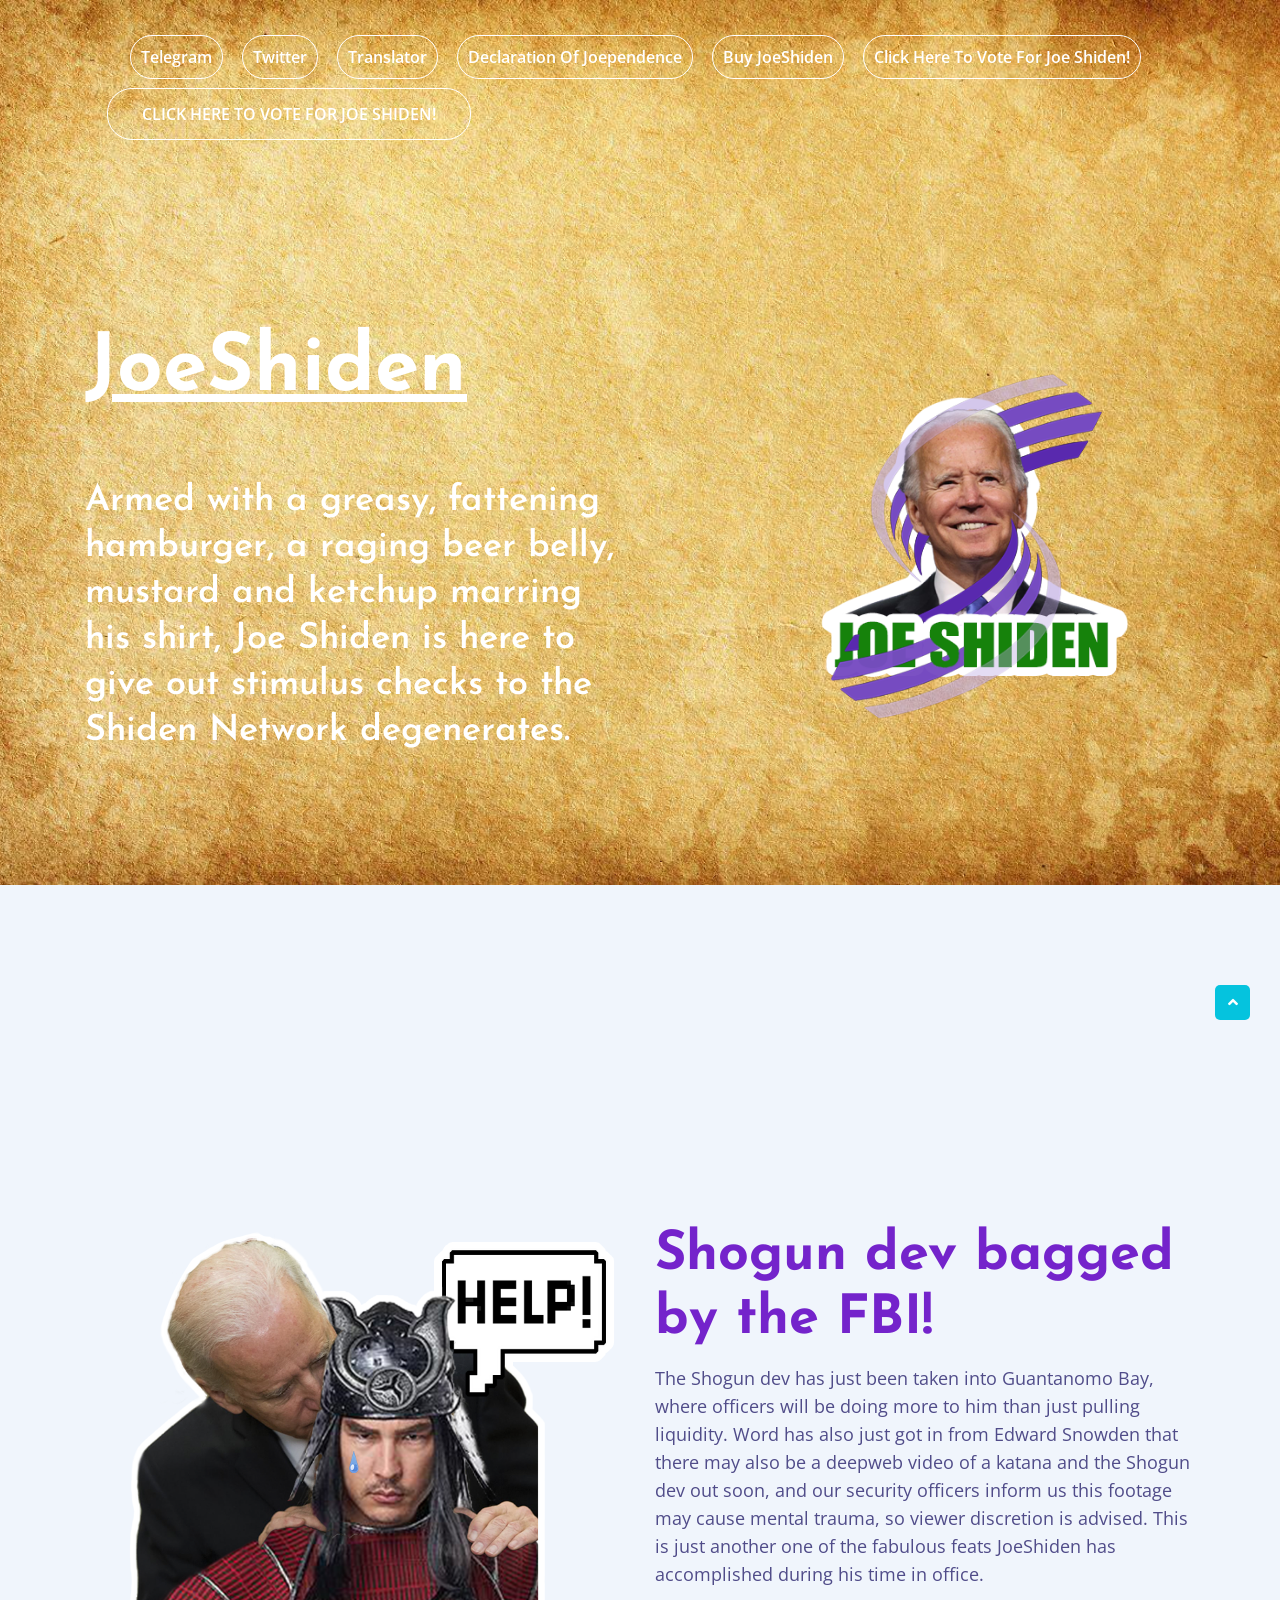
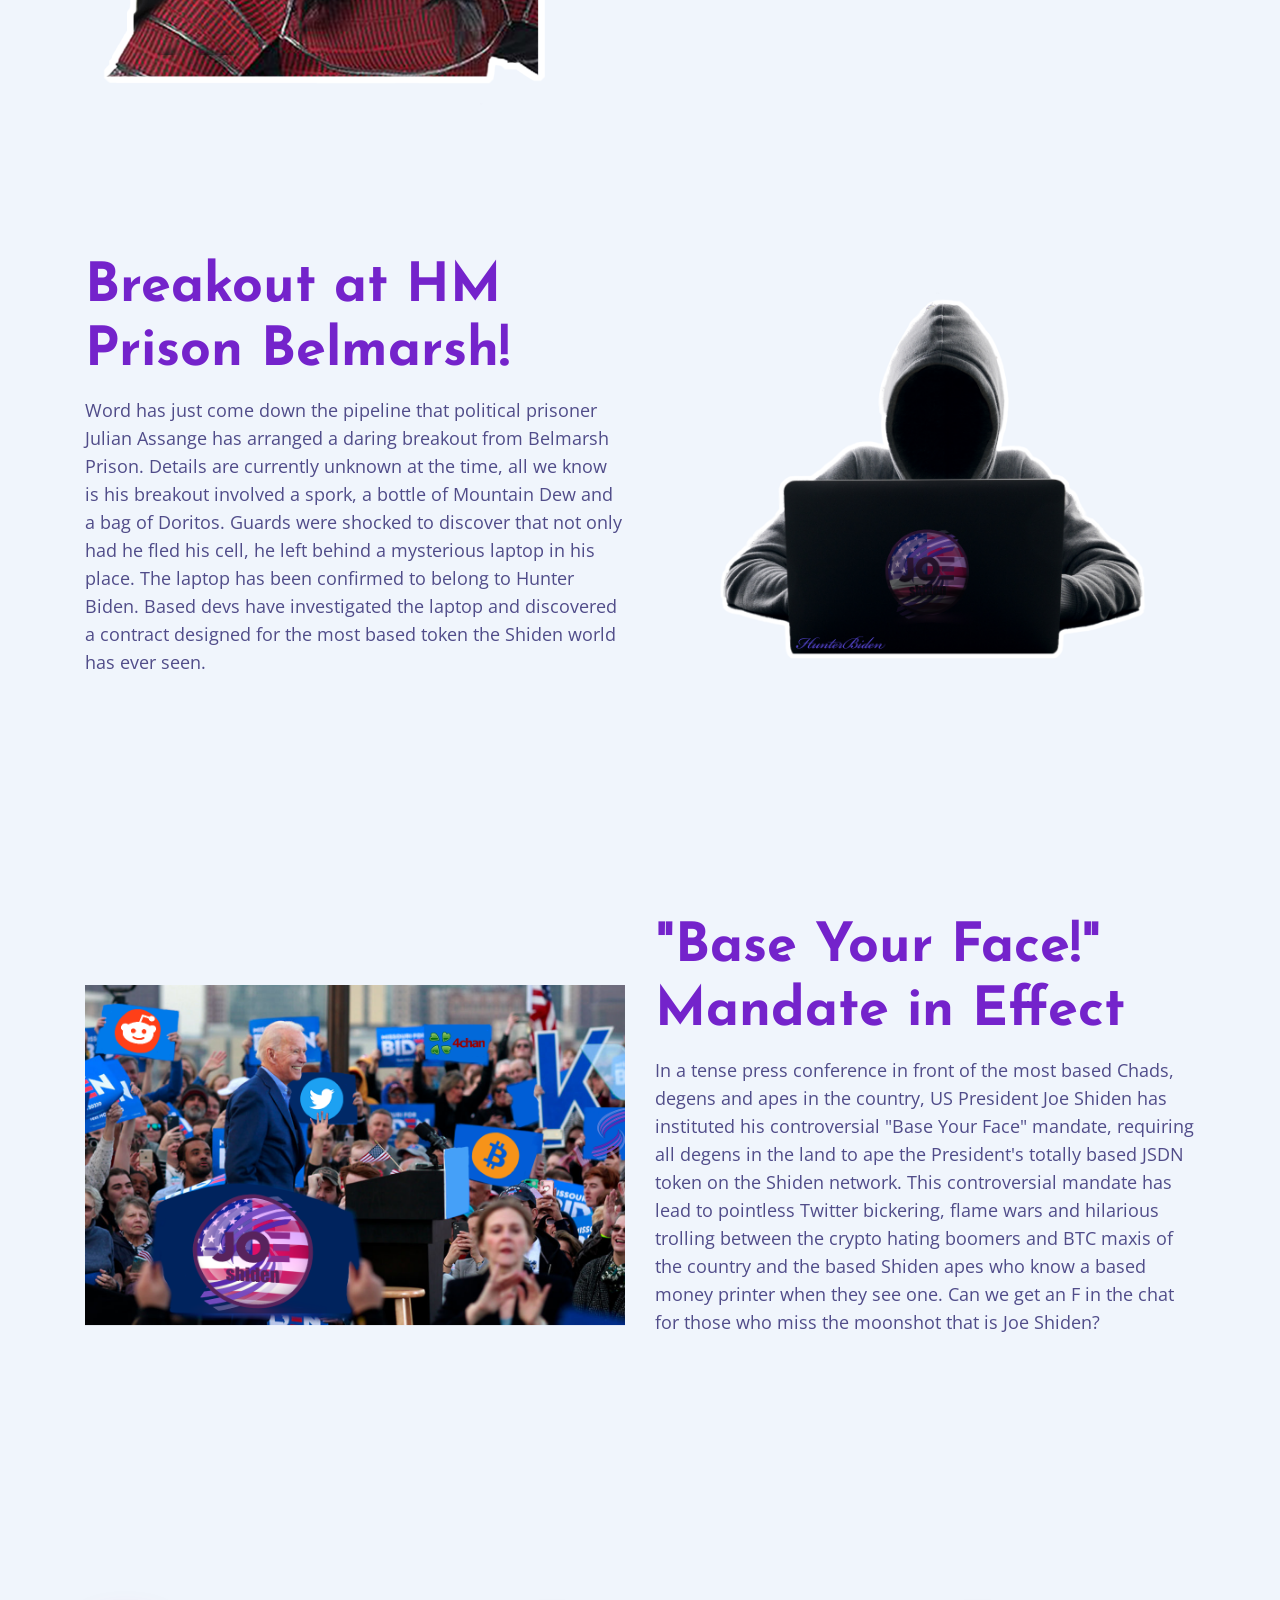
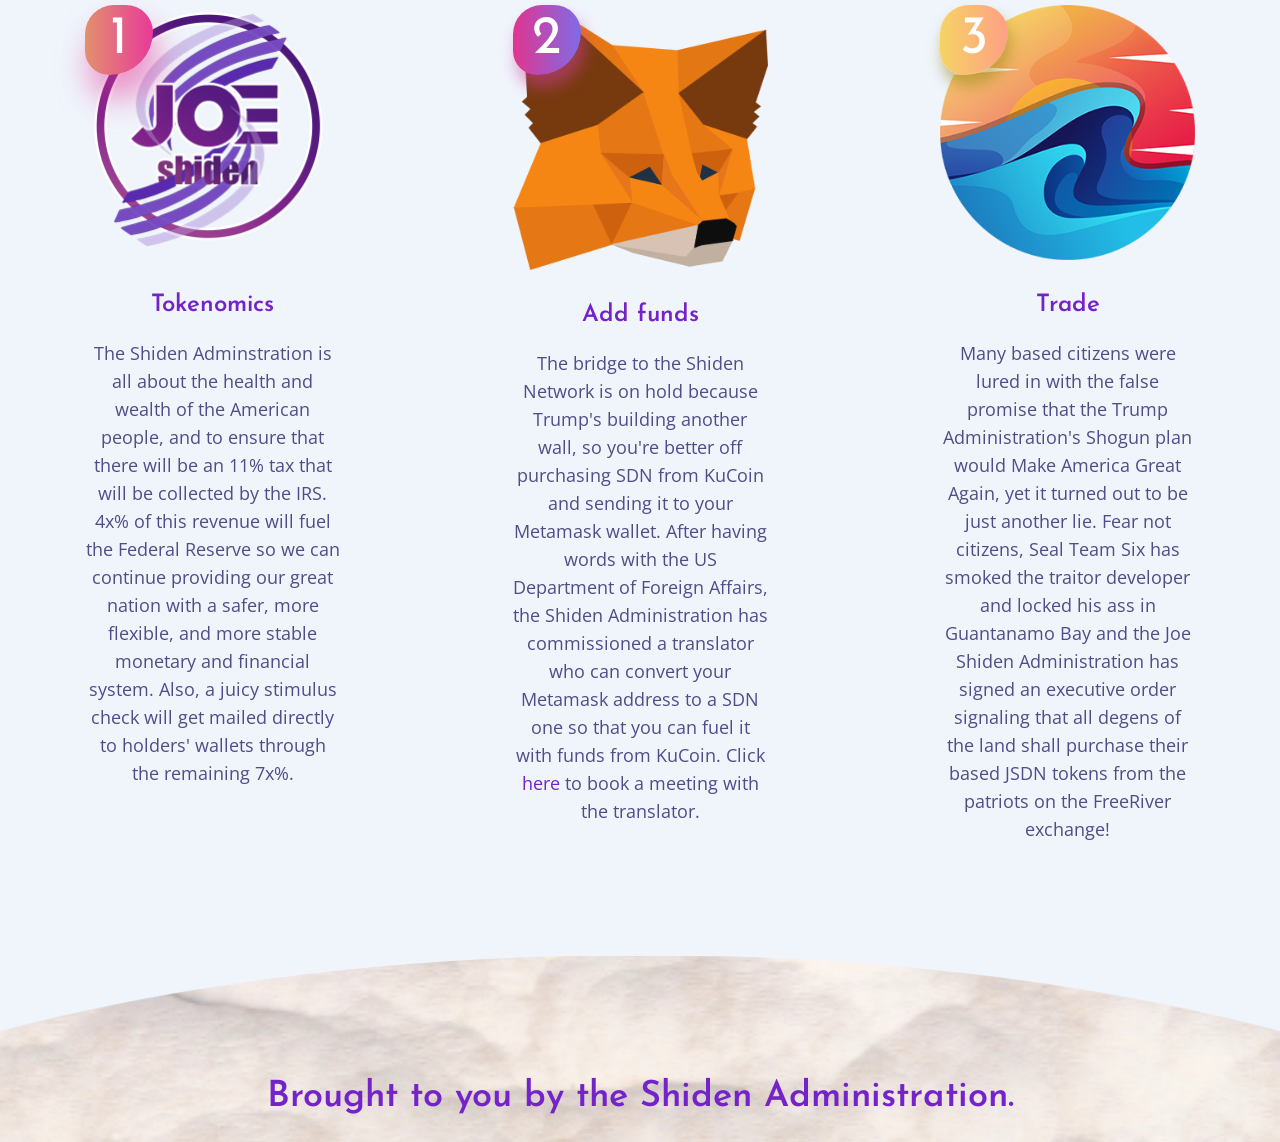
==== commit ec2d8730: "Update index.html" ====
--- a/index.html
+++ b/index.html
@@ -53,22 +53,30 @@
                    
 
                     <li>
-                        <a href="https://t.me/JoeShiden" class="m-0 header-button">Telegram</a>
-                    </li> 
-
-                    <li>
-                        <a href="https://twitter.com/Joe_Shiden" class="m-0 header-button">Twitter</a>
-                    </li> 
-                    
+                        <a href="https://t.me/JoeShiden" class="m-1 header-button">Telegram</a>
+                    </li> 
+
+                    <li>
+                        <a href="https://twitter.com/Joe_Shiden" class="m-1 header-button">Twitter</a>
+                    </li> 
+
+                    <li>
+                        <a href="./translator.html" class="m-1 header-button">Translator</a>
+
+                    </li> 
+
                      <li>
-                        <a href="https://twitter.com/Joe_Shiden" class="m-0 header-button">Translator</a>
-                    </li>
+                        <a href="" class="m-1 header-button">Declaration of Joependence</a>
+                    </li> 
                     
                    
                     <li>
-                        <a href="" class="m-0 header-button">Buy JoeShiden</a>
-                    </li> 
-                   
+                        <a href="" class="m-1 header-button">Buy JoeShiden</a>
+                    </li> 
+
+                    <li>
+                        <a href="./vote.html" class="m-1 header-button">Click here to vote for Joe Shiden!</a>
+                    </li> 
                     
 
                  <li class="d-sm-none">
@@ -259,7 +267,7 @@
                         </div>
                         <div class="how-content">
                             <h5 class="title">Add funds</h5>
-                            <p>The bridge to the Shiden Network is on hold because Trump's building another wall, so you're better off purchasing SDN from KuCoin and sending it to your Metamask wallet. After having words with the US Department of Foreign Affairs, the Shiden Administration has commissioned a translator who can convert your Metamask address to a SDN one so that you can fuel it with funds from KuCoin. Click <a href="https://polkatools.hoonkim.me/index.html" >here</a> to book a meeting with the translator.</p>
+                            <p>The bridge to the Shiden Network is on hold because Trump's building another wall, so you're better off purchasing SDN from KuCoin and sending it to your Metamask wallet. After having words with the US Department of Foreign Affairs, the Shiden Administration has commissioned a translator who can convert your Metamask address to a SDN one so that you can fuel it with funds from KuCoin. Click <a href="./translator.html" >here</a> to book a meeting with the translator.</p>
                         </div>
                     </div>
                 </div>
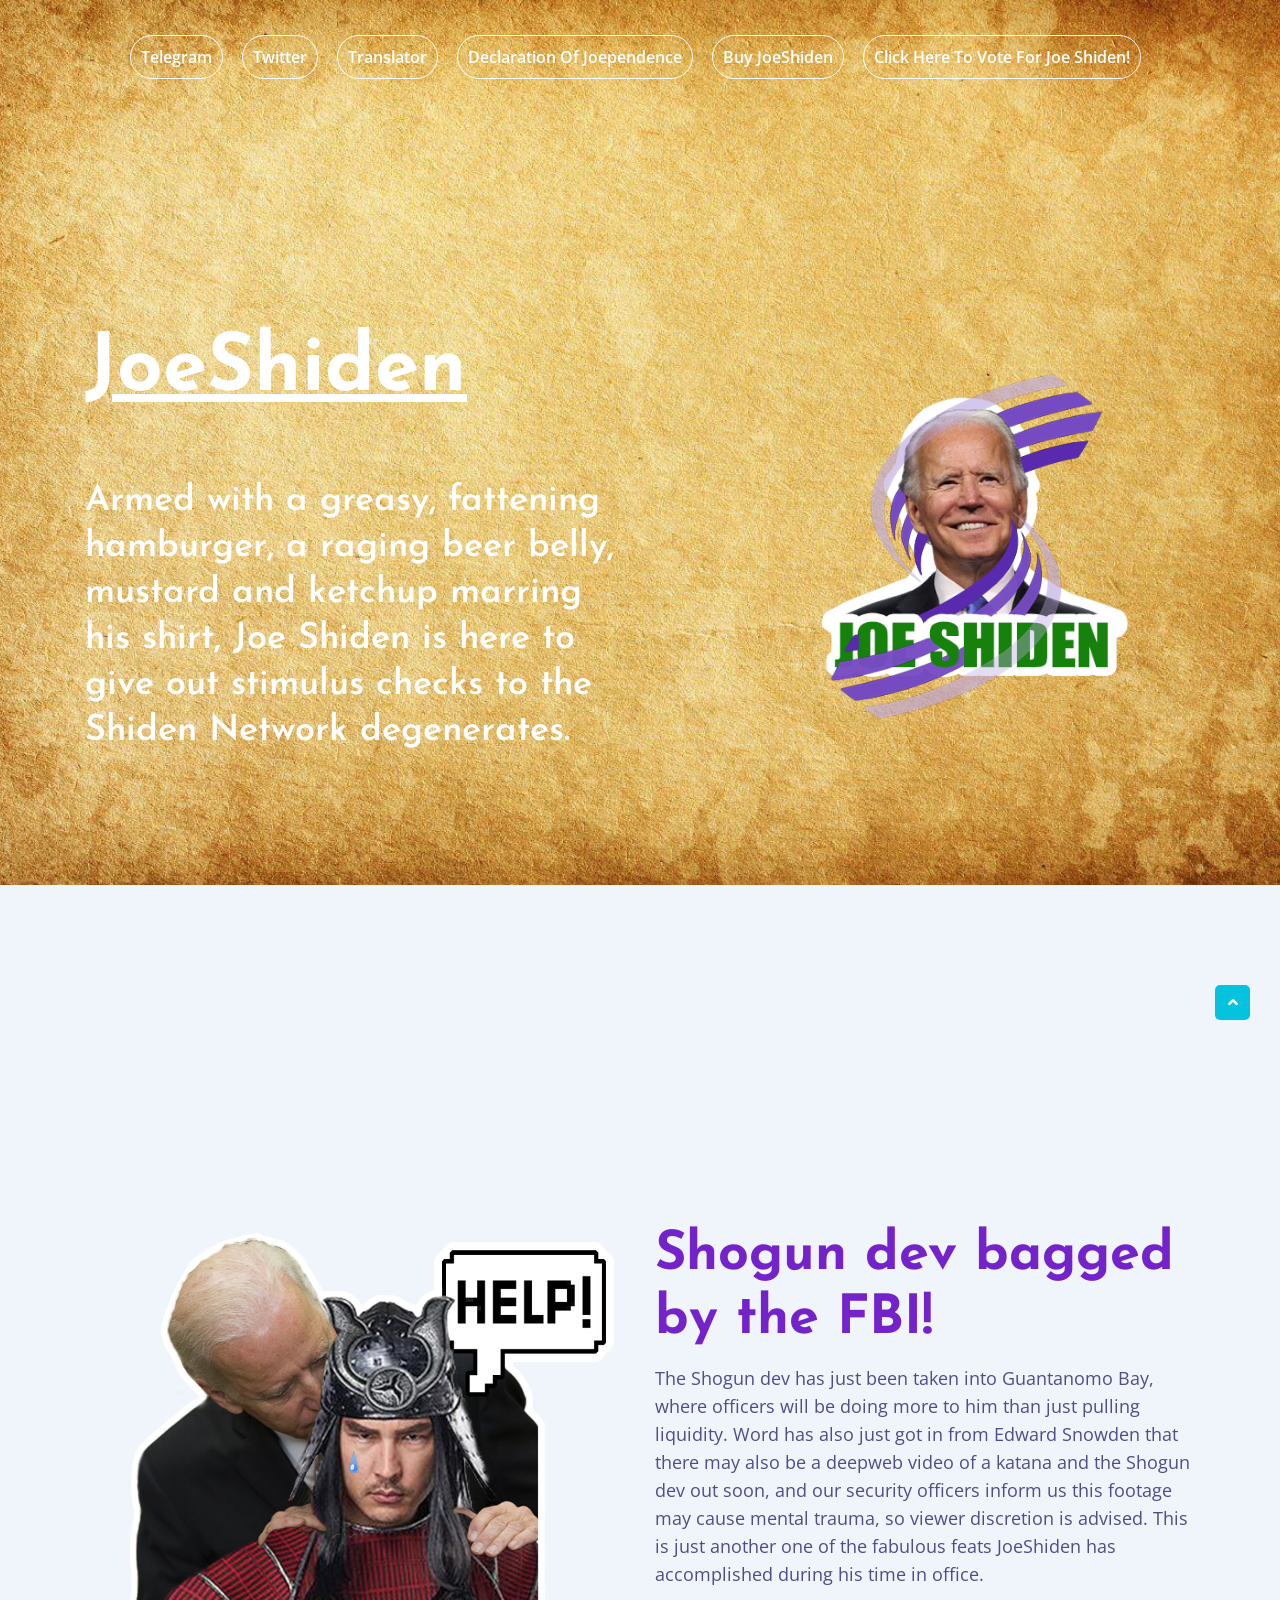
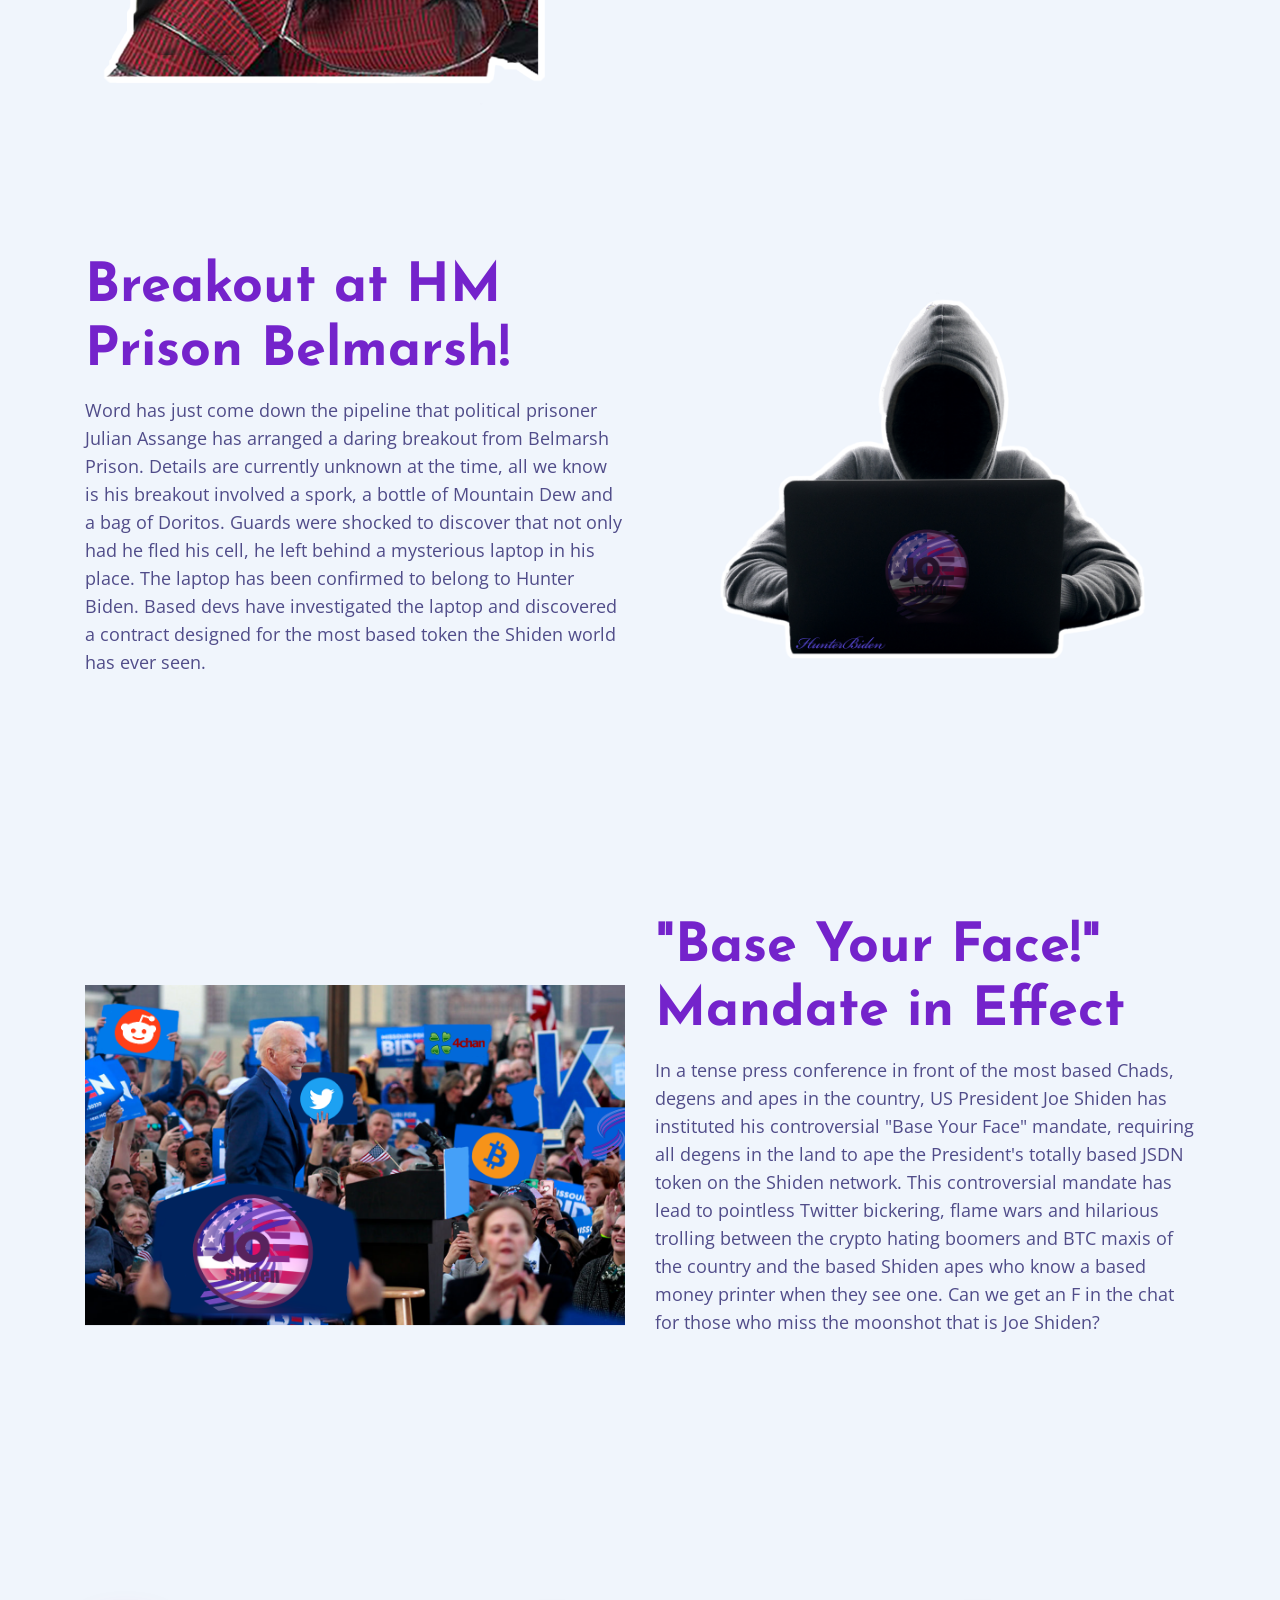
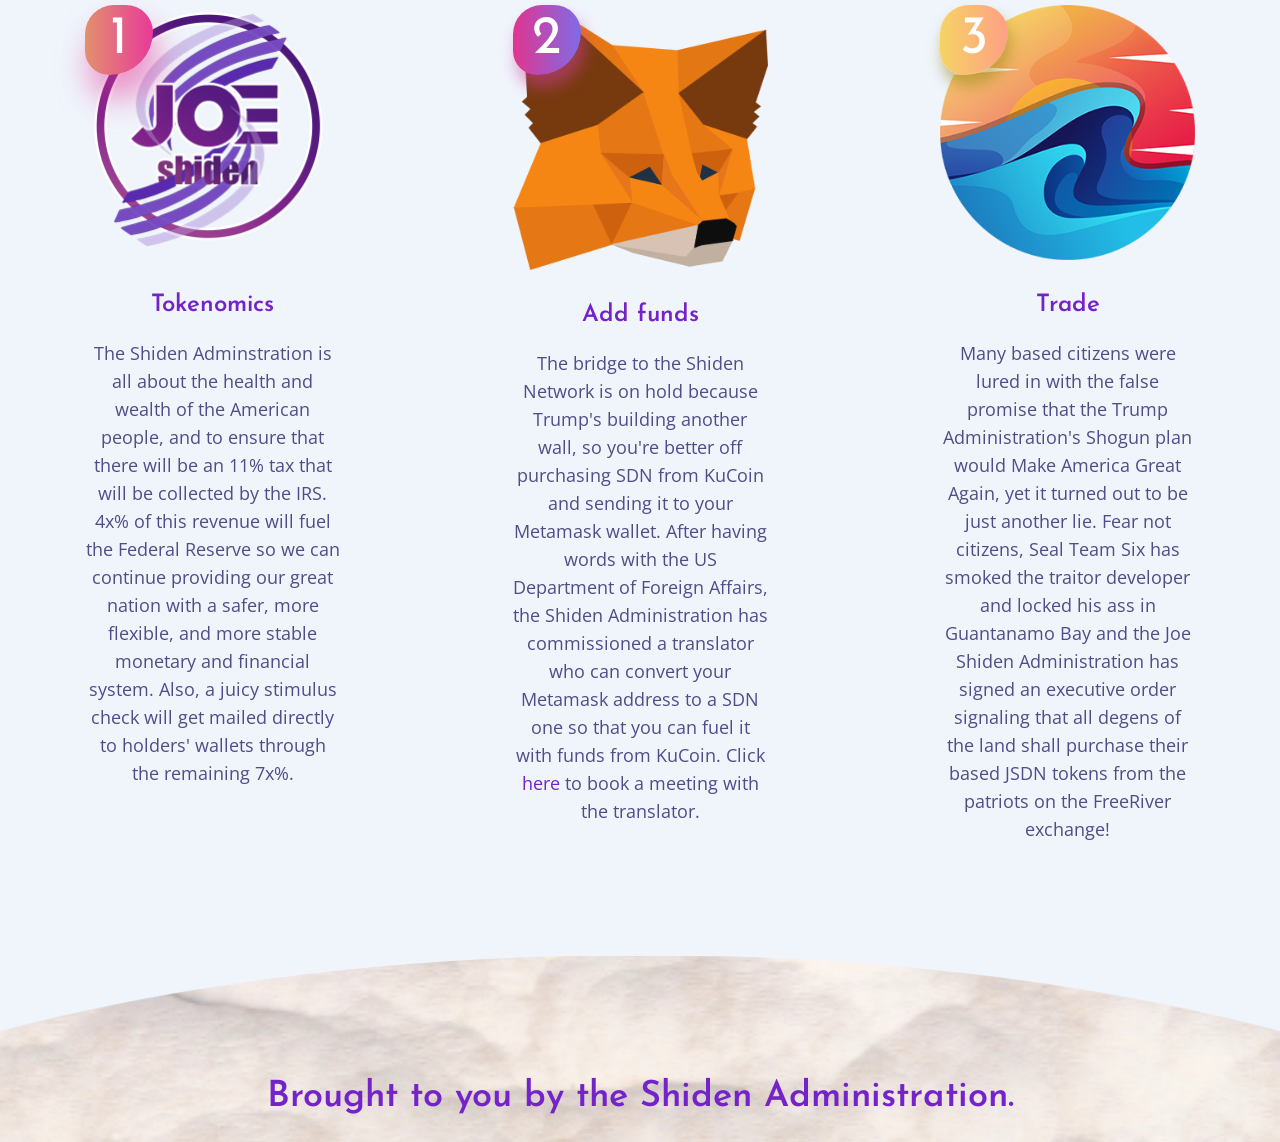
==== commit 5d9f889a: "Update index.html" ====
--- a/index.html
+++ b/index.html
@@ -79,19 +79,13 @@
                     </li> 
                     
 
-                 <li class="d-sm-none">
-                        <a href="./vote.html" class="m-0 header-button">Click here to vote for Joe Shiden!</a>
-                    </li>
-                </ul>
+                
                 <div class="header-bar d-lg-none">
                     <span></span>
                     <span></span>
                     <span></span>
                 </div>
-                <div class="header-right">
-                    <a href="./vote.html" class="header-button d-none d-sm-inline-block">Click here to vote for Joe Shiden!</a>
-                </div>
-               
+              
                
                  
             </div>
